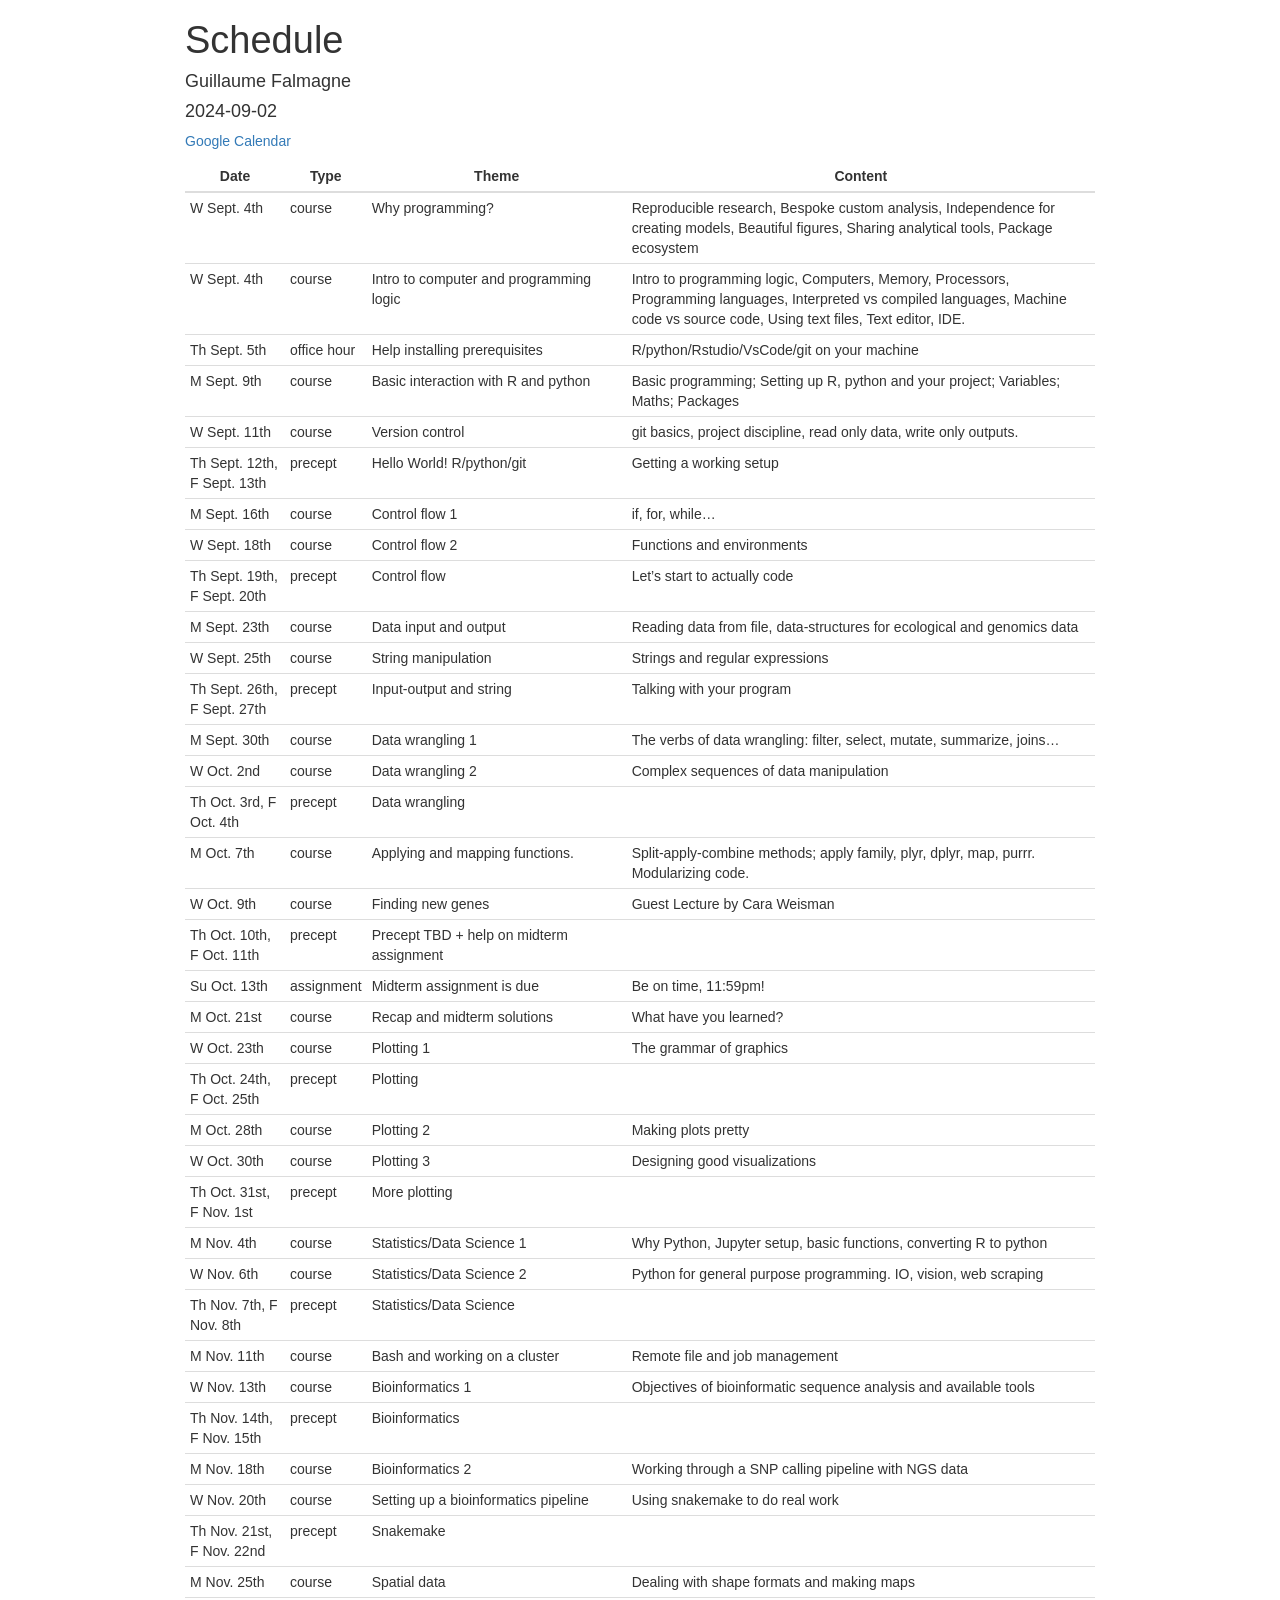
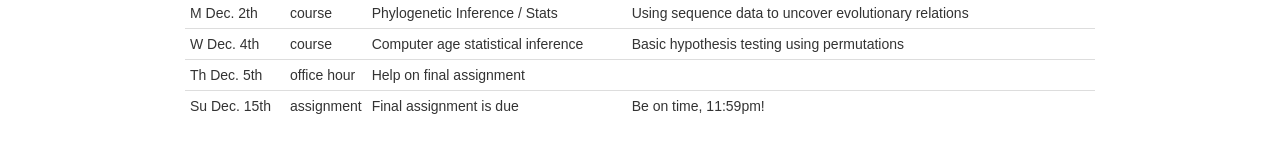
==== schedule.html @ e8bcfefc "added lecture 10 link" ====
<!DOCTYPE html>

<html>

<head>

<meta charset="utf-8" />
<meta name="generator" content="pandoc" />
<meta http-equiv="X-UA-Compatible" content="IE=EDGE" />


<meta name="author" content="Guillaume Falmagne" />

<meta name="date" content="2024-09-02" />

<title>Schedule</title>

<script>// Pandoc 2.9 adds attributes on both header and div. We remove the former (to
// be compatible with the behavior of Pandoc < 2.8).
document.addEventListener('DOMContentLoaded', function(e) {
  var hs = document.querySelectorAll("div.section[class*='level'] > :first-child");
  var i, h, a;
  for (i = 0; i < hs.length; i++) {
    h = hs[i];
    if (!/^h[1-6]$/i.test(h.tagName)) continue;  // it should be a header h1-h6
    a = h.attributes;
    while (a.length > 0) h.removeAttribute(a[0].name);
  }
});
</script>
<script>/*! jQuery v3.6.0 | (c) OpenJS Foundation and other contributors | jquery.org/license */
!function(e,t){"use strict";"object"==typeof module&&"object"==typeof module.exports?module.exports=e.document?t(e,!0):function(e){if(!e.document)throw new Error("jQuery requires a window with a document");return t(e)}:t(e)}("undefined"!=typeof window?window:this,function(C,e){"use strict";var t=[],r=Object.getPrototypeOf,s=t.slice,g=t.flat?function(e){return t.flat.call(e)}:function(e){return t.concat.apply([],e)},u=t.push,i=t.indexOf,n={},o=n.toString,v=n.hasOwnProperty,a=v.toString,l=a.call(Object),y={},m=function(e){return"function"==typeof e&&"number"!=typeof e.nodeType&&"function"!=typeof e.item},x=function(e){return null!=e&&e===e.window},E=C.document,c={type:!0,src:!0,nonce:!0,noModule:!0};function b(e,t,n){var r,i,o=(n=n||E).createElement("script");if(o.text=e,t)for(r in c)(i=t[r]||t.getAttribute&&t.getAttribute(r))&&o.setAttribute(r,i);n.head.appendChild(o).parentNode.removeChild(o)}function w(e){return null==e?e+"":"object"==typeof e||"function"==typeof e?n[o.call(e)]||"object":typeof e}var f="3.6.0",S=function(e,t){return new S.fn.init(e,t)};function p(e){var t=!!e&&"length"in e&&e.length,n=w(e);return!m(e)&&!x(e)&&("array"===n||0===t||"number"==typeof t&&0<t&&t-1 in e)}S.fn=S.prototype={jquery:f,constructor:S,length:0,toArray:function(){return s.call(this)},get:function(e){return null==e?s.call(this):e<0?this[e+this.length]:this[e]},pushStack:function(e){var t=S.merge(this.constructor(),e);return t.prevObject=this,t},each:function(e){return S.each(this,e)},map:function(n){return this.pushStack(S.map(this,function(e,t){return n.call(e,t,e)}))},slice:function(){return this.pushStack(s.apply(this,arguments))},first:function(){return this.eq(0)},last:function(){return this.eq(-1)},even:function(){return this.pushStack(S.grep(this,function(e,t){return(t+1)%2}))},odd:function(){return this.pushStack(S.grep(this,function(e,t){return t%2}))},eq:function(e){var t=this.length,n=+e+(e<0?t:0);return this.pushStack(0<=n&&n<t?[this[n]]:[])},end:function(){return this.prevObject||this.constructor()},push:u,sort:t.sort,splice:t.splice},S.extend=S.fn.extend=function(){var e,t,n,r,i,o,a=arguments[0]||{},s=1,u=arguments.length,l=!1;for("boolean"==typeof a&&(l=a,a=arguments[s]||{},s++),"object"==typeof a||m(a)||(a={}),s===u&&(a=this,s--);s<u;s++)if(null!=(e=arguments[s]))for(t in e)r=e[t],"__proto__"!==t&&a!==r&&(l&&r&&(S.isPlainObject(r)||(i=Array.isArray(r)))?(n=a[t],o=i&&!Array.isArray(n)?[]:i||S.isPlainObject(n)?n:{},i=!1,a[t]=S.extend(l,o,r)):void 0!==r&&(a[t]=r));return a},S.extend({expando:"jQuery"+(f+Math.random()).replace(/\D/g,""),isReady:!0,error:function(e){throw new Error(e)},noop:function(){},isPlainObject:function(e){var t,n;return!(!e||"[object Object]"!==o.call(e))&&(!(t=r(e))||"function"==typeof(n=v.call(t,"constructor")&&t.constructor)&&a.call(n)===l)},isEmptyObject:function(e){var t;for(t in e)return!1;return!0},globalEval:function(e,t,n){b(e,{nonce:t&&t.nonce},n)},each:function(e,t){var n,r=0;if(p(e)){for(n=e.length;r<n;r++)if(!1===t.call(e[r],r,e[r]))break}else for(r in e)if(!1===t.call(e[r],r,e[r]))break;return e},makeArray:function(e,t){var n=t||[];return null!=e&&(p(Object(e))?S.merge(n,"string"==typeof e?[e]:e):u.call(n,e)),n},inArray:function(e,t,n){return null==t?-1:i.call(t,e,n)},merge:function(e,t){for(var n=+t.length,r=0,i=e.length;r<n;r++)e[i++]=t[r];return e.length=i,e},grep:function(e,t,n){for(var r=[],i=0,o=e.length,a=!n;i<o;i++)!t(e[i],i)!==a&&r.push(e[i]);return r},map:function(e,t,n){var r,i,o=0,a=[];if(p(e))for(r=e.length;o<r;o++)null!=(i=t(e[o],o,n))&&a.push(i);else for(o in e)null!=(i=t(e[o],o,n))&&a.push(i);return g(a)},guid:1,support:y}),"function"==typeof Symbol&&(S.fn[Symbol.iterator]=t[Symbol.iterator]),S.each("Boolean Number String Function Array Date RegExp Object Error Symbol".split(" "),function(e,t){n["[object "+t+"]"]=t.toLowerCase()});var d=function(n){var e,d,b,o,i,h,f,g,w,u,l,T,C,a,E,v,s,c,y,S="sizzle"+1*new Date,p=n.document,k=0,r=0,m=ue(),x=ue(),A=ue(),N=ue(),j=function(e,t){return e===t&&(l=!0),0},D={}.hasOwnProperty,t=[],q=t.pop,L=t.push,H=t.push,O=t.slice,P=function(e,t){for(var n=0,r=e.length;n<r;n++)if(e[n]===t)return n;return-1},R="checked|selected|async|autofocus|autoplay|controls|defer|disabled|hidden|ismap|loop|multiple|open|readonly|required|scoped",M="[\\x20\\t\\r\\n\\f]",I="(?:\\\\[\\da-fA-F]{1,6}"+M+"?|\\\\[^\\r\\n\\f]|[\\w-]|[^\0-\\x7f])+",W="\\["+M+"*("+I+")(?:"+M+"*([*^$|!~]?=)"+M+"*(?:'((?:\\\\.|[^\\\\'])*)'|\"((?:\\\\.|[^\\\\\"])*)\"|("+I+"))|)"+M+"*\\]",F=":("+I+")(?:\\((('((?:\\\\.|[^\\\\'])*)'|\"((?:\\\\.|[^\\\\\"])*)\")|((?:\\\\.|[^\\\\()[\\]]|"+W+")*)|.*)\\)|)",B=new RegExp(M+"+","g"),$=new RegExp("^"+M+"+|((?:^|[^\\\\])(?:\\\\.)*)"+M+"+$","g"),_=new RegExp("^"+M+"*,"+M+"*"),z=new RegExp("^"+M+"*([>+~]|"+M+")"+M+"*"),U=new RegExp(M+"|>"),X=new RegExp(F),V=new RegExp("^"+I+"$"),G={ID:new RegExp("^#("+I+")"),CLASS:new RegExp("^\\.("+I+")"),TAG:new RegExp("^("+I+"|[*])"),ATTR:new RegExp("^"+W),PSEUDO:new RegExp("^"+F),CHILD:new RegExp("^:(only|first|last|nth|nth-last)-(child|of-type)(?:\\("+M+"*(even|odd|(([+-]|)(\\d*)n|)"+M+"*(?:([+-]|)"+M+"*(\\d+)|))"+M+"*\\)|)","i"),bool:new RegExp("^(?:"+R+")$","i"),needsContext:new RegExp("^"+M+"*[>+~]|:(even|odd|eq|gt|lt|nth|first|last)(?:\\("+M+"*((?:-\\d)?\\d*)"+M+"*\\)|)(?=[^-]|$)","i")},Y=/HTML$/i,Q=/^(?:input|select|textarea|button)$/i,J=/^h\d$/i,K=/^[^{]+\{\s*\[native \w/,Z=/^(?:#([\w-]+)|(\w+)|\.([\w-]+))$/,ee=/[+~]/,te=new RegExp("\\\\[\\da-fA-F]{1,6}"+M+"?|\\\\([^\\r\\n\\f])","g"),ne=function(e,t){var n="0x"+e.slice(1)-65536;return t||(n<0?String.fromCharCode(n+65536):String.fromCharCode(n>>10|55296,1023&n|56320))},re=/([\0-\x1f\x7f]|^-?\d)|^-$|[^\0-\x1f\x7f-\uFFFF\w-]/g,ie=function(e,t){return t?"\0"===e?"\ufffd":e.slice(0,-1)+"\\"+e.charCodeAt(e.length-1).toString(16)+" ":"\\"+e},oe=function(){T()},ae=be(function(e){return!0===e.disabled&&"fieldset"===e.nodeName.toLowerCase()},{dir:"parentNode",next:"legend"});try{H.apply(t=O.call(p.childNodes),p.childNodes),t[p.childNodes.length].nodeType}catch(e){H={apply:t.length?function(e,t){L.apply(e,O.call(t))}:function(e,t){var n=e.length,r=0;while(e[n++]=t[r++]);e.length=n-1}}}function se(t,e,n,r){var i,o,a,s,u,l,c,f=e&&e.ownerDocument,p=e?e.nodeType:9;if(n=n||[],"string"!=typeof t||!t||1!==p&&9!==p&&11!==p)return n;if(!r&&(T(e),e=e||C,E)){if(11!==p&&(u=Z.exec(t)))if(i=u[1]){if(9===p){if(!(a=e.getElementById(i)))return n;if(a.id===i)return n.push(a),n}else if(f&&(a=f.getElementById(i))&&y(e,a)&&a.id===i)return n.push(a),n}else{if(u[2])return H.apply(n,e.getElementsByTagName(t)),n;if((i=u[3])&&d.getElementsByClassName&&e.getElementsByClassName)return H.apply(n,e.getElementsByClassName(i)),n}if(d.qsa&&!N[t+" "]&&(!v||!v.test(t))&&(1!==p||"object"!==e.nodeName.toLowerCase())){if(c=t,f=e,1===p&&(U.test(t)||z.test(t))){(f=ee.test(t)&&ye(e.parentNode)||e)===e&&d.scope||((s=e.getAttribute("id"))?s=s.replace(re,ie):e.setAttribute("id",s=S)),o=(l=h(t)).length;while(o--)l[o]=(s?"#"+s:":scope")+" "+xe(l[o]);c=l.join(",")}try{return H.apply(n,f.querySelectorAll(c)),n}catch(e){N(t,!0)}finally{s===S&&e.removeAttribute("id")}}}return g(t.replace($,"$1"),e,n,r)}function ue(){var r=[];return function e(t,n){return r.push(t+" ")>b.cacheLength&&delete e[r.shift()],e[t+" "]=n}}function le(e){return e[S]=!0,e}function ce(e){var t=C.createElement("fieldset");try{return!!e(t)}catch(e){return!1}finally{t.parentNode&&t.parentNode.removeChild(t),t=null}}function fe(e,t){var n=e.split("|"),r=n.length;while(r--)b.attrHandle[n[r]]=t}function pe(e,t){var n=t&&e,r=n&&1===e.nodeType&&1===t.nodeType&&e.sourceIndex-t.sourceIndex;if(r)return r;if(n)while(n=n.nextSibling)if(n===t)return-1;return e?1:-1}function de(t){return function(e){return"input"===e.nodeName.toLowerCase()&&e.type===t}}function he(n){return function(e){var t=e.nodeName.toLowerCase();return("input"===t||"button"===t)&&e.type===n}}function ge(t){return function(e){return"form"in e?e.parentNode&&!1===e.disabled?"label"in e?"label"in e.parentNode?e.parentNode.disabled===t:e.disabled===t:e.isDisabled===t||e.isDisabled!==!t&&ae(e)===t:e.disabled===t:"label"in e&&e.disabled===t}}function ve(a){return le(function(o){return o=+o,le(function(e,t){var n,r=a([],e.length,o),i=r.length;while(i--)e[n=r[i]]&&(e[n]=!(t[n]=e[n]))})})}function ye(e){return e&&"undefined"!=typeof e.getElementsByTagName&&e}for(e in d=se.support={},i=se.isXML=function(e){var t=e&&e.namespaceURI,n=e&&(e.ownerDocument||e).documentElement;return!Y.test(t||n&&n.nodeName||"HTML")},T=se.setDocument=function(e){var t,n,r=e?e.ownerDocument||e:p;return r!=C&&9===r.nodeType&&r.documentElement&&(a=(C=r).documentElement,E=!i(C),p!=C&&(n=C.defaultView)&&n.top!==n&&(n.addEventListener?n.addEventListener("unload",oe,!1):n.attachEvent&&n.attachEvent("onunload",oe)),d.scope=ce(function(e){return a.appendChild(e).appendChild(C.createElement("div")),"undefined"!=typeof e.querySelectorAll&&!e.querySelectorAll(":scope fieldset div").length}),d.attributes=ce(function(e){return e.className="i",!e.getAttribute("className")}),d.getElementsByTagName=ce(function(e){return e.appendChild(C.createComment("")),!e.getElementsByTagName("*").length}),d.getElementsByClassName=K.test(C.getElementsByClassName),d.getById=ce(function(e){return a.appendChild(e).id=S,!C.getElementsByName||!C.getElementsByName(S).length}),d.getById?(b.filter.ID=function(e){var t=e.replace(te,ne);return function(e){return e.getAttribute("id")===t}},b.find.ID=function(e,t){if("undefined"!=typeof t.getElementById&&E){var n=t.getElementById(e);return n?[n]:[]}}):(b.filter.ID=function(e){var n=e.replace(te,ne);return function(e){var t="undefined"!=typeof e.getAttributeNode&&e.getAttributeNode("id");return t&&t.value===n}},b.find.ID=function(e,t){if("undefined"!=typeof t.getElementById&&E){var n,r,i,o=t.getElementById(e);if(o){if((n=o.getAttributeNode("id"))&&n.value===e)return[o];i=t.getElementsByName(e),r=0;while(o=i[r++])if((n=o.getAttributeNode("id"))&&n.value===e)return[o]}return[]}}),b.find.TAG=d.getElementsByTagName?function(e,t){return"undefined"!=typeof t.getElementsByTagName?t.getElementsByTagName(e):d.qsa?t.querySelectorAll(e):void 0}:function(e,t){var n,r=[],i=0,o=t.getElementsByTagName(e);if("*"===e){while(n=o[i++])1===n.nodeType&&r.push(n);return r}return o},b.find.CLASS=d.getElementsByClassName&&function(e,t){if("undefined"!=typeof t.getElementsByClassName&&E)return t.getElementsByClassName(e)},s=[],v=[],(d.qsa=K.test(C.querySelectorAll))&&(ce(function(e){var t;a.appendChild(e).innerHTML="<a id='"+S+"'></a><select id='"+S+"-\r\\' msallowcapture=''><option selected=''></option></select>",e.querySelectorAll("[msallowcapture^='']").length&&v.push("[*^$]="+M+"*(?:''|\"\")"),e.querySelectorAll("[selected]").length||v.push("\\["+M+"*(?:value|"+R+")"),e.querySelectorAll("[id~="+S+"-]").length||v.push("~="),(t=C.createElement("input")).setAttribute("name",""),e.appendChild(t),e.querySelectorAll("[name='']").length||v.push("\\["+M+"*name"+M+"*="+M+"*(?:''|\"\")"),e.querySelectorAll(":checked").length||v.push(":checked"),e.querySelectorAll("a#"+S+"+*").length||v.push(".#.+[+~]"),e.querySelectorAll("\\\f"),v.push("[\\r\\n\\f]")}),ce(function(e){e.innerHTML="<a href='' disabled='disabled'></a><select disabled='disabled'><option/></select>";var t=C.createElement("input");t.setAttribute("type","hidden"),e.appendChild(t).setAttribute("name","D"),e.querySelectorAll("[name=d]").length&&v.push("name"+M+"*[*^$|!~]?="),2!==e.querySelectorAll(":enabled").length&&v.push(":enabled",":disabled"),a.appendChild(e).disabled=!0,2!==e.querySelectorAll(":disabled").length&&v.push(":enabled",":disabled"),e.querySelectorAll("*,:x"),v.push(",.*:")})),(d.matchesSelector=K.test(c=a.matches||a.webkitMatchesSelector||a.mozMatchesSelector||a.oMatchesSelector||a.msMatchesSelector))&&ce(function(e){d.disconnectedMatch=c.call(e,"*"),c.call(e,"[s!='']:x"),s.push("!=",F)}),v=v.length&&new RegExp(v.join("|")),s=s.length&&new RegExp(s.join("|")),t=K.test(a.compareDocumentPosition),y=t||K.test(a.contains)?function(e,t){var n=9===e.nodeType?e.documentElement:e,r=t&&t.parentNode;return e===r||!(!r||1!==r.nodeType||!(n.contains?n.contains(r):e.compareDocumentPosition&&16&e.compareDocumentPosition(r)))}:function(e,t){if(t)while(t=t.parentNode)if(t===e)return!0;return!1},j=t?function(e,t){if(e===t)return l=!0,0;var n=!e.compareDocumentPosition-!t.compareDocumentPosition;return n||(1&(n=(e.ownerDocument||e)==(t.ownerDocument||t)?e.compareDocumentPosition(t):1)||!d.sortDetached&&t.compareDocumentPosition(e)===n?e==C||e.ownerDocument==p&&y(p,e)?-1:t==C||t.ownerDocument==p&&y(p,t)?1:u?P(u,e)-P(u,t):0:4&n?-1:1)}:function(e,t){if(e===t)return l=!0,0;var n,r=0,i=e.parentNode,o=t.parentNode,a=[e],s=[t];if(!i||!o)return e==C?-1:t==C?1:i?-1:o?1:u?P(u,e)-P(u,t):0;if(i===o)return pe(e,t);n=e;while(n=n.parentNode)a.unshift(n);n=t;while(n=n.parentNode)s.unshift(n);while(a[r]===s[r])r++;return r?pe(a[r],s[r]):a[r]==p?-1:s[r]==p?1:0}),C},se.matches=function(e,t){return se(e,null,null,t)},se.matchesSelector=function(e,t){if(T(e),d.matchesSelector&&E&&!N[t+" "]&&(!s||!s.test(t))&&(!v||!v.test(t)))try{var n=c.call(e,t);if(n||d.disconnectedMatch||e.document&&11!==e.document.nodeType)return n}catch(e){N(t,!0)}return 0<se(t,C,null,[e]).length},se.contains=function(e,t){return(e.ownerDocument||e)!=C&&T(e),y(e,t)},se.attr=function(e,t){(e.ownerDocument||e)!=C&&T(e);var n=b.attrHandle[t.toLowerCase()],r=n&&D.call(b.attrHandle,t.toLowerCase())?n(e,t,!E):void 0;return void 0!==r?r:d.attributes||!E?e.getAttribute(t):(r=e.getAttributeNode(t))&&r.specified?r.value:null},se.escape=function(e){return(e+"").replace(re,ie)},se.error=function(e){throw new Error("Syntax error, unrecognized expression: "+e)},se.uniqueSort=function(e){var t,n=[],r=0,i=0;if(l=!d.detectDuplicates,u=!d.sortStable&&e.slice(0),e.sort(j),l){while(t=e[i++])t===e[i]&&(r=n.push(i));while(r--)e.splice(n[r],1)}return u=null,e},o=se.getText=function(e){var t,n="",r=0,i=e.nodeType;if(i){if(1===i||9===i||11===i){if("string"==typeof e.textContent)return e.textContent;for(e=e.firstChild;e;e=e.nextSibling)n+=o(e)}else if(3===i||4===i)return e.nodeValue}else while(t=e[r++])n+=o(t);return n},(b=se.selectors={cacheLength:50,createPseudo:le,match:G,attrHandle:{},find:{},relative:{">":{dir:"parentNode",first:!0}," ":{dir:"parentNode"},"+":{dir:"previousSibling",first:!0},"~":{dir:"previousSibling"}},preFilter:{ATTR:function(e){return e[1]=e[1].replace(te,ne),e[3]=(e[3]||e[4]||e[5]||"").replace(te,ne),"~="===e[2]&&(e[3]=" "+e[3]+" "),e.slice(0,4)},CHILD:function(e){return e[1]=e[1].toLowerCase(),"nth"===e[1].slice(0,3)?(e[3]||se.error(e[0]),e[4]=+(e[4]?e[5]+(e[6]||1):2*("even"===e[3]||"odd"===e[3])),e[5]=+(e[7]+e[8]||"odd"===e[3])):e[3]&&se.error(e[0]),e},PSEUDO:function(e){var t,n=!e[6]&&e[2];return G.CHILD.test(e[0])?null:(e[3]?e[2]=e[4]||e[5]||"":n&&X.test(n)&&(t=h(n,!0))&&(t=n.indexOf(")",n.length-t)-n.length)&&(e[0]=e[0].slice(0,t),e[2]=n.slice(0,t)),e.slice(0,3))}},filter:{TAG:function(e){var t=e.replace(te,ne).toLowerCase();return"*"===e?function(){return!0}:function(e){return e.nodeName&&e.nodeName.toLowerCase()===t}},CLASS:function(e){var t=m[e+" "];return t||(t=new RegExp("(^|"+M+")"+e+"("+M+"|$)"))&&m(e,function(e){return t.test("string"==typeof e.className&&e.className||"undefined"!=typeof e.getAttribute&&e.getAttribute("class")||"")})},ATTR:function(n,r,i){return function(e){var t=se.attr(e,n);return null==t?"!="===r:!r||(t+="","="===r?t===i:"!="===r?t!==i:"^="===r?i&&0===t.indexOf(i):"*="===r?i&&-1<t.indexOf(i):"$="===r?i&&t.slice(-i.length)===i:"~="===r?-1<(" "+t.replace(B," ")+" ").indexOf(i):"|="===r&&(t===i||t.slice(0,i.length+1)===i+"-"))}},CHILD:function(h,e,t,g,v){var y="nth"!==h.slice(0,3),m="last"!==h.slice(-4),x="of-type"===e;return 1===g&&0===v?function(e){return!!e.parentNode}:function(e,t,n){var r,i,o,a,s,u,l=y!==m?"nextSibling":"previousSibling",c=e.parentNode,f=x&&e.nodeName.toLowerCase(),p=!n&&!x,d=!1;if(c){if(y){while(l){a=e;while(a=a[l])if(x?a.nodeName.toLowerCase()===f:1===a.nodeType)return!1;u=l="only"===h&&!u&&"nextSibling"}return!0}if(u=[m?c.firstChild:c.lastChild],m&&p){d=(s=(r=(i=(o=(a=c)[S]||(a[S]={}))[a.uniqueID]||(o[a.uniqueID]={}))[h]||[])[0]===k&&r[1])&&r[2],a=s&&c.childNodes[s];while(a=++s&&a&&a[l]||(d=s=0)||u.pop())if(1===a.nodeType&&++d&&a===e){i[h]=[k,s,d];break}}else if(p&&(d=s=(r=(i=(o=(a=e)[S]||(a[S]={}))[a.uniqueID]||(o[a.uniqueID]={}))[h]||[])[0]===k&&r[1]),!1===d)while(a=++s&&a&&a[l]||(d=s=0)||u.pop())if((x?a.nodeName.toLowerCase()===f:1===a.nodeType)&&++d&&(p&&((i=(o=a[S]||(a[S]={}))[a.uniqueID]||(o[a.uniqueID]={}))[h]=[k,d]),a===e))break;return(d-=v)===g||d%g==0&&0<=d/g}}},PSEUDO:function(e,o){var t,a=b.pseudos[e]||b.setFilters[e.toLowerCase()]||se.error("unsupported pseudo: "+e);return a[S]?a(o):1<a.length?(t=[e,e,"",o],b.setFilters.hasOwnProperty(e.toLowerCase())?le(function(e,t){var n,r=a(e,o),i=r.length;while(i--)e[n=P(e,r[i])]=!(t[n]=r[i])}):function(e){return a(e,0,t)}):a}},pseudos:{not:le(function(e){var r=[],i=[],s=f(e.replace($,"$1"));return s[S]?le(function(e,t,n,r){var i,o=s(e,null,r,[]),a=e.length;while(a--)(i=o[a])&&(e[a]=!(t[a]=i))}):function(e,t,n){return r[0]=e,s(r,null,n,i),r[0]=null,!i.pop()}}),has:le(function(t){return function(e){return 0<se(t,e).length}}),contains:le(function(t){return t=t.replace(te,ne),function(e){return-1<(e.textContent||o(e)).indexOf(t)}}),lang:le(function(n){return V.test(n||"")||se.error("unsupported lang: "+n),n=n.replace(te,ne).toLowerCase(),function(e){var t;do{if(t=E?e.lang:e.getAttribute("xml:lang")||e.getAttribute("lang"))return(t=t.toLowerCase())===n||0===t.indexOf(n+"-")}while((e=e.parentNode)&&1===e.nodeType);return!1}}),target:function(e){var t=n.location&&n.location.hash;return t&&t.slice(1)===e.id},root:function(e){return e===a},focus:function(e){return e===C.activeElement&&(!C.hasFocus||C.hasFocus())&&!!(e.type||e.href||~e.tabIndex)},enabled:ge(!1),disabled:ge(!0),checked:function(e){var t=e.nodeName.toLowerCase();return"input"===t&&!!e.checked||"option"===t&&!!e.selected},selected:function(e){return e.parentNode&&e.parentNode.selectedIndex,!0===e.selected},empty:function(e){for(e=e.firstChild;e;e=e.nextSibling)if(e.nodeType<6)return!1;return!0},parent:function(e){return!b.pseudos.empty(e)},header:function(e){return J.test(e.nodeName)},input:function(e){return Q.test(e.nodeName)},button:function(e){var t=e.nodeName.toLowerCase();return"input"===t&&"button"===e.type||"button"===t},text:function(e){var t;return"input"===e.nodeName.toLowerCase()&&"text"===e.type&&(null==(t=e.getAttribute("type"))||"text"===t.toLowerCase())},first:ve(function(){return[0]}),last:ve(function(e,t){return[t-1]}),eq:ve(function(e,t,n){return[n<0?n+t:n]}),even:ve(function(e,t){for(var n=0;n<t;n+=2)e.push(n);return e}),odd:ve(function(e,t){for(var n=1;n<t;n+=2)e.push(n);return e}),lt:ve(function(e,t,n){for(var r=n<0?n+t:t<n?t:n;0<=--r;)e.push(r);return e}),gt:ve(function(e,t,n){for(var r=n<0?n+t:n;++r<t;)e.push(r);return e})}}).pseudos.nth=b.pseudos.eq,{radio:!0,checkbox:!0,file:!0,password:!0,image:!0})b.pseudos[e]=de(e);for(e in{submit:!0,reset:!0})b.pseudos[e]=he(e);function me(){}function xe(e){for(var t=0,n=e.length,r="";t<n;t++)r+=e[t].value;return r}function be(s,e,t){var u=e.dir,l=e.next,c=l||u,f=t&&"parentNode"===c,p=r++;return e.first?function(e,t,n){while(e=e[u])if(1===e.nodeType||f)return s(e,t,n);return!1}:function(e,t,n){var r,i,o,a=[k,p];if(n){while(e=e[u])if((1===e.nodeType||f)&&s(e,t,n))return!0}else while(e=e[u])if(1===e.nodeType||f)if(i=(o=e[S]||(e[S]={}))[e.uniqueID]||(o[e.uniqueID]={}),l&&l===e.nodeName.toLowerCase())e=e[u]||e;else{if((r=i[c])&&r[0]===k&&r[1]===p)return a[2]=r[2];if((i[c]=a)[2]=s(e,t,n))return!0}return!1}}function we(i){return 1<i.length?function(e,t,n){var r=i.length;while(r--)if(!i[r](e,t,n))return!1;return!0}:i[0]}function Te(e,t,n,r,i){for(var o,a=[],s=0,u=e.length,l=null!=t;s<u;s++)(o=e[s])&&(n&&!n(o,r,i)||(a.push(o),l&&t.push(s)));return a}function Ce(d,h,g,v,y,e){return v&&!v[S]&&(v=Ce(v)),y&&!y[S]&&(y=Ce(y,e)),le(function(e,t,n,r){var i,o,a,s=[],u=[],l=t.length,c=e||function(e,t,n){for(var r=0,i=t.length;r<i;r++)se(e,t[r],n);return n}(h||"*",n.nodeType?[n]:n,[]),f=!d||!e&&h?c:Te(c,s,d,n,r),p=g?y||(e?d:l||v)?[]:t:f;if(g&&g(f,p,n,r),v){i=Te(p,u),v(i,[],n,r),o=i.length;while(o--)(a=i[o])&&(p[u[o]]=!(f[u[o]]=a))}if(e){if(y||d){if(y){i=[],o=p.length;while(o--)(a=p[o])&&i.push(f[o]=a);y(null,p=[],i,r)}o=p.length;while(o--)(a=p[o])&&-1<(i=y?P(e,a):s[o])&&(e[i]=!(t[i]=a))}}else p=Te(p===t?p.splice(l,p.length):p),y?y(null,t,p,r):H.apply(t,p)})}function Ee(e){for(var i,t,n,r=e.length,o=b.relative[e[0].type],a=o||b.relative[" "],s=o?1:0,u=be(function(e){return e===i},a,!0),l=be(function(e){return-1<P(i,e)},a,!0),c=[function(e,t,n){var r=!o&&(n||t!==w)||((i=t).nodeType?u(e,t,n):l(e,t,n));return i=null,r}];s<r;s++)if(t=b.relative[e[s].type])c=[be(we(c),t)];else{if((t=b.filter[e[s].type].apply(null,e[s].matches))[S]){for(n=++s;n<r;n++)if(b.relative[e[n].type])break;return Ce(1<s&&we(c),1<s&&xe(e.slice(0,s-1).concat({value:" "===e[s-2].type?"*":""})).replace($,"$1"),t,s<n&&Ee(e.slice(s,n)),n<r&&Ee(e=e.slice(n)),n<r&&xe(e))}c.push(t)}return we(c)}return me.prototype=b.filters=b.pseudos,b.setFilters=new me,h=se.tokenize=function(e,t){var n,r,i,o,a,s,u,l=x[e+" "];if(l)return t?0:l.slice(0);a=e,s=[],u=b.preFilter;while(a){for(o in n&&!(r=_.exec(a))||(r&&(a=a.slice(r[0].length)||a),s.push(i=[])),n=!1,(r=z.exec(a))&&(n=r.shift(),i.push({value:n,type:r[0].replace($," ")}),a=a.slice(n.length)),b.filter)!(r=G[o].exec(a))||u[o]&&!(r=u[o](r))||(n=r.shift(),i.push({value:n,type:o,matches:r}),a=a.slice(n.length));if(!n)break}return t?a.length:a?se.error(e):x(e,s).slice(0)},f=se.compile=function(e,t){var n,v,y,m,x,r,i=[],o=[],a=A[e+" "];if(!a){t||(t=h(e)),n=t.length;while(n--)(a=Ee(t[n]))[S]?i.push(a):o.push(a);(a=A(e,(v=o,m=0<(y=i).length,x=0<v.length,r=function(e,t,n,r,i){var o,a,s,u=0,l="0",c=e&&[],f=[],p=w,d=e||x&&b.find.TAG("*",i),h=k+=null==p?1:Math.random()||.1,g=d.length;for(i&&(w=t==C||t||i);l!==g&&null!=(o=d[l]);l++){if(x&&o){a=0,t||o.ownerDocument==C||(T(o),n=!E);while(s=v[a++])if(s(o,t||C,n)){r.push(o);break}i&&(k=h)}m&&((o=!s&&o)&&u--,e&&c.push(o))}if(u+=l,m&&l!==u){a=0;while(s=y[a++])s(c,f,t,n);if(e){if(0<u)while(l--)c[l]||f[l]||(f[l]=q.call(r));f=Te(f)}H.apply(r,f),i&&!e&&0<f.length&&1<u+y.length&&se.uniqueSort(r)}return i&&(k=h,w=p),c},m?le(r):r))).selector=e}return a},g=se.select=function(e,t,n,r){var i,o,a,s,u,l="function"==typeof e&&e,c=!r&&h(e=l.selector||e);if(n=n||[],1===c.length){if(2<(o=c[0]=c[0].slice(0)).length&&"ID"===(a=o[0]).type&&9===t.nodeType&&E&&b.relative[o[1].type]){if(!(t=(b.find.ID(a.matches[0].replace(te,ne),t)||[])[0]))return n;l&&(t=t.parentNode),e=e.slice(o.shift().value.length)}i=G.needsContext.test(e)?0:o.length;while(i--){if(a=o[i],b.relative[s=a.type])break;if((u=b.find[s])&&(r=u(a.matches[0].replace(te,ne),ee.test(o[0].type)&&ye(t.parentNode)||t))){if(o.splice(i,1),!(e=r.length&&xe(o)))return H.apply(n,r),n;break}}}return(l||f(e,c))(r,t,!E,n,!t||ee.test(e)&&ye(t.parentNode)||t),n},d.sortStable=S.split("").sort(j).join("")===S,d.detectDuplicates=!!l,T(),d.sortDetached=ce(function(e){return 1&e.compareDocumentPosition(C.createElement("fieldset"))}),ce(function(e){return e.innerHTML="<a href='#'></a>","#"===e.firstChild.getAttribute("href")})||fe("type|href|height|width",function(e,t,n){if(!n)return e.getAttribute(t,"type"===t.toLowerCase()?1:2)}),d.attributes&&ce(function(e){return e.innerHTML="<input/>",e.firstChild.setAttribute("value",""),""===e.firstChild.getAttribute("value")})||fe("value",function(e,t,n){if(!n&&"input"===e.nodeName.toLowerCase())return e.defaultValue}),ce(function(e){return null==e.getAttribute("disabled")})||fe(R,function(e,t,n){var r;if(!n)return!0===e[t]?t.toLowerCase():(r=e.getAttributeNode(t))&&r.specified?r.value:null}),se}(C);S.find=d,S.expr=d.selectors,S.expr[":"]=S.expr.pseudos,S.uniqueSort=S.unique=d.uniqueSort,S.text=d.getText,S.isXMLDoc=d.isXML,S.contains=d.contains,S.escapeSelector=d.escape;var h=function(e,t,n){var r=[],i=void 0!==n;while((e=e[t])&&9!==e.nodeType)if(1===e.nodeType){if(i&&S(e).is(n))break;r.push(e)}return r},T=function(e,t){for(var n=[];e;e=e.nextSibling)1===e.nodeType&&e!==t&&n.push(e);return n},k=S.expr.match.needsContext;function A(e,t){return e.nodeName&&e.nodeName.toLowerCase()===t.toLowerCase()}var N=/^<([a-z][^\/\0>:\x20\t\r\n\f]*)[\x20\t\r\n\f]*\/?>(?:<\/\1>|)$/i;function j(e,n,r){return m(n)?S.grep(e,function(e,t){return!!n.call(e,t,e)!==r}):n.nodeType?S.grep(e,function(e){return e===n!==r}):"string"!=typeof n?S.grep(e,function(e){return-1<i.call(n,e)!==r}):S.filter(n,e,r)}S.filter=function(e,t,n){var r=t[0];return n&&(e=":not("+e+")"),1===t.length&&1===r.nodeType?S.find.matchesSelector(r,e)?[r]:[]:S.find.matches(e,S.grep(t,function(e){return 1===e.nodeType}))},S.fn.extend({find:function(e){var t,n,r=this.length,i=this;if("string"!=typeof e)return this.pushStack(S(e).filter(function(){for(t=0;t<r;t++)if(S.contains(i[t],this))return!0}));for(n=this.pushStack([]),t=0;t<r;t++)S.find(e,i[t],n);return 1<r?S.uniqueSort(n):n},filter:function(e){return this.pushStack(j(this,e||[],!1))},not:function(e){return this.pushStack(j(this,e||[],!0))},is:function(e){return!!j(this,"string"==typeof e&&k.test(e)?S(e):e||[],!1).length}});var D,q=/^(?:\s*(<[\w\W]+>)[^>]*|#([\w-]+))$/;(S.fn.init=function(e,t,n){var r,i;if(!e)return this;if(n=n||D,"string"==typeof e){if(!(r="<"===e[0]&&">"===e[e.length-1]&&3<=e.length?[null,e,null]:q.exec(e))||!r[1]&&t)return!t||t.jquery?(t||n).find(e):this.constructor(t).find(e);if(r[1]){if(t=t instanceof S?t[0]:t,S.merge(this,S.parseHTML(r[1],t&&t.nodeType?t.ownerDocument||t:E,!0)),N.test(r[1])&&S.isPlainObject(t))for(r in t)m(this[r])?this[r](t[r]):this.attr(r,t[r]);return this}return(i=E.getElementById(r[2]))&&(this[0]=i,this.length=1),this}return e.nodeType?(this[0]=e,this.length=1,this):m(e)?void 0!==n.ready?n.ready(e):e(S):S.makeArray(e,this)}).prototype=S.fn,D=S(E);var L=/^(?:parents|prev(?:Until|All))/,H={children:!0,contents:!0,next:!0,prev:!0};function O(e,t){while((e=e[t])&&1!==e.nodeType);return e}S.fn.extend({has:function(e){var t=S(e,this),n=t.length;return this.filter(function(){for(var e=0;e<n;e++)if(S.contains(this,t[e]))return!0})},closest:function(e,t){var n,r=0,i=this.length,o=[],a="string"!=typeof e&&S(e);if(!k.test(e))for(;r<i;r++)for(n=this[r];n&&n!==t;n=n.parentNode)if(n.nodeType<11&&(a?-1<a.index(n):1===n.nodeType&&S.find.matchesSelector(n,e))){o.push(n);break}return this.pushStack(1<o.length?S.uniqueSort(o):o)},index:function(e){return e?"string"==typeof e?i.call(S(e),this[0]):i.call(this,e.jquery?e[0]:e):this[0]&&this[0].parentNode?this.first().prevAll().length:-1},add:function(e,t){return this.pushStack(S.uniqueSort(S.merge(this.get(),S(e,t))))},addBack:function(e){return this.add(null==e?this.prevObject:this.prevObject.filter(e))}}),S.each({parent:function(e){var t=e.parentNode;return t&&11!==t.nodeType?t:null},parents:function(e){return h(e,"parentNode")},parentsUntil:function(e,t,n){return h(e,"parentNode",n)},next:function(e){return O(e,"nextSibling")},prev:function(e){return O(e,"previousSibling")},nextAll:function(e){return h(e,"nextSibling")},prevAll:function(e){return h(e,"previousSibling")},nextUntil:function(e,t,n){return h(e,"nextSibling",n)},prevUntil:function(e,t,n){return h(e,"previousSibling",n)},siblings:function(e){return T((e.parentNode||{}).firstChild,e)},children:function(e){return T(e.firstChild)},contents:function(e){return null!=e.contentDocument&&r(e.contentDocument)?e.contentDocument:(A(e,"template")&&(e=e.content||e),S.merge([],e.childNodes))}},function(r,i){S.fn[r]=function(e,t){var n=S.map(this,i,e);return"Until"!==r.slice(-5)&&(t=e),t&&"string"==typeof t&&(n=S.filter(t,n)),1<this.length&&(H[r]||S.uniqueSort(n),L.test(r)&&n.reverse()),this.pushStack(n)}});var P=/[^\x20\t\r\n\f]+/g;function R(e){return e}function M(e){throw e}function I(e,t,n,r){var i;try{e&&m(i=e.promise)?i.call(e).done(t).fail(n):e&&m(i=e.then)?i.call(e,t,n):t.apply(void 0,[e].slice(r))}catch(e){n.apply(void 0,[e])}}S.Callbacks=function(r){var e,n;r="string"==typeof r?(e=r,n={},S.each(e.match(P)||[],function(e,t){n[t]=!0}),n):S.extend({},r);var i,t,o,a,s=[],u=[],l=-1,c=function(){for(a=a||r.once,o=i=!0;u.length;l=-1){t=u.shift();while(++l<s.length)!1===s[l].apply(t[0],t[1])&&r.stopOnFalse&&(l=s.length,t=!1)}r.memory||(t=!1),i=!1,a&&(s=t?[]:"")},f={add:function(){return s&&(t&&!i&&(l=s.length-1,u.push(t)),function n(e){S.each(e,function(e,t){m(t)?r.unique&&f.has(t)||s.push(t):t&&t.length&&"string"!==w(t)&&n(t)})}(arguments),t&&!i&&c()),this},remove:function(){return S.each(arguments,function(e,t){var n;while(-1<(n=S.inArray(t,s,n)))s.splice(n,1),n<=l&&l--}),this},has:function(e){return e?-1<S.inArray(e,s):0<s.length},empty:function(){return s&&(s=[]),this},disable:function(){return a=u=[],s=t="",this},disabled:function(){return!s},lock:function(){return a=u=[],t||i||(s=t=""),this},locked:function(){return!!a},fireWith:function(e,t){return a||(t=[e,(t=t||[]).slice?t.slice():t],u.push(t),i||c()),this},fire:function(){return f.fireWith(this,arguments),this},fired:function(){return!!o}};return f},S.extend({Deferred:function(e){var o=[["notify","progress",S.Callbacks("memory"),S.Callbacks("memory"),2],["resolve","done",S.Callbacks("once memory"),S.Callbacks("once memory"),0,"resolved"],["reject","fail",S.Callbacks("once memory"),S.Callbacks("once memory"),1,"rejected"]],i="pending",a={state:function(){return i},always:function(){return s.done(arguments).fail(arguments),this},"catch":function(e){return a.then(null,e)},pipe:function(){var i=arguments;return S.Deferred(function(r){S.each(o,function(e,t){var n=m(i[t[4]])&&i[t[4]];s[t[1]](function(){var e=n&&n.apply(this,arguments);e&&m(e.promise)?e.promise().progress(r.notify).done(r.resolve).fail(r.reject):r[t[0]+"With"](this,n?[e]:arguments)})}),i=null}).promise()},then:function(t,n,r){var u=0;function l(i,o,a,s){return function(){var n=this,r=arguments,e=function(){var e,t;if(!(i<u)){if((e=a.apply(n,r))===o.promise())throw new TypeError("Thenable self-resolution");t=e&&("object"==typeof e||"function"==typeof e)&&e.then,m(t)?s?t.call(e,l(u,o,R,s),l(u,o,M,s)):(u++,t.call(e,l(u,o,R,s),l(u,o,M,s),l(u,o,R,o.notifyWith))):(a!==R&&(n=void 0,r=[e]),(s||o.resolveWith)(n,r))}},t=s?e:function(){try{e()}catch(e){S.Deferred.exceptionHook&&S.Deferred.exceptionHook(e,t.stackTrace),u<=i+1&&(a!==M&&(n=void 0,r=[e]),o.rejectWith(n,r))}};i?t():(S.Deferred.getStackHook&&(t.stackTrace=S.Deferred.getStackHook()),C.setTimeout(t))}}return S.Deferred(function(e){o[0][3].add(l(0,e,m(r)?r:R,e.notifyWith)),o[1][3].add(l(0,e,m(t)?t:R)),o[2][3].add(l(0,e,m(n)?n:M))}).promise()},promise:function(e){return null!=e?S.extend(e,a):a}},s={};return S.each(o,function(e,t){var n=t[2],r=t[5];a[t[1]]=n.add,r&&n.add(function(){i=r},o[3-e][2].disable,o[3-e][3].disable,o[0][2].lock,o[0][3].lock),n.add(t[3].fire),s[t[0]]=function(){return s[t[0]+"With"](this===s?void 0:this,arguments),this},s[t[0]+"With"]=n.fireWith}),a.promise(s),e&&e.call(s,s),s},when:function(e){var n=arguments.length,t=n,r=Array(t),i=s.call(arguments),o=S.Deferred(),a=function(t){return function(e){r[t]=this,i[t]=1<arguments.length?s.call(arguments):e,--n||o.resolveWith(r,i)}};if(n<=1&&(I(e,o.done(a(t)).resolve,o.reject,!n),"pending"===o.state()||m(i[t]&&i[t].then)))return o.then();while(t--)I(i[t],a(t),o.reject);return o.promise()}});var W=/^(Eval|Internal|Range|Reference|Syntax|Type|URI)Error$/;S.Deferred.exceptionHook=function(e,t){C.console&&C.console.warn&&e&&W.test(e.name)&&C.console.warn("jQuery.Deferred exception: "+e.message,e.stack,t)},S.readyException=function(e){C.setTimeout(function(){throw e})};var F=S.Deferred();function B(){E.removeEventListener("DOMContentLoaded",B),C.removeEventListener("load",B),S.ready()}S.fn.ready=function(e){return F.then(e)["catch"](function(e){S.readyException(e)}),this},S.extend({isReady:!1,readyWait:1,ready:function(e){(!0===e?--S.readyWait:S.isReady)||(S.isReady=!0)!==e&&0<--S.readyWait||F.resolveWith(E,[S])}}),S.ready.then=F.then,"complete"===E.readyState||"loading"!==E.readyState&&!E.documentElement.doScroll?C.setTimeout(S.ready):(E.addEventListener("DOMContentLoaded",B),C.addEventListener("load",B));var $=function(e,t,n,r,i,o,a){var s=0,u=e.length,l=null==n;if("object"===w(n))for(s in i=!0,n)$(e,t,s,n[s],!0,o,a);else if(void 0!==r&&(i=!0,m(r)||(a=!0),l&&(a?(t.call(e,r),t=null):(l=t,t=function(e,t,n){return l.call(S(e),n)})),t))for(;s<u;s++)t(e[s],n,a?r:r.call(e[s],s,t(e[s],n)));return i?e:l?t.call(e):u?t(e[0],n):o},_=/^-ms-/,z=/-([a-z])/g;function U(e,t){return t.toUpperCase()}function X(e){return e.replace(_,"ms-").replace(z,U)}var V=function(e){return 1===e.nodeType||9===e.nodeType||!+e.nodeType};function G(){this.expando=S.expando+G.uid++}G.uid=1,G.prototype={cache:function(e){var t=e[this.expando];return t||(t={},V(e)&&(e.nodeType?e[this.expando]=t:Object.defineProperty(e,this.expando,{value:t,configurable:!0}))),t},set:function(e,t,n){var r,i=this.cache(e);if("string"==typeof t)i[X(t)]=n;else for(r in t)i[X(r)]=t[r];return i},get:function(e,t){return void 0===t?this.cache(e):e[this.expando]&&e[this.expando][X(t)]},access:function(e,t,n){return void 0===t||t&&"string"==typeof t&&void 0===n?this.get(e,t):(this.set(e,t,n),void 0!==n?n:t)},remove:function(e,t){var n,r=e[this.expando];if(void 0!==r){if(void 0!==t){n=(t=Array.isArray(t)?t.map(X):(t=X(t))in r?[t]:t.match(P)||[]).length;while(n--)delete r[t[n]]}(void 0===t||S.isEmptyObject(r))&&(e.nodeType?e[this.expando]=void 0:delete e[this.expando])}},hasData:function(e){var t=e[this.expando];return void 0!==t&&!S.isEmptyObject(t)}};var Y=new G,Q=new G,J=/^(?:\{[\w\W]*\}|\[[\w\W]*\])$/,K=/[A-Z]/g;function Z(e,t,n){var r,i;if(void 0===n&&1===e.nodeType)if(r="data-"+t.replace(K,"-$&").toLowerCase(),"string"==typeof(n=e.getAttribute(r))){try{n="true"===(i=n)||"false"!==i&&("null"===i?null:i===+i+""?+i:J.test(i)?JSON.parse(i):i)}catch(e){}Q.set(e,t,n)}else n=void 0;return n}S.extend({hasData:function(e){return Q.hasData(e)||Y.hasData(e)},data:function(e,t,n){return Q.access(e,t,n)},removeData:function(e,t){Q.remove(e,t)},_data:function(e,t,n){return Y.access(e,t,n)},_removeData:function(e,t){Y.remove(e,t)}}),S.fn.extend({data:function(n,e){var t,r,i,o=this[0],a=o&&o.attributes;if(void 0===n){if(this.length&&(i=Q.get(o),1===o.nodeType&&!Y.get(o,"hasDataAttrs"))){t=a.length;while(t--)a[t]&&0===(r=a[t].name).indexOf("data-")&&(r=X(r.slice(5)),Z(o,r,i[r]));Y.set(o,"hasDataAttrs",!0)}return i}return"object"==typeof n?this.each(function(){Q.set(this,n)}):$(this,function(e){var t;if(o&&void 0===e)return void 0!==(t=Q.get(o,n))?t:void 0!==(t=Z(o,n))?t:void 0;this.each(function(){Q.set(this,n,e)})},null,e,1<arguments.length,null,!0)},removeData:function(e){return this.each(function(){Q.remove(this,e)})}}),S.extend({queue:function(e,t,n){var r;if(e)return t=(t||"fx")+"queue",r=Y.get(e,t),n&&(!r||Array.isArray(n)?r=Y.access(e,t,S.makeArray(n)):r.push(n)),r||[]},dequeue:function(e,t){t=t||"fx";var n=S.queue(e,t),r=n.length,i=n.shift(),o=S._queueHooks(e,t);"inprogress"===i&&(i=n.shift(),r--),i&&("fx"===t&&n.unshift("inprogress"),delete o.stop,i.call(e,function(){S.dequeue(e,t)},o)),!r&&o&&o.empty.fire()},_queueHooks:function(e,t){var n=t+"queueHooks";return Y.get(e,n)||Y.access(e,n,{empty:S.Callbacks("once memory").add(function(){Y.remove(e,[t+"queue",n])})})}}),S.fn.extend({queue:function(t,n){var e=2;return"string"!=typeof t&&(n=t,t="fx",e--),arguments.length<e?S.queue(this[0],t):void 0===n?this:this.each(function(){var e=S.queue(this,t,n);S._queueHooks(this,t),"fx"===t&&"inprogress"!==e[0]&&S.dequeue(this,t)})},dequeue:function(e){return this.each(function(){S.dequeue(this,e)})},clearQueue:function(e){return this.queue(e||"fx",[])},promise:function(e,t){var n,r=1,i=S.Deferred(),o=this,a=this.length,s=function(){--r||i.resolveWith(o,[o])};"string"!=typeof e&&(t=e,e=void 0),e=e||"fx";while(a--)(n=Y.get(o[a],e+"queueHooks"))&&n.empty&&(r++,n.empty.add(s));return s(),i.promise(t)}});var ee=/[+-]?(?:\d*\.|)\d+(?:[eE][+-]?\d+|)/.source,te=new RegExp("^(?:([+-])=|)("+ee+")([a-z%]*)$","i"),ne=["Top","Right","Bottom","Left"],re=E.documentElement,ie=function(e){return S.contains(e.ownerDocument,e)},oe={composed:!0};re.getRootNode&&(ie=function(e){return S.contains(e.ownerDocument,e)||e.getRootNode(oe)===e.ownerDocument});var ae=function(e,t){return"none"===(e=t||e).style.display||""===e.style.display&&ie(e)&&"none"===S.css(e,"display")};function se(e,t,n,r){var i,o,a=20,s=r?function(){return r.cur()}:function(){return S.css(e,t,"")},u=s(),l=n&&n[3]||(S.cssNumber[t]?"":"px"),c=e.nodeType&&(S.cssNumber[t]||"px"!==l&&+u)&&te.exec(S.css(e,t));if(c&&c[3]!==l){u/=2,l=l||c[3],c=+u||1;while(a--)S.style(e,t,c+l),(1-o)*(1-(o=s()/u||.5))<=0&&(a=0),c/=o;c*=2,S.style(e,t,c+l),n=n||[]}return n&&(c=+c||+u||0,i=n[1]?c+(n[1]+1)*n[2]:+n[2],r&&(r.unit=l,r.start=c,r.end=i)),i}var ue={};function le(e,t){for(var n,r,i,o,a,s,u,l=[],c=0,f=e.length;c<f;c++)(r=e[c]).style&&(n=r.style.display,t?("none"===n&&(l[c]=Y.get(r,"display")||null,l[c]||(r.style.display="")),""===r.style.display&&ae(r)&&(l[c]=(u=a=o=void 0,a=(i=r).ownerDocument,s=i.nodeName,(u=ue[s])||(o=a.body.appendChild(a.createElement(s)),u=S.css(o,"display"),o.parentNode.removeChild(o),"none"===u&&(u="block"),ue[s]=u)))):"none"!==n&&(l[c]="none",Y.set(r,"display",n)));for(c=0;c<f;c++)null!=l[c]&&(e[c].style.display=l[c]);return e}S.fn.extend({show:function(){return le(this,!0)},hide:function(){return le(this)},toggle:function(e){return"boolean"==typeof e?e?this.show():this.hide():this.each(function(){ae(this)?S(this).show():S(this).hide()})}});var ce,fe,pe=/^(?:checkbox|radio)$/i,de=/<([a-z][^\/\0>\x20\t\r\n\f]*)/i,he=/^$|^module$|\/(?:java|ecma)script/i;ce=E.createDocumentFragment().appendChild(E.createElement("div")),(fe=E.createElement("input")).setAttribute("type","radio"),fe.setAttribute("checked","checked"),fe.setAttribute("name","t"),ce.appendChild(fe),y.checkClone=ce.cloneNode(!0).cloneNode(!0).lastChild.checked,ce.innerHTML="<textarea>x</textarea>",y.noCloneChecked=!!ce.cloneNode(!0).lastChild.defaultValue,ce.innerHTML="<option></option>",y.option=!!ce.lastChild;var ge={thead:[1,"<table>","</table>"],col:[2,"<table><colgroup>","</colgroup></table>"],tr:[2,"<table><tbody>","</tbody></table>"],td:[3,"<table><tbody><tr>","</tr></tbody></table>"],_default:[0,"",""]};function ve(e,t){var n;return n="undefined"!=typeof e.getElementsByTagName?e.getElementsByTagName(t||"*"):"undefined"!=typeof e.querySelectorAll?e.querySelectorAll(t||"*"):[],void 0===t||t&&A(e,t)?S.merge([e],n):n}function ye(e,t){for(var n=0,r=e.length;n<r;n++)Y.set(e[n],"globalEval",!t||Y.get(t[n],"globalEval"))}ge.tbody=ge.tfoot=ge.colgroup=ge.caption=ge.thead,ge.th=ge.td,y.option||(ge.optgroup=ge.option=[1,"<select multiple='multiple'>","</select>"]);var me=/<|&#?\w+;/;function xe(e,t,n,r,i){for(var o,a,s,u,l,c,f=t.createDocumentFragment(),p=[],d=0,h=e.length;d<h;d++)if((o=e[d])||0===o)if("object"===w(o))S.merge(p,o.nodeType?[o]:o);else if(me.test(o)){a=a||f.appendChild(t.createElement("div")),s=(de.exec(o)||["",""])[1].toLowerCase(),u=ge[s]||ge._default,a.innerHTML=u[1]+S.htmlPrefilter(o)+u[2],c=u[0];while(c--)a=a.lastChild;S.merge(p,a.childNodes),(a=f.firstChild).textContent=""}else p.push(t.createTextNode(o));f.textContent="",d=0;while(o=p[d++])if(r&&-1<S.inArray(o,r))i&&i.push(o);else if(l=ie(o),a=ve(f.appendChild(o),"script"),l&&ye(a),n){c=0;while(o=a[c++])he.test(o.type||"")&&n.push(o)}return f}var be=/^([^.]*)(?:\.(.+)|)/;function we(){return!0}function Te(){return!1}function Ce(e,t){return e===function(){try{return E.activeElement}catch(e){}}()==("focus"===t)}function Ee(e,t,n,r,i,o){var a,s;if("object"==typeof t){for(s in"string"!=typeof n&&(r=r||n,n=void 0),t)Ee(e,s,n,r,t[s],o);return e}if(null==r&&null==i?(i=n,r=n=void 0):null==i&&("string"==typeof n?(i=r,r=void 0):(i=r,r=n,n=void 0)),!1===i)i=Te;else if(!i)return e;return 1===o&&(a=i,(i=function(e){return S().off(e),a.apply(this,arguments)}).guid=a.guid||(a.guid=S.guid++)),e.each(function(){S.event.add(this,t,i,r,n)})}function Se(e,i,o){o?(Y.set(e,i,!1),S.event.add(e,i,{namespace:!1,handler:function(e){var t,n,r=Y.get(this,i);if(1&e.isTrigger&&this[i]){if(r.length)(S.event.special[i]||{}).delegateType&&e.stopPropagation();else if(r=s.call(arguments),Y.set(this,i,r),t=o(this,i),this[i](),r!==(n=Y.get(this,i))||t?Y.set(this,i,!1):n={},r!==n)return e.stopImmediatePropagation(),e.preventDefault(),n&&n.value}else r.length&&(Y.set(this,i,{value:S.event.trigger(S.extend(r[0],S.Event.prototype),r.slice(1),this)}),e.stopImmediatePropagation())}})):void 0===Y.get(e,i)&&S.event.add(e,i,we)}S.event={global:{},add:function(t,e,n,r,i){var o,a,s,u,l,c,f,p,d,h,g,v=Y.get(t);if(V(t)){n.handler&&(n=(o=n).handler,i=o.selector),i&&S.find.matchesSelector(re,i),n.guid||(n.guid=S.guid++),(u=v.events)||(u=v.events=Object.create(null)),(a=v.handle)||(a=v.handle=function(e){return"undefined"!=typeof S&&S.event.triggered!==e.type?S.event.dispatch.apply(t,arguments):void 0}),l=(e=(e||"").match(P)||[""]).length;while(l--)d=g=(s=be.exec(e[l])||[])[1],h=(s[2]||"").split(".").sort(),d&&(f=S.event.special[d]||{},d=(i?f.delegateType:f.bindType)||d,f=S.event.special[d]||{},c=S.extend({type:d,origType:g,data:r,handler:n,guid:n.guid,selector:i,needsContext:i&&S.expr.match.needsContext.test(i),namespace:h.join(".")},o),(p=u[d])||((p=u[d]=[]).delegateCount=0,f.setup&&!1!==f.setup.call(t,r,h,a)||t.addEventListener&&t.addEventListener(d,a)),f.add&&(f.add.call(t,c),c.handler.guid||(c.handler.guid=n.guid)),i?p.splice(p.delegateCount++,0,c):p.push(c),S.event.global[d]=!0)}},remove:function(e,t,n,r,i){var o,a,s,u,l,c,f,p,d,h,g,v=Y.hasData(e)&&Y.get(e);if(v&&(u=v.events)){l=(t=(t||"").match(P)||[""]).length;while(l--)if(d=g=(s=be.exec(t[l])||[])[1],h=(s[2]||"").split(".").sort(),d){f=S.event.special[d]||{},p=u[d=(r?f.delegateType:f.bindType)||d]||[],s=s[2]&&new RegExp("(^|\\.)"+h.join("\\.(?:.*\\.|)")+"(\\.|$)"),a=o=p.length;while(o--)c=p[o],!i&&g!==c.origType||n&&n.guid!==c.guid||s&&!s.test(c.namespace)||r&&r!==c.selector&&("**"!==r||!c.selector)||(p.splice(o,1),c.selector&&p.delegateCount--,f.remove&&f.remove.call(e,c));a&&!p.length&&(f.teardown&&!1!==f.teardown.call(e,h,v.handle)||S.removeEvent(e,d,v.handle),delete u[d])}else for(d in u)S.event.remove(e,d+t[l],n,r,!0);S.isEmptyObject(u)&&Y.remove(e,"handle events")}},dispatch:function(e){var t,n,r,i,o,a,s=new Array(arguments.length),u=S.event.fix(e),l=(Y.get(this,"events")||Object.create(null))[u.type]||[],c=S.event.special[u.type]||{};for(s[0]=u,t=1;t<arguments.length;t++)s[t]=arguments[t];if(u.delegateTarget=this,!c.preDispatch||!1!==c.preDispatch.call(this,u)){a=S.event.handlers.call(this,u,l),t=0;while((i=a[t++])&&!u.isPropagationStopped()){u.currentTarget=i.elem,n=0;while((o=i.handlers[n++])&&!u.isImmediatePropagationStopped())u.rnamespace&&!1!==o.namespace&&!u.rnamespace.test(o.namespace)||(u.handleObj=o,u.data=o.data,void 0!==(r=((S.event.special[o.origType]||{}).handle||o.handler).apply(i.elem,s))&&!1===(u.result=r)&&(u.preventDefault(),u.stopPropagation()))}return c.postDispatch&&c.postDispatch.call(this,u),u.result}},handlers:function(e,t){var n,r,i,o,a,s=[],u=t.delegateCount,l=e.target;if(u&&l.nodeType&&!("click"===e.type&&1<=e.button))for(;l!==this;l=l.parentNode||this)if(1===l.nodeType&&("click"!==e.type||!0!==l.disabled)){for(o=[],a={},n=0;n<u;n++)void 0===a[i=(r=t[n]).selector+" "]&&(a[i]=r.needsContext?-1<S(i,this).index(l):S.find(i,this,null,[l]).length),a[i]&&o.push(r);o.length&&s.push({elem:l,handlers:o})}return l=this,u<t.length&&s.push({elem:l,handlers:t.slice(u)}),s},addProp:function(t,e){Object.defineProperty(S.Event.prototype,t,{enumerable:!0,configurable:!0,get:m(e)?function(){if(this.originalEvent)return e(this.originalEvent)}:function(){if(this.originalEvent)return this.originalEvent[t]},set:function(e){Object.defineProperty(this,t,{enumerable:!0,configurable:!0,writable:!0,value:e})}})},fix:function(e){return e[S.expando]?e:new S.Event(e)},special:{load:{noBubble:!0},click:{setup:function(e){var t=this||e;return pe.test(t.type)&&t.click&&A(t,"input")&&Se(t,"click",we),!1},trigger:function(e){var t=this||e;return pe.test(t.type)&&t.click&&A(t,"input")&&Se(t,"click"),!0},_default:function(e){var t=e.target;return pe.test(t.type)&&t.click&&A(t,"input")&&Y.get(t,"click")||A(t,"a")}},beforeunload:{postDispatch:function(e){void 0!==e.result&&e.originalEvent&&(e.originalEvent.returnValue=e.result)}}}},S.removeEvent=function(e,t,n){e.removeEventListener&&e.removeEventListener(t,n)},S.Event=function(e,t){if(!(this instanceof S.Event))return new S.Event(e,t);e&&e.type?(this.originalEvent=e,this.type=e.type,this.isDefaultPrevented=e.defaultPrevented||void 0===e.defaultPrevented&&!1===e.returnValue?we:Te,this.target=e.target&&3===e.target.nodeType?e.target.parentNode:e.target,this.currentTarget=e.currentTarget,this.relatedTarget=e.relatedTarget):this.type=e,t&&S.extend(this,t),this.timeStamp=e&&e.timeStamp||Date.now(),this[S.expando]=!0},S.Event.prototype={constructor:S.Event,isDefaultPrevented:Te,isPropagationStopped:Te,isImmediatePropagationStopped:Te,isSimulated:!1,preventDefault:function(){var e=this.originalEvent;this.isDefaultPrevented=we,e&&!this.isSimulated&&e.preventDefault()},stopPropagation:function(){var e=this.originalEvent;this.isPropagationStopped=we,e&&!this.isSimulated&&e.stopPropagation()},stopImmediatePropagation:function(){var e=this.originalEvent;this.isImmediatePropagationStopped=we,e&&!this.isSimulated&&e.stopImmediatePropagation(),this.stopPropagation()}},S.each({altKey:!0,bubbles:!0,cancelable:!0,changedTouches:!0,ctrlKey:!0,detail:!0,eventPhase:!0,metaKey:!0,pageX:!0,pageY:!0,shiftKey:!0,view:!0,"char":!0,code:!0,charCode:!0,key:!0,keyCode:!0,button:!0,buttons:!0,clientX:!0,clientY:!0,offsetX:!0,offsetY:!0,pointerId:!0,pointerType:!0,screenX:!0,screenY:!0,targetTouches:!0,toElement:!0,touches:!0,which:!0},S.event.addProp),S.each({focus:"focusin",blur:"focusout"},function(e,t){S.event.special[e]={setup:function(){return Se(this,e,Ce),!1},trigger:function(){return Se(this,e),!0},_default:function(){return!0},delegateType:t}}),S.each({mouseenter:"mouseover",mouseleave:"mouseout",pointerenter:"pointerover",pointerleave:"pointerout"},function(e,i){S.event.special[e]={delegateType:i,bindType:i,handle:function(e){var t,n=e.relatedTarget,r=e.handleObj;return n&&(n===this||S.contains(this,n))||(e.type=r.origType,t=r.handler.apply(this,arguments),e.type=i),t}}}),S.fn.extend({on:function(e,t,n,r){return Ee(this,e,t,n,r)},one:function(e,t,n,r){return Ee(this,e,t,n,r,1)},off:function(e,t,n){var r,i;if(e&&e.preventDefault&&e.handleObj)return r=e.handleObj,S(e.delegateTarget).off(r.namespace?r.origType+"."+r.namespace:r.origType,r.selector,r.handler),this;if("object"==typeof e){for(i in e)this.off(i,t,e[i]);return this}return!1!==t&&"function"!=typeof t||(n=t,t=void 0),!1===n&&(n=Te),this.each(function(){S.event.remove(this,e,n,t)})}});var ke=/<script|<style|<link/i,Ae=/checked\s*(?:[^=]|=\s*.checked.)/i,Ne=/^\s*<!(?:\[CDATA\[|--)|(?:\]\]|--)>\s*$/g;function je(e,t){return A(e,"table")&&A(11!==t.nodeType?t:t.firstChild,"tr")&&S(e).children("tbody")[0]||e}function De(e){return e.type=(null!==e.getAttribute("type"))+"/"+e.type,e}function qe(e){return"true/"===(e.type||"").slice(0,5)?e.type=e.type.slice(5):e.removeAttribute("type"),e}function Le(e,t){var n,r,i,o,a,s;if(1===t.nodeType){if(Y.hasData(e)&&(s=Y.get(e).events))for(i in Y.remove(t,"handle events"),s)for(n=0,r=s[i].length;n<r;n++)S.event.add(t,i,s[i][n]);Q.hasData(e)&&(o=Q.access(e),a=S.extend({},o),Q.set(t,a))}}function He(n,r,i,o){r=g(r);var e,t,a,s,u,l,c=0,f=n.length,p=f-1,d=r[0],h=m(d);if(h||1<f&&"string"==typeof d&&!y.checkClone&&Ae.test(d))return n.each(function(e){var t=n.eq(e);h&&(r[0]=d.call(this,e,t.html())),He(t,r,i,o)});if(f&&(t=(e=xe(r,n[0].ownerDocument,!1,n,o)).firstChild,1===e.childNodes.length&&(e=t),t||o)){for(s=(a=S.map(ve(e,"script"),De)).length;c<f;c++)u=e,c!==p&&(u=S.clone(u,!0,!0),s&&S.merge(a,ve(u,"script"))),i.call(n[c],u,c);if(s)for(l=a[a.length-1].ownerDocument,S.map(a,qe),c=0;c<s;c++)u=a[c],he.test(u.type||"")&&!Y.access(u,"globalEval")&&S.contains(l,u)&&(u.src&&"module"!==(u.type||"").toLowerCase()?S._evalUrl&&!u.noModule&&S._evalUrl(u.src,{nonce:u.nonce||u.getAttribute("nonce")},l):b(u.textContent.replace(Ne,""),u,l))}return n}function Oe(e,t,n){for(var r,i=t?S.filter(t,e):e,o=0;null!=(r=i[o]);o++)n||1!==r.nodeType||S.cleanData(ve(r)),r.parentNode&&(n&&ie(r)&&ye(ve(r,"script")),r.parentNode.removeChild(r));return e}S.extend({htmlPrefilter:function(e){return e},clone:function(e,t,n){var r,i,o,a,s,u,l,c=e.cloneNode(!0),f=ie(e);if(!(y.noCloneChecked||1!==e.nodeType&&11!==e.nodeType||S.isXMLDoc(e)))for(a=ve(c),r=0,i=(o=ve(e)).length;r<i;r++)s=o[r],u=a[r],void 0,"input"===(l=u.nodeName.toLowerCase())&&pe.test(s.type)?u.checked=s.checked:"input"!==l&&"textarea"!==l||(u.defaultValue=s.defaultValue);if(t)if(n)for(o=o||ve(e),a=a||ve(c),r=0,i=o.length;r<i;r++)Le(o[r],a[r]);else Le(e,c);return 0<(a=ve(c,"script")).length&&ye(a,!f&&ve(e,"script")),c},cleanData:function(e){for(var t,n,r,i=S.event.special,o=0;void 0!==(n=e[o]);o++)if(V(n)){if(t=n[Y.expando]){if(t.events)for(r in t.events)i[r]?S.event.remove(n,r):S.removeEvent(n,r,t.handle);n[Y.expando]=void 0}n[Q.expando]&&(n[Q.expando]=void 0)}}}),S.fn.extend({detach:function(e){return Oe(this,e,!0)},remove:function(e){return Oe(this,e)},text:function(e){return $(this,function(e){return void 0===e?S.text(this):this.empty().each(function(){1!==this.nodeType&&11!==this.nodeType&&9!==this.nodeType||(this.textContent=e)})},null,e,arguments.length)},append:function(){return He(this,arguments,function(e){1!==this.nodeType&&11!==this.nodeType&&9!==this.nodeType||je(this,e).appendChild(e)})},prepend:function(){return He(this,arguments,function(e){if(1===this.nodeType||11===this.nodeType||9===this.nodeType){var t=je(this,e);t.insertBefore(e,t.firstChild)}})},before:function(){return He(this,arguments,function(e){this.parentNode&&this.parentNode.insertBefore(e,this)})},after:function(){return He(this,arguments,function(e){this.parentNode&&this.parentNode.insertBefore(e,this.nextSibling)})},empty:function(){for(var e,t=0;null!=(e=this[t]);t++)1===e.nodeType&&(S.cleanData(ve(e,!1)),e.textContent="");return this},clone:function(e,t){return e=null!=e&&e,t=null==t?e:t,this.map(function(){return S.clone(this,e,t)})},html:function(e){return $(this,function(e){var t=this[0]||{},n=0,r=this.length;if(void 0===e&&1===t.nodeType)return t.innerHTML;if("string"==typeof e&&!ke.test(e)&&!ge[(de.exec(e)||["",""])[1].toLowerCase()]){e=S.htmlPrefilter(e);try{for(;n<r;n++)1===(t=this[n]||{}).nodeType&&(S.cleanData(ve(t,!1)),t.innerHTML=e);t=0}catch(e){}}t&&this.empty().append(e)},null,e,arguments.length)},replaceWith:function(){var n=[];return He(this,arguments,function(e){var t=this.parentNode;S.inArray(this,n)<0&&(S.cleanData(ve(this)),t&&t.replaceChild(e,this))},n)}}),S.each({appendTo:"append",prependTo:"prepend",insertBefore:"before",insertAfter:"after",replaceAll:"replaceWith"},function(e,a){S.fn[e]=function(e){for(var t,n=[],r=S(e),i=r.length-1,o=0;o<=i;o++)t=o===i?this:this.clone(!0),S(r[o])[a](t),u.apply(n,t.get());return this.pushStack(n)}});var Pe=new RegExp("^("+ee+")(?!px)[a-z%]+$","i"),Re=function(e){var t=e.ownerDocument.defaultView;return t&&t.opener||(t=C),t.getComputedStyle(e)},Me=function(e,t,n){var r,i,o={};for(i in t)o[i]=e.style[i],e.style[i]=t[i];for(i in r=n.call(e),t)e.style[i]=o[i];return r},Ie=new RegExp(ne.join("|"),"i");function We(e,t,n){var r,i,o,a,s=e.style;return(n=n||Re(e))&&(""!==(a=n.getPropertyValue(t)||n[t])||ie(e)||(a=S.style(e,t)),!y.pixelBoxStyles()&&Pe.test(a)&&Ie.test(t)&&(r=s.width,i=s.minWidth,o=s.maxWidth,s.minWidth=s.maxWidth=s.width=a,a=n.width,s.width=r,s.minWidth=i,s.maxWidth=o)),void 0!==a?a+"":a}function Fe(e,t){return{get:function(){if(!e())return(this.get=t).apply(this,arguments);delete this.get}}}!function(){function e(){if(l){u.style.cssText="position:absolute;left:-11111px;width:60px;margin-top:1px;padding:0;border:0",l.style.cssText="position:relative;display:block;box-sizing:border-box;overflow:scroll;margin:auto;border:1px;padding:1px;width:60%;top:1%",re.appendChild(u).appendChild(l);var e=C.getComputedStyle(l);n="1%"!==e.top,s=12===t(e.marginLeft),l.style.right="60%",o=36===t(e.right),r=36===t(e.width),l.style.position="absolute",i=12===t(l.offsetWidth/3),re.removeChild(u),l=null}}function t(e){return Math.round(parseFloat(e))}var n,r,i,o,a,s,u=E.createElement("div"),l=E.createElement("div");l.style&&(l.style.backgroundClip="content-box",l.cloneNode(!0).style.backgroundClip="",y.clearCloneStyle="content-box"===l.style.backgroundClip,S.extend(y,{boxSizingReliable:function(){return e(),r},pixelBoxStyles:function(){return e(),o},pixelPosition:function(){return e(),n},reliableMarginLeft:function(){return e(),s},scrollboxSize:function(){return e(),i},reliableTrDimensions:function(){var e,t,n,r;return null==a&&(e=E.createElement("table"),t=E.createElement("tr"),n=E.createElement("div"),e.style.cssText="position:absolute;left:-11111px;border-collapse:separate",t.style.cssText="border:1px solid",t.style.height="1px",n.style.height="9px",n.style.display="block",re.appendChild(e).appendChild(t).appendChild(n),r=C.getComputedStyle(t),a=parseInt(r.height,10)+parseInt(r.borderTopWidth,10)+parseInt(r.borderBottomWidth,10)===t.offsetHeight,re.removeChild(e)),a}}))}();var Be=["Webkit","Moz","ms"],$e=E.createElement("div").style,_e={};function ze(e){var t=S.cssProps[e]||_e[e];return t||(e in $e?e:_e[e]=function(e){var t=e[0].toUpperCase()+e.slice(1),n=Be.length;while(n--)if((e=Be[n]+t)in $e)return e}(e)||e)}var Ue=/^(none|table(?!-c[ea]).+)/,Xe=/^--/,Ve={position:"absolute",visibility:"hidden",display:"block"},Ge={letterSpacing:"0",fontWeight:"400"};function Ye(e,t,n){var r=te.exec(t);return r?Math.max(0,r[2]-(n||0))+(r[3]||"px"):t}function Qe(e,t,n,r,i,o){var a="width"===t?1:0,s=0,u=0;if(n===(r?"border":"content"))return 0;for(;a<4;a+=2)"margin"===n&&(u+=S.css(e,n+ne[a],!0,i)),r?("content"===n&&(u-=S.css(e,"padding"+ne[a],!0,i)),"margin"!==n&&(u-=S.css(e,"border"+ne[a]+"Width",!0,i))):(u+=S.css(e,"padding"+ne[a],!0,i),"padding"!==n?u+=S.css(e,"border"+ne[a]+"Width",!0,i):s+=S.css(e,"border"+ne[a]+"Width",!0,i));return!r&&0<=o&&(u+=Math.max(0,Math.ceil(e["offset"+t[0].toUpperCase()+t.slice(1)]-o-u-s-.5))||0),u}function Je(e,t,n){var r=Re(e),i=(!y.boxSizingReliable()||n)&&"border-box"===S.css(e,"boxSizing",!1,r),o=i,a=We(e,t,r),s="offset"+t[0].toUpperCase()+t.slice(1);if(Pe.test(a)){if(!n)return a;a="auto"}return(!y.boxSizingReliable()&&i||!y.reliableTrDimensions()&&A(e,"tr")||"auto"===a||!parseFloat(a)&&"inline"===S.css(e,"display",!1,r))&&e.getClientRects().length&&(i="border-box"===S.css(e,"boxSizing",!1,r),(o=s in e)&&(a=e[s])),(a=parseFloat(a)||0)+Qe(e,t,n||(i?"border":"content"),o,r,a)+"px"}function Ke(e,t,n,r,i){return new Ke.prototype.init(e,t,n,r,i)}S.extend({cssHooks:{opacity:{get:function(e,t){if(t){var n=We(e,"opacity");return""===n?"1":n}}}},cssNumber:{animationIterationCount:!0,columnCount:!0,fillOpacity:!0,flexGrow:!0,flexShrink:!0,fontWeight:!0,gridArea:!0,gridColumn:!0,gridColumnEnd:!0,gridColumnStart:!0,gridRow:!0,gridRowEnd:!0,gridRowStart:!0,lineHeight:!0,opacity:!0,order:!0,orphans:!0,widows:!0,zIndex:!0,zoom:!0},cssProps:{},style:function(e,t,n,r){if(e&&3!==e.nodeType&&8!==e.nodeType&&e.style){var i,o,a,s=X(t),u=Xe.test(t),l=e.style;if(u||(t=ze(s)),a=S.cssHooks[t]||S.cssHooks[s],void 0===n)return a&&"get"in a&&void 0!==(i=a.get(e,!1,r))?i:l[t];"string"===(o=typeof n)&&(i=te.exec(n))&&i[1]&&(n=se(e,t,i),o="number"),null!=n&&n==n&&("number"!==o||u||(n+=i&&i[3]||(S.cssNumber[s]?"":"px")),y.clearCloneStyle||""!==n||0!==t.indexOf("background")||(l[t]="inherit"),a&&"set"in a&&void 0===(n=a.set(e,n,r))||(u?l.setProperty(t,n):l[t]=n))}},css:function(e,t,n,r){var i,o,a,s=X(t);return Xe.test(t)||(t=ze(s)),(a=S.cssHooks[t]||S.cssHooks[s])&&"get"in a&&(i=a.get(e,!0,n)),void 0===i&&(i=We(e,t,r)),"normal"===i&&t in Ge&&(i=Ge[t]),""===n||n?(o=parseFloat(i),!0===n||isFinite(o)?o||0:i):i}}),S.each(["height","width"],function(e,u){S.cssHooks[u]={get:function(e,t,n){if(t)return!Ue.test(S.css(e,"display"))||e.getClientRects().length&&e.getBoundingClientRect().width?Je(e,u,n):Me(e,Ve,function(){return Je(e,u,n)})},set:function(e,t,n){var r,i=Re(e),o=!y.scrollboxSize()&&"absolute"===i.position,a=(o||n)&&"border-box"===S.css(e,"boxSizing",!1,i),s=n?Qe(e,u,n,a,i):0;return a&&o&&(s-=Math.ceil(e["offset"+u[0].toUpperCase()+u.slice(1)]-parseFloat(i[u])-Qe(e,u,"border",!1,i)-.5)),s&&(r=te.exec(t))&&"px"!==(r[3]||"px")&&(e.style[u]=t,t=S.css(e,u)),Ye(0,t,s)}}}),S.cssHooks.marginLeft=Fe(y.reliableMarginLeft,function(e,t){if(t)return(parseFloat(We(e,"marginLeft"))||e.getBoundingClientRect().left-Me(e,{marginLeft:0},function(){return e.getBoundingClientRect().left}))+"px"}),S.each({margin:"",padding:"",border:"Width"},function(i,o){S.cssHooks[i+o]={expand:function(e){for(var t=0,n={},r="string"==typeof e?e.split(" "):[e];t<4;t++)n[i+ne[t]+o]=r[t]||r[t-2]||r[0];return n}},"margin"!==i&&(S.cssHooks[i+o].set=Ye)}),S.fn.extend({css:function(e,t){return $(this,function(e,t,n){var r,i,o={},a=0;if(Array.isArray(t)){for(r=Re(e),i=t.length;a<i;a++)o[t[a]]=S.css(e,t[a],!1,r);return o}return void 0!==n?S.style(e,t,n):S.css(e,t)},e,t,1<arguments.length)}}),((S.Tween=Ke).prototype={constructor:Ke,init:function(e,t,n,r,i,o){this.elem=e,this.prop=n,this.easing=i||S.easing._default,this.options=t,this.start=this.now=this.cur(),this.end=r,this.unit=o||(S.cssNumber[n]?"":"px")},cur:function(){var e=Ke.propHooks[this.prop];return e&&e.get?e.get(this):Ke.propHooks._default.get(this)},run:function(e){var t,n=Ke.propHooks[this.prop];return this.options.duration?this.pos=t=S.easing[this.easing](e,this.options.duration*e,0,1,this.options.duration):this.pos=t=e,this.now=(this.end-this.start)*t+this.start,this.options.step&&this.options.step.call(this.elem,this.now,this),n&&n.set?n.set(this):Ke.propHooks._default.set(this),this}}).init.prototype=Ke.prototype,(Ke.propHooks={_default:{get:function(e){var t;return 1!==e.elem.nodeType||null!=e.elem[e.prop]&&null==e.elem.style[e.prop]?e.elem[e.prop]:(t=S.css(e.elem,e.prop,""))&&"auto"!==t?t:0},set:function(e){S.fx.step[e.prop]?S.fx.step[e.prop](e):1!==e.elem.nodeType||!S.cssHooks[e.prop]&&null==e.elem.style[ze(e.prop)]?e.elem[e.prop]=e.now:S.style(e.elem,e.prop,e.now+e.unit)}}}).scrollTop=Ke.propHooks.scrollLeft={set:function(e){e.elem.nodeType&&e.elem.parentNode&&(e.elem[e.prop]=e.now)}},S.easing={linear:function(e){return e},swing:function(e){return.5-Math.cos(e*Math.PI)/2},_default:"swing"},S.fx=Ke.prototype.init,S.fx.step={};var Ze,et,tt,nt,rt=/^(?:toggle|show|hide)$/,it=/queueHooks$/;function ot(){et&&(!1===E.hidden&&C.requestAnimationFrame?C.requestAnimationFrame(ot):C.setTimeout(ot,S.fx.interval),S.fx.tick())}function at(){return C.setTimeout(function(){Ze=void 0}),Ze=Date.now()}function st(e,t){var n,r=0,i={height:e};for(t=t?1:0;r<4;r+=2-t)i["margin"+(n=ne[r])]=i["padding"+n]=e;return t&&(i.opacity=i.width=e),i}function ut(e,t,n){for(var r,i=(lt.tweeners[t]||[]).concat(lt.tweeners["*"]),o=0,a=i.length;o<a;o++)if(r=i[o].call(n,t,e))return r}function lt(o,e,t){var n,a,r=0,i=lt.prefilters.length,s=S.Deferred().always(function(){delete u.elem}),u=function(){if(a)return!1;for(var e=Ze||at(),t=Math.max(0,l.startTime+l.duration-e),n=1-(t/l.duration||0),r=0,i=l.tweens.length;r<i;r++)l.tweens[r].run(n);return s.notifyWith(o,[l,n,t]),n<1&&i?t:(i||s.notifyWith(o,[l,1,0]),s.resolveWith(o,[l]),!1)},l=s.promise({elem:o,props:S.extend({},e),opts:S.extend(!0,{specialEasing:{},easing:S.easing._default},t),originalProperties:e,originalOptions:t,startTime:Ze||at(),duration:t.duration,tweens:[],createTween:function(e,t){var n=S.Tween(o,l.opts,e,t,l.opts.specialEasing[e]||l.opts.easing);return l.tweens.push(n),n},stop:function(e){var t=0,n=e?l.tweens.length:0;if(a)return this;for(a=!0;t<n;t++)l.tweens[t].run(1);return e?(s.notifyWith(o,[l,1,0]),s.resolveWith(o,[l,e])):s.rejectWith(o,[l,e]),this}}),c=l.props;for(!function(e,t){var n,r,i,o,a;for(n in e)if(i=t[r=X(n)],o=e[n],Array.isArray(o)&&(i=o[1],o=e[n]=o[0]),n!==r&&(e[r]=o,delete e[n]),(a=S.cssHooks[r])&&"expand"in a)for(n in o=a.expand(o),delete e[r],o)n in e||(e[n]=o[n],t[n]=i);else t[r]=i}(c,l.opts.specialEasing);r<i;r++)if(n=lt.prefilters[r].call(l,o,c,l.opts))return m(n.stop)&&(S._queueHooks(l.elem,l.opts.queue).stop=n.stop.bind(n)),n;return S.map(c,ut,l),m(l.opts.start)&&l.opts.start.call(o,l),l.progress(l.opts.progress).done(l.opts.done,l.opts.complete).fail(l.opts.fail).always(l.opts.always),S.fx.timer(S.extend(u,{elem:o,anim:l,queue:l.opts.queue})),l}S.Animation=S.extend(lt,{tweeners:{"*":[function(e,t){var n=this.createTween(e,t);return se(n.elem,e,te.exec(t),n),n}]},tweener:function(e,t){m(e)?(t=e,e=["*"]):e=e.match(P);for(var n,r=0,i=e.length;r<i;r++)n=e[r],lt.tweeners[n]=lt.tweeners[n]||[],lt.tweeners[n].unshift(t)},prefilters:[function(e,t,n){var r,i,o,a,s,u,l,c,f="width"in t||"height"in t,p=this,d={},h=e.style,g=e.nodeType&&ae(e),v=Y.get(e,"fxshow");for(r in n.queue||(null==(a=S._queueHooks(e,"fx")).unqueued&&(a.unqueued=0,s=a.empty.fire,a.empty.fire=function(){a.unqueued||s()}),a.unqueued++,p.always(function(){p.always(function(){a.unqueued--,S.queue(e,"fx").length||a.empty.fire()})})),t)if(i=t[r],rt.test(i)){if(delete t[r],o=o||"toggle"===i,i===(g?"hide":"show")){if("show"!==i||!v||void 0===v[r])continue;g=!0}d[r]=v&&v[r]||S.style(e,r)}if((u=!S.isEmptyObject(t))||!S.isEmptyObject(d))for(r in f&&1===e.nodeType&&(n.overflow=[h.overflow,h.overflowX,h.overflowY],null==(l=v&&v.display)&&(l=Y.get(e,"display")),"none"===(c=S.css(e,"display"))&&(l?c=l:(le([e],!0),l=e.style.display||l,c=S.css(e,"display"),le([e]))),("inline"===c||"inline-block"===c&&null!=l)&&"none"===S.css(e,"float")&&(u||(p.done(function(){h.display=l}),null==l&&(c=h.display,l="none"===c?"":c)),h.display="inline-block")),n.overflow&&(h.overflow="hidden",p.always(function(){h.overflow=n.overflow[0],h.overflowX=n.overflow[1],h.overflowY=n.overflow[2]})),u=!1,d)u||(v?"hidden"in v&&(g=v.hidden):v=Y.access(e,"fxshow",{display:l}),o&&(v.hidden=!g),g&&le([e],!0),p.done(function(){for(r in g||le([e]),Y.remove(e,"fxshow"),d)S.style(e,r,d[r])})),u=ut(g?v[r]:0,r,p),r in v||(v[r]=u.start,g&&(u.end=u.start,u.start=0))}],prefilter:function(e,t){t?lt.prefilters.unshift(e):lt.prefilters.push(e)}}),S.speed=function(e,t,n){var r=e&&"object"==typeof e?S.extend({},e):{complete:n||!n&&t||m(e)&&e,duration:e,easing:n&&t||t&&!m(t)&&t};return S.fx.off?r.duration=0:"number"!=typeof r.duration&&(r.duration in S.fx.speeds?r.duration=S.fx.speeds[r.duration]:r.duration=S.fx.speeds._default),null!=r.queue&&!0!==r.queue||(r.queue="fx"),r.old=r.complete,r.complete=function(){m(r.old)&&r.old.call(this),r.queue&&S.dequeue(this,r.queue)},r},S.fn.extend({fadeTo:function(e,t,n,r){return this.filter(ae).css("opacity",0).show().end().animate({opacity:t},e,n,r)},animate:function(t,e,n,r){var i=S.isEmptyObject(t),o=S.speed(e,n,r),a=function(){var e=lt(this,S.extend({},t),o);(i||Y.get(this,"finish"))&&e.stop(!0)};return a.finish=a,i||!1===o.queue?this.each(a):this.queue(o.queue,a)},stop:function(i,e,o){var a=function(e){var t=e.stop;delete e.stop,t(o)};return"string"!=typeof i&&(o=e,e=i,i=void 0),e&&this.queue(i||"fx",[]),this.each(function(){var e=!0,t=null!=i&&i+"queueHooks",n=S.timers,r=Y.get(this);if(t)r[t]&&r[t].stop&&a(r[t]);else for(t in r)r[t]&&r[t].stop&&it.test(t)&&a(r[t]);for(t=n.length;t--;)n[t].elem!==this||null!=i&&n[t].queue!==i||(n[t].anim.stop(o),e=!1,n.splice(t,1));!e&&o||S.dequeue(this,i)})},finish:function(a){return!1!==a&&(a=a||"fx"),this.each(function(){var e,t=Y.get(this),n=t[a+"queue"],r=t[a+"queueHooks"],i=S.timers,o=n?n.length:0;for(t.finish=!0,S.queue(this,a,[]),r&&r.stop&&r.stop.call(this,!0),e=i.length;e--;)i[e].elem===this&&i[e].queue===a&&(i[e].anim.stop(!0),i.splice(e,1));for(e=0;e<o;e++)n[e]&&n[e].finish&&n[e].finish.call(this);delete t.finish})}}),S.each(["toggle","show","hide"],function(e,r){var i=S.fn[r];S.fn[r]=function(e,t,n){return null==e||"boolean"==typeof e?i.apply(this,arguments):this.animate(st(r,!0),e,t,n)}}),S.each({slideDown:st("show"),slideUp:st("hide"),slideToggle:st("toggle"),fadeIn:{opacity:"show"},fadeOut:{opacity:"hide"},fadeToggle:{opacity:"toggle"}},function(e,r){S.fn[e]=function(e,t,n){return this.animate(r,e,t,n)}}),S.timers=[],S.fx.tick=function(){var e,t=0,n=S.timers;for(Ze=Date.now();t<n.length;t++)(e=n[t])()||n[t]!==e||n.splice(t--,1);n.length||S.fx.stop(),Ze=void 0},S.fx.timer=function(e){S.timers.push(e),S.fx.start()},S.fx.interval=13,S.fx.start=function(){et||(et=!0,ot())},S.fx.stop=function(){et=null},S.fx.speeds={slow:600,fast:200,_default:400},S.fn.delay=function(r,e){return r=S.fx&&S.fx.speeds[r]||r,e=e||"fx",this.queue(e,function(e,t){var n=C.setTimeout(e,r);t.stop=function(){C.clearTimeout(n)}})},tt=E.createElement("input"),nt=E.createElement("select").appendChild(E.createElement("option")),tt.type="checkbox",y.checkOn=""!==tt.value,y.optSelected=nt.selected,(tt=E.createElement("input")).value="t",tt.type="radio",y.radioValue="t"===tt.value;var ct,ft=S.expr.attrHandle;S.fn.extend({attr:function(e,t){return $(this,S.attr,e,t,1<arguments.length)},removeAttr:function(e){return this.each(function(){S.removeAttr(this,e)})}}),S.extend({attr:function(e,t,n){var r,i,o=e.nodeType;if(3!==o&&8!==o&&2!==o)return"undefined"==typeof e.getAttribute?S.prop(e,t,n):(1===o&&S.isXMLDoc(e)||(i=S.attrHooks[t.toLowerCase()]||(S.expr.match.bool.test(t)?ct:void 0)),void 0!==n?null===n?void S.removeAttr(e,t):i&&"set"in i&&void 0!==(r=i.set(e,n,t))?r:(e.setAttribute(t,n+""),n):i&&"get"in i&&null!==(r=i.get(e,t))?r:null==(r=S.find.attr(e,t))?void 0:r)},attrHooks:{type:{set:function(e,t){if(!y.radioValue&&"radio"===t&&A(e,"input")){var n=e.value;return e.setAttribute("type",t),n&&(e.value=n),t}}}},removeAttr:function(e,t){var n,r=0,i=t&&t.match(P);if(i&&1===e.nodeType)while(n=i[r++])e.removeAttribute(n)}}),ct={set:function(e,t,n){return!1===t?S.removeAttr(e,n):e.setAttribute(n,n),n}},S.each(S.expr.match.bool.source.match(/\w+/g),function(e,t){var a=ft[t]||S.find.attr;ft[t]=function(e,t,n){var r,i,o=t.toLowerCase();return n||(i=ft[o],ft[o]=r,r=null!=a(e,t,n)?o:null,ft[o]=i),r}});var pt=/^(?:input|select|textarea|button)$/i,dt=/^(?:a|area)$/i;function ht(e){return(e.match(P)||[]).join(" ")}function gt(e){return e.getAttribute&&e.getAttribute("class")||""}function vt(e){return Array.isArray(e)?e:"string"==typeof e&&e.match(P)||[]}S.fn.extend({prop:function(e,t){return $(this,S.prop,e,t,1<arguments.length)},removeProp:function(e){return this.each(function(){delete this[S.propFix[e]||e]})}}),S.extend({prop:function(e,t,n){var r,i,o=e.nodeType;if(3!==o&&8!==o&&2!==o)return 1===o&&S.isXMLDoc(e)||(t=S.propFix[t]||t,i=S.propHooks[t]),void 0!==n?i&&"set"in i&&void 0!==(r=i.set(e,n,t))?r:e[t]=n:i&&"get"in i&&null!==(r=i.get(e,t))?r:e[t]},propHooks:{tabIndex:{get:function(e){var t=S.find.attr(e,"tabindex");return t?parseInt(t,10):pt.test(e.nodeName)||dt.test(e.nodeName)&&e.href?0:-1}}},propFix:{"for":"htmlFor","class":"className"}}),y.optSelected||(S.propHooks.selected={get:function(e){var t=e.parentNode;return t&&t.parentNode&&t.parentNode.selectedIndex,null},set:function(e){var t=e.parentNode;t&&(t.selectedIndex,t.parentNode&&t.parentNode.selectedIndex)}}),S.each(["tabIndex","readOnly","maxLength","cellSpacing","cellPadding","rowSpan","colSpan","useMap","frameBorder","contentEditable"],function(){S.propFix[this.toLowerCase()]=this}),S.fn.extend({addClass:function(t){var e,n,r,i,o,a,s,u=0;if(m(t))return this.each(function(e){S(this).addClass(t.call(this,e,gt(this)))});if((e=vt(t)).length)while(n=this[u++])if(i=gt(n),r=1===n.nodeType&&" "+ht(i)+" "){a=0;while(o=e[a++])r.indexOf(" "+o+" ")<0&&(r+=o+" ");i!==(s=ht(r))&&n.setAttribute("class",s)}return this},removeClass:function(t){var e,n,r,i,o,a,s,u=0;if(m(t))return this.each(function(e){S(this).removeClass(t.call(this,e,gt(this)))});if(!arguments.length)return this.attr("class","");if((e=vt(t)).length)while(n=this[u++])if(i=gt(n),r=1===n.nodeType&&" "+ht(i)+" "){a=0;while(o=e[a++])while(-1<r.indexOf(" "+o+" "))r=r.replace(" "+o+" "," ");i!==(s=ht(r))&&n.setAttribute("class",s)}return this},toggleClass:function(i,t){var o=typeof i,a="string"===o||Array.isArray(i);return"boolean"==typeof t&&a?t?this.addClass(i):this.removeClass(i):m(i)?this.each(function(e){S(this).toggleClass(i.call(this,e,gt(this),t),t)}):this.each(function(){var e,t,n,r;if(a){t=0,n=S(this),r=vt(i);while(e=r[t++])n.hasClass(e)?n.removeClass(e):n.addClass(e)}else void 0!==i&&"boolean"!==o||((e=gt(this))&&Y.set(this,"__className__",e),this.setAttribute&&this.setAttribute("class",e||!1===i?"":Y.get(this,"__className__")||""))})},hasClass:function(e){var t,n,r=0;t=" "+e+" ";while(n=this[r++])if(1===n.nodeType&&-1<(" "+ht(gt(n))+" ").indexOf(t))return!0;return!1}});var yt=/\r/g;S.fn.extend({val:function(n){var r,e,i,t=this[0];return arguments.length?(i=m(n),this.each(function(e){var t;1===this.nodeType&&(null==(t=i?n.call(this,e,S(this).val()):n)?t="":"number"==typeof t?t+="":Array.isArray(t)&&(t=S.map(t,function(e){return null==e?"":e+""})),(r=S.valHooks[this.type]||S.valHooks[this.nodeName.toLowerCase()])&&"set"in r&&void 0!==r.set(this,t,"value")||(this.value=t))})):t?(r=S.valHooks[t.type]||S.valHooks[t.nodeName.toLowerCase()])&&"get"in r&&void 0!==(e=r.get(t,"value"))?e:"string"==typeof(e=t.value)?e.replace(yt,""):null==e?"":e:void 0}}),S.extend({valHooks:{option:{get:function(e){var t=S.find.attr(e,"value");return null!=t?t:ht(S.text(e))}},select:{get:function(e){var t,n,r,i=e.options,o=e.selectedIndex,a="select-one"===e.type,s=a?null:[],u=a?o+1:i.length;for(r=o<0?u:a?o:0;r<u;r++)if(((n=i[r]).selected||r===o)&&!n.disabled&&(!n.parentNode.disabled||!A(n.parentNode,"optgroup"))){if(t=S(n).val(),a)return t;s.push(t)}return s},set:function(e,t){var n,r,i=e.options,o=S.makeArray(t),a=i.length;while(a--)((r=i[a]).selected=-1<S.inArray(S.valHooks.option.get(r),o))&&(n=!0);return n||(e.selectedIndex=-1),o}}}}),S.each(["radio","checkbox"],function(){S.valHooks[this]={set:function(e,t){if(Array.isArray(t))return e.checked=-1<S.inArray(S(e).val(),t)}},y.checkOn||(S.valHooks[this].get=function(e){return null===e.getAttribute("value")?"on":e.value})}),y.focusin="onfocusin"in C;var mt=/^(?:focusinfocus|focusoutblur)$/,xt=function(e){e.stopPropagation()};S.extend(S.event,{trigger:function(e,t,n,r){var i,o,a,s,u,l,c,f,p=[n||E],d=v.call(e,"type")?e.type:e,h=v.call(e,"namespace")?e.namespace.split("."):[];if(o=f=a=n=n||E,3!==n.nodeType&&8!==n.nodeType&&!mt.test(d+S.event.triggered)&&(-1<d.indexOf(".")&&(d=(h=d.split(".")).shift(),h.sort()),u=d.indexOf(":")<0&&"on"+d,(e=e[S.expando]?e:new S.Event(d,"object"==typeof e&&e)).isTrigger=r?2:3,e.namespace=h.join("."),e.rnamespace=e.namespace?new RegExp("(^|\\.)"+h.join("\\.(?:.*\\.|)")+"(\\.|$)"):null,e.result=void 0,e.target||(e.target=n),t=null==t?[e]:S.makeArray(t,[e]),c=S.event.special[d]||{},r||!c.trigger||!1!==c.trigger.apply(n,t))){if(!r&&!c.noBubble&&!x(n)){for(s=c.delegateType||d,mt.test(s+d)||(o=o.parentNode);o;o=o.parentNode)p.push(o),a=o;a===(n.ownerDocument||E)&&p.push(a.defaultView||a.parentWindow||C)}i=0;while((o=p[i++])&&!e.isPropagationStopped())f=o,e.type=1<i?s:c.bindType||d,(l=(Y.get(o,"events")||Object.create(null))[e.type]&&Y.get(o,"handle"))&&l.apply(o,t),(l=u&&o[u])&&l.apply&&V(o)&&(e.result=l.apply(o,t),!1===e.result&&e.preventDefault());return e.type=d,r||e.isDefaultPrevented()||c._default&&!1!==c._default.apply(p.pop(),t)||!V(n)||u&&m(n[d])&&!x(n)&&((a=n[u])&&(n[u]=null),S.event.triggered=d,e.isPropagationStopped()&&f.addEventListener(d,xt),n[d](),e.isPropagationStopped()&&f.removeEventListener(d,xt),S.event.triggered=void 0,a&&(n[u]=a)),e.result}},simulate:function(e,t,n){var r=S.extend(new S.Event,n,{type:e,isSimulated:!0});S.event.trigger(r,null,t)}}),S.fn.extend({trigger:function(e,t){return this.each(function(){S.event.trigger(e,t,this)})},triggerHandler:function(e,t){var n=this[0];if(n)return S.event.trigger(e,t,n,!0)}}),y.focusin||S.each({focus:"focusin",blur:"focusout"},function(n,r){var i=function(e){S.event.simulate(r,e.target,S.event.fix(e))};S.event.special[r]={setup:function(){var e=this.ownerDocument||this.document||this,t=Y.access(e,r);t||e.addEventListener(n,i,!0),Y.access(e,r,(t||0)+1)},teardown:function(){var e=this.ownerDocument||this.document||this,t=Y.access(e,r)-1;t?Y.access(e,r,t):(e.removeEventListener(n,i,!0),Y.remove(e,r))}}});var bt=C.location,wt={guid:Date.now()},Tt=/\?/;S.parseXML=function(e){var t,n;if(!e||"string"!=typeof e)return null;try{t=(new C.DOMParser).parseFromString(e,"text/xml")}catch(e){}return n=t&&t.getElementsByTagName("parsererror")[0],t&&!n||S.error("Invalid XML: "+(n?S.map(n.childNodes,function(e){return e.textContent}).join("\n"):e)),t};var Ct=/\[\]$/,Et=/\r?\n/g,St=/^(?:submit|button|image|reset|file)$/i,kt=/^(?:input|select|textarea|keygen)/i;function At(n,e,r,i){var t;if(Array.isArray(e))S.each(e,function(e,t){r||Ct.test(n)?i(n,t):At(n+"["+("object"==typeof t&&null!=t?e:"")+"]",t,r,i)});else if(r||"object"!==w(e))i(n,e);else for(t in e)At(n+"["+t+"]",e[t],r,i)}S.param=function(e,t){var n,r=[],i=function(e,t){var n=m(t)?t():t;r[r.length]=encodeURIComponent(e)+"="+encodeURIComponent(null==n?"":n)};if(null==e)return"";if(Array.isArray(e)||e.jquery&&!S.isPlainObject(e))S.each(e,function(){i(this.name,this.value)});else for(n in e)At(n,e[n],t,i);return r.join("&")},S.fn.extend({serialize:function(){return S.param(this.serializeArray())},serializeArray:function(){return this.map(function(){var e=S.prop(this,"elements");return e?S.makeArray(e):this}).filter(function(){var e=this.type;return this.name&&!S(this).is(":disabled")&&kt.test(this.nodeName)&&!St.test(e)&&(this.checked||!pe.test(e))}).map(function(e,t){var n=S(this).val();return null==n?null:Array.isArray(n)?S.map(n,function(e){return{name:t.name,value:e.replace(Et,"\r\n")}}):{name:t.name,value:n.replace(Et,"\r\n")}}).get()}});var Nt=/%20/g,jt=/#.*$/,Dt=/([?&])_=[^&]*/,qt=/^(.*?):[ \t]*([^\r\n]*)$/gm,Lt=/^(?:GET|HEAD)$/,Ht=/^\/\//,Ot={},Pt={},Rt="*/".concat("*"),Mt=E.createElement("a");function It(o){return function(e,t){"string"!=typeof e&&(t=e,e="*");var n,r=0,i=e.toLowerCase().match(P)||[];if(m(t))while(n=i[r++])"+"===n[0]?(n=n.slice(1)||"*",(o[n]=o[n]||[]).unshift(t)):(o[n]=o[n]||[]).push(t)}}function Wt(t,i,o,a){var s={},u=t===Pt;function l(e){var r;return s[e]=!0,S.each(t[e]||[],function(e,t){var n=t(i,o,a);return"string"!=typeof n||u||s[n]?u?!(r=n):void 0:(i.dataTypes.unshift(n),l(n),!1)}),r}return l(i.dataTypes[0])||!s["*"]&&l("*")}function Ft(e,t){var n,r,i=S.ajaxSettings.flatOptions||{};for(n in t)void 0!==t[n]&&((i[n]?e:r||(r={}))[n]=t[n]);return r&&S.extend(!0,e,r),e}Mt.href=bt.href,S.extend({active:0,lastModified:{},etag:{},ajaxSettings:{url:bt.href,type:"GET",isLocal:/^(?:about|app|app-storage|.+-extension|file|res|widget):$/.test(bt.protocol),global:!0,processData:!0,async:!0,contentType:"application/x-www-form-urlencoded; charset=UTF-8",accepts:{"*":Rt,text:"text/plain",html:"text/html",xml:"application/xml, text/xml",json:"application/json, text/javascript"},contents:{xml:/\bxml\b/,html:/\bhtml/,json:/\bjson\b/},responseFields:{xml:"responseXML",text:"responseText",json:"responseJSON"},converters:{"* text":String,"text html":!0,"text json":JSON.parse,"text xml":S.parseXML},flatOptions:{url:!0,context:!0}},ajaxSetup:function(e,t){return t?Ft(Ft(e,S.ajaxSettings),t):Ft(S.ajaxSettings,e)},ajaxPrefilter:It(Ot),ajaxTransport:It(Pt),ajax:function(e,t){"object"==typeof e&&(t=e,e=void 0),t=t||{};var c,f,p,n,d,r,h,g,i,o,v=S.ajaxSetup({},t),y=v.context||v,m=v.context&&(y.nodeType||y.jquery)?S(y):S.event,x=S.Deferred(),b=S.Callbacks("once memory"),w=v.statusCode||{},a={},s={},u="canceled",T={readyState:0,getResponseHeader:function(e){var t;if(h){if(!n){n={};while(t=qt.exec(p))n[t[1].toLowerCase()+" "]=(n[t[1].toLowerCase()+" "]||[]).concat(t[2])}t=n[e.toLowerCase()+" "]}return null==t?null:t.join(", ")},getAllResponseHeaders:function(){return h?p:null},setRequestHeader:function(e,t){return null==h&&(e=s[e.toLowerCase()]=s[e.toLowerCase()]||e,a[e]=t),this},overrideMimeType:function(e){return null==h&&(v.mimeType=e),this},statusCode:function(e){var t;if(e)if(h)T.always(e[T.status]);else for(t in e)w[t]=[w[t],e[t]];return this},abort:function(e){var t=e||u;return c&&c.abort(t),l(0,t),this}};if(x.promise(T),v.url=((e||v.url||bt.href)+"").replace(Ht,bt.protocol+"//"),v.type=t.method||t.type||v.method||v.type,v.dataTypes=(v.dataType||"*").toLowerCase().match(P)||[""],null==v.crossDomain){r=E.createElement("a");try{r.href=v.url,r.href=r.href,v.crossDomain=Mt.protocol+"//"+Mt.host!=r.protocol+"//"+r.host}catch(e){v.crossDomain=!0}}if(v.data&&v.processData&&"string"!=typeof v.data&&(v.data=S.param(v.data,v.traditional)),Wt(Ot,v,t,T),h)return T;for(i in(g=S.event&&v.global)&&0==S.active++&&S.event.trigger("ajaxStart"),v.type=v.type.toUpperCase(),v.hasContent=!Lt.test(v.type),f=v.url.replace(jt,""),v.hasContent?v.data&&v.processData&&0===(v.contentType||"").indexOf("application/x-www-form-urlencoded")&&(v.data=v.data.replace(Nt,"+")):(o=v.url.slice(f.length),v.data&&(v.processData||"string"==typeof v.data)&&(f+=(Tt.test(f)?"&":"?")+v.data,delete v.data),!1===v.cache&&(f=f.replace(Dt,"$1"),o=(Tt.test(f)?"&":"?")+"_="+wt.guid+++o),v.url=f+o),v.ifModified&&(S.lastModified[f]&&T.setRequestHeader("If-Modified-Since",S.lastModified[f]),S.etag[f]&&T.setRequestHeader("If-None-Match",S.etag[f])),(v.data&&v.hasContent&&!1!==v.contentType||t.contentType)&&T.setRequestHeader("Content-Type",v.contentType),T.setRequestHeader("Accept",v.dataTypes[0]&&v.accepts[v.dataTypes[0]]?v.accepts[v.dataTypes[0]]+("*"!==v.dataTypes[0]?", "+Rt+"; q=0.01":""):v.accepts["*"]),v.headers)T.setRequestHeader(i,v.headers[i]);if(v.beforeSend&&(!1===v.beforeSend.call(y,T,v)||h))return T.abort();if(u="abort",b.add(v.complete),T.done(v.success),T.fail(v.error),c=Wt(Pt,v,t,T)){if(T.readyState=1,g&&m.trigger("ajaxSend",[T,v]),h)return T;v.async&&0<v.timeout&&(d=C.setTimeout(function(){T.abort("timeout")},v.timeout));try{h=!1,c.send(a,l)}catch(e){if(h)throw e;l(-1,e)}}else l(-1,"No Transport");function l(e,t,n,r){var i,o,a,s,u,l=t;h||(h=!0,d&&C.clearTimeout(d),c=void 0,p=r||"",T.readyState=0<e?4:0,i=200<=e&&e<300||304===e,n&&(s=function(e,t,n){var r,i,o,a,s=e.contents,u=e.dataTypes;while("*"===u[0])u.shift(),void 0===r&&(r=e.mimeType||t.getResponseHeader("Content-Type"));if(r)for(i in s)if(s[i]&&s[i].test(r)){u.unshift(i);break}if(u[0]in n)o=u[0];else{for(i in n){if(!u[0]||e.converters[i+" "+u[0]]){o=i;break}a||(a=i)}o=o||a}if(o)return o!==u[0]&&u.unshift(o),n[o]}(v,T,n)),!i&&-1<S.inArray("script",v.dataTypes)&&S.inArray("json",v.dataTypes)<0&&(v.converters["text script"]=function(){}),s=function(e,t,n,r){var i,o,a,s,u,l={},c=e.dataTypes.slice();if(c[1])for(a in e.converters)l[a.toLowerCase()]=e.converters[a];o=c.shift();while(o)if(e.responseFields[o]&&(n[e.responseFields[o]]=t),!u&&r&&e.dataFilter&&(t=e.dataFilter(t,e.dataType)),u=o,o=c.shift())if("*"===o)o=u;else if("*"!==u&&u!==o){if(!(a=l[u+" "+o]||l["* "+o]))for(i in l)if((s=i.split(" "))[1]===o&&(a=l[u+" "+s[0]]||l["* "+s[0]])){!0===a?a=l[i]:!0!==l[i]&&(o=s[0],c.unshift(s[1]));break}if(!0!==a)if(a&&e["throws"])t=a(t);else try{t=a(t)}catch(e){return{state:"parsererror",error:a?e:"No conversion from "+u+" to "+o}}}return{state:"success",data:t}}(v,s,T,i),i?(v.ifModified&&((u=T.getResponseHeader("Last-Modified"))&&(S.lastModified[f]=u),(u=T.getResponseHeader("etag"))&&(S.etag[f]=u)),204===e||"HEAD"===v.type?l="nocontent":304===e?l="notmodified":(l=s.state,o=s.data,i=!(a=s.error))):(a=l,!e&&l||(l="error",e<0&&(e=0))),T.status=e,T.statusText=(t||l)+"",i?x.resolveWith(y,[o,l,T]):x.rejectWith(y,[T,l,a]),T.statusCode(w),w=void 0,g&&m.trigger(i?"ajaxSuccess":"ajaxError",[T,v,i?o:a]),b.fireWith(y,[T,l]),g&&(m.trigger("ajaxComplete",[T,v]),--S.active||S.event.trigger("ajaxStop")))}return T},getJSON:function(e,t,n){return S.get(e,t,n,"json")},getScript:function(e,t){return S.get(e,void 0,t,"script")}}),S.each(["get","post"],function(e,i){S[i]=function(e,t,n,r){return m(t)&&(r=r||n,n=t,t=void 0),S.ajax(S.extend({url:e,type:i,dataType:r,data:t,success:n},S.isPlainObject(e)&&e))}}),S.ajaxPrefilter(function(e){var t;for(t in e.headers)"content-type"===t.toLowerCase()&&(e.contentType=e.headers[t]||"")}),S._evalUrl=function(e,t,n){return S.ajax({url:e,type:"GET",dataType:"script",cache:!0,async:!1,global:!1,converters:{"text script":function(){}},dataFilter:function(e){S.globalEval(e,t,n)}})},S.fn.extend({wrapAll:function(e){var t;return this[0]&&(m(e)&&(e=e.call(this[0])),t=S(e,this[0].ownerDocument).eq(0).clone(!0),this[0].parentNode&&t.insertBefore(this[0]),t.map(function(){var e=this;while(e.firstElementChild)e=e.firstElementChild;return e}).append(this)),this},wrapInner:function(n){return m(n)?this.each(function(e){S(this).wrapInner(n.call(this,e))}):this.each(function(){var e=S(this),t=e.contents();t.length?t.wrapAll(n):e.append(n)})},wrap:function(t){var n=m(t);return this.each(function(e){S(this).wrapAll(n?t.call(this,e):t)})},unwrap:function(e){return this.parent(e).not("body").each(function(){S(this).replaceWith(this.childNodes)}),this}}),S.expr.pseudos.hidden=function(e){return!S.expr.pseudos.visible(e)},S.expr.pseudos.visible=function(e){return!!(e.offsetWidth||e.offsetHeight||e.getClientRects().length)},S.ajaxSettings.xhr=function(){try{return new C.XMLHttpRequest}catch(e){}};var Bt={0:200,1223:204},$t=S.ajaxSettings.xhr();y.cors=!!$t&&"withCredentials"in $t,y.ajax=$t=!!$t,S.ajaxTransport(function(i){var o,a;if(y.cors||$t&&!i.crossDomain)return{send:function(e,t){var n,r=i.xhr();if(r.open(i.type,i.url,i.async,i.username,i.password),i.xhrFields)for(n in i.xhrFields)r[n]=i.xhrFields[n];for(n in i.mimeType&&r.overrideMimeType&&r.overrideMimeType(i.mimeType),i.crossDomain||e["X-Requested-With"]||(e["X-Requested-With"]="XMLHttpRequest"),e)r.setRequestHeader(n,e[n]);o=function(e){return function(){o&&(o=a=r.onload=r.onerror=r.onabort=r.ontimeout=r.onreadystatechange=null,"abort"===e?r.abort():"error"===e?"number"!=typeof r.status?t(0,"error"):t(r.status,r.statusText):t(Bt[r.status]||r.status,r.statusText,"text"!==(r.responseType||"text")||"string"!=typeof r.responseText?{binary:r.response}:{text:r.responseText},r.getAllResponseHeaders()))}},r.onload=o(),a=r.onerror=r.ontimeout=o("error"),void 0!==r.onabort?r.onabort=a:r.onreadystatechange=function(){4===r.readyState&&C.setTimeout(function(){o&&a()})},o=o("abort");try{r.send(i.hasContent&&i.data||null)}catch(e){if(o)throw e}},abort:function(){o&&o()}}}),S.ajaxPrefilter(function(e){e.crossDomain&&(e.contents.script=!1)}),S.ajaxSetup({accepts:{script:"text/javascript, application/javascript, application/ecmascript, application/x-ecmascript"},contents:{script:/\b(?:java|ecma)script\b/},converters:{"text script":function(e){return S.globalEval(e),e}}}),S.ajaxPrefilter("script",function(e){void 0===e.cache&&(e.cache=!1),e.crossDomain&&(e.type="GET")}),S.ajaxTransport("script",function(n){var r,i;if(n.crossDomain||n.scriptAttrs)return{send:function(e,t){r=S("<script>").attr(n.scriptAttrs||{}).prop({charset:n.scriptCharset,src:n.url}).on("load error",i=function(e){r.remove(),i=null,e&&t("error"===e.type?404:200,e.type)}),E.head.appendChild(r[0])},abort:function(){i&&i()}}});var _t,zt=[],Ut=/(=)\?(?=&|$)|\?\?/;S.ajaxSetup({jsonp:"callback",jsonpCallback:function(){var e=zt.pop()||S.expando+"_"+wt.guid++;return this[e]=!0,e}}),S.ajaxPrefilter("json jsonp",function(e,t,n){var r,i,o,a=!1!==e.jsonp&&(Ut.test(e.url)?"url":"string"==typeof e.data&&0===(e.contentType||"").indexOf("application/x-www-form-urlencoded")&&Ut.test(e.data)&&"data");if(a||"jsonp"===e.dataTypes[0])return r=e.jsonpCallback=m(e.jsonpCallback)?e.jsonpCallback():e.jsonpCallback,a?e[a]=e[a].replace(Ut,"$1"+r):!1!==e.jsonp&&(e.url+=(Tt.test(e.url)?"&":"?")+e.jsonp+"="+r),e.converters["script json"]=function(){return o||S.error(r+" was not called"),o[0]},e.dataTypes[0]="json",i=C[r],C[r]=function(){o=arguments},n.always(function(){void 0===i?S(C).removeProp(r):C[r]=i,e[r]&&(e.jsonpCallback=t.jsonpCallback,zt.push(r)),o&&m(i)&&i(o[0]),o=i=void 0}),"script"}),y.createHTMLDocument=((_t=E.implementation.createHTMLDocument("").body).innerHTML="<form></form><form></form>",2===_t.childNodes.length),S.parseHTML=function(e,t,n){return"string"!=typeof e?[]:("boolean"==typeof t&&(n=t,t=!1),t||(y.createHTMLDocument?((r=(t=E.implementation.createHTMLDocument("")).createElement("base")).href=E.location.href,t.head.appendChild(r)):t=E),o=!n&&[],(i=N.exec(e))?[t.createElement(i[1])]:(i=xe([e],t,o),o&&o.length&&S(o).remove(),S.merge([],i.childNodes)));var r,i,o},S.fn.load=function(e,t,n){var r,i,o,a=this,s=e.indexOf(" ");return-1<s&&(r=ht(e.slice(s)),e=e.slice(0,s)),m(t)?(n=t,t=void 0):t&&"object"==typeof t&&(i="POST"),0<a.length&&S.ajax({url:e,type:i||"GET",dataType:"html",data:t}).done(function(e){o=arguments,a.html(r?S("<div>").append(S.parseHTML(e)).find(r):e)}).always(n&&function(e,t){a.each(function(){n.apply(this,o||[e.responseText,t,e])})}),this},S.expr.pseudos.animated=function(t){return S.grep(S.timers,function(e){return t===e.elem}).length},S.offset={setOffset:function(e,t,n){var r,i,o,a,s,u,l=S.css(e,"position"),c=S(e),f={};"static"===l&&(e.style.position="relative"),s=c.offset(),o=S.css(e,"top"),u=S.css(e,"left"),("absolute"===l||"fixed"===l)&&-1<(o+u).indexOf("auto")?(a=(r=c.position()).top,i=r.left):(a=parseFloat(o)||0,i=parseFloat(u)||0),m(t)&&(t=t.call(e,n,S.extend({},s))),null!=t.top&&(f.top=t.top-s.top+a),null!=t.left&&(f.left=t.left-s.left+i),"using"in t?t.using.call(e,f):c.css(f)}},S.fn.extend({offset:function(t){if(arguments.length)return void 0===t?this:this.each(function(e){S.offset.setOffset(this,t,e)});var e,n,r=this[0];return r?r.getClientRects().length?(e=r.getBoundingClientRect(),n=r.ownerDocument.defaultView,{top:e.top+n.pageYOffset,left:e.left+n.pageXOffset}):{top:0,left:0}:void 0},position:function(){if(this[0]){var e,t,n,r=this[0],i={top:0,left:0};if("fixed"===S.css(r,"position"))t=r.getBoundingClientRect();else{t=this.offset(),n=r.ownerDocument,e=r.offsetParent||n.documentElement;while(e&&(e===n.body||e===n.documentElement)&&"static"===S.css(e,"position"))e=e.parentNode;e&&e!==r&&1===e.nodeType&&((i=S(e).offset()).top+=S.css(e,"borderTopWidth",!0),i.left+=S.css(e,"borderLeftWidth",!0))}return{top:t.top-i.top-S.css(r,"marginTop",!0),left:t.left-i.left-S.css(r,"marginLeft",!0)}}},offsetParent:function(){return this.map(function(){var e=this.offsetParent;while(e&&"static"===S.css(e,"position"))e=e.offsetParent;return e||re})}}),S.each({scrollLeft:"pageXOffset",scrollTop:"pageYOffset"},function(t,i){var o="pageYOffset"===i;S.fn[t]=function(e){return $(this,function(e,t,n){var r;if(x(e)?r=e:9===e.nodeType&&(r=e.defaultView),void 0===n)return r?r[i]:e[t];r?r.scrollTo(o?r.pageXOffset:n,o?n:r.pageYOffset):e[t]=n},t,e,arguments.length)}}),S.each(["top","left"],function(e,n){S.cssHooks[n]=Fe(y.pixelPosition,function(e,t){if(t)return t=We(e,n),Pe.test(t)?S(e).position()[n]+"px":t})}),S.each({Height:"height",Width:"width"},function(a,s){S.each({padding:"inner"+a,content:s,"":"outer"+a},function(r,o){S.fn[o]=function(e,t){var n=arguments.length&&(r||"boolean"!=typeof e),i=r||(!0===e||!0===t?"margin":"border");return $(this,function(e,t,n){var r;return x(e)?0===o.indexOf("outer")?e["inner"+a]:e.document.documentElement["client"+a]:9===e.nodeType?(r=e.documentElement,Math.max(e.body["scroll"+a],r["scroll"+a],e.body["offset"+a],r["offset"+a],r["client"+a])):void 0===n?S.css(e,t,i):S.style(e,t,n,i)},s,n?e:void 0,n)}})}),S.each(["ajaxStart","ajaxStop","ajaxComplete","ajaxError","ajaxSuccess","ajaxSend"],function(e,t){S.fn[t]=function(e){return this.on(t,e)}}),S.fn.extend({bind:function(e,t,n){return this.on(e,null,t,n)},unbind:function(e,t){return this.off(e,null,t)},delegate:function(e,t,n,r){return this.on(t,e,n,r)},undelegate:function(e,t,n){return 1===arguments.length?this.off(e,"**"):this.off(t,e||"**",n)},hover:function(e,t){return this.mouseenter(e).mouseleave(t||e)}}),S.each("blur focus focusin focusout resize scroll click dblclick mousedown mouseup mousemove mouseover mouseout mouseenter mouseleave change select submit keydown keypress keyup contextmenu".split(" "),function(e,n){S.fn[n]=function(e,t){return 0<arguments.length?this.on(n,null,e,t):this.trigger(n)}});var Xt=/^[\s\uFEFF\xA0]+|[\s\uFEFF\xA0]+$/g;S.proxy=function(e,t){var n,r,i;if("string"==typeof t&&(n=e[t],t=e,e=n),m(e))return r=s.call(arguments,2),(i=function(){return e.apply(t||this,r.concat(s.call(arguments)))}).guid=e.guid=e.guid||S.guid++,i},S.holdReady=function(e){e?S.readyWait++:S.ready(!0)},S.isArray=Array.isArray,S.parseJSON=JSON.parse,S.nodeName=A,S.isFunction=m,S.isWindow=x,S.camelCase=X,S.type=w,S.now=Date.now,S.isNumeric=function(e){var t=S.type(e);return("number"===t||"string"===t)&&!isNaN(e-parseFloat(e))},S.trim=function(e){return null==e?"":(e+"").replace(Xt,"")},"function"==typeof define&&define.amd&&define("jquery",[],function(){return S});var Vt=C.jQuery,Gt=C.$;return S.noConflict=function(e){return C.$===S&&(C.$=Gt),e&&C.jQuery===S&&(C.jQuery=Vt),S},"undefined"==typeof e&&(C.jQuery=C.$=S),S});
</script>
<meta name="viewport" content="width=device-width, initial-scale=1" />
<style type="text/css">html{font-family:sans-serif;-webkit-text-size-adjust:100%;-ms-text-size-adjust:100%}body{margin:0}article,aside,details,figcaption,figure,footer,header,hgroup,main,menu,nav,section,summary{display:block}audio,canvas,progress,video{display:inline-block;vertical-align:baseline}audio:not([controls]){display:none;height:0}[hidden],template{display:none}a{background-color:transparent}a:active,a:hover{outline:0}abbr[title]{border-bottom:1px dotted}b,strong{font-weight:700}dfn{font-style:italic}h1{margin:.67em 0;font-size:2em}mark{color:#000;background:#ff0}small{font-size:80%}sub,sup{position:relative;font-size:75%;line-height:0;vertical-align:baseline}sup{top:-.5em}sub{bottom:-.25em}img{border:0}svg:not(:root){overflow:hidden}figure{margin:1em 40px}hr{height:0;-webkit-box-sizing:content-box;-moz-box-sizing:content-box;box-sizing:content-box}pre{overflow:auto}code,kbd,pre,samp{font-family:monospace,monospace;font-size:1em}button,input,optgroup,select,textarea{margin:0;font:inherit;color:inherit}button{overflow:visible}button,select{text-transform:none}button,html input[type=button],input[type=reset],input[type=submit]{-webkit-appearance:button;cursor:pointer}button[disabled],html input[disabled]{cursor:default}button::-moz-focus-inner,input::-moz-focus-inner{padding:0;border:0}input{line-height:normal}input[type=checkbox],input[type=radio]{-webkit-box-sizing:border-box;-moz-box-sizing:border-box;box-sizing:border-box;padding:0}input[type=number]::-webkit-inner-spin-button,input[type=number]::-webkit-outer-spin-button{height:auto}input[type=search]{-webkit-box-sizing:content-box;-moz-box-sizing:content-box;box-sizing:content-box;-webkit-appearance:textfield}input[type=search]::-webkit-search-cancel-button,input[type=search]::-webkit-search-decoration{-webkit-appearance:none}fieldset{padding:.35em .625em .75em;margin:0 2px;border:1px solid silver}legend{padding:0;border:0}textarea{overflow:auto}optgroup{font-weight:700}table{border-spacing:0;border-collapse:collapse}td,th{padding:0}@media print{*,:after,:before{color:#000!important;text-shadow:none!important;background:0 0!important;-webkit-box-shadow:none!important;box-shadow:none!important}a,a:visited{text-decoration:underline}a[href]:after{content:" (" attr(href) ")"}abbr[title]:after{content:" (" attr(title) ")"}a[href^="javascript:"]:after,a[href^="#"]:after{content:""}blockquote,pre{border:1px solid #999;page-break-inside:avoid}thead{display:table-header-group}img,tr{page-break-inside:avoid}img{max-width:100%!important}h2,h3,p{orphans:3;widows:3}h2,h3{page-break-after:avoid}.navbar{display:none}.btn>.caret,.dropup>.btn>.caret{border-top-color:#000!important}.label{border:1px solid #000}.table{border-collapse:collapse!important}.table td,.table th{background-color:#fff!important}.table-bordered td,.table-bordered th{border:1px solid #ddd!important}}@font-face{font-family:'Glyphicons Halflings';src:url([data-uri]);src:url([data-uri]) format('embedded-opentype'),url([data-uri]) format('woff'),url([data-uri]) format('truetype'),url([data-uri]) format('svg')}.glyphicon{position:relative;top:1px;display:inline-block;font-family:'Glyphicons Halflings';font-style:normal;font-weight:400;line-height:1;-webkit-font-smoothing:antialiased;-moz-osx-font-smoothing:grayscale}.glyphicon-asterisk:before{content:"\2a"}.glyphicon-plus:before{content:"\2b"}.glyphicon-eur:before,.glyphicon-euro:before{content:"\20ac"}.glyphicon-minus:before{content:"\2212"}.glyphicon-cloud:before{content:"\2601"}.glyphicon-envelope:before{content:"\2709"}.glyphicon-pencil:before{content:"\270f"}.glyphicon-glass:before{content:"\e001"}.glyphicon-music:before{content:"\e002"}.glyphicon-search:before{content:"\e003"}.glyphicon-heart:before{content:"\e005"}.glyphicon-star:before{content:"\e006"}.glyphicon-star-empty:before{content:"\e007"}.glyphicon-user:before{content:"\e008"}.glyphicon-film:before{content:"\e009"}.glyphicon-th-large:before{content:"\e010"}.glyphicon-th:before{content:"\e011"}.glyphicon-th-list:before{content:"\e012"}.glyphicon-ok:before{content:"\e013"}.glyphicon-remove:before{content:"\e014"}.glyphicon-zoom-in:before{content:"\e015"}.glyphicon-zoom-out:before{content:"\e016"}.glyphicon-off:before{content:"\e017"}.glyphicon-signal:before{content:"\e018"}.glyphicon-cog:before{content:"\e019"}.glyphicon-trash:before{content:"\e020"}.glyphicon-home:before{content:"\e021"}.glyphicon-file:before{content:"\e022"}.glyphicon-time:before{content:"\e023"}.glyphicon-road:before{content:"\e024"}.glyphicon-download-alt:before{content:"\e025"}.glyphicon-download:before{content:"\e026"}.glyphicon-upload:before{content:"\e027"}.glyphicon-inbox:before{content:"\e028"}.glyphicon-play-circle:before{content:"\e029"}.glyphicon-repeat:before{content:"\e030"}.glyphicon-refresh:before{content:"\e031"}.glyphicon-list-alt:before{content:"\e032"}.glyphicon-lock:before{content:"\e033"}.glyphicon-flag:before{content:"\e034"}.glyphicon-headphones:before{content:"\e035"}.glyphicon-volume-off:before{content:"\e036"}.glyphicon-volume-down:before{content:"\e037"}.glyphicon-volume-up:before{content:"\e038"}.glyphicon-qrcode:before{content:"\e039"}.glyphicon-barcode:before{content:"\e040"}.glyphicon-tag:before{content:"\e041"}.glyphicon-tags:before{content:"\e042"}.glyphicon-book:before{content:"\e043"}.glyphicon-bookmark:before{content:"\e044"}.glyphicon-print:before{content:"\e045"}.glyphicon-camera:before{content:"\e046"}.glyphicon-font:before{content:"\e047"}.glyphicon-bold:before{content:"\e048"}.glyphicon-italic:before{content:"\e049"}.glyphicon-text-height:before{content:"\e050"}.glyphicon-text-width:before{content:"\e051"}.glyphicon-align-left:before{content:"\e052"}.glyphicon-align-center:before{content:"\e053"}.glyphicon-align-right:before{content:"\e054"}.glyphicon-align-justify:before{content:"\e055"}.glyphicon-list:before{content:"\e056"}.glyphicon-indent-left:before{content:"\e057"}.glyphicon-indent-right:before{content:"\e058"}.glyphicon-facetime-video:before{content:"\e059"}.glyphicon-picture:before{content:"\e060"}.glyphicon-map-marker:before{content:"\e062"}.glyphicon-adjust:before{content:"\e063"}.glyphicon-tint:before{content:"\e064"}.glyphicon-edit:before{content:"\e065"}.glyphicon-share:before{content:"\e066"}.glyphicon-check:before{content:"\e067"}.glyphicon-move:before{content:"\e068"}.glyphicon-step-backward:before{content:"\e069"}.glyphicon-fast-backward:before{content:"\e070"}.glyphicon-backward:before{content:"\e071"}.glyphicon-play:before{content:"\e072"}.glyphicon-pause:before{content:"\e073"}.glyphicon-stop:before{content:"\e074"}.glyphicon-forward:before{content:"\e075"}.glyphicon-fast-forward:before{content:"\e076"}.glyphicon-step-forward:before{content:"\e077"}.glyphicon-eject:before{content:"\e078"}.glyphicon-chevron-left:before{content:"\e079"}.glyphicon-chevron-right:before{content:"\e080"}.glyphicon-plus-sign:before{content:"\e081"}.glyphicon-minus-sign:before{content:"\e082"}.glyphicon-remove-sign:before{content:"\e083"}.glyphicon-ok-sign:before{content:"\e084"}.glyphicon-question-sign:before{content:"\e085"}.glyphicon-info-sign:before{content:"\e086"}.glyphicon-screenshot:before{content:"\e087"}.glyphicon-remove-circle:before{content:"\e088"}.glyphicon-ok-circle:before{content:"\e089"}.glyphicon-ban-circle:before{content:"\e090"}.glyphicon-arrow-left:before{content:"\e091"}.glyphicon-arrow-right:before{content:"\e092"}.glyphicon-arrow-up:before{content:"\e093"}.glyphicon-arrow-down:before{content:"\e094"}.glyphicon-share-alt:before{content:"\e095"}.glyphicon-resize-full:before{content:"\e096"}.glyphicon-resize-small:before{content:"\e097"}.glyphicon-exclamation-sign:before{content:"\e101"}.glyphicon-gift:before{content:"\e102"}.glyphicon-leaf:before{content:"\e103"}.glyphicon-fire:before{content:"\e104"}.glyphicon-eye-open:before{content:"\e105"}.glyphicon-eye-close:before{content:"\e106"}.glyphicon-warning-sign:before{content:"\e107"}.glyphicon-plane:before{content:"\e108"}.glyphicon-calendar:before{content:"\e109"}.glyphicon-random:before{content:"\e110"}.glyphicon-comment:before{content:"\e111"}.glyphicon-magnet:before{content:"\e112"}.glyphicon-chevron-up:before{content:"\e113"}.glyphicon-chevron-down:before{content:"\e114"}.glyphicon-retweet:before{content:"\e115"}.glyphicon-shopping-cart:before{content:"\e116"}.glyphicon-folder-close:before{content:"\e117"}.glyphicon-folder-open:before{content:"\e118"}.glyphicon-resize-vertical:before{content:"\e119"}.glyphicon-resize-horizontal:before{content:"\e120"}.glyphicon-hdd:before{content:"\e121"}.glyphicon-bullhorn:before{content:"\e122"}.glyphicon-bell:before{content:"\e123"}.glyphicon-certificate:before{content:"\e124"}.glyphicon-thumbs-up:before{content:"\e125"}.glyphicon-thumbs-down:before{content:"\e126"}.glyphicon-hand-right:before{content:"\e127"}.glyphicon-hand-left:before{content:"\e128"}.glyphicon-hand-up:before{content:"\e129"}.glyphicon-hand-down:before{content:"\e130"}.glyphicon-circle-arrow-right:before{content:"\e131"}.glyphicon-circle-arrow-left:before{content:"\e132"}.glyphicon-circle-arrow-up:before{content:"\e133"}.glyphicon-circle-arrow-down:before{content:"\e134"}.glyphicon-globe:before{content:"\e135"}.glyphicon-wrench:before{content:"\e136"}.glyphicon-tasks:before{content:"\e137"}.glyphicon-filter:before{content:"\e138"}.glyphicon-briefcase:before{content:"\e139"}.glyphicon-fullscreen:before{content:"\e140"}.glyphicon-dashboard:before{content:"\e141"}.glyphicon-paperclip:before{content:"\e142"}.glyphicon-heart-empty:before{content:"\e143"}.glyphicon-link:before{content:"\e144"}.glyphicon-phone:before{content:"\e145"}.glyphicon-pushpin:before{content:"\e146"}.glyphicon-usd:before{content:"\e148"}.glyphicon-gbp:before{content:"\e149"}.glyphicon-sort:before{content:"\e150"}.glyphicon-sort-by-alphabet:before{content:"\e151"}.glyphicon-sort-by-alphabet-alt:before{content:"\e152"}.glyphicon-sort-by-order:before{content:"\e153"}.glyphicon-sort-by-order-alt:before{content:"\e154"}.glyphicon-sort-by-attributes:before{content:"\e155"}.glyphicon-sort-by-attributes-alt:before{content:"\e156"}.glyphicon-unchecked:before{content:"\e157"}.glyphicon-expand:before{content:"\e158"}.glyphicon-collapse-down:before{content:"\e159"}.glyphicon-collapse-up:before{content:"\e160"}.glyphicon-log-in:before{content:"\e161"}.glyphicon-flash:before{content:"\e162"}.glyphicon-log-out:before{content:"\e163"}.glyphicon-new-window:before{content:"\e164"}.glyphicon-record:before{content:"\e165"}.glyphicon-save:before{content:"\e166"}.glyphicon-open:before{content:"\e167"}.glyphicon-saved:before{content:"\e168"}.glyphicon-import:before{content:"\e169"}.glyphicon-export:before{content:"\e170"}.glyphicon-send:before{content:"\e171"}.glyphicon-floppy-disk:before{content:"\e172"}.glyphicon-floppy-saved:before{content:"\e173"}.glyphicon-floppy-remove:before{content:"\e174"}.glyphicon-floppy-save:before{content:"\e175"}.glyphicon-floppy-open:before{content:"\e176"}.glyphicon-credit-card:before{content:"\e177"}.glyphicon-transfer:before{content:"\e178"}.glyphicon-cutlery:before{content:"\e179"}.glyphicon-header:before{content:"\e180"}.glyphicon-compressed:before{content:"\e181"}.glyphicon-earphone:before{content:"\e182"}.glyphicon-phone-alt:before{content:"\e183"}.glyphicon-tower:before{content:"\e184"}.glyphicon-stats:before{content:"\e185"}.glyphicon-sd-video:before{content:"\e186"}.glyphicon-hd-video:before{content:"\e187"}.glyphicon-subtitles:before{content:"\e188"}.glyphicon-sound-stereo:before{content:"\e189"}.glyphicon-sound-dolby:before{content:"\e190"}.glyphicon-sound-5-1:before{content:"\e191"}.glyphicon-sound-6-1:before{content:"\e192"}.glyphicon-sound-7-1:before{content:"\e193"}.glyphicon-copyright-mark:before{content:"\e194"}.glyphicon-registration-mark:before{content:"\e195"}.glyphicon-cloud-download:before{content:"\e197"}.glyphicon-cloud-upload:before{content:"\e198"}.glyphicon-tree-conifer:before{content:"\e199"}.glyphicon-tree-deciduous:before{content:"\e200"}.glyphicon-cd:before{content:"\e201"}.glyphicon-save-file:before{content:"\e202"}.glyphicon-open-file:before{content:"\e203"}.glyphicon-level-up:before{content:"\e204"}.glyphicon-copy:before{content:"\e205"}.glyphicon-paste:before{content:"\e206"}.glyphicon-alert:before{content:"\e209"}.glyphicon-equalizer:before{content:"\e210"}.glyphicon-king:before{content:"\e211"}.glyphicon-queen:before{content:"\e212"}.glyphicon-pawn:before{content:"\e213"}.glyphicon-bishop:before{content:"\e214"}.glyphicon-knight:before{content:"\e215"}.glyphicon-baby-formula:before{content:"\e216"}.glyphicon-tent:before{content:"\26fa"}.glyphicon-blackboard:before{content:"\e218"}.glyphicon-bed:before{content:"\e219"}.glyphicon-apple:before{content:"\f8ff"}.glyphicon-erase:before{content:"\e221"}.glyphicon-hourglass:before{content:"\231b"}.glyphicon-lamp:before{content:"\e223"}.glyphicon-duplicate:before{content:"\e224"}.glyphicon-piggy-bank:before{content:"\e225"}.glyphicon-scissors:before{content:"\e226"}.glyphicon-bitcoin:before{content:"\e227"}.glyphicon-btc:before{content:"\e227"}.glyphicon-xbt:before{content:"\e227"}.glyphicon-yen:before{content:"\00a5"}.glyphicon-jpy:before{content:"\00a5"}.glyphicon-ruble:before{content:"\20bd"}.glyphicon-rub:before{content:"\20bd"}.glyphicon-scale:before{content:"\e230"}.glyphicon-ice-lolly:before{content:"\e231"}.glyphicon-ice-lolly-tasted:before{content:"\e232"}.glyphicon-education:before{content:"\e233"}.glyphicon-option-horizontal:before{content:"\e234"}.glyphicon-option-vertical:before{content:"\e235"}.glyphicon-menu-hamburger:before{content:"\e236"}.glyphicon-modal-window:before{content:"\e237"}.glyphicon-oil:before{content:"\e238"}.glyphicon-grain:before{content:"\e239"}.glyphicon-sunglasses:before{content:"\e240"}.glyphicon-text-size:before{content:"\e241"}.glyphicon-text-color:before{content:"\e242"}.glyphicon-text-background:before{content:"\e243"}.glyphicon-object-align-top:before{content:"\e244"}.glyphicon-object-align-bottom:before{content:"\e245"}.glyphicon-object-align-horizontal:before{content:"\e246"}.glyphicon-object-align-left:before{content:"\e247"}.glyphicon-object-align-vertical:before{content:"\e248"}.glyphicon-object-align-right:before{content:"\e249"}.glyphicon-triangle-right:before{content:"\e250"}.glyphicon-triangle-left:before{content:"\e251"}.glyphicon-triangle-bottom:before{content:"\e252"}.glyphicon-triangle-top:before{content:"\e253"}.glyphicon-console:before{content:"\e254"}.glyphicon-superscript:before{content:"\e255"}.glyphicon-subscript:before{content:"\e256"}.glyphicon-menu-left:before{content:"\e257"}.glyphicon-menu-right:before{content:"\e258"}.glyphicon-menu-down:before{content:"\e259"}.glyphicon-menu-up:before{content:"\e260"}*{-webkit-box-sizing:border-box;-moz-box-sizing:border-box;box-sizing:border-box}:after,:before{-webkit-box-sizing:border-box;-moz-box-sizing:border-box;box-sizing:border-box}html{font-size:10px;-webkit-tap-highlight-color:rgba(0,0,0,0)}body{font-family:"Helvetica Neue",Helvetica,Arial,sans-serif;font-size:14px;line-height:1.42857143;color:#333;background-color:#fff}button,input,select,textarea{font-family:inherit;font-size:inherit;line-height:inherit}a{color:#337ab7;text-decoration:none}a:focus,a:hover{color:#23527c;text-decoration:underline}a:focus{outline:thin dotted;outline:5px auto -webkit-focus-ring-color;outline-offset:-2px}figure{margin:0}img{vertical-align:middle}.carousel-inner>.item>a>img,.carousel-inner>.item>img,.img-responsive,.thumbnail a>img,.thumbnail>img{display:block;max-width:100%;height:auto}.img-rounded{border-radius:6px}.img-thumbnail{display:inline-block;max-width:100%;height:auto;padding:4px;line-height:1.42857143;background-color:#fff;border:1px solid #ddd;border-radius:4px;-webkit-transition:all .2s ease-in-out;-o-transition:all .2s ease-in-out;transition:all .2s ease-in-out}.img-circle{border-radius:50%}hr{margin-top:20px;margin-bottom:20px;border:0;border-top:1px solid #eee}.sr-only{position:absolute;width:1px;height:1px;padding:0;margin:-1px;overflow:hidden;clip:rect(0,0,0,0);border:0}.sr-only-focusable:active,.sr-only-focusable:focus{position:static;width:auto;height:auto;margin:0;overflow:visible;clip:auto}[role=button]{cursor:pointer}.h1,.h2,.h3,.h4,.h5,.h6,h1,h2,h3,h4,h5,h6{font-family:inherit;font-weight:500;line-height:1.1;color:inherit}.h1 .small,.h1 small,.h2 .small,.h2 small,.h3 .small,.h3 small,.h4 .small,.h4 small,.h5 .small,.h5 small,.h6 .small,.h6 small,h1 .small,h1 small,h2 .small,h2 small,h3 .small,h3 small,h4 .small,h4 small,h5 .small,h5 small,h6 .small,h6 small{font-weight:400;line-height:1;color:#777}.h1,.h2,.h3,h1,h2,h3{margin-top:20px;margin-bottom:10px}.h1 .small,.h1 small,.h2 .small,.h2 small,.h3 .small,.h3 small,h1 .small,h1 small,h2 .small,h2 small,h3 .small,h3 small{font-size:65%}.h4,.h5,.h6,h4,h5,h6{margin-top:10px;margin-bottom:10px}.h4 .small,.h4 small,.h5 .small,.h5 small,.h6 .small,.h6 small,h4 .small,h4 small,h5 .small,h5 small,h6 .small,h6 small{font-size:75%}.h1,h1{font-size:36px}.h2,h2{font-size:30px}.h3,h3{font-size:24px}.h4,h4{font-size:18px}.h5,h5{font-size:14px}.h6,h6{font-size:12px}p{margin:0 0 10px}.lead{margin-bottom:20px;font-size:16px;font-weight:300;line-height:1.4}@media (min-width:768px){.lead{font-size:21px}}.small,small{font-size:85%}.mark,mark{padding:.2em;background-color:#fcf8e3}.text-left{text-align:left}.text-right{text-align:right}.text-center{text-align:center}.text-justify{text-align:justify}.text-nowrap{white-space:nowrap}.text-lowercase{text-transform:lowercase}.text-uppercase{text-transform:uppercase}.text-capitalize{text-transform:capitalize}.text-muted{color:#777}.text-primary{color:#337ab7}a.text-primary:focus,a.text-primary:hover{color:#286090}.text-success{color:#3c763d}a.text-success:focus,a.text-success:hover{color:#2b542c}.text-info{color:#31708f}a.text-info:focus,a.text-info:hover{color:#245269}.text-warning{color:#8a6d3b}a.text-warning:focus,a.text-warning:hover{color:#66512c}.text-danger{color:#a94442}a.text-danger:focus,a.text-danger:hover{color:#843534}.bg-primary{color:#fff;background-color:#337ab7}a.bg-primary:focus,a.bg-primary:hover{background-color:#286090}.bg-success{background-color:#dff0d8}a.bg-success:focus,a.bg-success:hover{background-color:#c1e2b3}.bg-info{background-color:#d9edf7}a.bg-info:focus,a.bg-info:hover{background-color:#afd9ee}.bg-warning{background-color:#fcf8e3}a.bg-warning:focus,a.bg-warning:hover{background-color:#f7ecb5}.bg-danger{background-color:#f2dede}a.bg-danger:focus,a.bg-danger:hover{background-color:#e4b9b9}.page-header{padding-bottom:9px;margin:40px 0 20px;border-bottom:1px solid #eee}ol,ul{margin-top:0;margin-bottom:10px}ol ol,ol ul,ul ol,ul ul{margin-bottom:0}.list-unstyled{padding-left:0;list-style:none}.list-inline{padding-left:0;margin-left:-5px;list-style:none}.list-inline>li{display:inline-block;padding-right:5px;padding-left:5px}dl{margin-top:0;margin-bottom:20px}dd,dt{line-height:1.42857143}dt{font-weight:700}dd{margin-left:0}@media (min-width:768px){.dl-horizontal dt{float:left;width:160px;overflow:hidden;clear:left;text-align:right;text-overflow:ellipsis;white-space:nowrap}.dl-horizontal dd{margin-left:180px}}abbr[data-original-title],abbr[title]{cursor:help;border-bottom:1px dotted #777}.initialism{font-size:90%;text-transform:uppercase}blockquote{padding:10px 20px;margin:0 0 20px;font-size:17.5px;border-left:5px solid #eee}blockquote ol:last-child,blockquote p:last-child,blockquote ul:last-child{margin-bottom:0}blockquote .small,blockquote footer,blockquote small{display:block;font-size:80%;line-height:1.42857143;color:#777}blockquote .small:before,blockquote footer:before,blockquote small:before{content:'\2014 \00A0'}.blockquote-reverse,blockquote.pull-right{padding-right:15px;padding-left:0;text-align:right;border-right:5px solid #eee;border-left:0}.blockquote-reverse .small:before,.blockquote-reverse footer:before,.blockquote-reverse small:before,blockquote.pull-right .small:before,blockquote.pull-right footer:before,blockquote.pull-right small:before{content:''}.blockquote-reverse .small:after,.blockquote-reverse footer:after,.blockquote-reverse small:after,blockquote.pull-right .small:after,blockquote.pull-right footer:after,blockquote.pull-right small:after{content:'\00A0 \2014'}address{margin-bottom:20px;font-style:normal;line-height:1.42857143}code,kbd,pre,samp{font-family:monospace}code{padding:2px 4px;font-size:90%;color:#c7254e;background-color:#f9f2f4;border-radius:4px}kbd{padding:2px 4px;font-size:90%;color:#fff;background-color:#333;border-radius:3px;-webkit-box-shadow:inset 0 -1px 0 rgba(0,0,0,.25);box-shadow:inset 0 -1px 0 rgba(0,0,0,.25)}kbd kbd{padding:0;font-size:100%;font-weight:700;-webkit-box-shadow:none;box-shadow:none}pre{display:block;padding:9.5px;margin:0 0 10px;font-size:13px;line-height:1.42857143;color:#333;word-break:break-all;word-wrap:break-word;background-color:#f5f5f5;border:1px solid #ccc;border-radius:4px}pre code{padding:0;font-size:inherit;color:inherit;white-space:pre-wrap;background-color:transparent;border-radius:0}.pre-scrollable{max-height:340px;overflow-y:scroll}.container{padding-right:15px;padding-left:15px;margin-right:auto;margin-left:auto}@media (min-width:768px){.container{width:750px}}@media (min-width:992px){.container{width:970px}}@media (min-width:1200px){.container{width:1170px}}.container-fluid{padding-right:15px;padding-left:15px;margin-right:auto;margin-left:auto}.row{margin-right:-15px;margin-left:-15px}.col-lg-1,.col-lg-10,.col-lg-11,.col-lg-12,.col-lg-2,.col-lg-3,.col-lg-4,.col-lg-5,.col-lg-6,.col-lg-7,.col-lg-8,.col-lg-9,.col-md-1,.col-md-10,.col-md-11,.col-md-12,.col-md-2,.col-md-3,.col-md-4,.col-md-5,.col-md-6,.col-md-7,.col-md-8,.col-md-9,.col-sm-1,.col-sm-10,.col-sm-11,.col-sm-12,.col-sm-2,.col-sm-3,.col-sm-4,.col-sm-5,.col-sm-6,.col-sm-7,.col-sm-8,.col-sm-9,.col-xs-1,.col-xs-10,.col-xs-11,.col-xs-12,.col-xs-2,.col-xs-3,.col-xs-4,.col-xs-5,.col-xs-6,.col-xs-7,.col-xs-8,.col-xs-9{position:relative;min-height:1px;padding-right:15px;padding-left:15px}.col-xs-1,.col-xs-10,.col-xs-11,.col-xs-12,.col-xs-2,.col-xs-3,.col-xs-4,.col-xs-5,.col-xs-6,.col-xs-7,.col-xs-8,.col-xs-9{float:left}.col-xs-12{width:100%}.col-xs-11{width:91.66666667%}.col-xs-10{width:83.33333333%}.col-xs-9{width:75%}.col-xs-8{width:66.66666667%}.col-xs-7{width:58.33333333%}.col-xs-6{width:50%}.col-xs-5{width:41.66666667%}.col-xs-4{width:33.33333333%}.col-xs-3{width:25%}.col-xs-2{width:16.66666667%}.col-xs-1{width:8.33333333%}.col-xs-pull-12{right:100%}.col-xs-pull-11{right:91.66666667%}.col-xs-pull-10{right:83.33333333%}.col-xs-pull-9{right:75%}.col-xs-pull-8{right:66.66666667%}.col-xs-pull-7{right:58.33333333%}.col-xs-pull-6{right:50%}.col-xs-pull-5{right:41.66666667%}.col-xs-pull-4{right:33.33333333%}.col-xs-pull-3{right:25%}.col-xs-pull-2{right:16.66666667%}.col-xs-pull-1{right:8.33333333%}.col-xs-pull-0{right:auto}.col-xs-push-12{left:100%}.col-xs-push-11{left:91.66666667%}.col-xs-push-10{left:83.33333333%}.col-xs-push-9{left:75%}.col-xs-push-8{left:66.66666667%}.col-xs-push-7{left:58.33333333%}.col-xs-push-6{left:50%}.col-xs-push-5{left:41.66666667%}.col-xs-push-4{left:33.33333333%}.col-xs-push-3{left:25%}.col-xs-push-2{left:16.66666667%}.col-xs-push-1{left:8.33333333%}.col-xs-push-0{left:auto}.col-xs-offset-12{margin-left:100%}.col-xs-offset-11{margin-left:91.66666667%}.col-xs-offset-10{margin-left:83.33333333%}.col-xs-offset-9{margin-left:75%}.col-xs-offset-8{margin-left:66.66666667%}.col-xs-offset-7{margin-left:58.33333333%}.col-xs-offset-6{margin-left:50%}.col-xs-offset-5{margin-left:41.66666667%}.col-xs-offset-4{margin-left:33.33333333%}.col-xs-offset-3{margin-left:25%}.col-xs-offset-2{margin-left:16.66666667%}.col-xs-offset-1{margin-left:8.33333333%}.col-xs-offset-0{margin-left:0}@media (min-width:768px){.col-sm-1,.col-sm-10,.col-sm-11,.col-sm-12,.col-sm-2,.col-sm-3,.col-sm-4,.col-sm-5,.col-sm-6,.col-sm-7,.col-sm-8,.col-sm-9{float:left}.col-sm-12{width:100%}.col-sm-11{width:91.66666667%}.col-sm-10{width:83.33333333%}.col-sm-9{width:75%}.col-sm-8{width:66.66666667%}.col-sm-7{width:58.33333333%}.col-sm-6{width:50%}.col-sm-5{width:41.66666667%}.col-sm-4{width:33.33333333%}.col-sm-3{width:25%}.col-sm-2{width:16.66666667%}.col-sm-1{width:8.33333333%}.col-sm-pull-12{right:100%}.col-sm-pull-11{right:91.66666667%}.col-sm-pull-10{right:83.33333333%}.col-sm-pull-9{right:75%}.col-sm-pull-8{right:66.66666667%}.col-sm-pull-7{right:58.33333333%}.col-sm-pull-6{right:50%}.col-sm-pull-5{right:41.66666667%}.col-sm-pull-4{right:33.33333333%}.col-sm-pull-3{right:25%}.col-sm-pull-2{right:16.66666667%}.col-sm-pull-1{right:8.33333333%}.col-sm-pull-0{right:auto}.col-sm-push-12{left:100%}.col-sm-push-11{left:91.66666667%}.col-sm-push-10{left:83.33333333%}.col-sm-push-9{left:75%}.col-sm-push-8{left:66.66666667%}.col-sm-push-7{left:58.33333333%}.col-sm-push-6{left:50%}.col-sm-push-5{left:41.66666667%}.col-sm-push-4{left:33.33333333%}.col-sm-push-3{left:25%}.col-sm-push-2{left:16.66666667%}.col-sm-push-1{left:8.33333333%}.col-sm-push-0{left:auto}.col-sm-offset-12{margin-left:100%}.col-sm-offset-11{margin-left:91.66666667%}.col-sm-offset-10{margin-left:83.33333333%}.col-sm-offset-9{margin-left:75%}.col-sm-offset-8{margin-left:66.66666667%}.col-sm-offset-7{margin-left:58.33333333%}.col-sm-offset-6{margin-left:50%}.col-sm-offset-5{margin-left:41.66666667%}.col-sm-offset-4{margin-left:33.33333333%}.col-sm-offset-3{margin-left:25%}.col-sm-offset-2{margin-left:16.66666667%}.col-sm-offset-1{margin-left:8.33333333%}.col-sm-offset-0{margin-left:0}}@media (min-width:992px){.col-md-1,.col-md-10,.col-md-11,.col-md-12,.col-md-2,.col-md-3,.col-md-4,.col-md-5,.col-md-6,.col-md-7,.col-md-8,.col-md-9{float:left}.col-md-12{width:100%}.col-md-11{width:91.66666667%}.col-md-10{width:83.33333333%}.col-md-9{width:75%}.col-md-8{width:66.66666667%}.col-md-7{width:58.33333333%}.col-md-6{width:50%}.col-md-5{width:41.66666667%}.col-md-4{width:33.33333333%}.col-md-3{width:25%}.col-md-2{width:16.66666667%}.col-md-1{width:8.33333333%}.col-md-pull-12{right:100%}.col-md-pull-11{right:91.66666667%}.col-md-pull-10{right:83.33333333%}.col-md-pull-9{right:75%}.col-md-pull-8{right:66.66666667%}.col-md-pull-7{right:58.33333333%}.col-md-pull-6{right:50%}.col-md-pull-5{right:41.66666667%}.col-md-pull-4{right:33.33333333%}.col-md-pull-3{right:25%}.col-md-pull-2{right:16.66666667%}.col-md-pull-1{right:8.33333333%}.col-md-pull-0{right:auto}.col-md-push-12{left:100%}.col-md-push-11{left:91.66666667%}.col-md-push-10{left:83.33333333%}.col-md-push-9{left:75%}.col-md-push-8{left:66.66666667%}.col-md-push-7{left:58.33333333%}.col-md-push-6{left:50%}.col-md-push-5{left:41.66666667%}.col-md-push-4{left:33.33333333%}.col-md-push-3{left:25%}.col-md-push-2{left:16.66666667%}.col-md-push-1{left:8.33333333%}.col-md-push-0{left:auto}.col-md-offset-12{margin-left:100%}.col-md-offset-11{margin-left:91.66666667%}.col-md-offset-10{margin-left:83.33333333%}.col-md-offset-9{margin-left:75%}.col-md-offset-8{margin-left:66.66666667%}.col-md-offset-7{margin-left:58.33333333%}.col-md-offset-6{margin-left:50%}.col-md-offset-5{margin-left:41.66666667%}.col-md-offset-4{margin-left:33.33333333%}.col-md-offset-3{margin-left:25%}.col-md-offset-2{margin-left:16.66666667%}.col-md-offset-1{margin-left:8.33333333%}.col-md-offset-0{margin-left:0}}@media (min-width:1200px){.col-lg-1,.col-lg-10,.col-lg-11,.col-lg-12,.col-lg-2,.col-lg-3,.col-lg-4,.col-lg-5,.col-lg-6,.col-lg-7,.col-lg-8,.col-lg-9{float:left}.col-lg-12{width:100%}.col-lg-11{width:91.66666667%}.col-lg-10{width:83.33333333%}.col-lg-9{width:75%}.col-lg-8{width:66.66666667%}.col-lg-7{width:58.33333333%}.col-lg-6{width:50%}.col-lg-5{width:41.66666667%}.col-lg-4{width:33.33333333%}.col-lg-3{width:25%}.col-lg-2{width:16.66666667%}.col-lg-1{width:8.33333333%}.col-lg-pull-12{right:100%}.col-lg-pull-11{right:91.66666667%}.col-lg-pull-10{right:83.33333333%}.col-lg-pull-9{right:75%}.col-lg-pull-8{right:66.66666667%}.col-lg-pull-7{right:58.33333333%}.col-lg-pull-6{right:50%}.col-lg-pull-5{right:41.66666667%}.col-lg-pull-4{right:33.33333333%}.col-lg-pull-3{right:25%}.col-lg-pull-2{right:16.66666667%}.col-lg-pull-1{right:8.33333333%}.col-lg-pull-0{right:auto}.col-lg-push-12{left:100%}.col-lg-push-11{left:91.66666667%}.col-lg-push-10{left:83.33333333%}.col-lg-push-9{left:75%}.col-lg-push-8{left:66.66666667%}.col-lg-push-7{left:58.33333333%}.col-lg-push-6{left:50%}.col-lg-push-5{left:41.66666667%}.col-lg-push-4{left:33.33333333%}.col-lg-push-3{left:25%}.col-lg-push-2{left:16.66666667%}.col-lg-push-1{left:8.33333333%}.col-lg-push-0{left:auto}.col-lg-offset-12{margin-left:100%}.col-lg-offset-11{margin-left:91.66666667%}.col-lg-offset-10{margin-left:83.33333333%}.col-lg-offset-9{margin-left:75%}.col-lg-offset-8{margin-left:66.66666667%}.col-lg-offset-7{margin-left:58.33333333%}.col-lg-offset-6{margin-left:50%}.col-lg-offset-5{margin-left:41.66666667%}.col-lg-offset-4{margin-left:33.33333333%}.col-lg-offset-3{margin-left:25%}.col-lg-offset-2{margin-left:16.66666667%}.col-lg-offset-1{margin-left:8.33333333%}.col-lg-offset-0{margin-left:0}}table{background-color:transparent}caption{padding-top:8px;padding-bottom:8px;color:#777;text-align:left}th{}.table{width:100%;max-width:100%;margin-bottom:20px}.table>tbody>tr>td,.table>tbody>tr>th,.table>tfoot>tr>td,.table>tfoot>tr>th,.table>thead>tr>td,.table>thead>tr>th{padding:8px;line-height:1.42857143;vertical-align:top;border-top:1px solid #ddd}.table>thead>tr>th{vertical-align:bottom;border-bottom:2px solid #ddd}.table>caption+thead>tr:first-child>td,.table>caption+thead>tr:first-child>th,.table>colgroup+thead>tr:first-child>td,.table>colgroup+thead>tr:first-child>th,.table>thead:first-child>tr:first-child>td,.table>thead:first-child>tr:first-child>th{border-top:0}.table>tbody+tbody{border-top:2px solid #ddd}.table .table{background-color:#fff}.table-condensed>tbody>tr>td,.table-condensed>tbody>tr>th,.table-condensed>tfoot>tr>td,.table-condensed>tfoot>tr>th,.table-condensed>thead>tr>td,.table-condensed>thead>tr>th{padding:5px}.table-bordered{border:1px solid #ddd}.table-bordered>tbody>tr>td,.table-bordered>tbody>tr>th,.table-bordered>tfoot>tr>td,.table-bordered>tfoot>tr>th,.table-bordered>thead>tr>td,.table-bordered>thead>tr>th{border:1px solid #ddd}.table-bordered>thead>tr>td,.table-bordered>thead>tr>th{border-bottom-width:2px}.table-striped>tbody>tr:nth-of-type(odd){background-color:#f9f9f9}.table-hover>tbody>tr:hover{background-color:#f5f5f5}table col[class*=col-]{position:static;display:table-column;float:none}table td[class*=col-],table th[class*=col-]{position:static;display:table-cell;float:none}.table>tbody>tr.active>td,.table>tbody>tr.active>th,.table>tbody>tr>td.active,.table>tbody>tr>th.active,.table>tfoot>tr.active>td,.table>tfoot>tr.active>th,.table>tfoot>tr>td.active,.table>tfoot>tr>th.active,.table>thead>tr.active>td,.table>thead>tr.active>th,.table>thead>tr>td.active,.table>thead>tr>th.active{background-color:#f5f5f5}.table-hover>tbody>tr.active:hover>td,.table-hover>tbody>tr.active:hover>th,.table-hover>tbody>tr:hover>.active,.table-hover>tbody>tr>td.active:hover,.table-hover>tbody>tr>th.active:hover{background-color:#e8e8e8}.table>tbody>tr.success>td,.table>tbody>tr.success>th,.table>tbody>tr>td.success,.table>tbody>tr>th.success,.table>tfoot>tr.success>td,.table>tfoot>tr.success>th,.table>tfoot>tr>td.success,.table>tfoot>tr>th.success,.table>thead>tr.success>td,.table>thead>tr.success>th,.table>thead>tr>td.success,.table>thead>tr>th.success{background-color:#dff0d8}.table-hover>tbody>tr.success:hover>td,.table-hover>tbody>tr.success:hover>th,.table-hover>tbody>tr:hover>.success,.table-hover>tbody>tr>td.success:hover,.table-hover>tbody>tr>th.success:hover{background-color:#d0e9c6}.table>tbody>tr.info>td,.table>tbody>tr.info>th,.table>tbody>tr>td.info,.table>tbody>tr>th.info,.table>tfoot>tr.info>td,.table>tfoot>tr.info>th,.table>tfoot>tr>td.info,.table>tfoot>tr>th.info,.table>thead>tr.info>td,.table>thead>tr.info>th,.table>thead>tr>td.info,.table>thead>tr>th.info{background-color:#d9edf7}.table-hover>tbody>tr.info:hover>td,.table-hover>tbody>tr.info:hover>th,.table-hover>tbody>tr:hover>.info,.table-hover>tbody>tr>td.info:hover,.table-hover>tbody>tr>th.info:hover{background-color:#c4e3f3}.table>tbody>tr.warning>td,.table>tbody>tr.warning>th,.table>tbody>tr>td.warning,.table>tbody>tr>th.warning,.table>tfoot>tr.warning>td,.table>tfoot>tr.warning>th,.table>tfoot>tr>td.warning,.table>tfoot>tr>th.warning,.table>thead>tr.warning>td,.table>thead>tr.warning>th,.table>thead>tr>td.warning,.table>thead>tr>th.warning{background-color:#fcf8e3}.table-hover>tbody>tr.warning:hover>td,.table-hover>tbody>tr.warning:hover>th,.table-hover>tbody>tr:hover>.warning,.table-hover>tbody>tr>td.warning:hover,.table-hover>tbody>tr>th.warning:hover{background-color:#faf2cc}.table>tbody>tr.danger>td,.table>tbody>tr.danger>th,.table>tbody>tr>td.danger,.table>tbody>tr>th.danger,.table>tfoot>tr.danger>td,.table>tfoot>tr.danger>th,.table>tfoot>tr>td.danger,.table>tfoot>tr>th.danger,.table>thead>tr.danger>td,.table>thead>tr.danger>th,.table>thead>tr>td.danger,.table>thead>tr>th.danger{background-color:#f2dede}.table-hover>tbody>tr.danger:hover>td,.table-hover>tbody>tr.danger:hover>th,.table-hover>tbody>tr:hover>.danger,.table-hover>tbody>tr>td.danger:hover,.table-hover>tbody>tr>th.danger:hover{background-color:#ebcccc}.table-responsive{min-height:.01%;overflow-x:auto}@media screen and (max-width:767px){.table-responsive{width:100%;margin-bottom:15px;overflow-y:hidden;-ms-overflow-style:-ms-autohiding-scrollbar;border:1px solid #ddd}.table-responsive>.table{margin-bottom:0}.table-responsive>.table>tbody>tr>td,.table-responsive>.table>tbody>tr>th,.table-responsive>.table>tfoot>tr>td,.table-responsive>.table>tfoot>tr>th,.table-responsive>.table>thead>tr>td,.table-responsive>.table>thead>tr>th{white-space:nowrap}.table-responsive>.table-bordered{border:0}.table-responsive>.table-bordered>tbody>tr>td:first-child,.table-responsive>.table-bordered>tbody>tr>th:first-child,.table-responsive>.table-bordered>tfoot>tr>td:first-child,.table-responsive>.table-bordered>tfoot>tr>th:first-child,.table-responsive>.table-bordered>thead>tr>td:first-child,.table-responsive>.table-bordered>thead>tr>th:first-child{border-left:0}.table-responsive>.table-bordered>tbody>tr>td:last-child,.table-responsive>.table-bordered>tbody>tr>th:last-child,.table-responsive>.table-bordered>tfoot>tr>td:last-child,.table-responsive>.table-bordered>tfoot>tr>th:last-child,.table-responsive>.table-bordered>thead>tr>td:last-child,.table-responsive>.table-bordered>thead>tr>th:last-child{border-right:0}.table-responsive>.table-bordered>tbody>tr:last-child>td,.table-responsive>.table-bordered>tbody>tr:last-child>th,.table-responsive>.table-bordered>tfoot>tr:last-child>td,.table-responsive>.table-bordered>tfoot>tr:last-child>th{border-bottom:0}}fieldset{min-width:0;padding:0;margin:0;border:0}legend{display:block;width:100%;padding:0;margin-bottom:20px;font-size:21px;line-height:inherit;color:#333;border:0;border-bottom:1px solid #e5e5e5}label{display:inline-block;max-width:100%;margin-bottom:5px;font-weight:700}input[type=search]{-webkit-box-sizing:border-box;-moz-box-sizing:border-box;box-sizing:border-box}input[type=checkbox],input[type=radio]{margin:4px 0 0;margin-top:1px\9;line-height:normal}input[type=file]{display:block}input[type=range]{display:block;width:100%}select[multiple],select[size]{height:auto}input[type=file]:focus,input[type=checkbox]:focus,input[type=radio]:focus{outline:thin dotted;outline:5px auto -webkit-focus-ring-color;outline-offset:-2px}output{display:block;padding-top:7px;font-size:14px;line-height:1.42857143;color:#555}.form-control{display:block;width:100%;height:34px;padding:6px 12px;font-size:14px;line-height:1.42857143;color:#555;background-color:#fff;background-image:none;border:1px solid #ccc;border-radius:4px;-webkit-box-shadow:inset 0 1px 1px rgba(0,0,0,.075);box-shadow:inset 0 1px 1px rgba(0,0,0,.075);-webkit-transition:border-color ease-in-out .15s,-webkit-box-shadow ease-in-out .15s;-o-transition:border-color ease-in-out .15s,box-shadow ease-in-out .15s;transition:border-color ease-in-out .15s,box-shadow ease-in-out .15s}.form-control:focus{border-color:#66afe9;outline:0;-webkit-box-shadow:inset 0 1px 1px rgba(0,0,0,.075),0 0 8px rgba(102,175,233,.6);box-shadow:inset 0 1px 1px rgba(0,0,0,.075),0 0 8px rgba(102,175,233,.6)}.form-control::-moz-placeholder{color:#999;opacity:1}.form-control:-ms-input-placeholder{color:#999}.form-control::-webkit-input-placeholder{color:#999}.form-control[disabled],.form-control[readonly],fieldset[disabled] .form-control{background-color:#eee;opacity:1}.form-control[disabled],fieldset[disabled] .form-control{cursor:not-allowed}textarea.form-control{height:auto}input[type=search]{-webkit-appearance:none}@media screen and (-webkit-min-device-pixel-ratio:0){input[type=date].form-control,input[type=time].form-control,input[type=datetime-local].form-control,input[type=month].form-control{line-height:34px}.input-group-sm input[type=date],.input-group-sm input[type=time],.input-group-sm input[type=datetime-local],.input-group-sm input[type=month],input[type=date].input-sm,input[type=time].input-sm,input[type=datetime-local].input-sm,input[type=month].input-sm{line-height:30px}.input-group-lg input[type=date],.input-group-lg input[type=time],.input-group-lg input[type=datetime-local],.input-group-lg input[type=month],input[type=date].input-lg,input[type=time].input-lg,input[type=datetime-local].input-lg,input[type=month].input-lg{line-height:46px}}.form-group{margin-bottom:15px}.checkbox,.radio{position:relative;display:block;margin-top:10px;margin-bottom:10px}.checkbox label,.radio label{min-height:20px;padding-left:20px;margin-bottom:0;font-weight:400;cursor:pointer}.checkbox input[type=checkbox],.checkbox-inline input[type=checkbox],.radio input[type=radio],.radio-inline input[type=radio]{position:absolute;margin-top:4px\9;margin-left:-20px}.checkbox+.checkbox,.radio+.radio{margin-top:-5px}.checkbox-inline,.radio-inline{position:relative;display:inline-block;padding-left:20px;margin-bottom:0;font-weight:400;vertical-align:middle;cursor:pointer}.checkbox-inline+.checkbox-inline,.radio-inline+.radio-inline{margin-top:0;margin-left:10px}fieldset[disabled] input[type=checkbox],fieldset[disabled] input[type=radio],input[type=checkbox].disabled,input[type=checkbox][disabled],input[type=radio].disabled,input[type=radio][disabled]{cursor:not-allowed}.checkbox-inline.disabled,.radio-inline.disabled,fieldset[disabled] .checkbox-inline,fieldset[disabled] .radio-inline{cursor:not-allowed}.checkbox.disabled label,.radio.disabled label,fieldset[disabled] .checkbox label,fieldset[disabled] .radio label{cursor:not-allowed}.form-control-static{min-height:34px;padding-top:7px;padding-bottom:7px;margin-bottom:0}.form-control-static.input-lg,.form-control-static.input-sm{padding-right:0;padding-left:0}.input-sm{height:30px;padding:5px 10px;font-size:12px;line-height:1.5;border-radius:3px}select.input-sm{height:30px;line-height:30px}select[multiple].input-sm,textarea.input-sm{height:auto}.form-group-sm .form-control{height:30px;padding:5px 10px;font-size:12px;line-height:1.5;border-radius:3px}.form-group-sm select.form-control{height:30px;line-height:30px}.form-group-sm select[multiple].form-control,.form-group-sm textarea.form-control{height:auto}.form-group-sm .form-control-static{height:30px;min-height:32px;padding:6px 10px;font-size:12px;line-height:1.5}.input-lg{height:46px;padding:10px 16px;font-size:18px;line-height:1.3333333;border-radius:6px}select.input-lg{height:46px;line-height:46px}select[multiple].input-lg,textarea.input-lg{height:auto}.form-group-lg .form-control{height:46px;padding:10px 16px;font-size:18px;line-height:1.3333333;border-radius:6px}.form-group-lg select.form-control{height:46px;line-height:46px}.form-group-lg select[multiple].form-control,.form-group-lg textarea.form-control{height:auto}.form-group-lg .form-control-static{height:46px;min-height:38px;padding:11px 16px;font-size:18px;line-height:1.3333333}.has-feedback{position:relative}.has-feedback .form-control{padding-right:42.5px}.form-control-feedback{position:absolute;top:0;right:0;z-index:2;display:block;width:34px;height:34px;line-height:34px;text-align:center;pointer-events:none}.form-group-lg .form-control+.form-control-feedback,.input-group-lg+.form-control-feedback,.input-lg+.form-control-feedback{width:46px;height:46px;line-height:46px}.form-group-sm .form-control+.form-control-feedback,.input-group-sm+.form-control-feedback,.input-sm+.form-control-feedback{width:30px;height:30px;line-height:30px}.has-success .checkbox,.has-success .checkbox-inline,.has-success .control-label,.has-success .help-block,.has-success .radio,.has-success .radio-inline,.has-success.checkbox label,.has-success.checkbox-inline label,.has-success.radio label,.has-success.radio-inline label{color:#3c763d}.has-success .form-control{border-color:#3c763d;-webkit-box-shadow:inset 0 1px 1px rgba(0,0,0,.075);box-shadow:inset 0 1px 1px rgba(0,0,0,.075)}.has-success .form-control:focus{border-color:#2b542c;-webkit-box-shadow:inset 0 1px 1px rgba(0,0,0,.075),0 0 6px #67b168;box-shadow:inset 0 1px 1px rgba(0,0,0,.075),0 0 6px #67b168}.has-success .input-group-addon{color:#3c763d;background-color:#dff0d8;border-color:#3c763d}.has-success .form-control-feedback{color:#3c763d}.has-warning .checkbox,.has-warning .checkbox-inline,.has-warning .control-label,.has-warning .help-block,.has-warning .radio,.has-warning .radio-inline,.has-warning.checkbox label,.has-warning.checkbox-inline label,.has-warning.radio label,.has-warning.radio-inline label{color:#8a6d3b}.has-warning .form-control{border-color:#8a6d3b;-webkit-box-shadow:inset 0 1px 1px rgba(0,0,0,.075);box-shadow:inset 0 1px 1px rgba(0,0,0,.075)}.has-warning .form-control:focus{border-color:#66512c;-webkit-box-shadow:inset 0 1px 1px rgba(0,0,0,.075),0 0 6px #c0a16b;box-shadow:inset 0 1px 1px rgba(0,0,0,.075),0 0 6px #c0a16b}.has-warning .input-group-addon{color:#8a6d3b;background-color:#fcf8e3;border-color:#8a6d3b}.has-warning .form-control-feedback{color:#8a6d3b}.has-error .checkbox,.has-error .checkbox-inline,.has-error .control-label,.has-error .help-block,.has-error .radio,.has-error .radio-inline,.has-error.checkbox label,.has-error.checkbox-inline label,.has-error.radio label,.has-error.radio-inline label{color:#a94442}.has-error .form-control{border-color:#a94442;-webkit-box-shadow:inset 0 1px 1px rgba(0,0,0,.075);box-shadow:inset 0 1px 1px rgba(0,0,0,.075)}.has-error .form-control:focus{border-color:#843534;-webkit-box-shadow:inset 0 1px 1px rgba(0,0,0,.075),0 0 6px #ce8483;box-shadow:inset 0 1px 1px rgba(0,0,0,.075),0 0 6px #ce8483}.has-error .input-group-addon{color:#a94442;background-color:#f2dede;border-color:#a94442}.has-error .form-control-feedback{color:#a94442}.has-feedback label~.form-control-feedback{top:25px}.has-feedback label.sr-only~.form-control-feedback{top:0}.help-block{display:block;margin-top:5px;margin-bottom:10px;color:#737373}@media (min-width:768px){.form-inline .form-group{display:inline-block;margin-bottom:0;vertical-align:middle}.form-inline .form-control{display:inline-block;width:auto;vertical-align:middle}.form-inline .form-control-static{display:inline-block}.form-inline .input-group{display:inline-table;vertical-align:middle}.form-inline .input-group .form-control,.form-inline .input-group .input-group-addon,.form-inline .input-group .input-group-btn{width:auto}.form-inline .input-group>.form-control{width:100%}.form-inline .control-label{margin-bottom:0;vertical-align:middle}.form-inline .checkbox,.form-inline .radio{display:inline-block;margin-top:0;margin-bottom:0;vertical-align:middle}.form-inline .checkbox label,.form-inline .radio label{padding-left:0}.form-inline .checkbox input[type=checkbox],.form-inline .radio input[type=radio]{position:relative;margin-left:0}.form-inline .has-feedback .form-control-feedback{top:0}}.form-horizontal .checkbox,.form-horizontal .checkbox-inline,.form-horizontal .radio,.form-horizontal .radio-inline{padding-top:7px;margin-top:0;margin-bottom:0}.form-horizontal .checkbox,.form-horizontal .radio{min-height:27px}.form-horizontal .form-group{margin-right:-15px;margin-left:-15px}@media (min-width:768px){.form-horizontal .control-label{padding-top:7px;margin-bottom:0;text-align:right}}.form-horizontal .has-feedback .form-control-feedback{right:15px}@media (min-width:768px){.form-horizontal .form-group-lg .control-label{padding-top:14.33px;font-size:18px}}@media (min-width:768px){.form-horizontal .form-group-sm .control-label{padding-top:6px;font-size:12px}}.btn{display:inline-block;padding:6px 12px;margin-bottom:0;font-size:14px;font-weight:400;line-height:1.42857143;text-align:center;white-space:nowrap;vertical-align:middle;-ms-touch-action:manipulation;touch-action:manipulation;cursor:pointer;-webkit-user-select:none;-moz-user-select:none;-ms-user-select:none;user-select:none;background-image:none;border:1px solid transparent;border-radius:4px}.btn.active.focus,.btn.active:focus,.btn.focus,.btn:active.focus,.btn:active:focus,.btn:focus{outline:thin dotted;outline:5px auto -webkit-focus-ring-color;outline-offset:-2px}.btn.focus,.btn:focus,.btn:hover{color:#333;text-decoration:none}.btn.active,.btn:active{background-image:none;outline:0;-webkit-box-shadow:inset 0 3px 5px rgba(0,0,0,.125);box-shadow:inset 0 3px 5px rgba(0,0,0,.125)}.btn.disabled,.btn[disabled],fieldset[disabled] .btn{cursor:not-allowed;filter:alpha(opacity=65);-webkit-box-shadow:none;box-shadow:none;opacity:.65}a.btn.disabled,fieldset[disabled] a.btn{pointer-events:none}.btn-default{color:#333;background-color:#fff;border-color:#ccc}.btn-default.focus,.btn-default:focus{color:#333;background-color:#e6e6e6;border-color:#8c8c8c}.btn-default:hover{color:#333;background-color:#e6e6e6;border-color:#adadad}.btn-default.active,.btn-default:active,.open>.dropdown-toggle.btn-default{color:#333;background-color:#e6e6e6;border-color:#adadad}.btn-default.active.focus,.btn-default.active:focus,.btn-default.active:hover,.btn-default:active.focus,.btn-default:active:focus,.btn-default:active:hover,.open>.dropdown-toggle.btn-default.focus,.open>.dropdown-toggle.btn-default:focus,.open>.dropdown-toggle.btn-default:hover{color:#333;background-color:#d4d4d4;border-color:#8c8c8c}.btn-default.active,.btn-default:active,.open>.dropdown-toggle.btn-default{background-image:none}.btn-default.disabled,.btn-default.disabled.active,.btn-default.disabled.focus,.btn-default.disabled:active,.btn-default.disabled:focus,.btn-default.disabled:hover,.btn-default[disabled],.btn-default[disabled].active,.btn-default[disabled].focus,.btn-default[disabled]:active,.btn-default[disabled]:focus,.btn-default[disabled]:hover,fieldset[disabled] .btn-default,fieldset[disabled] .btn-default.active,fieldset[disabled] .btn-default.focus,fieldset[disabled] .btn-default:active,fieldset[disabled] .btn-default:focus,fieldset[disabled] .btn-default:hover{background-color:#fff;border-color:#ccc}.btn-default .badge{color:#fff;background-color:#333}.btn-primary{color:#fff;background-color:#337ab7;border-color:#2e6da4}.btn-primary.focus,.btn-primary:focus{color:#fff;background-color:#286090;border-color:#122b40}.btn-primary:hover{color:#fff;background-color:#286090;border-color:#204d74}.btn-primary.active,.btn-primary:active,.open>.dropdown-toggle.btn-primary{color:#fff;background-color:#286090;border-color:#204d74}.btn-primary.active.focus,.btn-primary.active:focus,.btn-primary.active:hover,.btn-primary:active.focus,.btn-primary:active:focus,.btn-primary:active:hover,.open>.dropdown-toggle.btn-primary.focus,.open>.dropdown-toggle.btn-primary:focus,.open>.dropdown-toggle.btn-primary:hover{color:#fff;background-color:#204d74;border-color:#122b40}.btn-primary.active,.btn-primary:active,.open>.dropdown-toggle.btn-primary{background-image:none}.btn-primary.disabled,.btn-primary.disabled.active,.btn-primary.disabled.focus,.btn-primary.disabled:active,.btn-primary.disabled:focus,.btn-primary.disabled:hover,.btn-primary[disabled],.btn-primary[disabled].active,.btn-primary[disabled].focus,.btn-primary[disabled]:active,.btn-primary[disabled]:focus,.btn-primary[disabled]:hover,fieldset[disabled] .btn-primary,fieldset[disabled] .btn-primary.active,fieldset[disabled] .btn-primary.focus,fieldset[disabled] .btn-primary:active,fieldset[disabled] .btn-primary:focus,fieldset[disabled] .btn-primary:hover{background-color:#337ab7;border-color:#2e6da4}.btn-primary .badge{color:#337ab7;background-color:#fff}.btn-success{color:#fff;background-color:#5cb85c;border-color:#4cae4c}.btn-success.focus,.btn-success:focus{color:#fff;background-color:#449d44;border-color:#255625}.btn-success:hover{color:#fff;background-color:#449d44;border-color:#398439}.btn-success.active,.btn-success:active,.open>.dropdown-toggle.btn-success{color:#fff;background-color:#449d44;border-color:#398439}.btn-success.active.focus,.btn-success.active:focus,.btn-success.active:hover,.btn-success:active.focus,.btn-success:active:focus,.btn-success:active:hover,.open>.dropdown-toggle.btn-success.focus,.open>.dropdown-toggle.btn-success:focus,.open>.dropdown-toggle.btn-success:hover{color:#fff;background-color:#398439;border-color:#255625}.btn-success.active,.btn-success:active,.open>.dropdown-toggle.btn-success{background-image:none}.btn-success.disabled,.btn-success.disabled.active,.btn-success.disabled.focus,.btn-success.disabled:active,.btn-success.disabled:focus,.btn-success.disabled:hover,.btn-success[disabled],.btn-success[disabled].active,.btn-success[disabled].focus,.btn-success[disabled]:active,.btn-success[disabled]:focus,.btn-success[disabled]:hover,fieldset[disabled] .btn-success,fieldset[disabled] .btn-success.active,fieldset[disabled] .btn-success.focus,fieldset[disabled] .btn-success:active,fieldset[disabled] .btn-success:focus,fieldset[disabled] .btn-success:hover{background-color:#5cb85c;border-color:#4cae4c}.btn-success .badge{color:#5cb85c;background-color:#fff}.btn-info{color:#fff;background-color:#5bc0de;border-color:#46b8da}.btn-info.focus,.btn-info:focus{color:#fff;background-color:#31b0d5;border-color:#1b6d85}.btn-info:hover{color:#fff;background-color:#31b0d5;border-color:#269abc}.btn-info.active,.btn-info:active,.open>.dropdown-toggle.btn-info{color:#fff;background-color:#31b0d5;border-color:#269abc}.btn-info.active.focus,.btn-info.active:focus,.btn-info.active:hover,.btn-info:active.focus,.btn-info:active:focus,.btn-info:active:hover,.open>.dropdown-toggle.btn-info.focus,.open>.dropdown-toggle.btn-info:focus,.open>.dropdown-toggle.btn-info:hover{color:#fff;background-color:#269abc;border-color:#1b6d85}.btn-info.active,.btn-info:active,.open>.dropdown-toggle.btn-info{background-image:none}.btn-info.disabled,.btn-info.disabled.active,.btn-info.disabled.focus,.btn-info.disabled:active,.btn-info.disabled:focus,.btn-info.disabled:hover,.btn-info[disabled],.btn-info[disabled].active,.btn-info[disabled].focus,.btn-info[disabled]:active,.btn-info[disabled]:focus,.btn-info[disabled]:hover,fieldset[disabled] .btn-info,fieldset[disabled] .btn-info.active,fieldset[disabled] .btn-info.focus,fieldset[disabled] .btn-info:active,fieldset[disabled] .btn-info:focus,fieldset[disabled] .btn-info:hover{background-color:#5bc0de;border-color:#46b8da}.btn-info .badge{color:#5bc0de;background-color:#fff}.btn-warning{color:#fff;background-color:#f0ad4e;border-color:#eea236}.btn-warning.focus,.btn-warning:focus{color:#fff;background-color:#ec971f;border-color:#985f0d}.btn-warning:hover{color:#fff;background-color:#ec971f;border-color:#d58512}.btn-warning.active,.btn-warning:active,.open>.dropdown-toggle.btn-warning{color:#fff;background-color:#ec971f;border-color:#d58512}.btn-warning.active.focus,.btn-warning.active:focus,.btn-warning.active:hover,.btn-warning:active.focus,.btn-warning:active:focus,.btn-warning:active:hover,.open>.dropdown-toggle.btn-warning.focus,.open>.dropdown-toggle.btn-warning:focus,.open>.dropdown-toggle.btn-warning:hover{color:#fff;background-color:#d58512;border-color:#985f0d}.btn-warning.active,.btn-warning:active,.open>.dropdown-toggle.btn-warning{background-image:none}.btn-warning.disabled,.btn-warning.disabled.active,.btn-warning.disabled.focus,.btn-warning.disabled:active,.btn-warning.disabled:focus,.btn-warning.disabled:hover,.btn-warning[disabled],.btn-warning[disabled].active,.btn-warning[disabled].focus,.btn-warning[disabled]:active,.btn-warning[disabled]:focus,.btn-warning[disabled]:hover,fieldset[disabled] .btn-warning,fieldset[disabled] .btn-warning.active,fieldset[disabled] .btn-warning.focus,fieldset[disabled] .btn-warning:active,fieldset[disabled] .btn-warning:focus,fieldset[disabled] .btn-warning:hover{background-color:#f0ad4e;border-color:#eea236}.btn-warning .badge{color:#f0ad4e;background-color:#fff}.btn-danger{color:#fff;background-color:#d9534f;border-color:#d43f3a}.btn-danger.focus,.btn-danger:focus{color:#fff;background-color:#c9302c;border-color:#761c19}.btn-danger:hover{color:#fff;background-color:#c9302c;border-color:#ac2925}.btn-danger.active,.btn-danger:active,.open>.dropdown-toggle.btn-danger{color:#fff;background-color:#c9302c;border-color:#ac2925}.btn-danger.active.focus,.btn-danger.active:focus,.btn-danger.active:hover,.btn-danger:active.focus,.btn-danger:active:focus,.btn-danger:active:hover,.open>.dropdown-toggle.btn-danger.focus,.open>.dropdown-toggle.btn-danger:focus,.open>.dropdown-toggle.btn-danger:hover{color:#fff;background-color:#ac2925;border-color:#761c19}.btn-danger.active,.btn-danger:active,.open>.dropdown-toggle.btn-danger{background-image:none}.btn-danger.disabled,.btn-danger.disabled.active,.btn-danger.disabled.focus,.btn-danger.disabled:active,.btn-danger.disabled:focus,.btn-danger.disabled:hover,.btn-danger[disabled],.btn-danger[disabled].active,.btn-danger[disabled].focus,.btn-danger[disabled]:active,.btn-danger[disabled]:focus,.btn-danger[disabled]:hover,fieldset[disabled] .btn-danger,fieldset[disabled] .btn-danger.active,fieldset[disabled] .btn-danger.focus,fieldset[disabled] .btn-danger:active,fieldset[disabled] .btn-danger:focus,fieldset[disabled] .btn-danger:hover{background-color:#d9534f;border-color:#d43f3a}.btn-danger .badge{color:#d9534f;background-color:#fff}.btn-link{font-weight:400;color:#337ab7;border-radius:0}.btn-link,.btn-link.active,.btn-link:active,.btn-link[disabled],fieldset[disabled] .btn-link{background-color:transparent;-webkit-box-shadow:none;box-shadow:none}.btn-link,.btn-link:active,.btn-link:focus,.btn-link:hover{border-color:transparent}.btn-link:focus,.btn-link:hover{color:#23527c;text-decoration:underline;background-color:transparent}.btn-link[disabled]:focus,.btn-link[disabled]:hover,fieldset[disabled] .btn-link:focus,fieldset[disabled] .btn-link:hover{color:#777;text-decoration:none}.btn-group-lg>.btn,.btn-lg{padding:10px 16px;font-size:18px;line-height:1.3333333;border-radius:6px}.btn-group-sm>.btn,.btn-sm{padding:5px 10px;font-size:12px;line-height:1.5;border-radius:3px}.btn-group-xs>.btn,.btn-xs{padding:1px 5px;font-size:12px;line-height:1.5;border-radius:3px}.btn-block{display:block;width:100%}.btn-block+.btn-block{margin-top:5px}input[type=button].btn-block,input[type=reset].btn-block,input[type=submit].btn-block{width:100%}.fade{opacity:0;-webkit-transition:opacity .15s linear;-o-transition:opacity .15s linear;transition:opacity .15s linear}.fade.in{opacity:1}.collapse{display:none}.collapse.in{display:block}tr.collapse.in{display:table-row}tbody.collapse.in{display:table-row-group}.collapsing{position:relative;height:0;overflow:hidden;-webkit-transition-timing-function:ease;-o-transition-timing-function:ease;transition-timing-function:ease;-webkit-transition-duration:.35s;-o-transition-duration:.35s;transition-duration:.35s;-webkit-transition-property:height,visibility;-o-transition-property:height,visibility;transition-property:height,visibility}.caret{display:inline-block;width:0;height:0;margin-left:2px;vertical-align:middle;border-top:4px dashed;border-top:4px solid\9;border-right:4px solid transparent;border-left:4px solid transparent}.dropdown,.dropup{position:relative}.dropdown-toggle:focus{outline:0}.dropdown-menu{position:absolute;top:100%;left:0;z-index:1000;display:none;float:left;min-width:160px;padding:5px 0;margin:2px 0 0;font-size:14px;text-align:left;list-style:none;background-color:#fff;-webkit-background-clip:padding-box;background-clip:padding-box;border:1px solid #ccc;border:1px solid rgba(0,0,0,.15);border-radius:4px;-webkit-box-shadow:0 6px 12px rgba(0,0,0,.175);box-shadow:0 6px 12px rgba(0,0,0,.175)}.dropdown-menu.pull-right{right:0;left:auto}.dropdown-menu .divider{height:1px;margin:9px 0;overflow:hidden;background-color:#e5e5e5}.dropdown-menu>li>a{display:block;padding:3px 20px;clear:both;font-weight:400;line-height:1.42857143;color:#333;white-space:nowrap}.dropdown-menu>li>a:focus,.dropdown-menu>li>a:hover{color:#262626;text-decoration:none;background-color:#f5f5f5}.dropdown-menu>.active>a,.dropdown-menu>.active>a:focus,.dropdown-menu>.active>a:hover{color:#fff;text-decoration:none;background-color:#337ab7;outline:0}.dropdown-menu>.disabled>a,.dropdown-menu>.disabled>a:focus,.dropdown-menu>.disabled>a:hover{color:#777}.dropdown-menu>.disabled>a:focus,.dropdown-menu>.disabled>a:hover{text-decoration:none;cursor:not-allowed;background-color:transparent;background-image:none;filter:progid:DXImageTransform.Microsoft.gradient(enabled=false)}.open>.dropdown-menu{display:block}.open>a{outline:0}.dropdown-menu-right{right:0;left:auto}.dropdown-menu-left{right:auto;left:0}.dropdown-header{display:block;padding:3px 20px;font-size:12px;line-height:1.42857143;color:#777;white-space:nowrap}.dropdown-backdrop{position:fixed;top:0;right:0;bottom:0;left:0;z-index:990}.pull-right>.dropdown-menu{right:0;left:auto}.dropup .caret,.navbar-fixed-bottom .dropdown .caret{content:"";border-top:0;border-bottom:4px dashed;border-bottom:4px solid\9}.dropup .dropdown-menu,.navbar-fixed-bottom .dropdown .dropdown-menu{top:auto;bottom:100%;margin-bottom:2px}@media (min-width:768px){.navbar-right .dropdown-menu{right:0;left:auto}.navbar-right .dropdown-menu-left{right:auto;left:0}}.btn-group,.btn-group-vertical{position:relative;display:inline-block;vertical-align:middle}.btn-group-vertical>.btn,.btn-group>.btn{position:relative;float:left}.btn-group-vertical>.btn.active,.btn-group-vertical>.btn:active,.btn-group-vertical>.btn:focus,.btn-group-vertical>.btn:hover,.btn-group>.btn.active,.btn-group>.btn:active,.btn-group>.btn:focus,.btn-group>.btn:hover{z-index:2}.btn-group .btn+.btn,.btn-group .btn+.btn-group,.btn-group .btn-group+.btn,.btn-group .btn-group+.btn-group{margin-left:-1px}.btn-toolbar{margin-left:-5px}.btn-toolbar .btn,.btn-toolbar .btn-group,.btn-toolbar .input-group{float:left}.btn-toolbar>.btn,.btn-toolbar>.btn-group,.btn-toolbar>.input-group{margin-left:5px}.btn-group>.btn:not(:first-child):not(:last-child):not(.dropdown-toggle){border-radius:0}.btn-group>.btn:first-child{margin-left:0}.btn-group>.btn:first-child:not(:last-child):not(.dropdown-toggle){border-top-right-radius:0;border-bottom-right-radius:0}.btn-group>.btn:last-child:not(:first-child),.btn-group>.dropdown-toggle:not(:first-child){border-top-left-radius:0;border-bottom-left-radius:0}.btn-group>.btn-group{float:left}.btn-group>.btn-group:not(:first-child):not(:last-child)>.btn{border-radius:0}.btn-group>.btn-group:first-child:not(:last-child)>.btn:last-child,.btn-group>.btn-group:first-child:not(:last-child)>.dropdown-toggle{border-top-right-radius:0;border-bottom-right-radius:0}.btn-group>.btn-group:last-child:not(:first-child)>.btn:first-child{border-top-left-radius:0;border-bottom-left-radius:0}.btn-group .dropdown-toggle:active,.btn-group.open .dropdown-toggle{outline:0}.btn-group>.btn+.dropdown-toggle{padding-right:8px;padding-left:8px}.btn-group>.btn-lg+.dropdown-toggle{padding-right:12px;padding-left:12px}.btn-group.open .dropdown-toggle{-webkit-box-shadow:inset 0 3px 5px rgba(0,0,0,.125);box-shadow:inset 0 3px 5px rgba(0,0,0,.125)}.btn-group.open .dropdown-toggle.btn-link{-webkit-box-shadow:none;box-shadow:none}.btn .caret{margin-left:0}.btn-lg .caret{border-width:5px 5px 0;border-bottom-width:0}.dropup .btn-lg .caret{border-width:0 5px 5px}.btn-group-vertical>.btn,.btn-group-vertical>.btn-group,.btn-group-vertical>.btn-group>.btn{display:block;float:none;width:100%;max-width:100%}.btn-group-vertical>.btn-group>.btn{float:none}.btn-group-vertical>.btn+.btn,.btn-group-vertical>.btn+.btn-group,.btn-group-vertical>.btn-group+.btn,.btn-group-vertical>.btn-group+.btn-group{margin-top:-1px;margin-left:0}.btn-group-vertical>.btn:not(:first-child):not(:last-child){border-radius:0}.btn-group-vertical>.btn:first-child:not(:last-child){border-top-right-radius:4px;border-bottom-right-radius:0;border-bottom-left-radius:0}.btn-group-vertical>.btn:last-child:not(:first-child){border-top-left-radius:0;border-top-right-radius:0;border-bottom-left-radius:4px}.btn-group-vertical>.btn-group:not(:first-child):not(:last-child)>.btn{border-radius:0}.btn-group-vertical>.btn-group:first-child:not(:last-child)>.btn:last-child,.btn-group-vertical>.btn-group:first-child:not(:last-child)>.dropdown-toggle{border-bottom-right-radius:0;border-bottom-left-radius:0}.btn-group-vertical>.btn-group:last-child:not(:first-child)>.btn:first-child{border-top-left-radius:0;border-top-right-radius:0}.btn-group-justified{display:table;width:100%;table-layout:fixed;border-collapse:separate}.btn-group-justified>.btn,.btn-group-justified>.btn-group{display:table-cell;float:none;width:1%}.btn-group-justified>.btn-group .btn{width:100%}.btn-group-justified>.btn-group .dropdown-menu{left:auto}[data-toggle=buttons]>.btn input[type=checkbox],[data-toggle=buttons]>.btn input[type=radio],[data-toggle=buttons]>.btn-group>.btn input[type=checkbox],[data-toggle=buttons]>.btn-group>.btn input[type=radio]{position:absolute;clip:rect(0,0,0,0);pointer-events:none}.input-group{position:relative;display:table;border-collapse:separate}.input-group[class*=col-]{float:none;padding-right:0;padding-left:0}.input-group .form-control{position:relative;z-index:2;float:left;width:100%;margin-bottom:0}.input-group-lg>.form-control,.input-group-lg>.input-group-addon,.input-group-lg>.input-group-btn>.btn{height:46px;padding:10px 16px;font-size:18px;line-height:1.3333333;border-radius:6px}select.input-group-lg>.form-control,select.input-group-lg>.input-group-addon,select.input-group-lg>.input-group-btn>.btn{height:46px;line-height:46px}select[multiple].input-group-lg>.form-control,select[multiple].input-group-lg>.input-group-addon,select[multiple].input-group-lg>.input-group-btn>.btn,textarea.input-group-lg>.form-control,textarea.input-group-lg>.input-group-addon,textarea.input-group-lg>.input-group-btn>.btn{height:auto}.input-group-sm>.form-control,.input-group-sm>.input-group-addon,.input-group-sm>.input-group-btn>.btn{height:30px;padding:5px 10px;font-size:12px;line-height:1.5;border-radius:3px}select.input-group-sm>.form-control,select.input-group-sm>.input-group-addon,select.input-group-sm>.input-group-btn>.btn{height:30px;line-height:30px}select[multiple].input-group-sm>.form-control,select[multiple].input-group-sm>.input-group-addon,select[multiple].input-group-sm>.input-group-btn>.btn,textarea.input-group-sm>.form-control,textarea.input-group-sm>.input-group-addon,textarea.input-group-sm>.input-group-btn>.btn{height:auto}.input-group .form-control,.input-group-addon,.input-group-btn{display:table-cell}.input-group .form-control:not(:first-child):not(:last-child),.input-group-addon:not(:first-child):not(:last-child),.input-group-btn:not(:first-child):not(:last-child){border-radius:0}.input-group-addon,.input-group-btn{width:1%;white-space:nowrap;vertical-align:middle}.input-group-addon{padding:6px 12px;font-size:14px;font-weight:400;line-height:1;color:#555;text-align:center;background-color:#eee;border:1px solid #ccc;border-radius:4px}.input-group-addon.input-sm{padding:5px 10px;font-size:12px;border-radius:3px}.input-group-addon.input-lg{padding:10px 16px;font-size:18px;border-radius:6px}.input-group-addon input[type=checkbox],.input-group-addon input[type=radio]{margin-top:0}.input-group .form-control:first-child,.input-group-addon:first-child,.input-group-btn:first-child>.btn,.input-group-btn:first-child>.btn-group>.btn,.input-group-btn:first-child>.dropdown-toggle,.input-group-btn:last-child>.btn-group:not(:last-child)>.btn,.input-group-btn:last-child>.btn:not(:last-child):not(.dropdown-toggle){border-top-right-radius:0;border-bottom-right-radius:0}.input-group-addon:first-child{border-right:0}.input-group .form-control:last-child,.input-group-addon:last-child,.input-group-btn:first-child>.btn-group:not(:first-child)>.btn,.input-group-btn:first-child>.btn:not(:first-child),.input-group-btn:last-child>.btn,.input-group-btn:last-child>.btn-group>.btn,.input-group-btn:last-child>.dropdown-toggle{border-top-left-radius:0;border-bottom-left-radius:0}.input-group-addon:last-child{border-left:0}.input-group-btn{position:relative;font-size:0;white-space:nowrap}.input-group-btn>.btn{position:relative}.input-group-btn>.btn+.btn{margin-left:-1px}.input-group-btn>.btn:active,.input-group-btn>.btn:focus,.input-group-btn>.btn:hover{z-index:2}.input-group-btn:first-child>.btn,.input-group-btn:first-child>.btn-group{margin-right:-1px}.input-group-btn:last-child>.btn,.input-group-btn:last-child>.btn-group{z-index:2;margin-left:-1px}.nav{padding-left:0;margin-bottom:0;list-style:none}.nav>li{position:relative;display:block}.nav>li>a{position:relative;display:block;padding:10px 15px}.nav>li>a:focus,.nav>li>a:hover{text-decoration:none;background-color:#eee}.nav>li.disabled>a{color:#777}.nav>li.disabled>a:focus,.nav>li.disabled>a:hover{color:#777;text-decoration:none;cursor:not-allowed;background-color:transparent}.nav .open>a,.nav .open>a:focus,.nav .open>a:hover{background-color:#eee;border-color:#337ab7}.nav .nav-divider{height:1px;margin:9px 0;overflow:hidden;background-color:#e5e5e5}.nav>li>a>img{max-width:none}.nav-tabs{border-bottom:1px solid #ddd}.nav-tabs>li{float:left;margin-bottom:-1px}.nav-tabs>li>a{margin-right:2px;line-height:1.42857143;border:1px solid transparent;border-radius:4px 4px 0 0}.nav-tabs>li>a:hover{border-color:#eee #eee #ddd}.nav-tabs>li.active>a,.nav-tabs>li.active>a:focus,.nav-tabs>li.active>a:hover{color:#555;cursor:default;background-color:#fff;border:1px solid #ddd;border-bottom-color:transparent}.nav-tabs.nav-justified{width:100%;border-bottom:0}.nav-tabs.nav-justified>li{float:none}.nav-tabs.nav-justified>li>a{margin-bottom:5px;text-align:center}.nav-tabs.nav-justified>.dropdown .dropdown-menu{top:auto;left:auto}@media (min-width:768px){.nav-tabs.nav-justified>li{display:table-cell;width:1%}.nav-tabs.nav-justified>li>a{margin-bottom:0}}.nav-tabs.nav-justified>li>a{margin-right:0;border-radius:4px}.nav-tabs.nav-justified>.active>a,.nav-tabs.nav-justified>.active>a:focus,.nav-tabs.nav-justified>.active>a:hover{border:1px solid #ddd}@media (min-width:768px){.nav-tabs.nav-justified>li>a{border-bottom:1px solid #ddd;border-radius:4px 4px 0 0}.nav-tabs.nav-justified>.active>a,.nav-tabs.nav-justified>.active>a:focus,.nav-tabs.nav-justified>.active>a:hover{border-bottom-color:#fff}}.nav-pills>li{float:left}.nav-pills>li>a{border-radius:4px}.nav-pills>li+li{margin-left:2px}.nav-pills>li.active>a,.nav-pills>li.active>a:focus,.nav-pills>li.active>a:hover{color:#fff;background-color:#337ab7}.nav-stacked>li{float:none}.nav-stacked>li+li{margin-top:2px;margin-left:0}.nav-justified{width:100%}.nav-justified>li{float:none}.nav-justified>li>a{margin-bottom:5px;text-align:center}.nav-justified>.dropdown .dropdown-menu{top:auto;left:auto}@media (min-width:768px){.nav-justified>li{display:table-cell;width:1%}.nav-justified>li>a{margin-bottom:0}}.nav-tabs-justified{border-bottom:0}.nav-tabs-justified>li>a{margin-right:0;border-radius:4px}.nav-tabs-justified>.active>a,.nav-tabs-justified>.active>a:focus,.nav-tabs-justified>.active>a:hover{border:1px solid #ddd}@media (min-width:768px){.nav-tabs-justified>li>a{border-bottom:1px solid #ddd;border-radius:4px 4px 0 0}.nav-tabs-justified>.active>a,.nav-tabs-justified>.active>a:focus,.nav-tabs-justified>.active>a:hover{border-bottom-color:#fff}}.tab-content>.tab-pane{display:none}.tab-content>.active{display:block}.nav-tabs .dropdown-menu{margin-top:-1px;border-top-left-radius:0;border-top-right-radius:0}.navbar{position:relative;min-height:50px;margin-bottom:20px;border:1px solid transparent}@media (min-width:768px){.navbar{border-radius:4px}}@media (min-width:768px){.navbar-header{float:left}}.navbar-collapse{padding-right:15px;padding-left:15px;overflow-x:visible;-webkit-overflow-scrolling:touch;border-top:1px solid transparent;-webkit-box-shadow:inset 0 1px 0 rgba(255,255,255,.1);box-shadow:inset 0 1px 0 rgba(255,255,255,.1)}.navbar-collapse.in{overflow-y:auto}@media (min-width:768px){.navbar-collapse{width:auto;border-top:0;-webkit-box-shadow:none;box-shadow:none}.navbar-collapse.collapse{display:block!important;height:auto!important;padding-bottom:0;overflow:visible!important}.navbar-collapse.in{overflow-y:visible}.navbar-fixed-bottom .navbar-collapse,.navbar-fixed-top .navbar-collapse,.navbar-static-top .navbar-collapse{padding-right:0;padding-left:0}}.navbar-fixed-bottom .navbar-collapse,.navbar-fixed-top .navbar-collapse{max-height:340px}@media (max-device-width:480px) and (orientation:landscape){.navbar-fixed-bottom .navbar-collapse,.navbar-fixed-top .navbar-collapse{max-height:200px}}.container-fluid>.navbar-collapse,.container-fluid>.navbar-header,.container>.navbar-collapse,.container>.navbar-header{margin-right:-15px;margin-left:-15px}@media (min-width:768px){.container-fluid>.navbar-collapse,.container-fluid>.navbar-header,.container>.navbar-collapse,.container>.navbar-header{margin-right:0;margin-left:0}}.navbar-static-top{z-index:1000;border-width:0 0 1px}@media (min-width:768px){.navbar-static-top{border-radius:0}}.navbar-fixed-bottom,.navbar-fixed-top{position:fixed;right:0;left:0;z-index:1030}@media (min-width:768px){.navbar-fixed-bottom,.navbar-fixed-top{border-radius:0}}.navbar-fixed-top{top:0;border-width:0 0 1px}.navbar-fixed-bottom{bottom:0;margin-bottom:0;border-width:1px 0 0}.navbar-brand{float:left;height:50px;padding:15px 15px;font-size:18px;line-height:20px}.navbar-brand:focus,.navbar-brand:hover{text-decoration:none}.navbar-brand>img{display:block}@media (min-width:768px){.navbar>.container .navbar-brand,.navbar>.container-fluid .navbar-brand{margin-left:-15px}}.navbar-toggle{position:relative;float:right;padding:9px 10px;margin-top:8px;margin-right:15px;margin-bottom:8px;background-color:transparent;background-image:none;border:1px solid transparent;border-radius:4px}.navbar-toggle:focus{outline:0}.navbar-toggle .icon-bar{display:block;width:22px;height:2px;border-radius:1px}.navbar-toggle .icon-bar+.icon-bar{margin-top:4px}@media (min-width:768px){.navbar-toggle{display:none}}.navbar-nav{margin:7.5px -15px}.navbar-nav>li>a{padding-top:10px;padding-bottom:10px;line-height:20px}@media (max-width:767px){.navbar-nav .open .dropdown-menu{position:static;float:none;width:auto;margin-top:0;background-color:transparent;border:0;-webkit-box-shadow:none;box-shadow:none}.navbar-nav .open .dropdown-menu .dropdown-header,.navbar-nav .open .dropdown-menu>li>a{padding:5px 15px 5px 25px}.navbar-nav .open .dropdown-menu>li>a{line-height:20px}.navbar-nav .open .dropdown-menu>li>a:focus,.navbar-nav .open .dropdown-menu>li>a:hover{background-image:none}}@media (min-width:768px){.navbar-nav{float:left;margin:0}.navbar-nav>li{float:left}.navbar-nav>li>a{padding-top:15px;padding-bottom:15px}}.navbar-form{padding:10px 15px;margin-top:8px;margin-right:-15px;margin-bottom:8px;margin-left:-15px;border-top:1px solid transparent;border-bottom:1px solid transparent;-webkit-box-shadow:inset 0 1px 0 rgba(255,255,255,.1),0 1px 0 rgba(255,255,255,.1);box-shadow:inset 0 1px 0 rgba(255,255,255,.1),0 1px 0 rgba(255,255,255,.1)}@media (min-width:768px){.navbar-form .form-group{display:inline-block;margin-bottom:0;vertical-align:middle}.navbar-form .form-control{display:inline-block;width:auto;vertical-align:middle}.navbar-form .form-control-static{display:inline-block}.navbar-form .input-group{display:inline-table;vertical-align:middle}.navbar-form .input-group .form-control,.navbar-form .input-group .input-group-addon,.navbar-form .input-group .input-group-btn{width:auto}.navbar-form .input-group>.form-control{width:100%}.navbar-form .control-label{margin-bottom:0;vertical-align:middle}.navbar-form .checkbox,.navbar-form .radio{display:inline-block;margin-top:0;margin-bottom:0;vertical-align:middle}.navbar-form .checkbox label,.navbar-form .radio label{padding-left:0}.navbar-form .checkbox input[type=checkbox],.navbar-form .radio input[type=radio]{position:relative;margin-left:0}.navbar-form .has-feedback .form-control-feedback{top:0}}@media (max-width:767px){.navbar-form .form-group{margin-bottom:5px}.navbar-form .form-group:last-child{margin-bottom:0}}@media (min-width:768px){.navbar-form{width:auto;padding-top:0;padding-bottom:0;margin-right:0;margin-left:0;border:0;-webkit-box-shadow:none;box-shadow:none}}.navbar-nav>li>.dropdown-menu{margin-top:0;border-top-left-radius:0;border-top-right-radius:0}.navbar-fixed-bottom .navbar-nav>li>.dropdown-menu{margin-bottom:0;border-top-left-radius:4px;border-top-right-radius:4px;border-bottom-right-radius:0;border-bottom-left-radius:0}.navbar-btn{margin-top:8px;margin-bottom:8px}.navbar-btn.btn-sm{margin-top:10px;margin-bottom:10px}.navbar-btn.btn-xs{margin-top:14px;margin-bottom:14px}.navbar-text{margin-top:15px;margin-bottom:15px}@media (min-width:768px){.navbar-text{float:left;margin-right:15px;margin-left:15px}}@media (min-width:768px){.navbar-left{float:left!important}.navbar-right{float:right!important;margin-right:-15px}.navbar-right~.navbar-right{margin-right:0}}.navbar-default{background-color:#f8f8f8;border-color:#e7e7e7}.navbar-default .navbar-brand{color:#777}.navbar-default .navbar-brand:focus,.navbar-default .navbar-brand:hover{color:#5e5e5e;background-color:transparent}.navbar-default .navbar-text{color:#777}.navbar-default .navbar-nav>li>a{color:#777}.navbar-default .navbar-nav>li>a:focus,.navbar-default .navbar-nav>li>a:hover{color:#333;background-color:transparent}.navbar-default .navbar-nav>.active>a,.navbar-default .navbar-nav>.active>a:focus,.navbar-default .navbar-nav>.active>a:hover{color:#555;background-color:#e7e7e7}.navbar-default .navbar-nav>.disabled>a,.navbar-default .navbar-nav>.disabled>a:focus,.navbar-default .navbar-nav>.disabled>a:hover{color:#ccc;background-color:transparent}.navbar-default .navbar-toggle{border-color:#ddd}.navbar-default .navbar-toggle:focus,.navbar-default .navbar-toggle:hover{background-color:#ddd}.navbar-default .navbar-toggle .icon-bar{background-color:#888}.navbar-default .navbar-collapse,.navbar-default .navbar-form{border-color:#e7e7e7}.navbar-default .navbar-nav>.open>a,.navbar-default .navbar-nav>.open>a:focus,.navbar-default .navbar-nav>.open>a:hover{color:#555;background-color:#e7e7e7}@media (max-width:767px){.navbar-default .navbar-nav .open .dropdown-menu>li>a{color:#777}.navbar-default .navbar-nav .open .dropdown-menu>li>a:focus,.navbar-default .navbar-nav .open .dropdown-menu>li>a:hover{color:#333;background-color:transparent}.navbar-default .navbar-nav .open .dropdown-menu>.active>a,.navbar-default .navbar-nav .open .dropdown-menu>.active>a:focus,.navbar-default .navbar-nav .open .dropdown-menu>.active>a:hover{color:#555;background-color:#e7e7e7}.navbar-default .navbar-nav .open .dropdown-menu>.disabled>a,.navbar-default .navbar-nav .open .dropdown-menu>.disabled>a:focus,.navbar-default .navbar-nav .open .dropdown-menu>.disabled>a:hover{color:#ccc;background-color:transparent}}.navbar-default .navbar-link{color:#777}.navbar-default .navbar-link:hover{color:#333}.navbar-default .btn-link{color:#777}.navbar-default .btn-link:focus,.navbar-default .btn-link:hover{color:#333}.navbar-default .btn-link[disabled]:focus,.navbar-default .btn-link[disabled]:hover,fieldset[disabled] .navbar-default .btn-link:focus,fieldset[disabled] .navbar-default .btn-link:hover{color:#ccc}.navbar-inverse{background-color:#222;border-color:#080808}.navbar-inverse .navbar-brand{color:#9d9d9d}.navbar-inverse .navbar-brand:focus,.navbar-inverse .navbar-brand:hover{color:#fff;background-color:transparent}.navbar-inverse .navbar-text{color:#9d9d9d}.navbar-inverse .navbar-nav>li>a{color:#9d9d9d}.navbar-inverse .navbar-nav>li>a:focus,.navbar-inverse .navbar-nav>li>a:hover{color:#fff;background-color:transparent}.navbar-inverse .navbar-nav>.active>a,.navbar-inverse .navbar-nav>.active>a:focus,.navbar-inverse .navbar-nav>.active>a:hover{color:#fff;background-color:#080808}.navbar-inverse .navbar-nav>.disabled>a,.navbar-inverse .navbar-nav>.disabled>a:focus,.navbar-inverse .navbar-nav>.disabled>a:hover{color:#444;background-color:transparent}.navbar-inverse .navbar-toggle{border-color:#333}.navbar-inverse .navbar-toggle:focus,.navbar-inverse .navbar-toggle:hover{background-color:#333}.navbar-inverse .navbar-toggle .icon-bar{background-color:#fff}.navbar-inverse .navbar-collapse,.navbar-inverse .navbar-form{border-color:#101010}.navbar-inverse .navbar-nav>.open>a,.navbar-inverse .navbar-nav>.open>a:focus,.navbar-inverse .navbar-nav>.open>a:hover{color:#fff;background-color:#080808}@media (max-width:767px){.navbar-inverse .navbar-nav .open .dropdown-menu>.dropdown-header{border-color:#080808}.navbar-inverse .navbar-nav .open .dropdown-menu .divider{background-color:#080808}.navbar-inverse .navbar-nav .open .dropdown-menu>li>a{color:#9d9d9d}.navbar-inverse .navbar-nav .open .dropdown-menu>li>a:focus,.navbar-inverse .navbar-nav .open .dropdown-menu>li>a:hover{color:#fff;background-color:transparent}.navbar-inverse .navbar-nav .open .dropdown-menu>.active>a,.navbar-inverse .navbar-nav .open .dropdown-menu>.active>a:focus,.navbar-inverse .navbar-nav .open .dropdown-menu>.active>a:hover{color:#fff;background-color:#080808}.navbar-inverse .navbar-nav .open .dropdown-menu>.disabled>a,.navbar-inverse .navbar-nav .open .dropdown-menu>.disabled>a:focus,.navbar-inverse .navbar-nav .open .dropdown-menu>.disabled>a:hover{color:#444;background-color:transparent}}.navbar-inverse .navbar-link{color:#9d9d9d}.navbar-inverse .navbar-link:hover{color:#fff}.navbar-inverse .btn-link{color:#9d9d9d}.navbar-inverse .btn-link:focus,.navbar-inverse .btn-link:hover{color:#fff}.navbar-inverse .btn-link[disabled]:focus,.navbar-inverse .btn-link[disabled]:hover,fieldset[disabled] .navbar-inverse .btn-link:focus,fieldset[disabled] .navbar-inverse .btn-link:hover{color:#444}.breadcrumb{padding:8px 15px;margin-bottom:20px;list-style:none;background-color:#f5f5f5;border-radius:4px}.breadcrumb>li{display:inline-block}.breadcrumb>li+li:before{padding:0 5px;color:#ccc;content:"/\00a0"}.breadcrumb>.active{color:#777}.pagination{display:inline-block;padding-left:0;margin:20px 0;border-radius:4px}.pagination>li{display:inline}.pagination>li>a,.pagination>li>span{position:relative;float:left;padding:6px 12px;margin-left:-1px;line-height:1.42857143;color:#337ab7;text-decoration:none;background-color:#fff;border:1px solid #ddd}.pagination>li:first-child>a,.pagination>li:first-child>span{margin-left:0;border-top-left-radius:4px;border-bottom-left-radius:4px}.pagination>li:last-child>a,.pagination>li:last-child>span{border-top-right-radius:4px;border-bottom-right-radius:4px}.pagination>li>a:focus,.pagination>li>a:hover,.pagination>li>span:focus,.pagination>li>span:hover{z-index:3;color:#23527c;background-color:#eee;border-color:#ddd}.pagination>.active>a,.pagination>.active>a:focus,.pagination>.active>a:hover,.pagination>.active>span,.pagination>.active>span:focus,.pagination>.active>span:hover{z-index:2;color:#fff;cursor:default;background-color:#337ab7;border-color:#337ab7}.pagination>.disabled>a,.pagination>.disabled>a:focus,.pagination>.disabled>a:hover,.pagination>.disabled>span,.pagination>.disabled>span:focus,.pagination>.disabled>span:hover{color:#777;cursor:not-allowed;background-color:#fff;border-color:#ddd}.pagination-lg>li>a,.pagination-lg>li>span{padding:10px 16px;font-size:18px;line-height:1.3333333}.pagination-lg>li:first-child>a,.pagination-lg>li:first-child>span{border-top-left-radius:6px;border-bottom-left-radius:6px}.pagination-lg>li:last-child>a,.pagination-lg>li:last-child>span{border-top-right-radius:6px;border-bottom-right-radius:6px}.pagination-sm>li>a,.pagination-sm>li>span{padding:5px 10px;font-size:12px;line-height:1.5}.pagination-sm>li:first-child>a,.pagination-sm>li:first-child>span{border-top-left-radius:3px;border-bottom-left-radius:3px}.pagination-sm>li:last-child>a,.pagination-sm>li:last-child>span{border-top-right-radius:3px;border-bottom-right-radius:3px}.pager{padding-left:0;margin:20px 0;text-align:center;list-style:none}.pager li{display:inline}.pager li>a,.pager li>span{display:inline-block;padding:5px 14px;background-color:#fff;border:1px solid #ddd;border-radius:15px}.pager li>a:focus,.pager li>a:hover{text-decoration:none;background-color:#eee}.pager .next>a,.pager .next>span{float:right}.pager .previous>a,.pager .previous>span{float:left}.pager .disabled>a,.pager .disabled>a:focus,.pager .disabled>a:hover,.pager .disabled>span{color:#777;cursor:not-allowed;background-color:#fff}.label{display:inline;padding:.2em .6em .3em;font-size:75%;font-weight:700;line-height:1;color:#fff;text-align:center;white-space:nowrap;vertical-align:baseline;border-radius:.25em}a.label:focus,a.label:hover{color:#fff;text-decoration:none;cursor:pointer}.label:empty{display:none}.btn .label{position:relative;top:-1px}.label-default{background-color:#777}.label-default[href]:focus,.label-default[href]:hover{background-color:#5e5e5e}.label-primary{background-color:#337ab7}.label-primary[href]:focus,.label-primary[href]:hover{background-color:#286090}.label-success{background-color:#5cb85c}.label-success[href]:focus,.label-success[href]:hover{background-color:#449d44}.label-info{background-color:#5bc0de}.label-info[href]:focus,.label-info[href]:hover{background-color:#31b0d5}.label-warning{background-color:#f0ad4e}.label-warning[href]:focus,.label-warning[href]:hover{background-color:#ec971f}.label-danger{background-color:#d9534f}.label-danger[href]:focus,.label-danger[href]:hover{background-color:#c9302c}.badge{display:inline-block;min-width:10px;padding:3px 7px;font-size:12px;font-weight:700;line-height:1;color:#fff;text-align:center;white-space:nowrap;vertical-align:middle;background-color:#777;border-radius:10px}.badge:empty{display:none}.btn .badge{position:relative;top:-1px}.btn-group-xs>.btn .badge,.btn-xs .badge{top:0;padding:1px 5px}a.badge:focus,a.badge:hover{color:#fff;text-decoration:none;cursor:pointer}.list-group-item.active>.badge,.nav-pills>.active>a>.badge{color:#337ab7;background-color:#fff}.list-group-item>.badge{float:right}.list-group-item>.badge+.badge{margin-right:5px}.nav-pills>li>a>.badge{margin-left:3px}.jumbotron{padding-top:30px;padding-bottom:30px;margin-bottom:30px;color:inherit;background-color:#eee}.jumbotron .h1,.jumbotron h1{color:inherit}.jumbotron p{margin-bottom:15px;font-size:21px;font-weight:200}.jumbotron>hr{border-top-color:#d5d5d5}.container .jumbotron,.container-fluid .jumbotron{border-radius:6px}.jumbotron .container{max-width:100%}@media screen and (min-width:768px){.jumbotron{padding-top:48px;padding-bottom:48px}.container .jumbotron,.container-fluid .jumbotron{padding-right:60px;padding-left:60px}.jumbotron .h1,.jumbotron h1{font-size:63px}}.thumbnail{display:block;padding:4px;margin-bottom:20px;line-height:1.42857143;background-color:#fff;border:1px solid #ddd;border-radius:4px;-webkit-transition:border .2s ease-in-out;-o-transition:border .2s ease-in-out;transition:border .2s ease-in-out}.thumbnail a>img,.thumbnail>img{margin-right:auto;margin-left:auto}a.thumbnail.active,a.thumbnail:focus,a.thumbnail:hover{border-color:#337ab7}.thumbnail .caption{padding:9px;color:#333}.alert{padding:15px;margin-bottom:20px;border:1px solid transparent;border-radius:4px}.alert h4{margin-top:0;color:inherit}.alert .alert-link{font-weight:700}.alert>p,.alert>ul{margin-bottom:0}.alert>p+p{margin-top:5px}.alert-dismissable,.alert-dismissible{padding-right:35px}.alert-dismissable .close,.alert-dismissible .close{position:relative;top:-2px;right:-21px;color:inherit}.alert-success{color:#3c763d;background-color:#dff0d8;border-color:#d6e9c6}.alert-success hr{border-top-color:#c9e2b3}.alert-success .alert-link{color:#2b542c}.alert-info{color:#31708f;background-color:#d9edf7;border-color:#bce8f1}.alert-info hr{border-top-color:#a6e1ec}.alert-info .alert-link{color:#245269}.alert-warning{color:#8a6d3b;background-color:#fcf8e3;border-color:#faebcc}.alert-warning hr{border-top-color:#f7e1b5}.alert-warning .alert-link{color:#66512c}.alert-danger{color:#a94442;background-color:#f2dede;border-color:#ebccd1}.alert-danger hr{border-top-color:#e4b9c0}.alert-danger .alert-link{color:#843534}@-webkit-keyframes progress-bar-stripes{from{background-position:40px 0}to{background-position:0 0}}@-o-keyframes progress-bar-stripes{from{background-position:40px 0}to{background-position:0 0}}@keyframes progress-bar-stripes{from{background-position:40px 0}to{background-position:0 0}}.progress{height:20px;margin-bottom:20px;overflow:hidden;background-color:#f5f5f5;border-radius:4px;-webkit-box-shadow:inset 0 1px 2px rgba(0,0,0,.1);box-shadow:inset 0 1px 2px rgba(0,0,0,.1)}.progress-bar{float:left;width:0;height:100%;font-size:12px;line-height:20px;color:#fff;text-align:center;background-color:#337ab7;-webkit-box-shadow:inset 0 -1px 0 rgba(0,0,0,.15);box-shadow:inset 0 -1px 0 rgba(0,0,0,.15);-webkit-transition:width .6s ease;-o-transition:width .6s ease;transition:width .6s ease}.progress-bar-striped,.progress-striped .progress-bar{background-image:-webkit-linear-gradient(45deg,rgba(255,255,255,.15) 25%,transparent 25%,transparent 50%,rgba(255,255,255,.15) 50%,rgba(255,255,255,.15) 75%,transparent 75%,transparent);background-image:-o-linear-gradient(45deg,rgba(255,255,255,.15) 25%,transparent 25%,transparent 50%,rgba(255,255,255,.15) 50%,rgba(255,255,255,.15) 75%,transparent 75%,transparent);background-image:linear-gradient(45deg,rgba(255,255,255,.15) 25%,transparent 25%,transparent 50%,rgba(255,255,255,.15) 50%,rgba(255,255,255,.15) 75%,transparent 75%,transparent);-webkit-background-size:40px 40px;background-size:40px 40px}.progress-bar.active,.progress.active .progress-bar{-webkit-animation:progress-bar-stripes 2s linear infinite;-o-animation:progress-bar-stripes 2s linear infinite;animation:progress-bar-stripes 2s linear infinite}.progress-bar-success{background-color:#5cb85c}.progress-striped .progress-bar-success{background-image:-webkit-linear-gradient(45deg,rgba(255,255,255,.15) 25%,transparent 25%,transparent 50%,rgba(255,255,255,.15) 50%,rgba(255,255,255,.15) 75%,transparent 75%,transparent);background-image:-o-linear-gradient(45deg,rgba(255,255,255,.15) 25%,transparent 25%,transparent 50%,rgba(255,255,255,.15) 50%,rgba(255,255,255,.15) 75%,transparent 75%,transparent);background-image:linear-gradient(45deg,rgba(255,255,255,.15) 25%,transparent 25%,transparent 50%,rgba(255,255,255,.15) 50%,rgba(255,255,255,.15) 75%,transparent 75%,transparent)}.progress-bar-info{background-color:#5bc0de}.progress-striped .progress-bar-info{background-image:-webkit-linear-gradient(45deg,rgba(255,255,255,.15) 25%,transparent 25%,transparent 50%,rgba(255,255,255,.15) 50%,rgba(255,255,255,.15) 75%,transparent 75%,transparent);background-image:-o-linear-gradient(45deg,rgba(255,255,255,.15) 25%,transparent 25%,transparent 50%,rgba(255,255,255,.15) 50%,rgba(255,255,255,.15) 75%,transparent 75%,transparent);background-image:linear-gradient(45deg,rgba(255,255,255,.15) 25%,transparent 25%,transparent 50%,rgba(255,255,255,.15) 50%,rgba(255,255,255,.15) 75%,transparent 75%,transparent)}.progress-bar-warning{background-color:#f0ad4e}.progress-striped .progress-bar-warning{background-image:-webkit-linear-gradient(45deg,rgba(255,255,255,.15) 25%,transparent 25%,transparent 50%,rgba(255,255,255,.15) 50%,rgba(255,255,255,.15) 75%,transparent 75%,transparent);background-image:-o-linear-gradient(45deg,rgba(255,255,255,.15) 25%,transparent 25%,transparent 50%,rgba(255,255,255,.15) 50%,rgba(255,255,255,.15) 75%,transparent 75%,transparent);background-image:linear-gradient(45deg,rgba(255,255,255,.15) 25%,transparent 25%,transparent 50%,rgba(255,255,255,.15) 50%,rgba(255,255,255,.15) 75%,transparent 75%,transparent)}.progress-bar-danger{background-color:#d9534f}.progress-striped .progress-bar-danger{background-image:-webkit-linear-gradient(45deg,rgba(255,255,255,.15) 25%,transparent 25%,transparent 50%,rgba(255,255,255,.15) 50%,rgba(255,255,255,.15) 75%,transparent 75%,transparent);background-image:-o-linear-gradient(45deg,rgba(255,255,255,.15) 25%,transparent 25%,transparent 50%,rgba(255,255,255,.15) 50%,rgba(255,255,255,.15) 75%,transparent 75%,transparent);background-image:linear-gradient(45deg,rgba(255,255,255,.15) 25%,transparent 25%,transparent 50%,rgba(255,255,255,.15) 50%,rgba(255,255,255,.15) 75%,transparent 75%,transparent)}.media{margin-top:15px}.media:first-child{margin-top:0}.media,.media-body{overflow:hidden;zoom:1}.media-body{width:10000px}.media-object{display:block}.media-object.img-thumbnail{max-width:none}.media-right,.media>.pull-right{padding-left:10px}.media-left,.media>.pull-left{padding-right:10px}.media-body,.media-left,.media-right{display:table-cell;vertical-align:top}.media-middle{vertical-align:middle}.media-bottom{vertical-align:bottom}.media-heading{margin-top:0;margin-bottom:5px}.media-list{padding-left:0;list-style:none}.list-group{padding-left:0;margin-bottom:20px}.list-group-item{position:relative;display:block;padding:10px 15px;margin-bottom:-1px;background-color:#fff;border:1px solid #ddd}.list-group-item:first-child{border-top-left-radius:4px;border-top-right-radius:4px}.list-group-item:last-child{margin-bottom:0;border-bottom-right-radius:4px;border-bottom-left-radius:4px}a.list-group-item,button.list-group-item{color:#555}a.list-group-item .list-group-item-heading,button.list-group-item .list-group-item-heading{color:#333}a.list-group-item:focus,a.list-group-item:hover,button.list-group-item:focus,button.list-group-item:hover{color:#555;text-decoration:none;background-color:#f5f5f5}button.list-group-item{width:100%;text-align:left}.list-group-item.disabled,.list-group-item.disabled:focus,.list-group-item.disabled:hover{color:#777;cursor:not-allowed;background-color:#eee}.list-group-item.disabled .list-group-item-heading,.list-group-item.disabled:focus .list-group-item-heading,.list-group-item.disabled:hover .list-group-item-heading{color:inherit}.list-group-item.disabled .list-group-item-text,.list-group-item.disabled:focus .list-group-item-text,.list-group-item.disabled:hover .list-group-item-text{color:#777}.list-group-item.active,.list-group-item.active:focus,.list-group-item.active:hover{z-index:2;color:#fff;background-color:#337ab7;border-color:#337ab7}.list-group-item.active .list-group-item-heading,.list-group-item.active .list-group-item-heading>.small,.list-group-item.active .list-group-item-heading>small,.list-group-item.active:focus .list-group-item-heading,.list-group-item.active:focus .list-group-item-heading>.small,.list-group-item.active:focus .list-group-item-heading>small,.list-group-item.active:hover .list-group-item-heading,.list-group-item.active:hover .list-group-item-heading>.small,.list-group-item.active:hover .list-group-item-heading>small{color:inherit}.list-group-item.active .list-group-item-text,.list-group-item.active:focus .list-group-item-text,.list-group-item.active:hover .list-group-item-text{color:#c7ddef}.list-group-item-success{color:#3c763d;background-color:#dff0d8}a.list-group-item-success,button.list-group-item-success{color:#3c763d}a.list-group-item-success .list-group-item-heading,button.list-group-item-success .list-group-item-heading{color:inherit}a.list-group-item-success:focus,a.list-group-item-success:hover,button.list-group-item-success:focus,button.list-group-item-success:hover{color:#3c763d;background-color:#d0e9c6}a.list-group-item-success.active,a.list-group-item-success.active:focus,a.list-group-item-success.active:hover,button.list-group-item-success.active,button.list-group-item-success.active:focus,button.list-group-item-success.active:hover{color:#fff;background-color:#3c763d;border-color:#3c763d}.list-group-item-info{color:#31708f;background-color:#d9edf7}a.list-group-item-info,button.list-group-item-info{color:#31708f}a.list-group-item-info .list-group-item-heading,button.list-group-item-info .list-group-item-heading{color:inherit}a.list-group-item-info:focus,a.list-group-item-info:hover,button.list-group-item-info:focus,button.list-group-item-info:hover{color:#31708f;background-color:#c4e3f3}a.list-group-item-info.active,a.list-group-item-info.active:focus,a.list-group-item-info.active:hover,button.list-group-item-info.active,button.list-group-item-info.active:focus,button.list-group-item-info.active:hover{color:#fff;background-color:#31708f;border-color:#31708f}.list-group-item-warning{color:#8a6d3b;background-color:#fcf8e3}a.list-group-item-warning,button.list-group-item-warning{color:#8a6d3b}a.list-group-item-warning .list-group-item-heading,button.list-group-item-warning .list-group-item-heading{color:inherit}a.list-group-item-warning:focus,a.list-group-item-warning:hover,button.list-group-item-warning:focus,button.list-group-item-warning:hover{color:#8a6d3b;background-color:#faf2cc}a.list-group-item-warning.active,a.list-group-item-warning.active:focus,a.list-group-item-warning.active:hover,button.list-group-item-warning.active,button.list-group-item-warning.active:focus,button.list-group-item-warning.active:hover{color:#fff;background-color:#8a6d3b;border-color:#8a6d3b}.list-group-item-danger{color:#a94442;background-color:#f2dede}a.list-group-item-danger,button.list-group-item-danger{color:#a94442}a.list-group-item-danger .list-group-item-heading,button.list-group-item-danger .list-group-item-heading{color:inherit}a.list-group-item-danger:focus,a.list-group-item-danger:hover,button.list-group-item-danger:focus,button.list-group-item-danger:hover{color:#a94442;background-color:#ebcccc}a.list-group-item-danger.active,a.list-group-item-danger.active:focus,a.list-group-item-danger.active:hover,button.list-group-item-danger.active,button.list-group-item-danger.active:focus,button.list-group-item-danger.active:hover{color:#fff;background-color:#a94442;border-color:#a94442}.list-group-item-heading{margin-top:0;margin-bottom:5px}.list-group-item-text{margin-bottom:0;line-height:1.3}.panel{margin-bottom:20px;background-color:#fff;border:1px solid transparent;border-radius:4px;-webkit-box-shadow:0 1px 1px rgba(0,0,0,.05);box-shadow:0 1px 1px rgba(0,0,0,.05)}.panel-body{padding:15px}.panel-heading{padding:10px 15px;border-bottom:1px solid transparent;border-top-left-radius:3px;border-top-right-radius:3px}.panel-heading>.dropdown .dropdown-toggle{color:inherit}.panel-title{margin-top:0;margin-bottom:0;font-size:16px;color:inherit}.panel-title>.small,.panel-title>.small>a,.panel-title>a,.panel-title>small,.panel-title>small>a{color:inherit}.panel-footer{padding:10px 15px;background-color:#f5f5f5;border-top:1px solid #ddd;border-bottom-right-radius:3px;border-bottom-left-radius:3px}.panel>.list-group,.panel>.panel-collapse>.list-group{margin-bottom:0}.panel>.list-group .list-group-item,.panel>.panel-collapse>.list-group .list-group-item{border-width:1px 0;border-radius:0}.panel>.list-group:first-child .list-group-item:first-child,.panel>.panel-collapse>.list-group:first-child .list-group-item:first-child{border-top:0;border-top-left-radius:3px;border-top-right-radius:3px}.panel>.list-group:last-child .list-group-item:last-child,.panel>.panel-collapse>.list-group:last-child .list-group-item:last-child{border-bottom:0;border-bottom-right-radius:3px;border-bottom-left-radius:3px}.panel>.panel-heading+.panel-collapse>.list-group .list-group-item:first-child{border-top-left-radius:0;border-top-right-radius:0}.panel-heading+.list-group .list-group-item:first-child{border-top-width:0}.list-group+.panel-footer{border-top-width:0}.panel>.panel-collapse>.table,.panel>.table,.panel>.table-responsive>.table{margin-bottom:0}.panel>.panel-collapse>.table caption,.panel>.table caption,.panel>.table-responsive>.table caption{padding-right:15px;padding-left:15px}.panel>.table-responsive:first-child>.table:first-child,.panel>.table:first-child{border-top-left-radius:3px;border-top-right-radius:3px}.panel>.table-responsive:first-child>.table:first-child>tbody:first-child>tr:first-child,.panel>.table-responsive:first-child>.table:first-child>thead:first-child>tr:first-child,.panel>.table:first-child>tbody:first-child>tr:first-child,.panel>.table:first-child>thead:first-child>tr:first-child{border-top-left-radius:3px;border-top-right-radius:3px}.panel>.table-responsive:first-child>.table:first-child>tbody:first-child>tr:first-child td:first-child,.panel>.table-responsive:first-child>.table:first-child>tbody:first-child>tr:first-child th:first-child,.panel>.table-responsive:first-child>.table:first-child>thead:first-child>tr:first-child td:first-child,.panel>.table-responsive:first-child>.table:first-child>thead:first-child>tr:first-child th:first-child,.panel>.table:first-child>tbody:first-child>tr:first-child td:first-child,.panel>.table:first-child>tbody:first-child>tr:first-child th:first-child,.panel>.table:first-child>thead:first-child>tr:first-child td:first-child,.panel>.table:first-child>thead:first-child>tr:first-child th:first-child{border-top-left-radius:3px}.panel>.table-responsive:first-child>.table:first-child>tbody:first-child>tr:first-child td:last-child,.panel>.table-responsive:first-child>.table:first-child>tbody:first-child>tr:first-child th:last-child,.panel>.table-responsive:first-child>.table:first-child>thead:first-child>tr:first-child td:last-child,.panel>.table-responsive:first-child>.table:first-child>thead:first-child>tr:first-child th:last-child,.panel>.table:first-child>tbody:first-child>tr:first-child td:last-child,.panel>.table:first-child>tbody:first-child>tr:first-child th:last-child,.panel>.table:first-child>thead:first-child>tr:first-child td:last-child,.panel>.table:first-child>thead:first-child>tr:first-child th:last-child{border-top-right-radius:3px}.panel>.table-responsive:last-child>.table:last-child,.panel>.table:last-child{border-bottom-right-radius:3px;border-bottom-left-radius:3px}.panel>.table-responsive:last-child>.table:last-child>tbody:last-child>tr:last-child,.panel>.table-responsive:last-child>.table:last-child>tfoot:last-child>tr:last-child,.panel>.table:last-child>tbody:last-child>tr:last-child,.panel>.table:last-child>tfoot:last-child>tr:last-child{border-bottom-right-radius:3px;border-bottom-left-radius:3px}.panel>.table-responsive:last-child>.table:last-child>tbody:last-child>tr:last-child td:first-child,.panel>.table-responsive:last-child>.table:last-child>tbody:last-child>tr:last-child th:first-child,.panel>.table-responsive:last-child>.table:last-child>tfoot:last-child>tr:last-child td:first-child,.panel>.table-responsive:last-child>.table:last-child>tfoot:last-child>tr:last-child th:first-child,.panel>.table:last-child>tbody:last-child>tr:last-child td:first-child,.panel>.table:last-child>tbody:last-child>tr:last-child th:first-child,.panel>.table:last-child>tfoot:last-child>tr:last-child td:first-child,.panel>.table:last-child>tfoot:last-child>tr:last-child th:first-child{border-bottom-left-radius:3px}.panel>.table-responsive:last-child>.table:last-child>tbody:last-child>tr:last-child td:last-child,.panel>.table-responsive:last-child>.table:last-child>tbody:last-child>tr:last-child th:last-child,.panel>.table-responsive:last-child>.table:last-child>tfoot:last-child>tr:last-child td:last-child,.panel>.table-responsive:last-child>.table:last-child>tfoot:last-child>tr:last-child th:last-child,.panel>.table:last-child>tbody:last-child>tr:last-child td:last-child,.panel>.table:last-child>tbody:last-child>tr:last-child th:last-child,.panel>.table:last-child>tfoot:last-child>tr:last-child td:last-child,.panel>.table:last-child>tfoot:last-child>tr:last-child th:last-child{border-bottom-right-radius:3px}.panel>.panel-body+.table,.panel>.panel-body+.table-responsive,.panel>.table+.panel-body,.panel>.table-responsive+.panel-body{border-top:1px solid #ddd}.panel>.table>tbody:first-child>tr:first-child td,.panel>.table>tbody:first-child>tr:first-child th{border-top:0}.panel>.table-bordered,.panel>.table-responsive>.table-bordered{border:0}.panel>.table-bordered>tbody>tr>td:first-child,.panel>.table-bordered>tbody>tr>th:first-child,.panel>.table-bordered>tfoot>tr>td:first-child,.panel>.table-bordered>tfoot>tr>th:first-child,.panel>.table-bordered>thead>tr>td:first-child,.panel>.table-bordered>thead>tr>th:first-child,.panel>.table-responsive>.table-bordered>tbody>tr>td:first-child,.panel>.table-responsive>.table-bordered>tbody>tr>th:first-child,.panel>.table-responsive>.table-bordered>tfoot>tr>td:first-child,.panel>.table-responsive>.table-bordered>tfoot>tr>th:first-child,.panel>.table-responsive>.table-bordered>thead>tr>td:first-child,.panel>.table-responsive>.table-bordered>thead>tr>th:first-child{border-left:0}.panel>.table-bordered>tbody>tr>td:last-child,.panel>.table-bordered>tbody>tr>th:last-child,.panel>.table-bordered>tfoot>tr>td:last-child,.panel>.table-bordered>tfoot>tr>th:last-child,.panel>.table-bordered>thead>tr>td:last-child,.panel>.table-bordered>thead>tr>th:last-child,.panel>.table-responsive>.table-bordered>tbody>tr>td:last-child,.panel>.table-responsive>.table-bordered>tbody>tr>th:last-child,.panel>.table-responsive>.table-bordered>tfoot>tr>td:last-child,.panel>.table-responsive>.table-bordered>tfoot>tr>th:last-child,.panel>.table-responsive>.table-bordered>thead>tr>td:last-child,.panel>.table-responsive>.table-bordered>thead>tr>th:last-child{border-right:0}.panel>.table-bordered>tbody>tr:first-child>td,.panel>.table-bordered>tbody>tr:first-child>th,.panel>.table-bordered>thead>tr:first-child>td,.panel>.table-bordered>thead>tr:first-child>th,.panel>.table-responsive>.table-bordered>tbody>tr:first-child>td,.panel>.table-responsive>.table-bordered>tbody>tr:first-child>th,.panel>.table-responsive>.table-bordered>thead>tr:first-child>td,.panel>.table-responsive>.table-bordered>thead>tr:first-child>th{border-bottom:0}.panel>.table-bordered>tbody>tr:last-child>td,.panel>.table-bordered>tbody>tr:last-child>th,.panel>.table-bordered>tfoot>tr:last-child>td,.panel>.table-bordered>tfoot>tr:last-child>th,.panel>.table-responsive>.table-bordered>tbody>tr:last-child>td,.panel>.table-responsive>.table-bordered>tbody>tr:last-child>th,.panel>.table-responsive>.table-bordered>tfoot>tr:last-child>td,.panel>.table-responsive>.table-bordered>tfoot>tr:last-child>th{border-bottom:0}.panel>.table-responsive{margin-bottom:0;border:0}.panel-group{margin-bottom:20px}.panel-group .panel{margin-bottom:0;border-radius:4px}.panel-group .panel+.panel{margin-top:5px}.panel-group .panel-heading{border-bottom:0}.panel-group .panel-heading+.panel-collapse>.list-group,.panel-group .panel-heading+.panel-collapse>.panel-body{border-top:1px solid #ddd}.panel-group .panel-footer{border-top:0}.panel-group .panel-footer+.panel-collapse .panel-body{border-bottom:1px solid #ddd}.panel-default{border-color:#ddd}.panel-default>.panel-heading{color:#333;background-color:#f5f5f5;border-color:#ddd}.panel-default>.panel-heading+.panel-collapse>.panel-body{border-top-color:#ddd}.panel-default>.panel-heading .badge{color:#f5f5f5;background-color:#333}.panel-default>.panel-footer+.panel-collapse>.panel-body{border-bottom-color:#ddd}.panel-primary{border-color:#337ab7}.panel-primary>.panel-heading{color:#fff;background-color:#337ab7;border-color:#337ab7}.panel-primary>.panel-heading+.panel-collapse>.panel-body{border-top-color:#337ab7}.panel-primary>.panel-heading .badge{color:#337ab7;background-color:#fff}.panel-primary>.panel-footer+.panel-collapse>.panel-body{border-bottom-color:#337ab7}.panel-success{border-color:#d6e9c6}.panel-success>.panel-heading{color:#3c763d;background-color:#dff0d8;border-color:#d6e9c6}.panel-success>.panel-heading+.panel-collapse>.panel-body{border-top-color:#d6e9c6}.panel-success>.panel-heading .badge{color:#dff0d8;background-color:#3c763d}.panel-success>.panel-footer+.panel-collapse>.panel-body{border-bottom-color:#d6e9c6}.panel-info{border-color:#bce8f1}.panel-info>.panel-heading{color:#31708f;background-color:#d9edf7;border-color:#bce8f1}.panel-info>.panel-heading+.panel-collapse>.panel-body{border-top-color:#bce8f1}.panel-info>.panel-heading .badge{color:#d9edf7;background-color:#31708f}.panel-info>.panel-footer+.panel-collapse>.panel-body{border-bottom-color:#bce8f1}.panel-warning{border-color:#faebcc}.panel-warning>.panel-heading{color:#8a6d3b;background-color:#fcf8e3;border-color:#faebcc}.panel-warning>.panel-heading+.panel-collapse>.panel-body{border-top-color:#faebcc}.panel-warning>.panel-heading .badge{color:#fcf8e3;background-color:#8a6d3b}.panel-warning>.panel-footer+.panel-collapse>.panel-body{border-bottom-color:#faebcc}.panel-danger{border-color:#ebccd1}.panel-danger>.panel-heading{color:#a94442;background-color:#f2dede;border-color:#ebccd1}.panel-danger>.panel-heading+.panel-collapse>.panel-body{border-top-color:#ebccd1}.panel-danger>.panel-heading .badge{color:#f2dede;background-color:#a94442}.panel-danger>.panel-footer+.panel-collapse>.panel-body{border-bottom-color:#ebccd1}.embed-responsive{position:relative;display:block;height:0;padding:0;overflow:hidden}.embed-responsive .embed-responsive-item,.embed-responsive embed,.embed-responsive iframe,.embed-responsive object,.embed-responsive video{position:absolute;top:0;bottom:0;left:0;width:100%;height:100%;border:0}.embed-responsive-16by9{padding-bottom:56.25%}.embed-responsive-4by3{padding-bottom:75%}.well{min-height:20px;padding:19px;margin-bottom:20px;background-color:#f5f5f5;border:1px solid #e3e3e3;border-radius:4px;-webkit-box-shadow:inset 0 1px 1px rgba(0,0,0,.05);box-shadow:inset 0 1px 1px rgba(0,0,0,.05)}.well blockquote{border-color:#ddd;border-color:rgba(0,0,0,.15)}.well-lg{padding:24px;border-radius:6px}.well-sm{padding:9px;border-radius:3px}.close{float:right;font-size:21px;font-weight:700;line-height:1;color:#000;text-shadow:0 1px 0 #fff;filter:alpha(opacity=20);opacity:.2}.close:focus,.close:hover{color:#000;text-decoration:none;cursor:pointer;filter:alpha(opacity=50);opacity:.5}button.close{-webkit-appearance:none;padding:0;cursor:pointer;background:0 0;border:0}.modal-open{overflow:hidden}.modal{position:fixed;top:0;right:0;bottom:0;left:0;z-index:1050;display:none;overflow:hidden;-webkit-overflow-scrolling:touch;outline:0}.modal.fade .modal-dialog{-webkit-transition:-webkit-transform .3s ease-out;-o-transition:-o-transform .3s ease-out;transition:transform .3s ease-out;-webkit-transform:translate(0,-25%);-ms-transform:translate(0,-25%);-o-transform:translate(0,-25%);transform:translate(0,-25%)}.modal.in .modal-dialog{-webkit-transform:translate(0,0);-ms-transform:translate(0,0);-o-transform:translate(0,0);transform:translate(0,0)}.modal-open .modal{overflow-x:hidden;overflow-y:auto}.modal-dialog{position:relative;width:auto;margin:10px}.modal-content{position:relative;background-color:#fff;-webkit-background-clip:padding-box;background-clip:padding-box;border:1px solid #999;border:1px solid rgba(0,0,0,.2);border-radius:6px;outline:0;-webkit-box-shadow:0 3px 9px rgba(0,0,0,.5);box-shadow:0 3px 9px rgba(0,0,0,.5)}.modal-backdrop{position:fixed;top:0;right:0;bottom:0;left:0;z-index:1040;background-color:#000}.modal-backdrop.fade{filter:alpha(opacity=0);opacity:0}.modal-backdrop.in{filter:alpha(opacity=50);opacity:.5}.modal-header{min-height:16.43px;padding:15px;border-bottom:1px solid #e5e5e5}.modal-header .close{margin-top:-2px}.modal-title{margin:0;line-height:1.42857143}.modal-body{position:relative;padding:15px}.modal-footer{padding:15px;text-align:right;border-top:1px solid #e5e5e5}.modal-footer .btn+.btn{margin-bottom:0;margin-left:5px}.modal-footer .btn-group .btn+.btn{margin-left:-1px}.modal-footer .btn-block+.btn-block{margin-left:0}.modal-scrollbar-measure{position:absolute;top:-9999px;width:50px;height:50px;overflow:scroll}@media (min-width:768px){.modal-dialog{width:600px;margin:30px auto}.modal-content{-webkit-box-shadow:0 5px 15px rgba(0,0,0,.5);box-shadow:0 5px 15px rgba(0,0,0,.5)}.modal-sm{width:300px}}@media (min-width:992px){.modal-lg{width:900px}}.tooltip{position:absolute;z-index:1070;display:block;font-family:"Helvetica Neue",Helvetica,Arial,sans-serif;font-size:12px;font-style:normal;font-weight:400;line-height:1.42857143;text-align:left;text-align:start;text-decoration:none;text-shadow:none;text-transform:none;letter-spacing:normal;word-break:normal;word-spacing:normal;word-wrap:normal;white-space:normal;filter:alpha(opacity=0);opacity:0;line-break:auto}.tooltip.in{filter:alpha(opacity=90);opacity:.9}.tooltip.top{padding:5px 0;margin-top:-3px}.tooltip.right{padding:0 5px;margin-left:3px}.tooltip.bottom{padding:5px 0;margin-top:3px}.tooltip.left{padding:0 5px;margin-left:-3px}.tooltip-inner{max-width:200px;padding:3px 8px;color:#fff;text-align:center;background-color:#000;border-radius:4px}.tooltip-arrow{position:absolute;width:0;height:0;border-color:transparent;border-style:solid}.tooltip.top .tooltip-arrow{bottom:0;left:50%;margin-left:-5px;border-width:5px 5px 0;border-top-color:#000}.tooltip.top-left .tooltip-arrow{right:5px;bottom:0;margin-bottom:-5px;border-width:5px 5px 0;border-top-color:#000}.tooltip.top-right .tooltip-arrow{bottom:0;left:5px;margin-bottom:-5px;border-width:5px 5px 0;border-top-color:#000}.tooltip.right .tooltip-arrow{top:50%;left:0;margin-top:-5px;border-width:5px 5px 5px 0;border-right-color:#000}.tooltip.left .tooltip-arrow{top:50%;right:0;margin-top:-5px;border-width:5px 0 5px 5px;border-left-color:#000}.tooltip.bottom .tooltip-arrow{top:0;left:50%;margin-left:-5px;border-width:0 5px 5px;border-bottom-color:#000}.tooltip.bottom-left .tooltip-arrow{top:0;right:5px;margin-top:-5px;border-width:0 5px 5px;border-bottom-color:#000}.tooltip.bottom-right .tooltip-arrow{top:0;left:5px;margin-top:-5px;border-width:0 5px 5px;border-bottom-color:#000}.popover{position:absolute;top:0;left:0;z-index:1060;display:none;max-width:276px;padding:1px;font-family:"Helvetica Neue",Helvetica,Arial,sans-serif;font-size:14px;font-style:normal;font-weight:400;line-height:1.42857143;text-align:left;text-align:start;text-decoration:none;text-shadow:none;text-transform:none;letter-spacing:normal;word-break:normal;word-spacing:normal;word-wrap:normal;white-space:normal;background-color:#fff;-webkit-background-clip:padding-box;background-clip:padding-box;border:1px solid #ccc;border:1px solid rgba(0,0,0,.2);border-radius:6px;-webkit-box-shadow:0 5px 10px rgba(0,0,0,.2);box-shadow:0 5px 10px rgba(0,0,0,.2);line-break:auto}.popover.top{margin-top:-10px}.popover.right{margin-left:10px}.popover.bottom{margin-top:10px}.popover.left{margin-left:-10px}.popover-title{padding:8px 14px;margin:0;font-size:14px;background-color:#f7f7f7;border-bottom:1px solid #ebebeb;border-radius:5px 5px 0 0}.popover-content{padding:9px 14px}.popover>.arrow,.popover>.arrow:after{position:absolute;display:block;width:0;height:0;border-color:transparent;border-style:solid}.popover>.arrow{border-width:11px}.popover>.arrow:after{content:"";border-width:10px}.popover.top>.arrow{bottom:-11px;left:50%;margin-left:-11px;border-top-color:#999;border-top-color:rgba(0,0,0,.25);border-bottom-width:0}.popover.top>.arrow:after{bottom:1px;margin-left:-10px;content:" ";border-top-color:#fff;border-bottom-width:0}.popover.right>.arrow{top:50%;left:-11px;margin-top:-11px;border-right-color:#999;border-right-color:rgba(0,0,0,.25);border-left-width:0}.popover.right>.arrow:after{bottom:-10px;left:1px;content:" ";border-right-color:#fff;border-left-width:0}.popover.bottom>.arrow{top:-11px;left:50%;margin-left:-11px;border-top-width:0;border-bottom-color:#999;border-bottom-color:rgba(0,0,0,.25)}.popover.bottom>.arrow:after{top:1px;margin-left:-10px;content:" ";border-top-width:0;border-bottom-color:#fff}.popover.left>.arrow{top:50%;right:-11px;margin-top:-11px;border-right-width:0;border-left-color:#999;border-left-color:rgba(0,0,0,.25)}.popover.left>.arrow:after{right:1px;bottom:-10px;content:" ";border-right-width:0;border-left-color:#fff}.carousel{position:relative}.carousel-inner{position:relative;width:100%;overflow:hidden}.carousel-inner>.item{position:relative;display:none;-webkit-transition:.6s ease-in-out left;-o-transition:.6s ease-in-out left;transition:.6s ease-in-out left}.carousel-inner>.item>a>img,.carousel-inner>.item>img{line-height:1}@media all and (transform-3d),(-webkit-transform-3d){.carousel-inner>.item{-webkit-transition:-webkit-transform .6s ease-in-out;-o-transition:-o-transform .6s ease-in-out;transition:transform .6s ease-in-out;-webkit-backface-visibility:hidden;backface-visibility:hidden;-webkit-perspective:1000px;perspective:1000px}.carousel-inner>.item.active.right,.carousel-inner>.item.next{left:0;-webkit-transform:translate3d(100%,0,0);transform:translate3d(100%,0,0)}.carousel-inner>.item.active.left,.carousel-inner>.item.prev{left:0;-webkit-transform:translate3d(-100%,0,0);transform:translate3d(-100%,0,0)}.carousel-inner>.item.active,.carousel-inner>.item.next.left,.carousel-inner>.item.prev.right{left:0;-webkit-transform:translate3d(0,0,0);transform:translate3d(0,0,0)}}.carousel-inner>.active,.carousel-inner>.next,.carousel-inner>.prev{display:block}.carousel-inner>.active{left:0}.carousel-inner>.next,.carousel-inner>.prev{position:absolute;top:0;width:100%}.carousel-inner>.next{left:100%}.carousel-inner>.prev{left:-100%}.carousel-inner>.next.left,.carousel-inner>.prev.right{left:0}.carousel-inner>.active.left{left:-100%}.carousel-inner>.active.right{left:100%}.carousel-control{position:absolute;top:0;bottom:0;left:0;width:15%;font-size:20px;color:#fff;text-align:center;text-shadow:0 1px 2px rgba(0,0,0,.6);filter:alpha(opacity=50);opacity:.5}.carousel-control.left{background-image:-webkit-linear-gradient(left,rgba(0,0,0,.5) 0,rgba(0,0,0,.0001) 100%);background-image:-o-linear-gradient(left,rgba(0,0,0,.5) 0,rgba(0,0,0,.0001) 100%);background-image:-webkit-gradient(linear,left top,right top,from(rgba(0,0,0,.5)),to(rgba(0,0,0,.0001)));background-image:linear-gradient(to right,rgba(0,0,0,.5) 0,rgba(0,0,0,.0001) 100%);filter:progid:DXImageTransform.Microsoft.gradient(startColorstr='#80000000', endColorstr='#00000000', GradientType=1);background-repeat:repeat-x}.carousel-control.right{right:0;left:auto;background-image:-webkit-linear-gradient(left,rgba(0,0,0,.0001) 0,rgba(0,0,0,.5) 100%);background-image:-o-linear-gradient(left,rgba(0,0,0,.0001) 0,rgba(0,0,0,.5) 100%);background-image:-webkit-gradient(linear,left top,right top,from(rgba(0,0,0,.0001)),to(rgba(0,0,0,.5)));background-image:linear-gradient(to right,rgba(0,0,0,.0001) 0,rgba(0,0,0,.5) 100%);filter:progid:DXImageTransform.Microsoft.gradient(startColorstr='#00000000', endColorstr='#80000000', GradientType=1);background-repeat:repeat-x}.carousel-control:focus,.carousel-control:hover{color:#fff;text-decoration:none;filter:alpha(opacity=90);outline:0;opacity:.9}.carousel-control .glyphicon-chevron-left,.carousel-control .glyphicon-chevron-right,.carousel-control .icon-next,.carousel-control .icon-prev{position:absolute;top:50%;z-index:5;display:inline-block;margin-top:-10px}.carousel-control .glyphicon-chevron-left,.carousel-control .icon-prev{left:50%;margin-left:-10px}.carousel-control .glyphicon-chevron-right,.carousel-control .icon-next{right:50%;margin-right:-10px}.carousel-control .icon-next,.carousel-control .icon-prev{width:20px;height:20px;font-family:serif;line-height:1}.carousel-control .icon-prev:before{content:'\2039'}.carousel-control .icon-next:before{content:'\203a'}.carousel-indicators{position:absolute;bottom:10px;left:50%;z-index:15;width:60%;padding-left:0;margin-left:-30%;text-align:center;list-style:none}.carousel-indicators li{display:inline-block;width:10px;height:10px;margin:1px;text-indent:-999px;cursor:pointer;background-color:#000\9;background-color:rgba(0,0,0,0);border:1px solid #fff;border-radius:10px}.carousel-indicators .active{width:12px;height:12px;margin:0;background-color:#fff}.carousel-caption{position:absolute;right:15%;bottom:20px;left:15%;z-index:10;padding-top:20px;padding-bottom:20px;color:#fff;text-align:center;text-shadow:0 1px 2px rgba(0,0,0,.6)}.carousel-caption .btn{text-shadow:none}@media screen and (min-width:768px){.carousel-control .glyphicon-chevron-left,.carousel-control .glyphicon-chevron-right,.carousel-control .icon-next,.carousel-control .icon-prev{width:30px;height:30px;margin-top:-15px;font-size:30px}.carousel-control .glyphicon-chevron-left,.carousel-control .icon-prev{margin-left:-15px}.carousel-control .glyphicon-chevron-right,.carousel-control .icon-next{margin-right:-15px}.carousel-caption{right:20%;left:20%;padding-bottom:30px}.carousel-indicators{bottom:20px}}.btn-group-vertical>.btn-group:after,.btn-group-vertical>.btn-group:before,.btn-toolbar:after,.btn-toolbar:before,.clearfix:after,.clearfix:before,.container-fluid:after,.container-fluid:before,.container:after,.container:before,.dl-horizontal dd:after,.dl-horizontal dd:before,.form-horizontal .form-group:after,.form-horizontal .form-group:before,.modal-footer:after,.modal-footer:before,.nav:after,.nav:before,.navbar-collapse:after,.navbar-collapse:before,.navbar-header:after,.navbar-header:before,.navbar:after,.navbar:before,.pager:after,.pager:before,.panel-body:after,.panel-body:before,.row:after,.row:before{display:table;content:" "}.btn-group-vertical>.btn-group:after,.btn-toolbar:after,.clearfix:after,.container-fluid:after,.container:after,.dl-horizontal dd:after,.form-horizontal .form-group:after,.modal-footer:after,.nav:after,.navbar-collapse:after,.navbar-header:after,.navbar:after,.pager:after,.panel-body:after,.row:after{clear:both}.center-block{display:block;margin-right:auto;margin-left:auto}.pull-right{float:right!important}.pull-left{float:left!important}.hide{display:none!important}.show{display:block!important}.invisible{visibility:hidden}.text-hide{font:0/0 a;color:transparent;text-shadow:none;background-color:transparent;border:0}.hidden{display:none!important}.affix{position:fixed}@-ms-viewport{width:device-width}.visible-lg,.visible-md,.visible-sm,.visible-xs{display:none!important}.visible-lg-block,.visible-lg-inline,.visible-lg-inline-block,.visible-md-block,.visible-md-inline,.visible-md-inline-block,.visible-sm-block,.visible-sm-inline,.visible-sm-inline-block,.visible-xs-block,.visible-xs-inline,.visible-xs-inline-block{display:none!important}@media (max-width:767px){.visible-xs{display:block!important}table.visible-xs{display:table!important}tr.visible-xs{display:table-row!important}td.visible-xs,th.visible-xs{display:table-cell!important}}@media (max-width:767px){.visible-xs-block{display:block!important}}@media (max-width:767px){.visible-xs-inline{display:inline!important}}@media (max-width:767px){.visible-xs-inline-block{display:inline-block!important}}@media (min-width:768px) and (max-width:991px){.visible-sm{display:block!important}table.visible-sm{display:table!important}tr.visible-sm{display:table-row!important}td.visible-sm,th.visible-sm{display:table-cell!important}}@media (min-width:768px) and (max-width:991px){.visible-sm-block{display:block!important}}@media (min-width:768px) and (max-width:991px){.visible-sm-inline{display:inline!important}}@media (min-width:768px) and (max-width:991px){.visible-sm-inline-block{display:inline-block!important}}@media (min-width:992px) and (max-width:1199px){.visible-md{display:block!important}table.visible-md{display:table!important}tr.visible-md{display:table-row!important}td.visible-md,th.visible-md{display:table-cell!important}}@media (min-width:992px) and (max-width:1199px){.visible-md-block{display:block!important}}@media (min-width:992px) and (max-width:1199px){.visible-md-inline{display:inline!important}}@media (min-width:992px) and (max-width:1199px){.visible-md-inline-block{display:inline-block!important}}@media (min-width:1200px){.visible-lg{display:block!important}table.visible-lg{display:table!important}tr.visible-lg{display:table-row!important}td.visible-lg,th.visible-lg{display:table-cell!important}}@media (min-width:1200px){.visible-lg-block{display:block!important}}@media (min-width:1200px){.visible-lg-inline{display:inline!important}}@media (min-width:1200px){.visible-lg-inline-block{display:inline-block!important}}@media (max-width:767px){.hidden-xs{display:none!important}}@media (min-width:768px) and (max-width:991px){.hidden-sm{display:none!important}}@media (min-width:992px) and (max-width:1199px){.hidden-md{display:none!important}}@media (min-width:1200px){.hidden-lg{display:none!important}}.visible-print{display:none!important}@media print{.visible-print{display:block!important}table.visible-print{display:table!important}tr.visible-print{display:table-row!important}td.visible-print,th.visible-print{display:table-cell!important}}.visible-print-block{display:none!important}@media print{.visible-print-block{display:block!important}}.visible-print-inline{display:none!important}@media print{.visible-print-inline{display:inline!important}}.visible-print-inline-block{display:none!important}@media print{.visible-print-inline-block{display:inline-block!important}}@media print{.hidden-print{display:none!important}}
</style>
<script>/*!
 * Bootstrap v3.3.5 (http://getbootstrap.com)
 * Copyright 2011-2015 Twitter, Inc.
 * Licensed under the MIT license
 */
if("undefined"==typeof jQuery)throw new Error("Bootstrap's JavaScript requires jQuery");+function(a){"use strict";var b=a.fn.jquery.split(" ")[0].split(".");if(b[0]<2&&b[1]<9||1==b[0]&&9==b[1]&&b[2]<1)throw new Error("Bootstrap's JavaScript requires jQuery version 1.9.1 or higher")}(jQuery),+function(a){"use strict";function b(){var a=document.createElement("bootstrap"),b={WebkitTransition:"webkitTransitionEnd",MozTransition:"transitionend",OTransition:"oTransitionEnd otransitionend",transition:"transitionend"};for(var c in b)if(void 0!==a.style[c])return{end:b[c]};return!1}a.fn.emulateTransitionEnd=function(b){var c=!1,d=this;a(this).one("bsTransitionEnd",function(){c=!0});var e=function(){c||a(d).trigger(a.support.transition.end)};return setTimeout(e,b),this},a(function(){a.support.transition=b(),a.support.transition&&(a.event.special.bsTransitionEnd={bindType:a.support.transition.end,delegateType:a.support.transition.end,handle:function(b){return a(b.target).is(this)?b.handleObj.handler.apply(this,arguments):void 0}})})}(jQuery),+function(a){"use strict";function b(b){return this.each(function(){var c=a(this),e=c.data("bs.alert");e||c.data("bs.alert",e=new d(this)),"string"==typeof b&&e[b].call(c)})}var c='[data-dismiss="alert"]',d=function(b){a(b).on("click",c,this.close)};d.VERSION="3.3.5",d.TRANSITION_DURATION=150,d.prototype.close=function(b){function c(){g.detach().trigger("closed.bs.alert").remove()}var e=a(this),f=e.attr("data-target");f||(f=e.attr("href"),f=f&&f.replace(/.*(?=#[^\s]*$)/,""));var g=a(f);b&&b.preventDefault(),g.length||(g=e.closest(".alert")),g.trigger(b=a.Event("close.bs.alert")),b.isDefaultPrevented()||(g.removeClass("in"),a.support.transition&&g.hasClass("fade")?g.one("bsTransitionEnd",c).emulateTransitionEnd(d.TRANSITION_DURATION):c())};var e=a.fn.alert;a.fn.alert=b,a.fn.alert.Constructor=d,a.fn.alert.noConflict=function(){return a.fn.alert=e,this},a(document).on("click.bs.alert.data-api",c,d.prototype.close)}(jQuery),+function(a){"use strict";function b(b){return this.each(function(){var d=a(this),e=d.data("bs.button"),f="object"==typeof b&&b;e||d.data("bs.button",e=new c(this,f)),"toggle"==b?e.toggle():b&&e.setState(b)})}var c=function(b,d){this.$element=a(b),this.options=a.extend({},c.DEFAULTS,d),this.isLoading=!1};c.VERSION="3.3.5",c.DEFAULTS={loadingText:"loading..."},c.prototype.setState=function(b){var c="disabled",d=this.$element,e=d.is("input")?"val":"html",f=d.data();b+="Text",null==f.resetText&&d.data("resetText",d[e]()),setTimeout(a.proxy(function(){d[e](null==f[b]?this.options[b]:f[b]),"loadingText"==b?(this.isLoading=!0,d.addClass(c).attr(c,c)):this.isLoading&&(this.isLoading=!1,d.removeClass(c).removeAttr(c))},this),0)},c.prototype.toggle=function(){var a=!0,b=this.$element.closest('[data-toggle="buttons"]');if(b.length){var c=this.$element.find("input");"radio"==c.prop("type")?(c.prop("checked")&&(a=!1),b.find(".active").removeClass("active"),this.$element.addClass("active")):"checkbox"==c.prop("type")&&(c.prop("checked")!==this.$element.hasClass("active")&&(a=!1),this.$element.toggleClass("active")),c.prop("checked",this.$element.hasClass("active")),a&&c.trigger("change")}else this.$element.attr("aria-pressed",!this.$element.hasClass("active")),this.$element.toggleClass("active")};var d=a.fn.button;a.fn.button=b,a.fn.button.Constructor=c,a.fn.button.noConflict=function(){return a.fn.button=d,this},a(document).on("click.bs.button.data-api",'[data-toggle^="button"]',function(c){var d=a(c.target);d.hasClass("btn")||(d=d.closest(".btn")),b.call(d,"toggle"),a(c.target).is('input[type="radio"]')||a(c.target).is('input[type="checkbox"]')||c.preventDefault()}).on("focus.bs.button.data-api blur.bs.button.data-api",'[data-toggle^="button"]',function(b){a(b.target).closest(".btn").toggleClass("focus",/^focus(in)?$/.test(b.type))})}(jQuery),+function(a){"use strict";function b(b){return this.each(function(){var d=a(this),e=d.data("bs.carousel"),f=a.extend({},c.DEFAULTS,d.data(),"object"==typeof b&&b),g="string"==typeof b?b:f.slide;e||d.data("bs.carousel",e=new c(this,f)),"number"==typeof b?e.to(b):g?e[g]():f.interval&&e.pause().cycle()})}var c=function(b,c){this.$element=a(b),this.$indicators=this.$element.find(".carousel-indicators"),this.options=c,this.paused=null,this.sliding=null,this.interval=null,this.$active=null,this.$items=null,this.options.keyboard&&this.$element.on("keydown.bs.carousel",a.proxy(this.keydown,this)),"hover"==this.options.pause&&!("ontouchstart"in document.documentElement)&&this.$element.on("mouseenter.bs.carousel",a.proxy(this.pause,this)).on("mouseleave.bs.carousel",a.proxy(this.cycle,this))};c.VERSION="3.3.5",c.TRANSITION_DURATION=600,c.DEFAULTS={interval:5e3,pause:"hover",wrap:!0,keyboard:!0},c.prototype.keydown=function(a){if(!/input|textarea/i.test(a.target.tagName)){switch(a.which){case 37:this.prev();break;case 39:this.next();break;default:return}a.preventDefault()}},c.prototype.cycle=function(b){return b||(this.paused=!1),this.interval&&clearInterval(this.interval),this.options.interval&&!this.paused&&(this.interval=setInterval(a.proxy(this.next,this),this.options.interval)),this},c.prototype.getItemIndex=function(a){return this.$items=a.parent().children(".item"),this.$items.index(a||this.$active)},c.prototype.getItemForDirection=function(a,b){var c=this.getItemIndex(b),d="prev"==a&&0===c||"next"==a&&c==this.$items.length-1;if(d&&!this.options.wrap)return b;var e="prev"==a?-1:1,f=(c+e)%this.$items.length;return this.$items.eq(f)},c.prototype.to=function(a){var b=this,c=this.getItemIndex(this.$active=this.$element.find(".item.active"));return a>this.$items.length-1||0>a?void 0:this.sliding?this.$element.one("slid.bs.carousel",function(){b.to(a)}):c==a?this.pause().cycle():this.slide(a>c?"next":"prev",this.$items.eq(a))},c.prototype.pause=function(b){return b||(this.paused=!0),this.$element.find(".next, .prev").length&&a.support.transition&&(this.$element.trigger(a.support.transition.end),this.cycle(!0)),this.interval=clearInterval(this.interval),this},c.prototype.next=function(){return this.sliding?void 0:this.slide("next")},c.prototype.prev=function(){return this.sliding?void 0:this.slide("prev")},c.prototype.slide=function(b,d){var e=this.$element.find(".item.active"),f=d||this.getItemForDirection(b,e),g=this.interval,h="next"==b?"left":"right",i=this;if(f.hasClass("active"))return this.sliding=!1;var j=f[0],k=a.Event("slide.bs.carousel",{relatedTarget:j,direction:h});if(this.$element.trigger(k),!k.isDefaultPrevented()){if(this.sliding=!0,g&&this.pause(),this.$indicators.length){this.$indicators.find(".active").removeClass("active");var l=a(this.$indicators.children()[this.getItemIndex(f)]);l&&l.addClass("active")}var m=a.Event("slid.bs.carousel",{relatedTarget:j,direction:h});return a.support.transition&&this.$element.hasClass("slide")?(f.addClass(b),f[0].offsetWidth,e.addClass(h),f.addClass(h),e.one("bsTransitionEnd",function(){f.removeClass([b,h].join(" ")).addClass("active"),e.removeClass(["active",h].join(" ")),i.sliding=!1,setTimeout(function(){i.$element.trigger(m)},0)}).emulateTransitionEnd(c.TRANSITION_DURATION)):(e.removeClass("active"),f.addClass("active"),this.sliding=!1,this.$element.trigger(m)),g&&this.cycle(),this}};var d=a.fn.carousel;a.fn.carousel=b,a.fn.carousel.Constructor=c,a.fn.carousel.noConflict=function(){return a.fn.carousel=d,this};var e=function(c){var d,e=a(this),f=a(e.attr("data-target")||(d=e.attr("href"))&&d.replace(/.*(?=#[^\s]+$)/,""));if(f.hasClass("carousel")){var g=a.extend({},f.data(),e.data()),h=e.attr("data-slide-to");h&&(g.interval=!1),b.call(f,g),h&&f.data("bs.carousel").to(h),c.preventDefault()}};a(document).on("click.bs.carousel.data-api","[data-slide]",e).on("click.bs.carousel.data-api","[data-slide-to]",e),a(window).on("load",function(){a('[data-ride="carousel"]').each(function(){var c=a(this);b.call(c,c.data())})})}(jQuery),+function(a){"use strict";function b(b){var c,d=b.attr("data-target")||(c=b.attr("href"))&&c.replace(/.*(?=#[^\s]+$)/,"");return a(d)}function c(b){return this.each(function(){var c=a(this),e=c.data("bs.collapse"),f=a.extend({},d.DEFAULTS,c.data(),"object"==typeof b&&b);!e&&f.toggle&&/show|hide/.test(b)&&(f.toggle=!1),e||c.data("bs.collapse",e=new d(this,f)),"string"==typeof b&&e[b]()})}var d=function(b,c){this.$element=a(b),this.options=a.extend({},d.DEFAULTS,c),this.$trigger=a('[data-toggle="collapse"][href="#'+b.id+'"],[data-toggle="collapse"][data-target="#'+b.id+'"]'),this.transitioning=null,this.options.parent?this.$parent=this.getParent():this.addAriaAndCollapsedClass(this.$element,this.$trigger),this.options.toggle&&this.toggle()};d.VERSION="3.3.5",d.TRANSITION_DURATION=350,d.DEFAULTS={toggle:!0},d.prototype.dimension=function(){var a=this.$element.hasClass("width");return a?"width":"height"},d.prototype.show=function(){if(!this.transitioning&&!this.$element.hasClass("in")){var b,e=this.$parent&&this.$parent.children(".panel").children(".in, .collapsing");if(!(e&&e.length&&(b=e.data("bs.collapse"),b&&b.transitioning))){var f=a.Event("show.bs.collapse");if(this.$element.trigger(f),!f.isDefaultPrevented()){e&&e.length&&(c.call(e,"hide"),b||e.data("bs.collapse",null));var g=this.dimension();this.$element.removeClass("collapse").addClass("collapsing")[g](0).attr("aria-expanded",!0),this.$trigger.removeClass("collapsed").attr("aria-expanded",!0),this.transitioning=1;var h=function(){this.$element.removeClass("collapsing").addClass("collapse in")[g](""),this.transitioning=0,this.$element.trigger("shown.bs.collapse")};if(!a.support.transition)return h.call(this);var i=a.camelCase(["scroll",g].join("-"));this.$element.one("bsTransitionEnd",a.proxy(h,this)).emulateTransitionEnd(d.TRANSITION_DURATION)[g](this.$element[0][i])}}}},d.prototype.hide=function(){if(!this.transitioning&&this.$element.hasClass("in")){var b=a.Event("hide.bs.collapse");if(this.$element.trigger(b),!b.isDefaultPrevented()){var c=this.dimension();this.$element[c](this.$element[c]())[0].offsetHeight,this.$element.addClass("collapsing").removeClass("collapse in").attr("aria-expanded",!1),this.$trigger.addClass("collapsed").attr("aria-expanded",!1),this.transitioning=1;var e=function(){this.transitioning=0,this.$element.removeClass("collapsing").addClass("collapse").trigger("hidden.bs.collapse")};return a.support.transition?void this.$element[c](0).one("bsTransitionEnd",a.proxy(e,this)).emulateTransitionEnd(d.TRANSITION_DURATION):e.call(this)}}},d.prototype.toggle=function(){this[this.$element.hasClass("in")?"hide":"show"]()},d.prototype.getParent=function(){return a(this.options.parent).find('[data-toggle="collapse"][data-parent="'+this.options.parent+'"]').each(a.proxy(function(c,d){var e=a(d);this.addAriaAndCollapsedClass(b(e),e)},this)).end()},d.prototype.addAriaAndCollapsedClass=function(a,b){var c=a.hasClass("in");a.attr("aria-expanded",c),b.toggleClass("collapsed",!c).attr("aria-expanded",c)};var e=a.fn.collapse;a.fn.collapse=c,a.fn.collapse.Constructor=d,a.fn.collapse.noConflict=function(){return a.fn.collapse=e,this},a(document).on("click.bs.collapse.data-api",'[data-toggle="collapse"]',function(d){var e=a(this);e.attr("data-target")||d.preventDefault();var f=b(e),g=f.data("bs.collapse"),h=g?"toggle":e.data();c.call(f,h)})}(jQuery),+function(a){"use strict";function b(b){var c=b.attr("data-target");c||(c=b.attr("href"),c=c&&/#[A-Za-z]/.test(c)&&c.replace(/.*(?=#[^\s]*$)/,""));var d=c&&a(c);return d&&d.length?d:b.parent()}function c(c){c&&3===c.which||(a(e).remove(),a(f).each(function(){var d=a(this),e=b(d),f={relatedTarget:this};e.hasClass("open")&&(c&&"click"==c.type&&/input|textarea/i.test(c.target.tagName)&&a.contains(e[0],c.target)||(e.trigger(c=a.Event("hide.bs.dropdown",f)),c.isDefaultPrevented()||(d.attr("aria-expanded","false"),e.removeClass("open").trigger("hidden.bs.dropdown",f))))}))}function d(b){return this.each(function(){var c=a(this),d=c.data("bs.dropdown");d||c.data("bs.dropdown",d=new g(this)),"string"==typeof b&&d[b].call(c)})}var e=".dropdown-backdrop",f='[data-toggle="dropdown"]',g=function(b){a(b).on("click.bs.dropdown",this.toggle)};g.VERSION="3.3.5",g.prototype.toggle=function(d){var e=a(this);if(!e.is(".disabled, :disabled")){var f=b(e),g=f.hasClass("open");if(c(),!g){"ontouchstart"in document.documentElement&&!f.closest(".navbar-nav").length&&a(document.createElement("div")).addClass("dropdown-backdrop").insertAfter(a(this)).on("click",c);var h={relatedTarget:this};if(f.trigger(d=a.Event("show.bs.dropdown",h)),d.isDefaultPrevented())return;e.trigger("focus").attr("aria-expanded","true"),f.toggleClass("open").trigger("shown.bs.dropdown",h)}return!1}},g.prototype.keydown=function(c){if(/(38|40|27|32)/.test(c.which)&&!/input|textarea/i.test(c.target.tagName)){var d=a(this);if(c.preventDefault(),c.stopPropagation(),!d.is(".disabled, :disabled")){var e=b(d),g=e.hasClass("open");if(!g&&27!=c.which||g&&27==c.which)return 27==c.which&&e.find(f).trigger("focus"),d.trigger("click");var h=" li:not(.disabled):visible a",i=e.find(".dropdown-menu"+h);if(i.length){var j=i.index(c.target);38==c.which&&j>0&&j--,40==c.which&&j<i.length-1&&j++,~j||(j=0),i.eq(j).trigger("focus")}}}};var h=a.fn.dropdown;a.fn.dropdown=d,a.fn.dropdown.Constructor=g,a.fn.dropdown.noConflict=function(){return a.fn.dropdown=h,this},a(document).on("click.bs.dropdown.data-api",c).on("click.bs.dropdown.data-api",".dropdown form",function(a){a.stopPropagation()}).on("click.bs.dropdown.data-api",f,g.prototype.toggle).on("keydown.bs.dropdown.data-api",f,g.prototype.keydown).on("keydown.bs.dropdown.data-api",".dropdown-menu",g.prototype.keydown)}(jQuery),+function(a){"use strict";function b(b,d){return this.each(function(){var e=a(this),f=e.data("bs.modal"),g=a.extend({},c.DEFAULTS,e.data(),"object"==typeof b&&b);f||e.data("bs.modal",f=new c(this,g)),"string"==typeof b?f[b](d):g.show&&f.show(d)})}var c=function(b,c){this.options=c,this.$body=a(document.body),this.$element=a(b),this.$dialog=this.$element.find(".modal-dialog"),this.$backdrop=null,this.isShown=null,this.originalBodyPad=null,this.scrollbarWidth=0,this.ignoreBackdropClick=!1,this.options.remote&&this.$element.find(".modal-content").load(this.options.remote,a.proxy(function(){this.$element.trigger("loaded.bs.modal")},this))};c.VERSION="3.3.5",c.TRANSITION_DURATION=300,c.BACKDROP_TRANSITION_DURATION=150,c.DEFAULTS={backdrop:!0,keyboard:!0,show:!0},c.prototype.toggle=function(a){return this.isShown?this.hide():this.show(a)},c.prototype.show=function(b){var d=this,e=a.Event("show.bs.modal",{relatedTarget:b});this.$element.trigger(e),this.isShown||e.isDefaultPrevented()||(this.isShown=!0,this.checkScrollbar(),this.setScrollbar(),this.$body.addClass("modal-open"),this.escape(),this.resize(),this.$element.on("click.dismiss.bs.modal",'[data-dismiss="modal"]',a.proxy(this.hide,this)),this.$dialog.on("mousedown.dismiss.bs.modal",function(){d.$element.one("mouseup.dismiss.bs.modal",function(b){a(b.target).is(d.$element)&&(d.ignoreBackdropClick=!0)})}),this.backdrop(function(){var e=a.support.transition&&d.$element.hasClass("fade");d.$element.parent().length||d.$element.appendTo(d.$body),d.$element.show().scrollTop(0),d.adjustDialog(),e&&d.$element[0].offsetWidth,d.$element.addClass("in"),d.enforceFocus();var f=a.Event("shown.bs.modal",{relatedTarget:b});e?d.$dialog.one("bsTransitionEnd",function(){d.$element.trigger("focus").trigger(f)}).emulateTransitionEnd(c.TRANSITION_DURATION):d.$element.trigger("focus").trigger(f)}))},c.prototype.hide=function(b){b&&b.preventDefault(),b=a.Event("hide.bs.modal"),this.$element.trigger(b),this.isShown&&!b.isDefaultPrevented()&&(this.isShown=!1,this.escape(),this.resize(),a(document).off("focusin.bs.modal"),this.$element.removeClass("in").off("click.dismiss.bs.modal").off("mouseup.dismiss.bs.modal"),this.$dialog.off("mousedown.dismiss.bs.modal"),a.support.transition&&this.$element.hasClass("fade")?this.$element.one("bsTransitionEnd",a.proxy(this.hideModal,this)).emulateTransitionEnd(c.TRANSITION_DURATION):this.hideModal())},c.prototype.enforceFocus=function(){a(document).off("focusin.bs.modal").on("focusin.bs.modal",a.proxy(function(a){this.$element[0]===a.target||this.$element.has(a.target).length||this.$element.trigger("focus")},this))},c.prototype.escape=function(){this.isShown&&this.options.keyboard?this.$element.on("keydown.dismiss.bs.modal",a.proxy(function(a){27==a.which&&this.hide()},this)):this.isShown||this.$element.off("keydown.dismiss.bs.modal")},c.prototype.resize=function(){this.isShown?a(window).on("resize.bs.modal",a.proxy(this.handleUpdate,this)):a(window).off("resize.bs.modal")},c.prototype.hideModal=function(){var a=this;this.$element.hide(),this.backdrop(function(){a.$body.removeClass("modal-open"),a.resetAdjustments(),a.resetScrollbar(),a.$element.trigger("hidden.bs.modal")})},c.prototype.removeBackdrop=function(){this.$backdrop&&this.$backdrop.remove(),this.$backdrop=null},c.prototype.backdrop=function(b){var d=this,e=this.$element.hasClass("fade")?"fade":"";if(this.isShown&&this.options.backdrop){var f=a.support.transition&&e;if(this.$backdrop=a(document.createElement("div")).addClass("modal-backdrop "+e).appendTo(this.$body),this.$element.on("click.dismiss.bs.modal",a.proxy(function(a){return this.ignoreBackdropClick?void(this.ignoreBackdropClick=!1):void(a.target===a.currentTarget&&("static"==this.options.backdrop?this.$element[0].focus():this.hide()))},this)),f&&this.$backdrop[0].offsetWidth,this.$backdrop.addClass("in"),!b)return;f?this.$backdrop.one("bsTransitionEnd",b).emulateTransitionEnd(c.BACKDROP_TRANSITION_DURATION):b()}else if(!this.isShown&&this.$backdrop){this.$backdrop.removeClass("in");var g=function(){d.removeBackdrop(),b&&b()};a.support.transition&&this.$element.hasClass("fade")?this.$backdrop.one("bsTransitionEnd",g).emulateTransitionEnd(c.BACKDROP_TRANSITION_DURATION):g()}else b&&b()},c.prototype.handleUpdate=function(){this.adjustDialog()},c.prototype.adjustDialog=function(){var a=this.$element[0].scrollHeight>document.documentElement.clientHeight;this.$element.css({paddingLeft:!this.bodyIsOverflowing&&a?this.scrollbarWidth:"",paddingRight:this.bodyIsOverflowing&&!a?this.scrollbarWidth:""})},c.prototype.resetAdjustments=function(){this.$element.css({paddingLeft:"",paddingRight:""})},c.prototype.checkScrollbar=function(){var a=window.innerWidth;if(!a){var b=document.documentElement.getBoundingClientRect();a=b.right-Math.abs(b.left)}this.bodyIsOverflowing=document.body.clientWidth<a,this.scrollbarWidth=this.measureScrollbar()},c.prototype.setScrollbar=function(){var a=parseInt(this.$body.css("padding-right")||0,10);this.originalBodyPad=document.body.style.paddingRight||"",this.bodyIsOverflowing&&this.$body.css("padding-right",a+this.scrollbarWidth)},c.prototype.resetScrollbar=function(){this.$body.css("padding-right",this.originalBodyPad)},c.prototype.measureScrollbar=function(){var a=document.createElement("div");a.className="modal-scrollbar-measure",this.$body.append(a);var b=a.offsetWidth-a.clientWidth;return this.$body[0].removeChild(a),b};var d=a.fn.modal;a.fn.modal=b,a.fn.modal.Constructor=c,a.fn.modal.noConflict=function(){return a.fn.modal=d,this},a(document).on("click.bs.modal.data-api",'[data-toggle="modal"]',function(c){var d=a(this),e=d.attr("href"),f=a(d.attr("data-target")||e&&e.replace(/.*(?=#[^\s]+$)/,"")),g=f.data("bs.modal")?"toggle":a.extend({remote:!/#/.test(e)&&e},f.data(),d.data());d.is("a")&&c.preventDefault(),f.one("show.bs.modal",function(a){a.isDefaultPrevented()||f.one("hidden.bs.modal",function(){d.is(":visible")&&d.trigger("focus")})}),b.call(f,g,this)})}(jQuery),+function(a){"use strict";function b(b){return this.each(function(){var d=a(this),e=d.data("bs.tooltip"),f="object"==typeof b&&b;(e||!/destroy|hide/.test(b))&&(e||d.data("bs.tooltip",e=new c(this,f)),"string"==typeof b&&e[b]())})}var c=function(a,b){this.type=null,this.options=null,this.enabled=null,this.timeout=null,this.hoverState=null,this.$element=null,this.inState=null,this.init("tooltip",a,b)};c.VERSION="3.3.5",c.TRANSITION_DURATION=150,c.DEFAULTS={animation:!0,placement:"top",selector:!1,template:'<div class="tooltip" role="tooltip"><div class="tooltip-arrow"></div><div class="tooltip-inner"></div></div>',trigger:"hover focus",title:"",delay:0,html:!1,container:!1,viewport:{selector:"body",padding:0}},c.prototype.init=function(b,c,d){if(this.enabled=!0,this.type=b,this.$element=a(c),this.options=this.getOptions(d),this.$viewport=this.options.viewport&&a(a.isFunction(this.options.viewport)?this.options.viewport.call(this,this.$element):this.options.viewport.selector||this.options.viewport),this.inState={click:!1,hover:!1,focus:!1},this.$element[0]instanceof document.constructor&&!this.options.selector)throw new Error("`selector` option must be specified when initializing "+this.type+" on the window.document object!");for(var e=this.options.trigger.split(" "),f=e.length;f--;){var g=e[f];if("click"==g)this.$element.on("click."+this.type,this.options.selector,a.proxy(this.toggle,this));else if("manual"!=g){var h="hover"==g?"mouseenter":"focusin",i="hover"==g?"mouseleave":"focusout";this.$element.on(h+"."+this.type,this.options.selector,a.proxy(this.enter,this)),this.$element.on(i+"."+this.type,this.options.selector,a.proxy(this.leave,this))}}this.options.selector?this._options=a.extend({},this.options,{trigger:"manual",selector:""}):this.fixTitle()},c.prototype.getDefaults=function(){return c.DEFAULTS},c.prototype.getOptions=function(b){return b=a.extend({},this.getDefaults(),this.$element.data(),b),b.delay&&"number"==typeof b.delay&&(b.delay={show:b.delay,hide:b.delay}),b},c.prototype.getDelegateOptions=function(){var b={},c=this.getDefaults();return this._options&&a.each(this._options,function(a,d){c[a]!=d&&(b[a]=d)}),b},c.prototype.enter=function(b){var c=b instanceof this.constructor?b:a(b.currentTarget).data("bs."+this.type);return c||(c=new this.constructor(b.currentTarget,this.getDelegateOptions()),a(b.currentTarget).data("bs."+this.type,c)),b instanceof a.Event&&(c.inState["focusin"==b.type?"focus":"hover"]=!0),c.tip().hasClass("in")||"in"==c.hoverState?void(c.hoverState="in"):(clearTimeout(c.timeout),c.hoverState="in",c.options.delay&&c.options.delay.show?void(c.timeout=setTimeout(function(){"in"==c.hoverState&&c.show()},c.options.delay.show)):c.show())},c.prototype.isInStateTrue=function(){for(var a in this.inState)if(this.inState[a])return!0;return!1},c.prototype.leave=function(b){var c=b instanceof this.constructor?b:a(b.currentTarget).data("bs."+this.type);return c||(c=new this.constructor(b.currentTarget,this.getDelegateOptions()),a(b.currentTarget).data("bs."+this.type,c)),b instanceof a.Event&&(c.inState["focusout"==b.type?"focus":"hover"]=!1),c.isInStateTrue()?void 0:(clearTimeout(c.timeout),c.hoverState="out",c.options.delay&&c.options.delay.hide?void(c.timeout=setTimeout(function(){"out"==c.hoverState&&c.hide()},c.options.delay.hide)):c.hide())},c.prototype.show=function(){var b=a.Event("show.bs."+this.type);if(this.hasContent()&&this.enabled){this.$element.trigger(b);var d=a.contains(this.$element[0].ownerDocument.documentElement,this.$element[0]);if(b.isDefaultPrevented()||!d)return;var e=this,f=this.tip(),g=this.getUID(this.type);this.setContent(),f.attr("id",g),this.$element.attr("aria-describedby",g),this.options.animation&&f.addClass("fade");var h="function"==typeof this.options.placement?this.options.placement.call(this,f[0],this.$element[0]):this.options.placement,i=/\s?auto?\s?/i,j=i.test(h);j&&(h=h.replace(i,"")||"top"),f.detach().css({top:0,left:0,display:"block"}).addClass(h).data("bs."+this.type,this),this.options.container?f.appendTo(this.options.container):f.insertAfter(this.$element),this.$element.trigger("inserted.bs."+this.type);var k=this.getPosition(),l=f[0].offsetWidth,m=f[0].offsetHeight;if(j){var n=h,o=this.getPosition(this.$viewport);h="bottom"==h&&k.bottom+m>o.bottom?"top":"top"==h&&k.top-m<o.top?"bottom":"right"==h&&k.right+l>o.width?"left":"left"==h&&k.left-l<o.left?"right":h,f.removeClass(n).addClass(h)}var p=this.getCalculatedOffset(h,k,l,m);this.applyPlacement(p,h);var q=function(){var a=e.hoverState;e.$element.trigger("shown.bs."+e.type),e.hoverState=null,"out"==a&&e.leave(e)};a.support.transition&&this.$tip.hasClass("fade")?f.one("bsTransitionEnd",q).emulateTransitionEnd(c.TRANSITION_DURATION):q()}},c.prototype.applyPlacement=function(b,c){var d=this.tip(),e=d[0].offsetWidth,f=d[0].offsetHeight,g=parseInt(d.css("margin-top"),10),h=parseInt(d.css("margin-left"),10);isNaN(g)&&(g=0),isNaN(h)&&(h=0),b.top+=g,b.left+=h,a.offset.setOffset(d[0],a.extend({using:function(a){d.css({top:Math.round(a.top),left:Math.round(a.left)})}},b),0),d.addClass("in");var i=d[0].offsetWidth,j=d[0].offsetHeight;"top"==c&&j!=f&&(b.top=b.top+f-j);var k=this.getViewportAdjustedDelta(c,b,i,j);k.left?b.left+=k.left:b.top+=k.top;var l=/top|bottom/.test(c),m=l?2*k.left-e+i:2*k.top-f+j,n=l?"offsetWidth":"offsetHeight";d.offset(b),this.replaceArrow(m,d[0][n],l)},c.prototype.replaceArrow=function(a,b,c){this.arrow().css(c?"left":"top",50*(1-a/b)+"%").css(c?"top":"left","")},c.prototype.setContent=function(){var a=this.tip(),b=this.getTitle();a.find(".tooltip-inner")[this.options.html?"html":"text"](b),a.removeClass("fade in top bottom left right")},c.prototype.hide=function(b){function d(){"in"!=e.hoverState&&f.detach(),e.$element.removeAttr("aria-describedby").trigger("hidden.bs."+e.type),b&&b()}var e=this,f=a(this.$tip),g=a.Event("hide.bs."+this.type);return this.$element.trigger(g),g.isDefaultPrevented()?void 0:(f.removeClass("in"),a.support.transition&&f.hasClass("fade")?f.one("bsTransitionEnd",d).emulateTransitionEnd(c.TRANSITION_DURATION):d(),this.hoverState=null,this)},c.prototype.fixTitle=function(){var a=this.$element;(a.attr("title")||"string"!=typeof a.attr("data-original-title"))&&a.attr("data-original-title",a.attr("title")||"").attr("title","")},c.prototype.hasContent=function(){return this.getTitle()},c.prototype.getPosition=function(b){b=b||this.$element;var c=b[0],d="BODY"==c.tagName,e=c.getBoundingClientRect();null==e.width&&(e=a.extend({},e,{width:e.right-e.left,height:e.bottom-e.top}));var f=d?{top:0,left:0}:b.offset(),g={scroll:d?document.documentElement.scrollTop||document.body.scrollTop:b.scrollTop()},h=d?{width:a(window).width(),height:a(window).height()}:null;return a.extend({},e,g,h,f)},c.prototype.getCalculatedOffset=function(a,b,c,d){return"bottom"==a?{top:b.top+b.height,left:b.left+b.width/2-c/2}:"top"==a?{top:b.top-d,left:b.left+b.width/2-c/2}:"left"==a?{top:b.top+b.height/2-d/2,left:b.left-c}:{top:b.top+b.height/2-d/2,left:b.left+b.width}},c.prototype.getViewportAdjustedDelta=function(a,b,c,d){var e={top:0,left:0};if(!this.$viewport)return e;var f=this.options.viewport&&this.options.viewport.padding||0,g=this.getPosition(this.$viewport);if(/right|left/.test(a)){var h=b.top-f-g.scroll,i=b.top+f-g.scroll+d;h<g.top?e.top=g.top-h:i>g.top+g.height&&(e.top=g.top+g.height-i)}else{var j=b.left-f,k=b.left+f+c;j<g.left?e.left=g.left-j:k>g.right&&(e.left=g.left+g.width-k)}return e},c.prototype.getTitle=function(){var a,b=this.$element,c=this.options;return a=b.attr("data-original-title")||("function"==typeof c.title?c.title.call(b[0]):c.title)},c.prototype.getUID=function(a){do a+=~~(1e6*Math.random());while(document.getElementById(a));return a},c.prototype.tip=function(){if(!this.$tip&&(this.$tip=a(this.options.template),1!=this.$tip.length))throw new Error(this.type+" `template` option must consist of exactly 1 top-level element!");return this.$tip},c.prototype.arrow=function(){return this.$arrow=this.$arrow||this.tip().find(".tooltip-arrow")},c.prototype.enable=function(){this.enabled=!0},c.prototype.disable=function(){this.enabled=!1},c.prototype.toggleEnabled=function(){this.enabled=!this.enabled},c.prototype.toggle=function(b){var c=this;b&&(c=a(b.currentTarget).data("bs."+this.type),c||(c=new this.constructor(b.currentTarget,this.getDelegateOptions()),a(b.currentTarget).data("bs."+this.type,c))),b?(c.inState.click=!c.inState.click,c.isInStateTrue()?c.enter(c):c.leave(c)):c.tip().hasClass("in")?c.leave(c):c.enter(c)},c.prototype.destroy=function(){var a=this;clearTimeout(this.timeout),this.hide(function(){a.$element.off("."+a.type).removeData("bs."+a.type),a.$tip&&a.$tip.detach(),a.$tip=null,a.$arrow=null,a.$viewport=null})};var d=a.fn.tooltip;a.fn.tooltip=b,a.fn.tooltip.Constructor=c,a.fn.tooltip.noConflict=function(){return a.fn.tooltip=d,this}}(jQuery),+function(a){"use strict";function b(b){return this.each(function(){var d=a(this),e=d.data("bs.popover"),f="object"==typeof b&&b;(e||!/destroy|hide/.test(b))&&(e||d.data("bs.popover",e=new c(this,f)),"string"==typeof b&&e[b]())})}var c=function(a,b){this.init("popover",a,b)};if(!a.fn.tooltip)throw new Error("Popover requires tooltip.js");c.VERSION="3.3.5",c.DEFAULTS=a.extend({},a.fn.tooltip.Constructor.DEFAULTS,{placement:"right",trigger:"click",content:"",template:'<div class="popover" role="tooltip"><div class="arrow"></div><h3 class="popover-title"></h3><div class="popover-content"></div></div>'}),c.prototype=a.extend({},a.fn.tooltip.Constructor.prototype),c.prototype.constructor=c,c.prototype.getDefaults=function(){return c.DEFAULTS},c.prototype.setContent=function(){var a=this.tip(),b=this.getTitle(),c=this.getContent();a.find(".popover-title")[this.options.html?"html":"text"](b),a.find(".popover-content").children().detach().end()[this.options.html?"string"==typeof c?"html":"append":"text"](c),a.removeClass("fade top bottom left right in"),a.find(".popover-title").html()||a.find(".popover-title").hide()},c.prototype.hasContent=function(){return this.getTitle()||this.getContent()},c.prototype.getContent=function(){var a=this.$element,b=this.options;return a.attr("data-content")||("function"==typeof b.content?b.content.call(a[0]):b.content)},c.prototype.arrow=function(){return this.$arrow=this.$arrow||this.tip().find(".arrow")};var d=a.fn.popover;a.fn.popover=b,a.fn.popover.Constructor=c,a.fn.popover.noConflict=function(){return a.fn.popover=d,this}}(jQuery),+function(a){"use strict";function b(c,d){this.$body=a(document.body),this.$scrollElement=a(a(c).is(document.body)?window:c),this.options=a.extend({},b.DEFAULTS,d),this.selector=(this.options.target||"")+" .nav li > a",this.offsets=[],this.targets=[],this.activeTarget=null,this.scrollHeight=0,this.$scrollElement.on("scroll.bs.scrollspy",a.proxy(this.process,this)),this.refresh(),this.process()}function c(c){return this.each(function(){var d=a(this),e=d.data("bs.scrollspy"),f="object"==typeof c&&c;e||d.data("bs.scrollspy",e=new b(this,f)),"string"==typeof c&&e[c]()})}b.VERSION="3.3.5",b.DEFAULTS={offset:10},b.prototype.getScrollHeight=function(){return this.$scrollElement[0].scrollHeight||Math.max(this.$body[0].scrollHeight,document.documentElement.scrollHeight)},b.prototype.refresh=function(){var b=this,c="offset",d=0;this.offsets=[],this.targets=[],this.scrollHeight=this.getScrollHeight(),a.isWindow(this.$scrollElement[0])||(c="position",d=this.$scrollElement.scrollTop()),this.$body.find(this.selector).map(function(){var b=a(this),e=b.data("target")||b.attr("href"),f=/^#./.test(e)&&a(e);return f&&f.length&&f.is(":visible")&&[[f[c]().top+d,e]]||null}).sort(function(a,b){return a[0]-b[0]}).each(function(){b.offsets.push(this[0]),b.targets.push(this[1])})},b.prototype.process=function(){var a,b=this.$scrollElement.scrollTop()+this.options.offset,c=this.getScrollHeight(),d=this.options.offset+c-this.$scrollElement.height(),e=this.offsets,f=this.targets,g=this.activeTarget;if(this.scrollHeight!=c&&this.refresh(),b>=d)return g!=(a=f[f.length-1])&&this.activate(a);if(g&&b<e[0])return this.activeTarget=null,this.clear();for(a=e.length;a--;)g!=f[a]&&b>=e[a]&&(void 0===e[a+1]||b<e[a+1])&&this.activate(f[a])},b.prototype.activate=function(b){this.activeTarget=b,this.clear();var c=this.selector+'[data-target="'+b+'"],'+this.selector+'[href="'+b+'"]',d=a(c).parents("li").addClass("active");d.parent(".dropdown-menu").length&&(d=d.closest("li.dropdown").addClass("active")),
d.trigger("activate.bs.scrollspy")},b.prototype.clear=function(){a(this.selector).parentsUntil(this.options.target,".active").removeClass("active")};var d=a.fn.scrollspy;a.fn.scrollspy=c,a.fn.scrollspy.Constructor=b,a.fn.scrollspy.noConflict=function(){return a.fn.scrollspy=d,this},a(window).on("load.bs.scrollspy.data-api",function(){a('[data-spy="scroll"]').each(function(){var b=a(this);c.call(b,b.data())})})}(jQuery),+function(a){"use strict";function b(b){return this.each(function(){var d=a(this),e=d.data("bs.tab");e||d.data("bs.tab",e=new c(this)),"string"==typeof b&&e[b]()})}var c=function(b){this.element=a(b)};c.VERSION="3.3.5",c.TRANSITION_DURATION=150,c.prototype.show=function(){var b=this.element,c=b.closest("ul:not(.dropdown-menu)"),d=b.data("target");if(d||(d=b.attr("href"),d=d&&d.replace(/.*(?=#[^\s]*$)/,"")),!b.parent("li").hasClass("active")){var e=c.find(".active:last a"),f=a.Event("hide.bs.tab",{relatedTarget:b[0]}),g=a.Event("show.bs.tab",{relatedTarget:e[0]});if(e.trigger(f),b.trigger(g),!g.isDefaultPrevented()&&!f.isDefaultPrevented()){var h=a(d);this.activate(b.closest("li"),c),this.activate(h,h.parent(),function(){e.trigger({type:"hidden.bs.tab",relatedTarget:b[0]}),b.trigger({type:"shown.bs.tab",relatedTarget:e[0]})})}}},c.prototype.activate=function(b,d,e){function f(){g.removeClass("active").find("> .dropdown-menu > .active").removeClass("active").end().find('[data-toggle="tab"]').attr("aria-expanded",!1),b.addClass("active").find('[data-toggle="tab"]').attr("aria-expanded",!0),h?(b[0].offsetWidth,b.addClass("in")):b.removeClass("fade"),b.parent(".dropdown-menu").length&&b.closest("li.dropdown").addClass("active").end().find('[data-toggle="tab"]').attr("aria-expanded",!0),e&&e()}var g=d.find("> .active"),h=e&&a.support.transition&&(g.length&&g.hasClass("fade")||!!d.find("> .fade").length);g.length&&h?g.one("bsTransitionEnd",f).emulateTransitionEnd(c.TRANSITION_DURATION):f(),g.removeClass("in")};var d=a.fn.tab;a.fn.tab=b,a.fn.tab.Constructor=c,a.fn.tab.noConflict=function(){return a.fn.tab=d,this};var e=function(c){c.preventDefault(),b.call(a(this),"show")};a(document).on("click.bs.tab.data-api",'[data-toggle="tab"]',e).on("click.bs.tab.data-api",'[data-toggle="pill"]',e)}(jQuery),+function(a){"use strict";function b(b){return this.each(function(){var d=a(this),e=d.data("bs.affix"),f="object"==typeof b&&b;e||d.data("bs.affix",e=new c(this,f)),"string"==typeof b&&e[b]()})}var c=function(b,d){this.options=a.extend({},c.DEFAULTS,d),this.$target=a(this.options.target).on("scroll.bs.affix.data-api",a.proxy(this.checkPosition,this)).on("click.bs.affix.data-api",a.proxy(this.checkPositionWithEventLoop,this)),this.$element=a(b),this.affixed=null,this.unpin=null,this.pinnedOffset=null,this.checkPosition()};c.VERSION="3.3.5",c.RESET="affix affix-top affix-bottom",c.DEFAULTS={offset:0,target:window},c.prototype.getState=function(a,b,c,d){var e=this.$target.scrollTop(),f=this.$element.offset(),g=this.$target.height();if(null!=c&&"top"==this.affixed)return c>e?"top":!1;if("bottom"==this.affixed)return null!=c?e+this.unpin<=f.top?!1:"bottom":a-d>=e+g?!1:"bottom";var h=null==this.affixed,i=h?e:f.top,j=h?g:b;return null!=c&&c>=e?"top":null!=d&&i+j>=a-d?"bottom":!1},c.prototype.getPinnedOffset=function(){if(this.pinnedOffset)return this.pinnedOffset;this.$element.removeClass(c.RESET).addClass("affix");var a=this.$target.scrollTop(),b=this.$element.offset();return this.pinnedOffset=b.top-a},c.prototype.checkPositionWithEventLoop=function(){setTimeout(a.proxy(this.checkPosition,this),1)},c.prototype.checkPosition=function(){if(this.$element.is(":visible")){var b=this.$element.height(),d=this.options.offset,e=d.top,f=d.bottom,g=Math.max(a(document).height(),a(document.body).height());"object"!=typeof d&&(f=e=d),"function"==typeof e&&(e=d.top(this.$element)),"function"==typeof f&&(f=d.bottom(this.$element));var h=this.getState(g,b,e,f);if(this.affixed!=h){null!=this.unpin&&this.$element.css("top","");var i="affix"+(h?"-"+h:""),j=a.Event(i+".bs.affix");if(this.$element.trigger(j),j.isDefaultPrevented())return;this.affixed=h,this.unpin="bottom"==h?this.getPinnedOffset():null,this.$element.removeClass(c.RESET).addClass(i).trigger(i.replace("affix","affixed")+".bs.affix")}"bottom"==h&&this.$element.offset({top:g-b-f})}};var d=a.fn.affix;a.fn.affix=b,a.fn.affix.Constructor=c,a.fn.affix.noConflict=function(){return a.fn.affix=d,this},a(window).on("load",function(){a('[data-spy="affix"]').each(function(){var c=a(this),d=c.data();d.offset=d.offset||{},null!=d.offsetBottom&&(d.offset.bottom=d.offsetBottom),null!=d.offsetTop&&(d.offset.top=d.offsetTop),b.call(c,d)})})}(jQuery);</script>
<script>/**
* @preserve HTML5 Shiv 3.7.2 | @afarkas @jdalton @jon_neal @rem | MIT/GPL2 Licensed
*/
// Only run this code in IE 8
if (!!window.navigator.userAgent.match("MSIE 8")) {
!function(a,b){function c(a,b){var c=a.createElement("p"),d=a.getElementsByTagName("head")[0]||a.documentElement;return c.innerHTML="x<style>"+b+"</style>",d.insertBefore(c.lastChild,d.firstChild)}function d(){var a=t.elements;return"string"==typeof a?a.split(" "):a}function e(a,b){var c=t.elements;"string"!=typeof c&&(c=c.join(" ")),"string"!=typeof a&&(a=a.join(" ")),t.elements=c+" "+a,j(b)}function f(a){var b=s[a[q]];return b||(b={},r++,a[q]=r,s[r]=b),b}function g(a,c,d){if(c||(c=b),l)return c.createElement(a);d||(d=f(c));var e;return e=d.cache[a]?d.cache[a].cloneNode():p.test(a)?(d.cache[a]=d.createElem(a)).cloneNode():d.createElem(a),!e.canHaveChildren||o.test(a)||e.tagUrn?e:d.frag.appendChild(e)}function h(a,c){if(a||(a=b),l)return a.createDocumentFragment();c=c||f(a);for(var e=c.frag.cloneNode(),g=0,h=d(),i=h.length;i>g;g++)e.createElement(h[g]);return e}function i(a,b){b.cache||(b.cache={},b.createElem=a.createElement,b.createFrag=a.createDocumentFragment,b.frag=b.createFrag()),a.createElement=function(c){return t.shivMethods?g(c,a,b):b.createElem(c)},a.createDocumentFragment=Function("h,f","return function(){var n=f.cloneNode(),c=n.createElement;h.shivMethods&&("+d().join().replace(/[\w\-:]+/g,function(a){return b.createElem(a),b.frag.createElement(a),'c("'+a+'")'})+");return n}")(t,b.frag)}function j(a){a||(a=b);var d=f(a);return!t.shivCSS||k||d.hasCSS||(d.hasCSS=!!c(a,"article,aside,dialog,figcaption,figure,footer,header,hgroup,main,nav,section{display:block}mark{background:#FF0;color:#000}template{display:none}")),l||i(a,d),a}var k,l,m="3.7.2",n=a.html5||{},o=/^<|^(?:button|map|select|textarea|object|iframe|option|optgroup)$/i,p=/^(?:a|b|code|div|fieldset|h1|h2|h3|h4|h5|h6|i|label|li|ol|p|q|span|strong|style|table|tbody|td|th|tr|ul)$/i,q="_html5shiv",r=0,s={};!function(){try{var a=b.createElement("a");a.innerHTML="<xyz></xyz>",k="hidden"in a,l=1==a.childNodes.length||function(){b.createElement("a");var a=b.createDocumentFragment();return"undefined"==typeof a.cloneNode||"undefined"==typeof a.createDocumentFragment||"undefined"==typeof a.createElement}()}catch(c){k=!0,l=!0}}();var t={elements:n.elements||"abbr article aside audio bdi canvas data datalist details dialog figcaption figure footer header hgroup main mark meter nav output picture progress section summary template time video",version:m,shivCSS:n.shivCSS!==!1,supportsUnknownElements:l,shivMethods:n.shivMethods!==!1,type:"default",shivDocument:j,createElement:g,createDocumentFragment:h,addElements:e};a.html5=t,j(b)}(this,document);
};
</script>
<script>/*! Respond.js v1.4.2: min/max-width media query polyfill * Copyright 2013 Scott Jehl
 * Licensed under https://github.com/scottjehl/Respond/blob/master/LICENSE-MIT
 *  */

// Only run this code in IE 8
if (!!window.navigator.userAgent.match("MSIE 8")) {
!function(a){"use strict";a.matchMedia=a.matchMedia||function(a){var b,c=a.documentElement,d=c.firstElementChild||c.firstChild,e=a.createElement("body"),f=a.createElement("div");return f.id="mq-test-1",f.style.cssText="position:absolute;top:-100em",e.style.background="none",e.appendChild(f),function(a){return f.innerHTML='&shy;<style media="'+a+'"> #mq-test-1 { width: 42px; }</style>',c.insertBefore(e,d),b=42===f.offsetWidth,c.removeChild(e),{matches:b,media:a}}}(a.document)}(this),function(a){"use strict";function b(){u(!0)}var c={};a.respond=c,c.update=function(){};var d=[],e=function(){var b=!1;try{b=new a.XMLHttpRequest}catch(c){b=new a.ActiveXObject("Microsoft.XMLHTTP")}return function(){return b}}(),f=function(a,b){var c=e();c&&(c.open("GET",a,!0),c.onreadystatechange=function(){4!==c.readyState||200!==c.status&&304!==c.status||b(c.responseText)},4!==c.readyState&&c.send(null))};if(c.ajax=f,c.queue=d,c.regex={media:/@media[^\{]+\{([^\{\}]*\{[^\}\{]*\})+/gi,keyframes:/@(?:\-(?:o|moz|webkit)\-)?keyframes[^\{]+\{(?:[^\{\}]*\{[^\}\{]*\})+[^\}]*\}/gi,urls:/(url\()['"]?([^\/\)'"][^:\)'"]+)['"]?(\))/g,findStyles:/@media *([^\{]+)\{([\S\s]+?)$/,only:/(only\s+)?([a-zA-Z]+)\s?/,minw:/\([\s]*min\-width\s*:[\s]*([\s]*[0-9\.]+)(px|em)[\s]*\)/,maxw:/\([\s]*max\-width\s*:[\s]*([\s]*[0-9\.]+)(px|em)[\s]*\)/},c.mediaQueriesSupported=a.matchMedia&&null!==a.matchMedia("only all")&&a.matchMedia("only all").matches,!c.mediaQueriesSupported){var g,h,i,j=a.document,k=j.documentElement,l=[],m=[],n=[],o={},p=30,q=j.getElementsByTagName("head")[0]||k,r=j.getElementsByTagName("base")[0],s=q.getElementsByTagName("link"),t=function(){var a,b=j.createElement("div"),c=j.body,d=k.style.fontSize,e=c&&c.style.fontSize,f=!1;return b.style.cssText="position:absolute;font-size:1em;width:1em",c||(c=f=j.createElement("body"),c.style.background="none"),k.style.fontSize="100%",c.style.fontSize="100%",c.appendChild(b),f&&k.insertBefore(c,k.firstChild),a=b.offsetWidth,f?k.removeChild(c):c.removeChild(b),k.style.fontSize=d,e&&(c.style.fontSize=e),a=i=parseFloat(a)},u=function(b){var c="clientWidth",d=k[c],e="CSS1Compat"===j.compatMode&&d||j.body[c]||d,f={},o=s[s.length-1],r=(new Date).getTime();if(b&&g&&p>r-g)return a.clearTimeout(h),h=a.setTimeout(u,p),void 0;g=r;for(var v in l)if(l.hasOwnProperty(v)){var w=l[v],x=w.minw,y=w.maxw,z=null===x,A=null===y,B="em";x&&(x=parseFloat(x)*(x.indexOf(B)>-1?i||t():1)),y&&(y=parseFloat(y)*(y.indexOf(B)>-1?i||t():1)),w.hasquery&&(z&&A||!(z||e>=x)||!(A||y>=e))||(f[w.media]||(f[w.media]=[]),f[w.media].push(m[w.rules]))}for(var C in n)n.hasOwnProperty(C)&&n[C]&&n[C].parentNode===q&&q.removeChild(n[C]);n.length=0;for(var D in f)if(f.hasOwnProperty(D)){var E=j.createElement("style"),F=f[D].join("\n");E.type="text/css",E.media=D,q.insertBefore(E,o.nextSibling),E.styleSheet?E.styleSheet.cssText=F:E.appendChild(j.createTextNode(F)),n.push(E)}},v=function(a,b,d){var e=a.replace(c.regex.keyframes,"").match(c.regex.media),f=e&&e.length||0;b=b.substring(0,b.lastIndexOf("/"));var g=function(a){return a.replace(c.regex.urls,"$1"+b+"$2$3")},h=!f&&d;b.length&&(b+="/"),h&&(f=1);for(var i=0;f>i;i++){var j,k,n,o;h?(j=d,m.push(g(a))):(j=e[i].match(c.regex.findStyles)&&RegExp.$1,m.push(RegExp.$2&&g(RegExp.$2))),n=j.split(","),o=n.length;for(var p=0;o>p;p++)k=n[p],l.push({media:k.split("(")[0].match(c.regex.only)&&RegExp.$2||"all",rules:m.length-1,hasquery:k.indexOf("(")>-1,minw:k.match(c.regex.minw)&&parseFloat(RegExp.$1)+(RegExp.$2||""),maxw:k.match(c.regex.maxw)&&parseFloat(RegExp.$1)+(RegExp.$2||"")})}u()},w=function(){if(d.length){var b=d.shift();f(b.href,function(c){v(c,b.href,b.media),o[b.href]=!0,a.setTimeout(function(){w()},0)})}},x=function(){for(var b=0;b<s.length;b++){var c=s[b],e=c.href,f=c.media,g=c.rel&&"stylesheet"===c.rel.toLowerCase();e&&g&&!o[e]&&(c.styleSheet&&c.styleSheet.rawCssText?(v(c.styleSheet.rawCssText,e,f),o[e]=!0):(!/^([a-zA-Z:]*\/\/)/.test(e)&&!r||e.replace(RegExp.$1,"").split("/")[0]===a.location.host)&&("//"===e.substring(0,2)&&(e=a.location.protocol+e),d.push({href:e,media:f})))}w()};x(),c.update=x,c.getEmValue=t,a.addEventListener?a.addEventListener("resize",b,!1):a.attachEvent&&a.attachEvent("onresize",b)}}(this);
};
</script>
<style>h1 {font-size: 34px;}
       h1.title {font-size: 38px;}
       h2 {font-size: 30px;}
       h3 {font-size: 24px;}
       h4 {font-size: 18px;}
       h5 {font-size: 16px;}
       h6 {font-size: 12px;}
       code {color: inherit; background-color: rgba(0, 0, 0, 0.04);}
       pre:not([class]) { background-color: white }</style>
<script>

/**
 * jQuery Plugin: Sticky Tabs
 *
 * @author Aidan Lister <aidan@php.net>
 * adapted by Ruben Arslan to activate parent tabs too
 * http://www.aidanlister.com/2014/03/persisting-the-tab-state-in-bootstrap/
 */
(function($) {
  "use strict";
  $.fn.rmarkdownStickyTabs = function() {
    var context = this;
    // Show the tab corresponding with the hash in the URL, or the first tab
    var showStuffFromHash = function() {
      var hash = window.location.hash;
      var selector = hash ? 'a[href="' + hash + '"]' : 'li.active > a';
      var $selector = $(selector, context);
      if($selector.data('toggle') === "tab") {
        $selector.tab('show');
        // walk up the ancestors of this element, show any hidden tabs
        $selector.parents('.section.tabset').each(function(i, elm) {
          var link = $('a[href="#' + $(elm).attr('id') + '"]');
          if(link.data('toggle') === "tab") {
            link.tab("show");
          }
        });
      }
    };


    // Set the correct tab when the page loads
    showStuffFromHash(context);

    // Set the correct tab when a user uses their back/forward button
    $(window).on('hashchange', function() {
      showStuffFromHash(context);
    });

    // Change the URL when tabs are clicked
    $('a', context).on('click', function(e) {
      history.pushState(null, null, this.href);
      showStuffFromHash(context);
    });

    return this;
  };
}(jQuery));

window.buildTabsets = function(tocID) {

  // build a tabset from a section div with the .tabset class
  function buildTabset(tabset) {

    // check for fade and pills options
    var fade = tabset.hasClass("tabset-fade");
    var pills = tabset.hasClass("tabset-pills");
    var navClass = pills ? "nav-pills" : "nav-tabs";

    // determine the heading level of the tabset and tabs
    var match = tabset.attr('class').match(/level(\d) /);
    if (match === null)
      return;
    var tabsetLevel = Number(match[1]);
    var tabLevel = tabsetLevel + 1;

    // find all subheadings immediately below
    var tabs = tabset.find("div.section.level" + tabLevel);
    if (!tabs.length)
      return;

    // create tablist and tab-content elements
    var tabList = $('<ul class="nav ' + navClass + '" role="tablist"></ul>');
    $(tabs[0]).before(tabList);
    var tabContent = $('<div class="tab-content"></div>');
    $(tabs[0]).before(tabContent);

    // build the tabset
    var activeTab = 0;
    tabs.each(function(i) {

      // get the tab div
      var tab = $(tabs[i]);

      // get the id then sanitize it for use with bootstrap tabs
      var id = tab.attr('id');

      // see if this is marked as the active tab
      if (tab.hasClass('active'))
        activeTab = i;

      // remove any table of contents entries associated with
      // this ID (since we'll be removing the heading element)
      $("div#" + tocID + " li a[href='#" + id + "']").parent().remove();

      // sanitize the id for use with bootstrap tabs
      id = id.replace(/[.\/?&!#<>]/g, '').replace(/\s/g, '_');
      tab.attr('id', id);

      // get the heading element within it, grab it's text, then remove it
      var heading = tab.find('h' + tabLevel + ':first');
      var headingText = heading.html();
      heading.remove();

      // build and append the tab list item
      var a = $('<a role="tab" data-toggle="tab">' + headingText + '</a>');
      a.attr('href', '#' + id);
      a.attr('aria-controls', id);
      var li = $('<li role="presentation"></li>');
      li.append(a);
      tabList.append(li);

      // set it's attributes
      tab.attr('role', 'tabpanel');
      tab.addClass('tab-pane');
      tab.addClass('tabbed-pane');
      if (fade)
        tab.addClass('fade');

      // move it into the tab content div
      tab.detach().appendTo(tabContent);
    });

    // set active tab
    $(tabList.children('li')[activeTab]).addClass('active');
    var active = $(tabContent.children('div.section')[activeTab]);
    active.addClass('active');
    if (fade)
      active.addClass('in');

    if (tabset.hasClass("tabset-sticky"))
      tabset.rmarkdownStickyTabs();
  }

  // convert section divs with the .tabset class to tabsets
  var tabsets = $("div.section.tabset");
  tabsets.each(function(i) {
    buildTabset($(tabsets[i]));
  });
};

</script>
<style type="text/css">.hljs-literal {
color: #990073;
}
.hljs-number {
color: #099;
}
.hljs-comment {
color: #998;
font-style: italic;
}
.hljs-keyword {
color: #900;
font-weight: bold;
}
.hljs-string {
color: #d14;
}
</style>
<script src="[data-uri]"></script>

<style type="text/css">
  code{white-space: pre-wrap;}
  span.smallcaps{font-variant: small-caps;}
  span.underline{text-decoration: underline;}
  div.column{display: inline-block; vertical-align: top; width: 50%;}
  div.hanging-indent{margin-left: 1.5em; text-indent: -1.5em;}
  ul.task-list{list-style: none;}
    </style>

<style type="text/css">code{white-space: pre;}</style>
<script type="text/javascript">
if (window.hljs) {
  hljs.configure({languages: []});
  hljs.initHighlightingOnLoad();
  if (document.readyState && document.readyState === "complete") {
    window.setTimeout(function() { hljs.initHighlighting(); }, 0);
  }
}
</script>









<style type="text/css">
.main-container {
  max-width: 940px;
  margin-left: auto;
  margin-right: auto;
}
img {
  max-width:100%;
}
.tabbed-pane {
  padding-top: 12px;
}
.html-widget {
  margin-bottom: 20px;
}
button.code-folding-btn:focus {
  outline: none;
}
summary {
  display: list-item;
}
details > summary > p:only-child {
  display: inline;
}
pre code {
  padding: 0;
}
</style>



<!-- tabsets -->

<style type="text/css">
.tabset-dropdown > .nav-tabs {
  display: inline-table;
  max-height: 500px;
  min-height: 44px;
  overflow-y: auto;
  border: 1px solid #ddd;
  border-radius: 4px;
}

.tabset-dropdown > .nav-tabs > li.active:before, .tabset-dropdown > .nav-tabs.nav-tabs-open:before {
  content: "\e259";
  font-family: 'Glyphicons Halflings';
  display: inline-block;
  padding: 10px;
  border-right: 1px solid #ddd;
}

.tabset-dropdown > .nav-tabs.nav-tabs-open > li.active:before {
  content: "\e258";
  font-family: 'Glyphicons Halflings';
  border: none;
}

.tabset-dropdown > .nav-tabs > li.active {
  display: block;
}

.tabset-dropdown > .nav-tabs > li > a,
.tabset-dropdown > .nav-tabs > li > a:focus,
.tabset-dropdown > .nav-tabs > li > a:hover {
  border: none;
  display: inline-block;
  border-radius: 4px;
  background-color: transparent;
}

.tabset-dropdown > .nav-tabs.nav-tabs-open > li {
  display: block;
  float: none;
}

.tabset-dropdown > .nav-tabs > li {
  display: none;
}
</style>

<!-- code folding -->




</head>

<body>


<div class="container-fluid main-container">




<div id="header">



<h1 class="title toc-ignore">Schedule</h1>
<h4 class="author">Guillaume Falmagne</h4>
<h4 class="date">2024-09-02</h4>

</div>


<p><a href="https://calendar.google.com/calendar/u/1?cid=Y182NjA5NWU5ZTJkNjY3Y2Y2ZjQzMTdhMzU4Nzg2MTkwMDA0MDkyN2JkNWVjYjJlYTliOTgzOWUxZTI4OTFlZTM5QGdyb3VwLmNhbGVuZGFyLmdvb2dsZS5jb20">Google Calendar</a></p>
<table>
<colgroup>
<col width="11%"></col>
<col width="4%"></col>
<col width="16%"></col>
<col width="68%"></col>
</colgroup>
<thead>
<tr class="header">
<th><span style="display: inline-block; width:90px">Date</span></th>
<th>Type</th>
<th><span style="display: inline-block; width:250px">Theme</span></th>
<th>Content</th>
</tr>
</thead>
<tbody>
<tr class="odd">
<td>W Sept. 4th</td>
<td>course</td>
<td>Why programming?</td>
<td>Reproducible research, Bespoke custom analysis, Independence for creating models, Beautiful figures, Sharing analytical tools, Package ecosystem</td>
</tr>
<tr class="even">
<td>W Sept. 4th</td>
<td>course</td>
<td>Intro to computer and programming logic</td>
<td>Intro to programming logic, Computers, Memory, Processors, Programming languages, Interpreted vs compiled languages, Machine code vs source code, Using text files, Text editor, IDE.</td>
</tr>
<tr class="odd">
<td>Th Sept. 5th</td>
<td>office hour</td>
<td>Help installing prerequisites</td>
<td>R/python/Rstudio/VsCode/git on your machine</td>
</tr>
<tr class="even">
<td>M Sept. 9th</td>
<td>course</td>
<td>Basic interaction with R and python</td>
<td>Basic programming; Setting up R, python and your project; Variables; Maths; Packages</td>
</tr>
<tr class="odd">
<td>W Sept. 11th</td>
<td>course</td>
<td>Version control</td>
<td>git basics, project discipline, read only data, write only outputs.</td>
</tr>
<tr class="even">
<td>Th Sept. 12th, F Sept. 13th</td>
<td>precept</td>
<td>Hello World! R/python/git</td>
<td>Getting a working setup</td>
</tr>
<tr class="odd">
<td>M Sept. 16th</td>
<td>course</td>
<td>Control flow 1</td>
<td>if, for, while…</td>
</tr>
<tr class="even">
<td>W Sept. 18th</td>
<td>course</td>
<td>Control flow 2</td>
<td>Functions and environments</td>
</tr>
<tr class="odd">
<td>Th Sept. 19th, F Sept. 20th</td>
<td>precept</td>
<td>Control flow</td>
<td>Let’s start to actually code</td>
</tr>
<tr class="even">
<td>M Sept. 23th</td>
<td>course</td>
<td>Data input and output</td>
<td>Reading data from file, data-structures for ecological and genomics data</td>
</tr>
<tr class="odd">
<td>W Sept. 25th</td>
<td>course</td>
<td>String manipulation</td>
<td>Strings and regular expressions</td>
</tr>
<tr class="even">
<td>Th Sept. 26th, F Sept. 27th</td>
<td>precept</td>
<td>Input-output and string</td>
<td>Talking with your program</td>
</tr>
<tr class="odd">
<td>M Sept. 30th</td>
<td>course</td>
<td>Data wrangling 1</td>
<td>The verbs of data wrangling: filter, select, mutate, summarize, joins…</td>
</tr>
<tr class="even">
<td>W Oct. 2nd</td>
<td>course</td>
<td>Data wrangling 2</td>
<td>Complex sequences of data manipulation</td>
</tr>
<tr class="odd">
<td>Th Oct. 3rd, F Oct. 4th</td>
<td>precept</td>
<td>Data wrangling</td>
<td></td>
</tr>
<tr class="even">
<td>M Oct. 7th</td>
<td>course</td>
<td>Applying and mapping functions.</td>
<td>Split-apply-combine methods; apply family, plyr, dplyr, map, purrr. Modularizing code.</td>
</tr>
<tr class="odd">
<td>W Oct. 9th</td>
<td>course</td>
<td>Finding new genes</td>
<td>Guest Lecture by Cara Weisman</td>
</tr>
<tr class="even">
<td>Th Oct. 10th, F Oct. 11th</td>
<td>precept</td>
<td>Precept TBD + help on midterm assignment</td>
<td></td>
</tr>
<tr class="odd">
<td>Su Oct. 13th</td>
<td>assignment</td>
<td>Midterm assignment is due</td>
<td>Be on time, 11:59pm!</td>
</tr>
<tr class="even">
<td>M Oct. 21st</td>
<td>course</td>
<td>Recap and midterm solutions</td>
<td>What have you learned?</td>
</tr>
<tr class="odd">
<td>W Oct. 23th</td>
<td>course</td>
<td>Plotting 1</td>
<td>The grammar of graphics</td>
</tr>
<tr class="even">
<td>Th Oct. 24th, F Oct. 25th</td>
<td>precept</td>
<td>Plotting</td>
<td></td>
</tr>
<tr class="odd">
<td>M Oct. 28th</td>
<td>course</td>
<td>Plotting 2</td>
<td>Making plots pretty</td>
</tr>
<tr class="even">
<td>W Oct. 30th</td>
<td>course</td>
<td>Plotting 3</td>
<td>Designing good visualizations</td>
</tr>
<tr class="odd">
<td>Th Oct. 31st, F Nov. 1st</td>
<td>precept</td>
<td>More plotting</td>
<td></td>
</tr>
<tr class="even">
<td>M Nov. 4th</td>
<td>course</td>
<td>Statistics/Data Science 1</td>
<td>Why Python, Jupyter setup, basic functions, converting R to python</td>
</tr>
<tr class="odd">
<td>W Nov. 6th</td>
<td>course</td>
<td>Statistics/Data Science 2</td>
<td>Python for general purpose programming. IO, vision, web scraping</td>
</tr>
<tr class="even">
<td>Th Nov. 7th, F Nov. 8th</td>
<td>precept</td>
<td>Statistics/Data Science</td>
<td></td>
</tr>
<tr class="odd">
<td>M Nov. 11th</td>
<td>course</td>
<td>Bash and working on a cluster</td>
<td>Remote file and job management</td>
</tr>
<tr class="even">
<td>W Nov. 13th</td>
<td>course</td>
<td>Bioinformatics 1</td>
<td>Objectives of bioinformatic sequence analysis and available tools</td>
</tr>
<tr class="odd">
<td>Th Nov. 14th, F Nov. 15th</td>
<td>precept</td>
<td>Bioinformatics</td>
<td></td>
</tr>
<tr class="even">
<td>M Nov. 18th</td>
<td>course</td>
<td>Bioinformatics 2</td>
<td>Working through a SNP calling pipeline with NGS data</td>
</tr>
<tr class="odd">
<td>W Nov. 20th</td>
<td>course</td>
<td>Setting up a bioinformatics pipeline</td>
<td>Using snakemake to do real work</td>
</tr>
<tr class="even">
<td>Th Nov. 21st, F Nov. 22nd</td>
<td>precept</td>
<td>Snakemake</td>
<td></td>
</tr>
<tr class="odd">
<td>M Nov. 25th</td>
<td>course</td>
<td>Spatial data</td>
<td>Dealing with shape formats and making maps</td>
</tr>
<tr class="even">
<td>M Dec. 2th</td>
<td>course</td>
<td>Phylogenetic Inference / Stats</td>
<td>Using sequence data to uncover evolutionary relations</td>
</tr>
<tr class="odd">
<td>W Dec. 4th</td>
<td>course</td>
<td>Computer age statistical inference</td>
<td>Basic hypothesis testing using permutations</td>
</tr>
<tr class="even">
<td>Th Dec. 5th</td>
<td>office hour</td>
<td>Help on final assignment</td>
<td></td>
</tr>
<tr class="odd">
<td>Su Dec. 15th</td>
<td>assignment</td>
<td>Final assignment is due</td>
<td>Be on time, 11:59pm!</td>
</tr>
</tbody>
</table>




</div>

<script>

// add bootstrap table styles to pandoc tables
function bootstrapStylePandocTables() {
  $('tr.odd').parent('tbody').parent('table').addClass('table table-condensed');
}
$(document).ready(function () {
  bootstrapStylePandocTables();
});


</script>

<!-- tabsets -->

<script>
$(document).ready(function () {
  window.buildTabsets("TOC");
});

$(document).ready(function () {
  $('.tabset-dropdown > .nav-tabs > li').click(function () {
    $(this).parent().toggleClass('nav-tabs-open');
  });
});
</script>

<!-- code folding -->


<!-- dynamically load mathjax for compatibility with self-contained -->
<script>
  (function () {
    var script = document.createElement("script");
    script.type = "text/javascript";
    script.src  = "https://mathjax.rstudio.com/latest/MathJax.js?config=TeX-AMS-MML_HTMLorMML";
    document.getElementsByTagName("head")[0].appendChild(script);
  })();
</script>

</body>
</html>
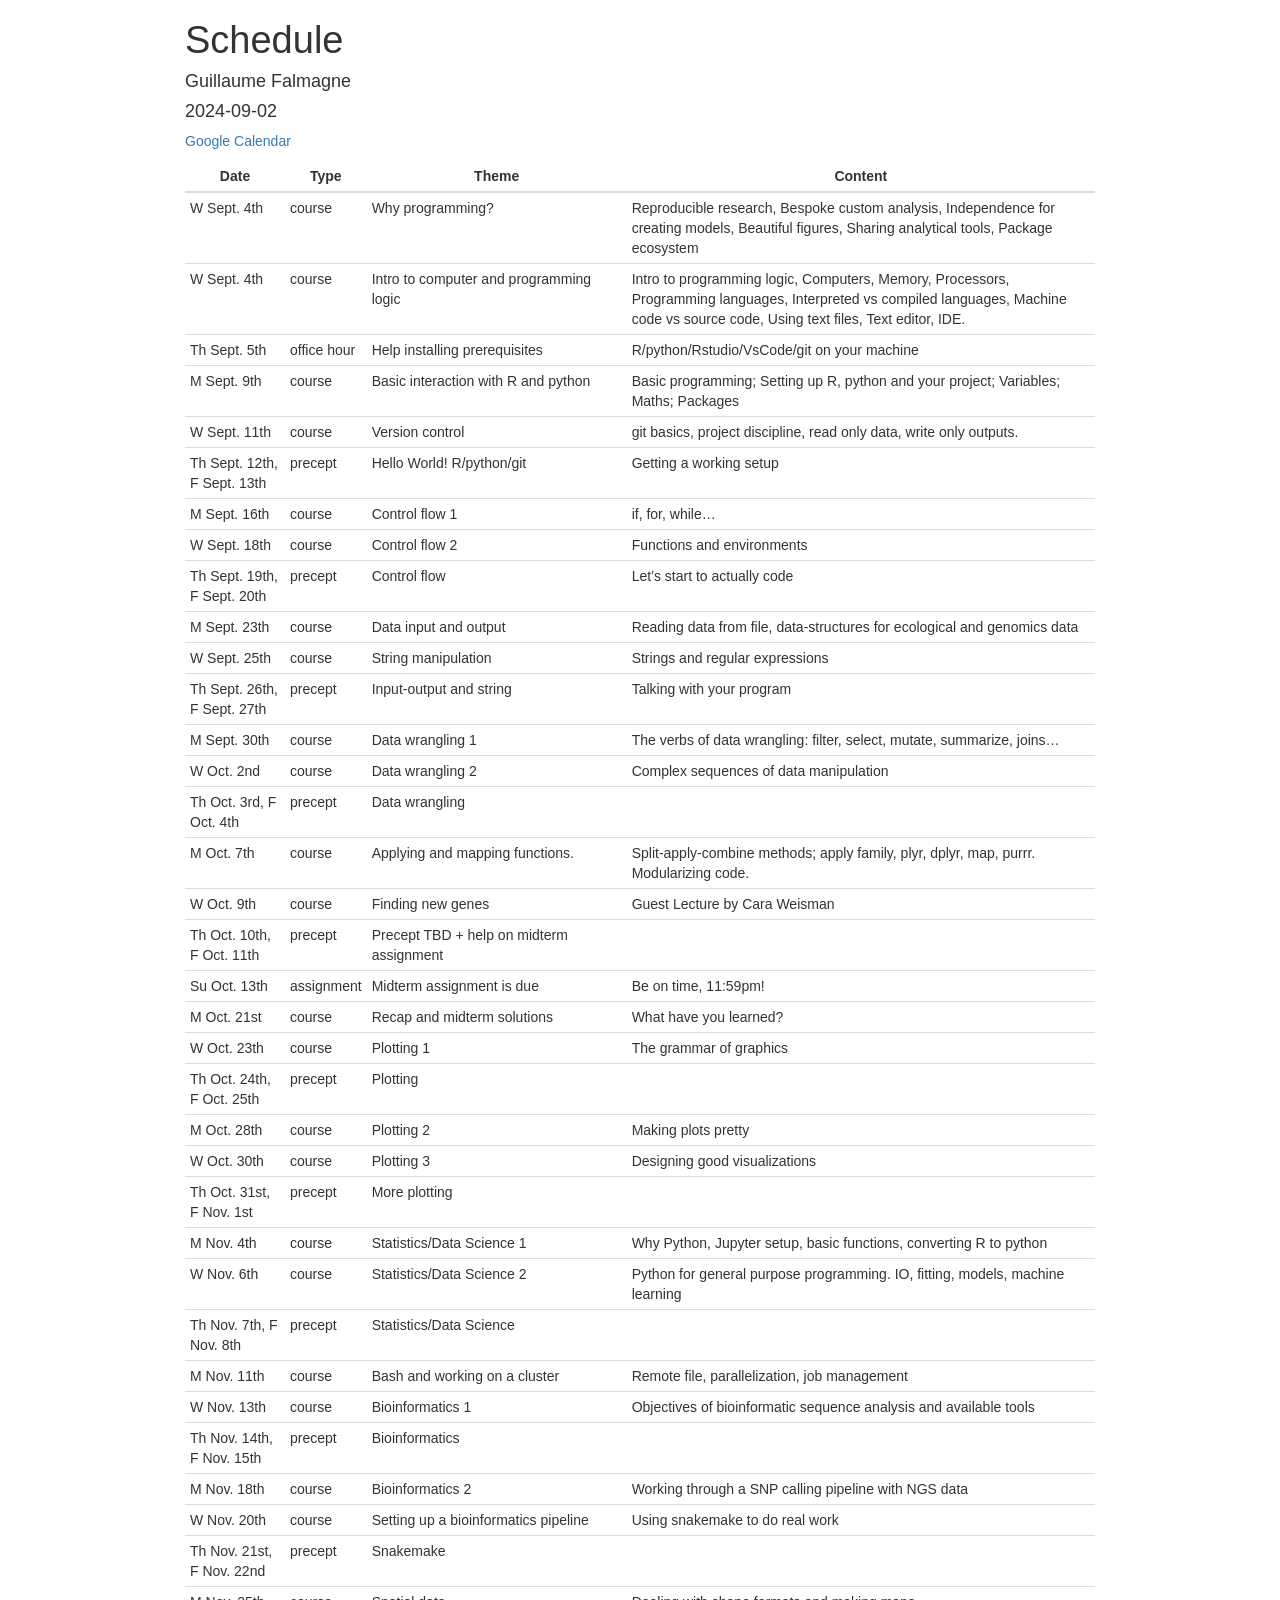
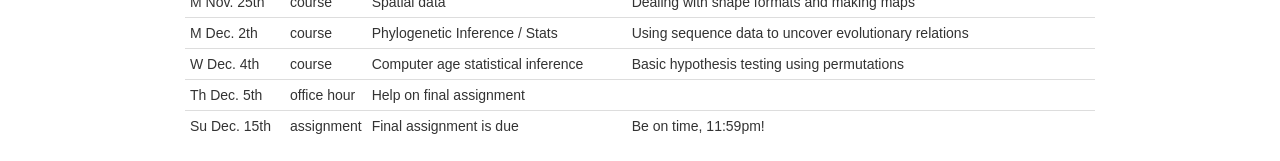
==== commit 1b4e5442: "added 17 link" ====
--- a/schedule.html
+++ b/schedule.html
@@ -540,7 +540,7 @@
 <td>W Nov. 6th</td>
 <td>course</td>
 <td>Statistics/Data Science 2</td>
-<td>Python for general purpose programming. IO, vision, web scraping</td>
+<td>Python for general purpose programming. IO, fitting, models, machine learning</td>
 </tr>
 <tr class="even">
 <td>Th Nov. 7th, F Nov. 8th</td>
@@ -552,7 +552,7 @@
 <td>M Nov. 11th</td>
 <td>course</td>
 <td>Bash and working on a cluster</td>
-<td>Remote file and job management</td>
+<td>Remote file, parallelization, job management</td>
 </tr>
 <tr class="even">
 <td>W Nov. 13th</td>
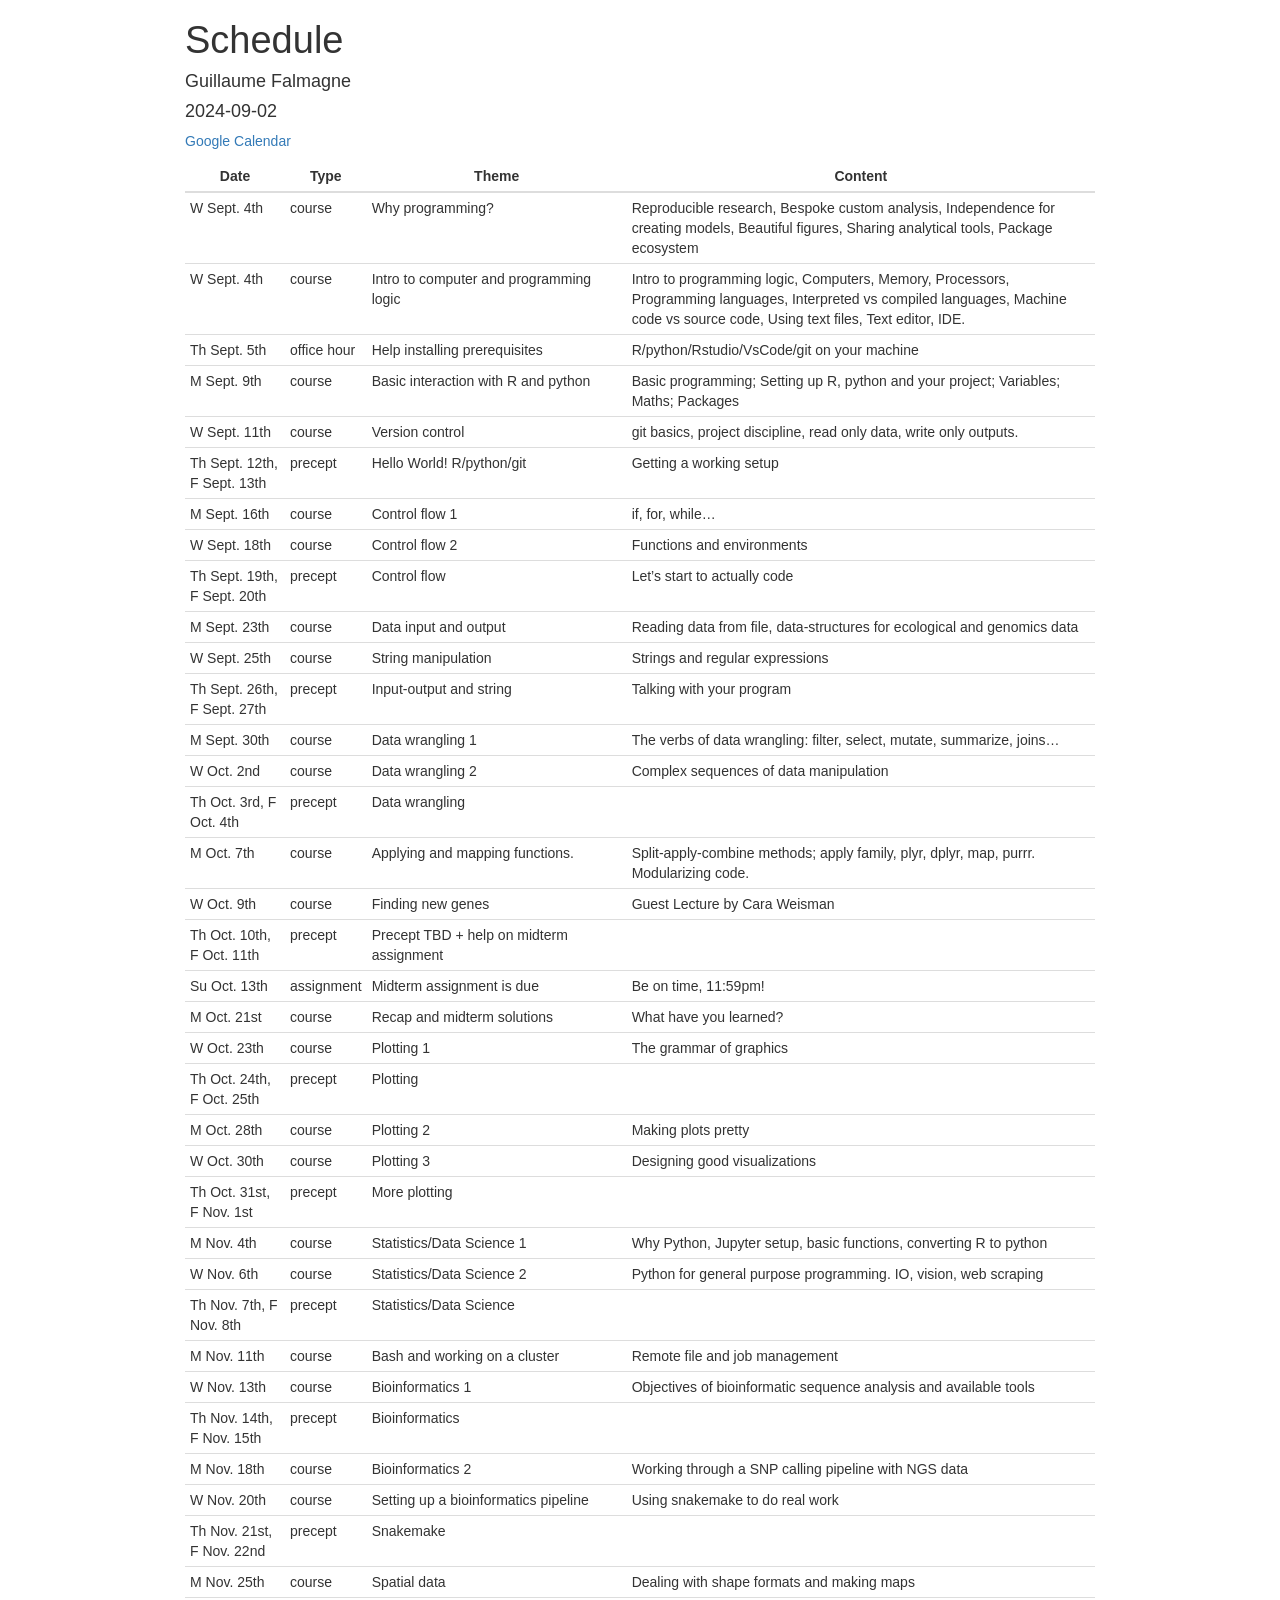
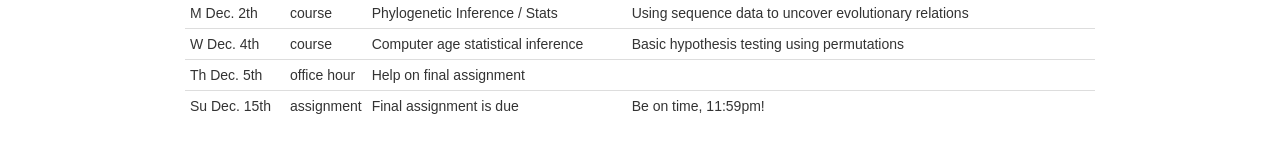
==== commit 16b3065e: "rebase" ====
--- a/schedule.html
+++ b/schedule.html
@@ -32,7 +32,7 @@
 !function(e,t){"use strict";"object"==typeof module&&"object"==typeof module.exports?module.exports=e.document?t(e,!0):function(e){if(!e.document)throw new Error("jQuery requires a window with a document");return t(e)}:t(e)}("undefined"!=typeof window?window:this,function(C,e){"use strict";var t=[],r=Object.getPrototypeOf,s=t.slice,g=t.flat?function(e){return t.flat.call(e)}:function(e){return t.concat.apply([],e)},u=t.push,i=t.indexOf,n={},o=n.toString,v=n.hasOwnProperty,a=v.toString,l=a.call(Object),y={},m=function(e){return"function"==typeof e&&"number"!=typeof e.nodeType&&"function"!=typeof e.item},x=function(e){return null!=e&&e===e.window},E=C.document,c={type:!0,src:!0,nonce:!0,noModule:!0};function b(e,t,n){var r,i,o=(n=n||E).createElement("script");if(o.text=e,t)for(r in c)(i=t[r]||t.getAttribute&&t.getAttribute(r))&&o.setAttribute(r,i);n.head.appendChild(o).parentNode.removeChild(o)}function w(e){return null==e?e+"":"object"==typeof e||"function"==typeof e?n[o.call(e)]||"object":typeof e}var f="3.6.0",S=function(e,t){return new S.fn.init(e,t)};function p(e){var t=!!e&&"length"in e&&e.length,n=w(e);return!m(e)&&!x(e)&&("array"===n||0===t||"number"==typeof t&&0<t&&t-1 in e)}S.fn=S.prototype={jquery:f,constructor:S,length:0,toArray:function(){return s.call(this)},get:function(e){return null==e?s.call(this):e<0?this[e+this.length]:this[e]},pushStack:function(e){var t=S.merge(this.constructor(),e);return t.prevObject=this,t},each:function(e){return S.each(this,e)},map:function(n){return this.pushStack(S.map(this,function(e,t){return n.call(e,t,e)}))},slice:function(){return this.pushStack(s.apply(this,arguments))},first:function(){return this.eq(0)},last:function(){return this.eq(-1)},even:function(){return this.pushStack(S.grep(this,function(e,t){return(t+1)%2}))},odd:function(){return this.pushStack(S.grep(this,function(e,t){return t%2}))},eq:function(e){var t=this.length,n=+e+(e<0?t:0);return this.pushStack(0<=n&&n<t?[this[n]]:[])},end:function(){return this.prevObject||this.constructor()},push:u,sort:t.sort,splice:t.splice},S.extend=S.fn.extend=function(){var e,t,n,r,i,o,a=arguments[0]||{},s=1,u=arguments.length,l=!1;for("boolean"==typeof a&&(l=a,a=arguments[s]||{},s++),"object"==typeof a||m(a)||(a={}),s===u&&(a=this,s--);s<u;s++)if(null!=(e=arguments[s]))for(t in e)r=e[t],"__proto__"!==t&&a!==r&&(l&&r&&(S.isPlainObject(r)||(i=Array.isArray(r)))?(n=a[t],o=i&&!Array.isArray(n)?[]:i||S.isPlainObject(n)?n:{},i=!1,a[t]=S.extend(l,o,r)):void 0!==r&&(a[t]=r));return a},S.extend({expando:"jQuery"+(f+Math.random()).replace(/\D/g,""),isReady:!0,error:function(e){throw new Error(e)},noop:function(){},isPlainObject:function(e){var t,n;return!(!e||"[object Object]"!==o.call(e))&&(!(t=r(e))||"function"==typeof(n=v.call(t,"constructor")&&t.constructor)&&a.call(n)===l)},isEmptyObject:function(e){var t;for(t in e)return!1;return!0},globalEval:function(e,t,n){b(e,{nonce:t&&t.nonce},n)},each:function(e,t){var n,r=0;if(p(e)){for(n=e.length;r<n;r++)if(!1===t.call(e[r],r,e[r]))break}else for(r in e)if(!1===t.call(e[r],r,e[r]))break;return e},makeArray:function(e,t){var n=t||[];return null!=e&&(p(Object(e))?S.merge(n,"string"==typeof e?[e]:e):u.call(n,e)),n},inArray:function(e,t,n){return null==t?-1:i.call(t,e,n)},merge:function(e,t){for(var n=+t.length,r=0,i=e.length;r<n;r++)e[i++]=t[r];return e.length=i,e},grep:function(e,t,n){for(var r=[],i=0,o=e.length,a=!n;i<o;i++)!t(e[i],i)!==a&&r.push(e[i]);return r},map:function(e,t,n){var r,i,o=0,a=[];if(p(e))for(r=e.length;o<r;o++)null!=(i=t(e[o],o,n))&&a.push(i);else for(o in e)null!=(i=t(e[o],o,n))&&a.push(i);return g(a)},guid:1,support:y}),"function"==typeof Symbol&&(S.fn[Symbol.iterator]=t[Symbol.iterator]),S.each("Boolean Number String Function Array Date RegExp Object Error Symbol".split(" "),function(e,t){n["[object "+t+"]"]=t.toLowerCase()});var d=function(n){var e,d,b,o,i,h,f,g,w,u,l,T,C,a,E,v,s,c,y,S="sizzle"+1*new Date,p=n.document,k=0,r=0,m=ue(),x=ue(),A=ue(),N=ue(),j=function(e,t){return e===t&&(l=!0),0},D={}.hasOwnProperty,t=[],q=t.pop,L=t.push,H=t.push,O=t.slice,P=function(e,t){for(var n=0,r=e.length;n<r;n++)if(e[n]===t)return n;return-1},R="checked|selected|async|autofocus|autoplay|controls|defer|disabled|hidden|ismap|loop|multiple|open|readonly|required|scoped",M="[\\x20\\t\\r\\n\\f]",I="(?:\\\\[\\da-fA-F]{1,6}"+M+"?|\\\\[^\\r\\n\\f]|[\\w-]|[^\0-\\x7f])+",W="\\["+M+"*("+I+")(?:"+M+"*([*^$|!~]?=)"+M+"*(?:'((?:\\\\.|[^\\\\'])*)'|\"((?:\\\\.|[^\\\\\"])*)\"|("+I+"))|)"+M+"*\\]",F=":("+I+")(?:\\((('((?:\\\\.|[^\\\\'])*)'|\"((?:\\\\.|[^\\\\\"])*)\")|((?:\\\\.|[^\\\\()[\\]]|"+W+")*)|.*)\\)|)",B=new RegExp(M+"+","g"),$=new RegExp("^"+M+"+|((?:^|[^\\\\])(?:\\\\.)*)"+M+"+$","g"),_=new RegExp("^"+M+"*,"+M+"*"),z=new RegExp("^"+M+"*([>+~]|"+M+")"+M+"*"),U=new RegExp(M+"|>"),X=new RegExp(F),V=new RegExp("^"+I+"$"),G={ID:new RegExp("^#("+I+")"),CLASS:new RegExp("^\\.("+I+")"),TAG:new RegExp("^("+I+"|[*])"),ATTR:new RegExp("^"+W),PSEUDO:new RegExp("^"+F),CHILD:new RegExp("^:(only|first|last|nth|nth-last)-(child|of-type)(?:\\("+M+"*(even|odd|(([+-]|)(\\d*)n|)"+M+"*(?:([+-]|)"+M+"*(\\d+)|))"+M+"*\\)|)","i"),bool:new RegExp("^(?:"+R+")$","i"),needsContext:new RegExp("^"+M+"*[>+~]|:(even|odd|eq|gt|lt|nth|first|last)(?:\\("+M+"*((?:-\\d)?\\d*)"+M+"*\\)|)(?=[^-]|$)","i")},Y=/HTML$/i,Q=/^(?:input|select|textarea|button)$/i,J=/^h\d$/i,K=/^[^{]+\{\s*\[native \w/,Z=/^(?:#([\w-]+)|(\w+)|\.([\w-]+))$/,ee=/[+~]/,te=new RegExp("\\\\[\\da-fA-F]{1,6}"+M+"?|\\\\([^\\r\\n\\f])","g"),ne=function(e,t){var n="0x"+e.slice(1)-65536;return t||(n<0?String.fromCharCode(n+65536):String.fromCharCode(n>>10|55296,1023&n|56320))},re=/([\0-\x1f\x7f]|^-?\d)|^-$|[^\0-\x1f\x7f-\uFFFF\w-]/g,ie=function(e,t){return t?"\0"===e?"\ufffd":e.slice(0,-1)+"\\"+e.charCodeAt(e.length-1).toString(16)+" ":"\\"+e},oe=function(){T()},ae=be(function(e){return!0===e.disabled&&"fieldset"===e.nodeName.toLowerCase()},{dir:"parentNode",next:"legend"});try{H.apply(t=O.call(p.childNodes),p.childNodes),t[p.childNodes.length].nodeType}catch(e){H={apply:t.length?function(e,t){L.apply(e,O.call(t))}:function(e,t){var n=e.length,r=0;while(e[n++]=t[r++]);e.length=n-1}}}function se(t,e,n,r){var i,o,a,s,u,l,c,f=e&&e.ownerDocument,p=e?e.nodeType:9;if(n=n||[],"string"!=typeof t||!t||1!==p&&9!==p&&11!==p)return n;if(!r&&(T(e),e=e||C,E)){if(11!==p&&(u=Z.exec(t)))if(i=u[1]){if(9===p){if(!(a=e.getElementById(i)))return n;if(a.id===i)return n.push(a),n}else if(f&&(a=f.getElementById(i))&&y(e,a)&&a.id===i)return n.push(a),n}else{if(u[2])return H.apply(n,e.getElementsByTagName(t)),n;if((i=u[3])&&d.getElementsByClassName&&e.getElementsByClassName)return H.apply(n,e.getElementsByClassName(i)),n}if(d.qsa&&!N[t+" "]&&(!v||!v.test(t))&&(1!==p||"object"!==e.nodeName.toLowerCase())){if(c=t,f=e,1===p&&(U.test(t)||z.test(t))){(f=ee.test(t)&&ye(e.parentNode)||e)===e&&d.scope||((s=e.getAttribute("id"))?s=s.replace(re,ie):e.setAttribute("id",s=S)),o=(l=h(t)).length;while(o--)l[o]=(s?"#"+s:":scope")+" "+xe(l[o]);c=l.join(",")}try{return H.apply(n,f.querySelectorAll(c)),n}catch(e){N(t,!0)}finally{s===S&&e.removeAttribute("id")}}}return g(t.replace($,"$1"),e,n,r)}function ue(){var r=[];return function e(t,n){return r.push(t+" ")>b.cacheLength&&delete e[r.shift()],e[t+" "]=n}}function le(e){return e[S]=!0,e}function ce(e){var t=C.createElement("fieldset");try{return!!e(t)}catch(e){return!1}finally{t.parentNode&&t.parentNode.removeChild(t),t=null}}function fe(e,t){var n=e.split("|"),r=n.length;while(r--)b.attrHandle[n[r]]=t}function pe(e,t){var n=t&&e,r=n&&1===e.nodeType&&1===t.nodeType&&e.sourceIndex-t.sourceIndex;if(r)return r;if(n)while(n=n.nextSibling)if(n===t)return-1;return e?1:-1}function de(t){return function(e){return"input"===e.nodeName.toLowerCase()&&e.type===t}}function he(n){return function(e){var t=e.nodeName.toLowerCase();return("input"===t||"button"===t)&&e.type===n}}function ge(t){return function(e){return"form"in e?e.parentNode&&!1===e.disabled?"label"in e?"label"in e.parentNode?e.parentNode.disabled===t:e.disabled===t:e.isDisabled===t||e.isDisabled!==!t&&ae(e)===t:e.disabled===t:"label"in e&&e.disabled===t}}function ve(a){return le(function(o){return o=+o,le(function(e,t){var n,r=a([],e.length,o),i=r.length;while(i--)e[n=r[i]]&&(e[n]=!(t[n]=e[n]))})})}function ye(e){return e&&"undefined"!=typeof e.getElementsByTagName&&e}for(e in d=se.support={},i=se.isXML=function(e){var t=e&&e.namespaceURI,n=e&&(e.ownerDocument||e).documentElement;return!Y.test(t||n&&n.nodeName||"HTML")},T=se.setDocument=function(e){var t,n,r=e?e.ownerDocument||e:p;return r!=C&&9===r.nodeType&&r.documentElement&&(a=(C=r).documentElement,E=!i(C),p!=C&&(n=C.defaultView)&&n.top!==n&&(n.addEventListener?n.addEventListener("unload",oe,!1):n.attachEvent&&n.attachEvent("onunload",oe)),d.scope=ce(function(e){return a.appendChild(e).appendChild(C.createElement("div")),"undefined"!=typeof e.querySelectorAll&&!e.querySelectorAll(":scope fieldset div").length}),d.attributes=ce(function(e){return e.className="i",!e.getAttribute("className")}),d.getElementsByTagName=ce(function(e){return e.appendChild(C.createComment("")),!e.getElementsByTagName("*").length}),d.getElementsByClassName=K.test(C.getElementsByClassName),d.getById=ce(function(e){return a.appendChild(e).id=S,!C.getElementsByName||!C.getElementsByName(S).length}),d.getById?(b.filter.ID=function(e){var t=e.replace(te,ne);return function(e){return e.getAttribute("id")===t}},b.find.ID=function(e,t){if("undefined"!=typeof t.getElementById&&E){var n=t.getElementById(e);return n?[n]:[]}}):(b.filter.ID=function(e){var n=e.replace(te,ne);return function(e){var t="undefined"!=typeof e.getAttributeNode&&e.getAttributeNode("id");return t&&t.value===n}},b.find.ID=function(e,t){if("undefined"!=typeof t.getElementById&&E){var n,r,i,o=t.getElementById(e);if(o){if((n=o.getAttributeNode("id"))&&n.value===e)return[o];i=t.getElementsByName(e),r=0;while(o=i[r++])if((n=o.getAttributeNode("id"))&&n.value===e)return[o]}return[]}}),b.find.TAG=d.getElementsByTagName?function(e,t){return"undefined"!=typeof t.getElementsByTagName?t.getElementsByTagName(e):d.qsa?t.querySelectorAll(e):void 0}:function(e,t){var n,r=[],i=0,o=t.getElementsByTagName(e);if("*"===e){while(n=o[i++])1===n.nodeType&&r.push(n);return r}return o},b.find.CLASS=d.getElementsByClassName&&function(e,t){if("undefined"!=typeof t.getElementsByClassName&&E)return t.getElementsByClassName(e)},s=[],v=[],(d.qsa=K.test(C.querySelectorAll))&&(ce(function(e){var t;a.appendChild(e).innerHTML="<a id='"+S+"'></a><select id='"+S+"-\r\\' msallowcapture=''><option selected=''></option></select>",e.querySelectorAll("[msallowcapture^='']").length&&v.push("[*^$]="+M+"*(?:''|\"\")"),e.querySelectorAll("[selected]").length||v.push("\\["+M+"*(?:value|"+R+")"),e.querySelectorAll("[id~="+S+"-]").length||v.push("~="),(t=C.createElement("input")).setAttribute("name",""),e.appendChild(t),e.querySelectorAll("[name='']").length||v.push("\\["+M+"*name"+M+"*="+M+"*(?:''|\"\")"),e.querySelectorAll(":checked").length||v.push(":checked"),e.querySelectorAll("a#"+S+"+*").length||v.push(".#.+[+~]"),e.querySelectorAll("\\\f"),v.push("[\\r\\n\\f]")}),ce(function(e){e.innerHTML="<a href='' disabled='disabled'></a><select disabled='disabled'><option/></select>";var t=C.createElement("input");t.setAttribute("type","hidden"),e.appendChild(t).setAttribute("name","D"),e.querySelectorAll("[name=d]").length&&v.push("name"+M+"*[*^$|!~]?="),2!==e.querySelectorAll(":enabled").length&&v.push(":enabled",":disabled"),a.appendChild(e).disabled=!0,2!==e.querySelectorAll(":disabled").length&&v.push(":enabled",":disabled"),e.querySelectorAll("*,:x"),v.push(",.*:")})),(d.matchesSelector=K.test(c=a.matches||a.webkitMatchesSelector||a.mozMatchesSelector||a.oMatchesSelector||a.msMatchesSelector))&&ce(function(e){d.disconnectedMatch=c.call(e,"*"),c.call(e,"[s!='']:x"),s.push("!=",F)}),v=v.length&&new RegExp(v.join("|")),s=s.length&&new RegExp(s.join("|")),t=K.test(a.compareDocumentPosition),y=t||K.test(a.contains)?function(e,t){var n=9===e.nodeType?e.documentElement:e,r=t&&t.parentNode;return e===r||!(!r||1!==r.nodeType||!(n.contains?n.contains(r):e.compareDocumentPosition&&16&e.compareDocumentPosition(r)))}:function(e,t){if(t)while(t=t.parentNode)if(t===e)return!0;return!1},j=t?function(e,t){if(e===t)return l=!0,0;var n=!e.compareDocumentPosition-!t.compareDocumentPosition;return n||(1&(n=(e.ownerDocument||e)==(t.ownerDocument||t)?e.compareDocumentPosition(t):1)||!d.sortDetached&&t.compareDocumentPosition(e)===n?e==C||e.ownerDocument==p&&y(p,e)?-1:t==C||t.ownerDocument==p&&y(p,t)?1:u?P(u,e)-P(u,t):0:4&n?-1:1)}:function(e,t){if(e===t)return l=!0,0;var n,r=0,i=e.parentNode,o=t.parentNode,a=[e],s=[t];if(!i||!o)return e==C?-1:t==C?1:i?-1:o?1:u?P(u,e)-P(u,t):0;if(i===o)return pe(e,t);n=e;while(n=n.parentNode)a.unshift(n);n=t;while(n=n.parentNode)s.unshift(n);while(a[r]===s[r])r++;return r?pe(a[r],s[r]):a[r]==p?-1:s[r]==p?1:0}),C},se.matches=function(e,t){return se(e,null,null,t)},se.matchesSelector=function(e,t){if(T(e),d.matchesSelector&&E&&!N[t+" "]&&(!s||!s.test(t))&&(!v||!v.test(t)))try{var n=c.call(e,t);if(n||d.disconnectedMatch||e.document&&11!==e.document.nodeType)return n}catch(e){N(t,!0)}return 0<se(t,C,null,[e]).length},se.contains=function(e,t){return(e.ownerDocument||e)!=C&&T(e),y(e,t)},se.attr=function(e,t){(e.ownerDocument||e)!=C&&T(e);var n=b.attrHandle[t.toLowerCase()],r=n&&D.call(b.attrHandle,t.toLowerCase())?n(e,t,!E):void 0;return void 0!==r?r:d.attributes||!E?e.getAttribute(t):(r=e.getAttributeNode(t))&&r.specified?r.value:null},se.escape=function(e){return(e+"").replace(re,ie)},se.error=function(e){throw new Error("Syntax error, unrecognized expression: "+e)},se.uniqueSort=function(e){var t,n=[],r=0,i=0;if(l=!d.detectDuplicates,u=!d.sortStable&&e.slice(0),e.sort(j),l){while(t=e[i++])t===e[i]&&(r=n.push(i));while(r--)e.splice(n[r],1)}return u=null,e},o=se.getText=function(e){var t,n="",r=0,i=e.nodeType;if(i){if(1===i||9===i||11===i){if("string"==typeof e.textContent)return e.textContent;for(e=e.firstChild;e;e=e.nextSibling)n+=o(e)}else if(3===i||4===i)return e.nodeValue}else while(t=e[r++])n+=o(t);return n},(b=se.selectors={cacheLength:50,createPseudo:le,match:G,attrHandle:{},find:{},relative:{">":{dir:"parentNode",first:!0}," ":{dir:"parentNode"},"+":{dir:"previousSibling",first:!0},"~":{dir:"previousSibling"}},preFilter:{ATTR:function(e){return e[1]=e[1].replace(te,ne),e[3]=(e[3]||e[4]||e[5]||"").replace(te,ne),"~="===e[2]&&(e[3]=" "+e[3]+" "),e.slice(0,4)},CHILD:function(e){return e[1]=e[1].toLowerCase(),"nth"===e[1].slice(0,3)?(e[3]||se.error(e[0]),e[4]=+(e[4]?e[5]+(e[6]||1):2*("even"===e[3]||"odd"===e[3])),e[5]=+(e[7]+e[8]||"odd"===e[3])):e[3]&&se.error(e[0]),e},PSEUDO:function(e){var t,n=!e[6]&&e[2];return G.CHILD.test(e[0])?null:(e[3]?e[2]=e[4]||e[5]||"":n&&X.test(n)&&(t=h(n,!0))&&(t=n.indexOf(")",n.length-t)-n.length)&&(e[0]=e[0].slice(0,t),e[2]=n.slice(0,t)),e.slice(0,3))}},filter:{TAG:function(e){var t=e.replace(te,ne).toLowerCase();return"*"===e?function(){return!0}:function(e){return e.nodeName&&e.nodeName.toLowerCase()===t}},CLASS:function(e){var t=m[e+" "];return t||(t=new RegExp("(^|"+M+")"+e+"("+M+"|$)"))&&m(e,function(e){return t.test("string"==typeof e.className&&e.className||"undefined"!=typeof e.getAttribute&&e.getAttribute("class")||"")})},ATTR:function(n,r,i){return function(e){var t=se.attr(e,n);return null==t?"!="===r:!r||(t+="","="===r?t===i:"!="===r?t!==i:"^="===r?i&&0===t.indexOf(i):"*="===r?i&&-1<t.indexOf(i):"$="===r?i&&t.slice(-i.length)===i:"~="===r?-1<(" "+t.replace(B," ")+" ").indexOf(i):"|="===r&&(t===i||t.slice(0,i.length+1)===i+"-"))}},CHILD:function(h,e,t,g,v){var y="nth"!==h.slice(0,3),m="last"!==h.slice(-4),x="of-type"===e;return 1===g&&0===v?function(e){return!!e.parentNode}:function(e,t,n){var r,i,o,a,s,u,l=y!==m?"nextSibling":"previousSibling",c=e.parentNode,f=x&&e.nodeName.toLowerCase(),p=!n&&!x,d=!1;if(c){if(y){while(l){a=e;while(a=a[l])if(x?a.nodeName.toLowerCase()===f:1===a.nodeType)return!1;u=l="only"===h&&!u&&"nextSibling"}return!0}if(u=[m?c.firstChild:c.lastChild],m&&p){d=(s=(r=(i=(o=(a=c)[S]||(a[S]={}))[a.uniqueID]||(o[a.uniqueID]={}))[h]||[])[0]===k&&r[1])&&r[2],a=s&&c.childNodes[s];while(a=++s&&a&&a[l]||(d=s=0)||u.pop())if(1===a.nodeType&&++d&&a===e){i[h]=[k,s,d];break}}else if(p&&(d=s=(r=(i=(o=(a=e)[S]||(a[S]={}))[a.uniqueID]||(o[a.uniqueID]={}))[h]||[])[0]===k&&r[1]),!1===d)while(a=++s&&a&&a[l]||(d=s=0)||u.pop())if((x?a.nodeName.toLowerCase()===f:1===a.nodeType)&&++d&&(p&&((i=(o=a[S]||(a[S]={}))[a.uniqueID]||(o[a.uniqueID]={}))[h]=[k,d]),a===e))break;return(d-=v)===g||d%g==0&&0<=d/g}}},PSEUDO:function(e,o){var t,a=b.pseudos[e]||b.setFilters[e.toLowerCase()]||se.error("unsupported pseudo: "+e);return a[S]?a(o):1<a.length?(t=[e,e,"",o],b.setFilters.hasOwnProperty(e.toLowerCase())?le(function(e,t){var n,r=a(e,o),i=r.length;while(i--)e[n=P(e,r[i])]=!(t[n]=r[i])}):function(e){return a(e,0,t)}):a}},pseudos:{not:le(function(e){var r=[],i=[],s=f(e.replace($,"$1"));return s[S]?le(function(e,t,n,r){var i,o=s(e,null,r,[]),a=e.length;while(a--)(i=o[a])&&(e[a]=!(t[a]=i))}):function(e,t,n){return r[0]=e,s(r,null,n,i),r[0]=null,!i.pop()}}),has:le(function(t){return function(e){return 0<se(t,e).length}}),contains:le(function(t){return t=t.replace(te,ne),function(e){return-1<(e.textContent||o(e)).indexOf(t)}}),lang:le(function(n){return V.test(n||"")||se.error("unsupported lang: "+n),n=n.replace(te,ne).toLowerCase(),function(e){var t;do{if(t=E?e.lang:e.getAttribute("xml:lang")||e.getAttribute("lang"))return(t=t.toLowerCase())===n||0===t.indexOf(n+"-")}while((e=e.parentNode)&&1===e.nodeType);return!1}}),target:function(e){var t=n.location&&n.location.hash;return t&&t.slice(1)===e.id},root:function(e){return e===a},focus:function(e){return e===C.activeElement&&(!C.hasFocus||C.hasFocus())&&!!(e.type||e.href||~e.tabIndex)},enabled:ge(!1),disabled:ge(!0),checked:function(e){var t=e.nodeName.toLowerCase();return"input"===t&&!!e.checked||"option"===t&&!!e.selected},selected:function(e){return e.parentNode&&e.parentNode.selectedIndex,!0===e.selected},empty:function(e){for(e=e.firstChild;e;e=e.nextSibling)if(e.nodeType<6)return!1;return!0},parent:function(e){return!b.pseudos.empty(e)},header:function(e){return J.test(e.nodeName)},input:function(e){return Q.test(e.nodeName)},button:function(e){var t=e.nodeName.toLowerCase();return"input"===t&&"button"===e.type||"button"===t},text:function(e){var t;return"input"===e.nodeName.toLowerCase()&&"text"===e.type&&(null==(t=e.getAttribute("type"))||"text"===t.toLowerCase())},first:ve(function(){return[0]}),last:ve(function(e,t){return[t-1]}),eq:ve(function(e,t,n){return[n<0?n+t:n]}),even:ve(function(e,t){for(var n=0;n<t;n+=2)e.push(n);return e}),odd:ve(function(e,t){for(var n=1;n<t;n+=2)e.push(n);return e}),lt:ve(function(e,t,n){for(var r=n<0?n+t:t<n?t:n;0<=--r;)e.push(r);return e}),gt:ve(function(e,t,n){for(var r=n<0?n+t:n;++r<t;)e.push(r);return e})}}).pseudos.nth=b.pseudos.eq,{radio:!0,checkbox:!0,file:!0,password:!0,image:!0})b.pseudos[e]=de(e);for(e in{submit:!0,reset:!0})b.pseudos[e]=he(e);function me(){}function xe(e){for(var t=0,n=e.length,r="";t<n;t++)r+=e[t].value;return r}function be(s,e,t){var u=e.dir,l=e.next,c=l||u,f=t&&"parentNode"===c,p=r++;return e.first?function(e,t,n){while(e=e[u])if(1===e.nodeType||f)return s(e,t,n);return!1}:function(e,t,n){var r,i,o,a=[k,p];if(n){while(e=e[u])if((1===e.nodeType||f)&&s(e,t,n))return!0}else while(e=e[u])if(1===e.nodeType||f)if(i=(o=e[S]||(e[S]={}))[e.uniqueID]||(o[e.uniqueID]={}),l&&l===e.nodeName.toLowerCase())e=e[u]||e;else{if((r=i[c])&&r[0]===k&&r[1]===p)return a[2]=r[2];if((i[c]=a)[2]=s(e,t,n))return!0}return!1}}function we(i){return 1<i.length?function(e,t,n){var r=i.length;while(r--)if(!i[r](e,t,n))return!1;return!0}:i[0]}function Te(e,t,n,r,i){for(var o,a=[],s=0,u=e.length,l=null!=t;s<u;s++)(o=e[s])&&(n&&!n(o,r,i)||(a.push(o),l&&t.push(s)));return a}function Ce(d,h,g,v,y,e){return v&&!v[S]&&(v=Ce(v)),y&&!y[S]&&(y=Ce(y,e)),le(function(e,t,n,r){var i,o,a,s=[],u=[],l=t.length,c=e||function(e,t,n){for(var r=0,i=t.length;r<i;r++)se(e,t[r],n);return n}(h||"*",n.nodeType?[n]:n,[]),f=!d||!e&&h?c:Te(c,s,d,n,r),p=g?y||(e?d:l||v)?[]:t:f;if(g&&g(f,p,n,r),v){i=Te(p,u),v(i,[],n,r),o=i.length;while(o--)(a=i[o])&&(p[u[o]]=!(f[u[o]]=a))}if(e){if(y||d){if(y){i=[],o=p.length;while(o--)(a=p[o])&&i.push(f[o]=a);y(null,p=[],i,r)}o=p.length;while(o--)(a=p[o])&&-1<(i=y?P(e,a):s[o])&&(e[i]=!(t[i]=a))}}else p=Te(p===t?p.splice(l,p.length):p),y?y(null,t,p,r):H.apply(t,p)})}function Ee(e){for(var i,t,n,r=e.length,o=b.relative[e[0].type],a=o||b.relative[" "],s=o?1:0,u=be(function(e){return e===i},a,!0),l=be(function(e){return-1<P(i,e)},a,!0),c=[function(e,t,n){var r=!o&&(n||t!==w)||((i=t).nodeType?u(e,t,n):l(e,t,n));return i=null,r}];s<r;s++)if(t=b.relative[e[s].type])c=[be(we(c),t)];else{if((t=b.filter[e[s].type].apply(null,e[s].matches))[S]){for(n=++s;n<r;n++)if(b.relative[e[n].type])break;return Ce(1<s&&we(c),1<s&&xe(e.slice(0,s-1).concat({value:" "===e[s-2].type?"*":""})).replace($,"$1"),t,s<n&&Ee(e.slice(s,n)),n<r&&Ee(e=e.slice(n)),n<r&&xe(e))}c.push(t)}return we(c)}return me.prototype=b.filters=b.pseudos,b.setFilters=new me,h=se.tokenize=function(e,t){var n,r,i,o,a,s,u,l=x[e+" "];if(l)return t?0:l.slice(0);a=e,s=[],u=b.preFilter;while(a){for(o in n&&!(r=_.exec(a))||(r&&(a=a.slice(r[0].length)||a),s.push(i=[])),n=!1,(r=z.exec(a))&&(n=r.shift(),i.push({value:n,type:r[0].replace($," ")}),a=a.slice(n.length)),b.filter)!(r=G[o].exec(a))||u[o]&&!(r=u[o](r))||(n=r.shift(),i.push({value:n,type:o,matches:r}),a=a.slice(n.length));if(!n)break}return t?a.length:a?se.error(e):x(e,s).slice(0)},f=se.compile=function(e,t){var n,v,y,m,x,r,i=[],o=[],a=A[e+" "];if(!a){t||(t=h(e)),n=t.length;while(n--)(a=Ee(t[n]))[S]?i.push(a):o.push(a);(a=A(e,(v=o,m=0<(y=i).length,x=0<v.length,r=function(e,t,n,r,i){var o,a,s,u=0,l="0",c=e&&[],f=[],p=w,d=e||x&&b.find.TAG("*",i),h=k+=null==p?1:Math.random()||.1,g=d.length;for(i&&(w=t==C||t||i);l!==g&&null!=(o=d[l]);l++){if(x&&o){a=0,t||o.ownerDocument==C||(T(o),n=!E);while(s=v[a++])if(s(o,t||C,n)){r.push(o);break}i&&(k=h)}m&&((o=!s&&o)&&u--,e&&c.push(o))}if(u+=l,m&&l!==u){a=0;while(s=y[a++])s(c,f,t,n);if(e){if(0<u)while(l--)c[l]||f[l]||(f[l]=q.call(r));f=Te(f)}H.apply(r,f),i&&!e&&0<f.length&&1<u+y.length&&se.uniqueSort(r)}return i&&(k=h,w=p),c},m?le(r):r))).selector=e}return a},g=se.select=function(e,t,n,r){var i,o,a,s,u,l="function"==typeof e&&e,c=!r&&h(e=l.selector||e);if(n=n||[],1===c.length){if(2<(o=c[0]=c[0].slice(0)).length&&"ID"===(a=o[0]).type&&9===t.nodeType&&E&&b.relative[o[1].type]){if(!(t=(b.find.ID(a.matches[0].replace(te,ne),t)||[])[0]))return n;l&&(t=t.parentNode),e=e.slice(o.shift().value.length)}i=G.needsContext.test(e)?0:o.length;while(i--){if(a=o[i],b.relative[s=a.type])break;if((u=b.find[s])&&(r=u(a.matches[0].replace(te,ne),ee.test(o[0].type)&&ye(t.parentNode)||t))){if(o.splice(i,1),!(e=r.length&&xe(o)))return H.apply(n,r),n;break}}}return(l||f(e,c))(r,t,!E,n,!t||ee.test(e)&&ye(t.parentNode)||t),n},d.sortStable=S.split("").sort(j).join("")===S,d.detectDuplicates=!!l,T(),d.sortDetached=ce(function(e){return 1&e.compareDocumentPosition(C.createElement("fieldset"))}),ce(function(e){return e.innerHTML="<a href='#'></a>","#"===e.firstChild.getAttribute("href")})||fe("type|href|height|width",function(e,t,n){if(!n)return e.getAttribute(t,"type"===t.toLowerCase()?1:2)}),d.attributes&&ce(function(e){return e.innerHTML="<input/>",e.firstChild.setAttribute("value",""),""===e.firstChild.getAttribute("value")})||fe("value",function(e,t,n){if(!n&&"input"===e.nodeName.toLowerCase())return e.defaultValue}),ce(function(e){return null==e.getAttribute("disabled")})||fe(R,function(e,t,n){var r;if(!n)return!0===e[t]?t.toLowerCase():(r=e.getAttributeNode(t))&&r.specified?r.value:null}),se}(C);S.find=d,S.expr=d.selectors,S.expr[":"]=S.expr.pseudos,S.uniqueSort=S.unique=d.uniqueSort,S.text=d.getText,S.isXMLDoc=d.isXML,S.contains=d.contains,S.escapeSelector=d.escape;var h=function(e,t,n){var r=[],i=void 0!==n;while((e=e[t])&&9!==e.nodeType)if(1===e.nodeType){if(i&&S(e).is(n))break;r.push(e)}return r},T=function(e,t){for(var n=[];e;e=e.nextSibling)1===e.nodeType&&e!==t&&n.push(e);return n},k=S.expr.match.needsContext;function A(e,t){return e.nodeName&&e.nodeName.toLowerCase()===t.toLowerCase()}var N=/^<([a-z][^\/\0>:\x20\t\r\n\f]*)[\x20\t\r\n\f]*\/?>(?:<\/\1>|)$/i;function j(e,n,r){return m(n)?S.grep(e,function(e,t){return!!n.call(e,t,e)!==r}):n.nodeType?S.grep(e,function(e){return e===n!==r}):"string"!=typeof n?S.grep(e,function(e){return-1<i.call(n,e)!==r}):S.filter(n,e,r)}S.filter=function(e,t,n){var r=t[0];return n&&(e=":not("+e+")"),1===t.length&&1===r.nodeType?S.find.matchesSelector(r,e)?[r]:[]:S.find.matches(e,S.grep(t,function(e){return 1===e.nodeType}))},S.fn.extend({find:function(e){var t,n,r=this.length,i=this;if("string"!=typeof e)return this.pushStack(S(e).filter(function(){for(t=0;t<r;t++)if(S.contains(i[t],this))return!0}));for(n=this.pushStack([]),t=0;t<r;t++)S.find(e,i[t],n);return 1<r?S.uniqueSort(n):n},filter:function(e){return this.pushStack(j(this,e||[],!1))},not:function(e){return this.pushStack(j(this,e||[],!0))},is:function(e){return!!j(this,"string"==typeof e&&k.test(e)?S(e):e||[],!1).length}});var D,q=/^(?:\s*(<[\w\W]+>)[^>]*|#([\w-]+))$/;(S.fn.init=function(e,t,n){var r,i;if(!e)return this;if(n=n||D,"string"==typeof e){if(!(r="<"===e[0]&&">"===e[e.length-1]&&3<=e.length?[null,e,null]:q.exec(e))||!r[1]&&t)return!t||t.jquery?(t||n).find(e):this.constructor(t).find(e);if(r[1]){if(t=t instanceof S?t[0]:t,S.merge(this,S.parseHTML(r[1],t&&t.nodeType?t.ownerDocument||t:E,!0)),N.test(r[1])&&S.isPlainObject(t))for(r in t)m(this[r])?this[r](t[r]):this.attr(r,t[r]);return this}return(i=E.getElementById(r[2]))&&(this[0]=i,this.length=1),this}return e.nodeType?(this[0]=e,this.length=1,this):m(e)?void 0!==n.ready?n.ready(e):e(S):S.makeArray(e,this)}).prototype=S.fn,D=S(E);var L=/^(?:parents|prev(?:Until|All))/,H={children:!0,contents:!0,next:!0,prev:!0};function O(e,t){while((e=e[t])&&1!==e.nodeType);return e}S.fn.extend({has:function(e){var t=S(e,this),n=t.length;return this.filter(function(){for(var e=0;e<n;e++)if(S.contains(this,t[e]))return!0})},closest:function(e,t){var n,r=0,i=this.length,o=[],a="string"!=typeof e&&S(e);if(!k.test(e))for(;r<i;r++)for(n=this[r];n&&n!==t;n=n.parentNode)if(n.nodeType<11&&(a?-1<a.index(n):1===n.nodeType&&S.find.matchesSelector(n,e))){o.push(n);break}return this.pushStack(1<o.length?S.uniqueSort(o):o)},index:function(e){return e?"string"==typeof e?i.call(S(e),this[0]):i.call(this,e.jquery?e[0]:e):this[0]&&this[0].parentNode?this.first().prevAll().length:-1},add:function(e,t){return this.pushStack(S.uniqueSort(S.merge(this.get(),S(e,t))))},addBack:function(e){return this.add(null==e?this.prevObject:this.prevObject.filter(e))}}),S.each({parent:function(e){var t=e.parentNode;return t&&11!==t.nodeType?t:null},parents:function(e){return h(e,"parentNode")},parentsUntil:function(e,t,n){return h(e,"parentNode",n)},next:function(e){return O(e,"nextSibling")},prev:function(e){return O(e,"previousSibling")},nextAll:function(e){return h(e,"nextSibling")},prevAll:function(e){return h(e,"previousSibling")},nextUntil:function(e,t,n){return h(e,"nextSibling",n)},prevUntil:function(e,t,n){return h(e,"previousSibling",n)},siblings:function(e){return T((e.parentNode||{}).firstChild,e)},children:function(e){return T(e.firstChild)},contents:function(e){return null!=e.contentDocument&&r(e.contentDocument)?e.contentDocument:(A(e,"template")&&(e=e.content||e),S.merge([],e.childNodes))}},function(r,i){S.fn[r]=function(e,t){var n=S.map(this,i,e);return"Until"!==r.slice(-5)&&(t=e),t&&"string"==typeof t&&(n=S.filter(t,n)),1<this.length&&(H[r]||S.uniqueSort(n),L.test(r)&&n.reverse()),this.pushStack(n)}});var P=/[^\x20\t\r\n\f]+/g;function R(e){return e}function M(e){throw e}function I(e,t,n,r){var i;try{e&&m(i=e.promise)?i.call(e).done(t).fail(n):e&&m(i=e.then)?i.call(e,t,n):t.apply(void 0,[e].slice(r))}catch(e){n.apply(void 0,[e])}}S.Callbacks=function(r){var e,n;r="string"==typeof r?(e=r,n={},S.each(e.match(P)||[],function(e,t){n[t]=!0}),n):S.extend({},r);var i,t,o,a,s=[],u=[],l=-1,c=function(){for(a=a||r.once,o=i=!0;u.length;l=-1){t=u.shift();while(++l<s.length)!1===s[l].apply(t[0],t[1])&&r.stopOnFalse&&(l=s.length,t=!1)}r.memory||(t=!1),i=!1,a&&(s=t?[]:"")},f={add:function(){return s&&(t&&!i&&(l=s.length-1,u.push(t)),function n(e){S.each(e,function(e,t){m(t)?r.unique&&f.has(t)||s.push(t):t&&t.length&&"string"!==w(t)&&n(t)})}(arguments),t&&!i&&c()),this},remove:function(){return S.each(arguments,function(e,t){var n;while(-1<(n=S.inArray(t,s,n)))s.splice(n,1),n<=l&&l--}),this},has:function(e){return e?-1<S.inArray(e,s):0<s.length},empty:function(){return s&&(s=[]),this},disable:function(){return a=u=[],s=t="",this},disabled:function(){return!s},lock:function(){return a=u=[],t||i||(s=t=""),this},locked:function(){return!!a},fireWith:function(e,t){return a||(t=[e,(t=t||[]).slice?t.slice():t],u.push(t),i||c()),this},fire:function(){return f.fireWith(this,arguments),this},fired:function(){return!!o}};return f},S.extend({Deferred:function(e){var o=[["notify","progress",S.Callbacks("memory"),S.Callbacks("memory"),2],["resolve","done",S.Callbacks("once memory"),S.Callbacks("once memory"),0,"resolved"],["reject","fail",S.Callbacks("once memory"),S.Callbacks("once memory"),1,"rejected"]],i="pending",a={state:function(){return i},always:function(){return s.done(arguments).fail(arguments),this},"catch":function(e){return a.then(null,e)},pipe:function(){var i=arguments;return S.Deferred(function(r){S.each(o,function(e,t){var n=m(i[t[4]])&&i[t[4]];s[t[1]](function(){var e=n&&n.apply(this,arguments);e&&m(e.promise)?e.promise().progress(r.notify).done(r.resolve).fail(r.reject):r[t[0]+"With"](this,n?[e]:arguments)})}),i=null}).promise()},then:function(t,n,r){var u=0;function l(i,o,a,s){return function(){var n=this,r=arguments,e=function(){var e,t;if(!(i<u)){if((e=a.apply(n,r))===o.promise())throw new TypeError("Thenable self-resolution");t=e&&("object"==typeof e||"function"==typeof e)&&e.then,m(t)?s?t.call(e,l(u,o,R,s),l(u,o,M,s)):(u++,t.call(e,l(u,o,R,s),l(u,o,M,s),l(u,o,R,o.notifyWith))):(a!==R&&(n=void 0,r=[e]),(s||o.resolveWith)(n,r))}},t=s?e:function(){try{e()}catch(e){S.Deferred.exceptionHook&&S.Deferred.exceptionHook(e,t.stackTrace),u<=i+1&&(a!==M&&(n=void 0,r=[e]),o.rejectWith(n,r))}};i?t():(S.Deferred.getStackHook&&(t.stackTrace=S.Deferred.getStackHook()),C.setTimeout(t))}}return S.Deferred(function(e){o[0][3].add(l(0,e,m(r)?r:R,e.notifyWith)),o[1][3].add(l(0,e,m(t)?t:R)),o[2][3].add(l(0,e,m(n)?n:M))}).promise()},promise:function(e){return null!=e?S.extend(e,a):a}},s={};return S.each(o,function(e,t){var n=t[2],r=t[5];a[t[1]]=n.add,r&&n.add(function(){i=r},o[3-e][2].disable,o[3-e][3].disable,o[0][2].lock,o[0][3].lock),n.add(t[3].fire),s[t[0]]=function(){return s[t[0]+"With"](this===s?void 0:this,arguments),this},s[t[0]+"With"]=n.fireWith}),a.promise(s),e&&e.call(s,s),s},when:function(e){var n=arguments.length,t=n,r=Array(t),i=s.call(arguments),o=S.Deferred(),a=function(t){return function(e){r[t]=this,i[t]=1<arguments.length?s.call(arguments):e,--n||o.resolveWith(r,i)}};if(n<=1&&(I(e,o.done(a(t)).resolve,o.reject,!n),"pending"===o.state()||m(i[t]&&i[t].then)))return o.then();while(t--)I(i[t],a(t),o.reject);return o.promise()}});var W=/^(Eval|Internal|Range|Reference|Syntax|Type|URI)Error$/;S.Deferred.exceptionHook=function(e,t){C.console&&C.console.warn&&e&&W.test(e.name)&&C.console.warn("jQuery.Deferred exception: "+e.message,e.stack,t)},S.readyException=function(e){C.setTimeout(function(){throw e})};var F=S.Deferred();function B(){E.removeEventListener("DOMContentLoaded",B),C.removeEventListener("load",B),S.ready()}S.fn.ready=function(e){return F.then(e)["catch"](function(e){S.readyException(e)}),this},S.extend({isReady:!1,readyWait:1,ready:function(e){(!0===e?--S.readyWait:S.isReady)||(S.isReady=!0)!==e&&0<--S.readyWait||F.resolveWith(E,[S])}}),S.ready.then=F.then,"complete"===E.readyState||"loading"!==E.readyState&&!E.documentElement.doScroll?C.setTimeout(S.ready):(E.addEventListener("DOMContentLoaded",B),C.addEventListener("load",B));var $=function(e,t,n,r,i,o,a){var s=0,u=e.length,l=null==n;if("object"===w(n))for(s in i=!0,n)$(e,t,s,n[s],!0,o,a);else if(void 0!==r&&(i=!0,m(r)||(a=!0),l&&(a?(t.call(e,r),t=null):(l=t,t=function(e,t,n){return l.call(S(e),n)})),t))for(;s<u;s++)t(e[s],n,a?r:r.call(e[s],s,t(e[s],n)));return i?e:l?t.call(e):u?t(e[0],n):o},_=/^-ms-/,z=/-([a-z])/g;function U(e,t){return t.toUpperCase()}function X(e){return e.replace(_,"ms-").replace(z,U)}var V=function(e){return 1===e.nodeType||9===e.nodeType||!+e.nodeType};function G(){this.expando=S.expando+G.uid++}G.uid=1,G.prototype={cache:function(e){var t=e[this.expando];return t||(t={},V(e)&&(e.nodeType?e[this.expando]=t:Object.defineProperty(e,this.expando,{value:t,configurable:!0}))),t},set:function(e,t,n){var r,i=this.cache(e);if("string"==typeof t)i[X(t)]=n;else for(r in t)i[X(r)]=t[r];return i},get:function(e,t){return void 0===t?this.cache(e):e[this.expando]&&e[this.expando][X(t)]},access:function(e,t,n){return void 0===t||t&&"string"==typeof t&&void 0===n?this.get(e,t):(this.set(e,t,n),void 0!==n?n:t)},remove:function(e,t){var n,r=e[this.expando];if(void 0!==r){if(void 0!==t){n=(t=Array.isArray(t)?t.map(X):(t=X(t))in r?[t]:t.match(P)||[]).length;while(n--)delete r[t[n]]}(void 0===t||S.isEmptyObject(r))&&(e.nodeType?e[this.expando]=void 0:delete e[this.expando])}},hasData:function(e){var t=e[this.expando];return void 0!==t&&!S.isEmptyObject(t)}};var Y=new G,Q=new G,J=/^(?:\{[\w\W]*\}|\[[\w\W]*\])$/,K=/[A-Z]/g;function Z(e,t,n){var r,i;if(void 0===n&&1===e.nodeType)if(r="data-"+t.replace(K,"-$&").toLowerCase(),"string"==typeof(n=e.getAttribute(r))){try{n="true"===(i=n)||"false"!==i&&("null"===i?null:i===+i+""?+i:J.test(i)?JSON.parse(i):i)}catch(e){}Q.set(e,t,n)}else n=void 0;return n}S.extend({hasData:function(e){return Q.hasData(e)||Y.hasData(e)},data:function(e,t,n){return Q.access(e,t,n)},removeData:function(e,t){Q.remove(e,t)},_data:function(e,t,n){return Y.access(e,t,n)},_removeData:function(e,t){Y.remove(e,t)}}),S.fn.extend({data:function(n,e){var t,r,i,o=this[0],a=o&&o.attributes;if(void 0===n){if(this.length&&(i=Q.get(o),1===o.nodeType&&!Y.get(o,"hasDataAttrs"))){t=a.length;while(t--)a[t]&&0===(r=a[t].name).indexOf("data-")&&(r=X(r.slice(5)),Z(o,r,i[r]));Y.set(o,"hasDataAttrs",!0)}return i}return"object"==typeof n?this.each(function(){Q.set(this,n)}):$(this,function(e){var t;if(o&&void 0===e)return void 0!==(t=Q.get(o,n))?t:void 0!==(t=Z(o,n))?t:void 0;this.each(function(){Q.set(this,n,e)})},null,e,1<arguments.length,null,!0)},removeData:function(e){return this.each(function(){Q.remove(this,e)})}}),S.extend({queue:function(e,t,n){var r;if(e)return t=(t||"fx")+"queue",r=Y.get(e,t),n&&(!r||Array.isArray(n)?r=Y.access(e,t,S.makeArray(n)):r.push(n)),r||[]},dequeue:function(e,t){t=t||"fx";var n=S.queue(e,t),r=n.length,i=n.shift(),o=S._queueHooks(e,t);"inprogress"===i&&(i=n.shift(),r--),i&&("fx"===t&&n.unshift("inprogress"),delete o.stop,i.call(e,function(){S.dequeue(e,t)},o)),!r&&o&&o.empty.fire()},_queueHooks:function(e,t){var n=t+"queueHooks";return Y.get(e,n)||Y.access(e,n,{empty:S.Callbacks("once memory").add(function(){Y.remove(e,[t+"queue",n])})})}}),S.fn.extend({queue:function(t,n){var e=2;return"string"!=typeof t&&(n=t,t="fx",e--),arguments.length<e?S.queue(this[0],t):void 0===n?this:this.each(function(){var e=S.queue(this,t,n);S._queueHooks(this,t),"fx"===t&&"inprogress"!==e[0]&&S.dequeue(this,t)})},dequeue:function(e){return this.each(function(){S.dequeue(this,e)})},clearQueue:function(e){return this.queue(e||"fx",[])},promise:function(e,t){var n,r=1,i=S.Deferred(),o=this,a=this.length,s=function(){--r||i.resolveWith(o,[o])};"string"!=typeof e&&(t=e,e=void 0),e=e||"fx";while(a--)(n=Y.get(o[a],e+"queueHooks"))&&n.empty&&(r++,n.empty.add(s));return s(),i.promise(t)}});var ee=/[+-]?(?:\d*\.|)\d+(?:[eE][+-]?\d+|)/.source,te=new RegExp("^(?:([+-])=|)("+ee+")([a-z%]*)$","i"),ne=["Top","Right","Bottom","Left"],re=E.documentElement,ie=function(e){return S.contains(e.ownerDocument,e)},oe={composed:!0};re.getRootNode&&(ie=function(e){return S.contains(e.ownerDocument,e)||e.getRootNode(oe)===e.ownerDocument});var ae=function(e,t){return"none"===(e=t||e).style.display||""===e.style.display&&ie(e)&&"none"===S.css(e,"display")};function se(e,t,n,r){var i,o,a=20,s=r?function(){return r.cur()}:function(){return S.css(e,t,"")},u=s(),l=n&&n[3]||(S.cssNumber[t]?"":"px"),c=e.nodeType&&(S.cssNumber[t]||"px"!==l&&+u)&&te.exec(S.css(e,t));if(c&&c[3]!==l){u/=2,l=l||c[3],c=+u||1;while(a--)S.style(e,t,c+l),(1-o)*(1-(o=s()/u||.5))<=0&&(a=0),c/=o;c*=2,S.style(e,t,c+l),n=n||[]}return n&&(c=+c||+u||0,i=n[1]?c+(n[1]+1)*n[2]:+n[2],r&&(r.unit=l,r.start=c,r.end=i)),i}var ue={};function le(e,t){for(var n,r,i,o,a,s,u,l=[],c=0,f=e.length;c<f;c++)(r=e[c]).style&&(n=r.style.display,t?("none"===n&&(l[c]=Y.get(r,"display")||null,l[c]||(r.style.display="")),""===r.style.display&&ae(r)&&(l[c]=(u=a=o=void 0,a=(i=r).ownerDocument,s=i.nodeName,(u=ue[s])||(o=a.body.appendChild(a.createElement(s)),u=S.css(o,"display"),o.parentNode.removeChild(o),"none"===u&&(u="block"),ue[s]=u)))):"none"!==n&&(l[c]="none",Y.set(r,"display",n)));for(c=0;c<f;c++)null!=l[c]&&(e[c].style.display=l[c]);return e}S.fn.extend({show:function(){return le(this,!0)},hide:function(){return le(this)},toggle:function(e){return"boolean"==typeof e?e?this.show():this.hide():this.each(function(){ae(this)?S(this).show():S(this).hide()})}});var ce,fe,pe=/^(?:checkbox|radio)$/i,de=/<([a-z][^\/\0>\x20\t\r\n\f]*)/i,he=/^$|^module$|\/(?:java|ecma)script/i;ce=E.createDocumentFragment().appendChild(E.createElement("div")),(fe=E.createElement("input")).setAttribute("type","radio"),fe.setAttribute("checked","checked"),fe.setAttribute("name","t"),ce.appendChild(fe),y.checkClone=ce.cloneNode(!0).cloneNode(!0).lastChild.checked,ce.innerHTML="<textarea>x</textarea>",y.noCloneChecked=!!ce.cloneNode(!0).lastChild.defaultValue,ce.innerHTML="<option></option>",y.option=!!ce.lastChild;var ge={thead:[1,"<table>","</table>"],col:[2,"<table><colgroup>","</colgroup></table>"],tr:[2,"<table><tbody>","</tbody></table>"],td:[3,"<table><tbody><tr>","</tr></tbody></table>"],_default:[0,"",""]};function ve(e,t){var n;return n="undefined"!=typeof e.getElementsByTagName?e.getElementsByTagName(t||"*"):"undefined"!=typeof e.querySelectorAll?e.querySelectorAll(t||"*"):[],void 0===t||t&&A(e,t)?S.merge([e],n):n}function ye(e,t){for(var n=0,r=e.length;n<r;n++)Y.set(e[n],"globalEval",!t||Y.get(t[n],"globalEval"))}ge.tbody=ge.tfoot=ge.colgroup=ge.caption=ge.thead,ge.th=ge.td,y.option||(ge.optgroup=ge.option=[1,"<select multiple='multiple'>","</select>"]);var me=/<|&#?\w+;/;function xe(e,t,n,r,i){for(var o,a,s,u,l,c,f=t.createDocumentFragment(),p=[],d=0,h=e.length;d<h;d++)if((o=e[d])||0===o)if("object"===w(o))S.merge(p,o.nodeType?[o]:o);else if(me.test(o)){a=a||f.appendChild(t.createElement("div")),s=(de.exec(o)||["",""])[1].toLowerCase(),u=ge[s]||ge._default,a.innerHTML=u[1]+S.htmlPrefilter(o)+u[2],c=u[0];while(c--)a=a.lastChild;S.merge(p,a.childNodes),(a=f.firstChild).textContent=""}else p.push(t.createTextNode(o));f.textContent="",d=0;while(o=p[d++])if(r&&-1<S.inArray(o,r))i&&i.push(o);else if(l=ie(o),a=ve(f.appendChild(o),"script"),l&&ye(a),n){c=0;while(o=a[c++])he.test(o.type||"")&&n.push(o)}return f}var be=/^([^.]*)(?:\.(.+)|)/;function we(){return!0}function Te(){return!1}function Ce(e,t){return e===function(){try{return E.activeElement}catch(e){}}()==("focus"===t)}function Ee(e,t,n,r,i,o){var a,s;if("object"==typeof t){for(s in"string"!=typeof n&&(r=r||n,n=void 0),t)Ee(e,s,n,r,t[s],o);return e}if(null==r&&null==i?(i=n,r=n=void 0):null==i&&("string"==typeof n?(i=r,r=void 0):(i=r,r=n,n=void 0)),!1===i)i=Te;else if(!i)return e;return 1===o&&(a=i,(i=function(e){return S().off(e),a.apply(this,arguments)}).guid=a.guid||(a.guid=S.guid++)),e.each(function(){S.event.add(this,t,i,r,n)})}function Se(e,i,o){o?(Y.set(e,i,!1),S.event.add(e,i,{namespace:!1,handler:function(e){var t,n,r=Y.get(this,i);if(1&e.isTrigger&&this[i]){if(r.length)(S.event.special[i]||{}).delegateType&&e.stopPropagation();else if(r=s.call(arguments),Y.set(this,i,r),t=o(this,i),this[i](),r!==(n=Y.get(this,i))||t?Y.set(this,i,!1):n={},r!==n)return e.stopImmediatePropagation(),e.preventDefault(),n&&n.value}else r.length&&(Y.set(this,i,{value:S.event.trigger(S.extend(r[0],S.Event.prototype),r.slice(1),this)}),e.stopImmediatePropagation())}})):void 0===Y.get(e,i)&&S.event.add(e,i,we)}S.event={global:{},add:function(t,e,n,r,i){var o,a,s,u,l,c,f,p,d,h,g,v=Y.get(t);if(V(t)){n.handler&&(n=(o=n).handler,i=o.selector),i&&S.find.matchesSelector(re,i),n.guid||(n.guid=S.guid++),(u=v.events)||(u=v.events=Object.create(null)),(a=v.handle)||(a=v.handle=function(e){return"undefined"!=typeof S&&S.event.triggered!==e.type?S.event.dispatch.apply(t,arguments):void 0}),l=(e=(e||"").match(P)||[""]).length;while(l--)d=g=(s=be.exec(e[l])||[])[1],h=(s[2]||"").split(".").sort(),d&&(f=S.event.special[d]||{},d=(i?f.delegateType:f.bindType)||d,f=S.event.special[d]||{},c=S.extend({type:d,origType:g,data:r,handler:n,guid:n.guid,selector:i,needsContext:i&&S.expr.match.needsContext.test(i),namespace:h.join(".")},o),(p=u[d])||((p=u[d]=[]).delegateCount=0,f.setup&&!1!==f.setup.call(t,r,h,a)||t.addEventListener&&t.addEventListener(d,a)),f.add&&(f.add.call(t,c),c.handler.guid||(c.handler.guid=n.guid)),i?p.splice(p.delegateCount++,0,c):p.push(c),S.event.global[d]=!0)}},remove:function(e,t,n,r,i){var o,a,s,u,l,c,f,p,d,h,g,v=Y.hasData(e)&&Y.get(e);if(v&&(u=v.events)){l=(t=(t||"").match(P)||[""]).length;while(l--)if(d=g=(s=be.exec(t[l])||[])[1],h=(s[2]||"").split(".").sort(),d){f=S.event.special[d]||{},p=u[d=(r?f.delegateType:f.bindType)||d]||[],s=s[2]&&new RegExp("(^|\\.)"+h.join("\\.(?:.*\\.|)")+"(\\.|$)"),a=o=p.length;while(o--)c=p[o],!i&&g!==c.origType||n&&n.guid!==c.guid||s&&!s.test(c.namespace)||r&&r!==c.selector&&("**"!==r||!c.selector)||(p.splice(o,1),c.selector&&p.delegateCount--,f.remove&&f.remove.call(e,c));a&&!p.length&&(f.teardown&&!1!==f.teardown.call(e,h,v.handle)||S.removeEvent(e,d,v.handle),delete u[d])}else for(d in u)S.event.remove(e,d+t[l],n,r,!0);S.isEmptyObject(u)&&Y.remove(e,"handle events")}},dispatch:function(e){var t,n,r,i,o,a,s=new Array(arguments.length),u=S.event.fix(e),l=(Y.get(this,"events")||Object.create(null))[u.type]||[],c=S.event.special[u.type]||{};for(s[0]=u,t=1;t<arguments.length;t++)s[t]=arguments[t];if(u.delegateTarget=this,!c.preDispatch||!1!==c.preDispatch.call(this,u)){a=S.event.handlers.call(this,u,l),t=0;while((i=a[t++])&&!u.isPropagationStopped()){u.currentTarget=i.elem,n=0;while((o=i.handlers[n++])&&!u.isImmediatePropagationStopped())u.rnamespace&&!1!==o.namespace&&!u.rnamespace.test(o.namespace)||(u.handleObj=o,u.data=o.data,void 0!==(r=((S.event.special[o.origType]||{}).handle||o.handler).apply(i.elem,s))&&!1===(u.result=r)&&(u.preventDefault(),u.stopPropagation()))}return c.postDispatch&&c.postDispatch.call(this,u),u.result}},handlers:function(e,t){var n,r,i,o,a,s=[],u=t.delegateCount,l=e.target;if(u&&l.nodeType&&!("click"===e.type&&1<=e.button))for(;l!==this;l=l.parentNode||this)if(1===l.nodeType&&("click"!==e.type||!0!==l.disabled)){for(o=[],a={},n=0;n<u;n++)void 0===a[i=(r=t[n]).selector+" "]&&(a[i]=r.needsContext?-1<S(i,this).index(l):S.find(i,this,null,[l]).length),a[i]&&o.push(r);o.length&&s.push({elem:l,handlers:o})}return l=this,u<t.length&&s.push({elem:l,handlers:t.slice(u)}),s},addProp:function(t,e){Object.defineProperty(S.Event.prototype,t,{enumerable:!0,configurable:!0,get:m(e)?function(){if(this.originalEvent)return e(this.originalEvent)}:function(){if(this.originalEvent)return this.originalEvent[t]},set:function(e){Object.defineProperty(this,t,{enumerable:!0,configurable:!0,writable:!0,value:e})}})},fix:function(e){return e[S.expando]?e:new S.Event(e)},special:{load:{noBubble:!0},click:{setup:function(e){var t=this||e;return pe.test(t.type)&&t.click&&A(t,"input")&&Se(t,"click",we),!1},trigger:function(e){var t=this||e;return pe.test(t.type)&&t.click&&A(t,"input")&&Se(t,"click"),!0},_default:function(e){var t=e.target;return pe.test(t.type)&&t.click&&A(t,"input")&&Y.get(t,"click")||A(t,"a")}},beforeunload:{postDispatch:function(e){void 0!==e.result&&e.originalEvent&&(e.originalEvent.returnValue=e.result)}}}},S.removeEvent=function(e,t,n){e.removeEventListener&&e.removeEventListener(t,n)},S.Event=function(e,t){if(!(this instanceof S.Event))return new S.Event(e,t);e&&e.type?(this.originalEvent=e,this.type=e.type,this.isDefaultPrevented=e.defaultPrevented||void 0===e.defaultPrevented&&!1===e.returnValue?we:Te,this.target=e.target&&3===e.target.nodeType?e.target.parentNode:e.target,this.currentTarget=e.currentTarget,this.relatedTarget=e.relatedTarget):this.type=e,t&&S.extend(this,t),this.timeStamp=e&&e.timeStamp||Date.now(),this[S.expando]=!0},S.Event.prototype={constructor:S.Event,isDefaultPrevented:Te,isPropagationStopped:Te,isImmediatePropagationStopped:Te,isSimulated:!1,preventDefault:function(){var e=this.originalEvent;this.isDefaultPrevented=we,e&&!this.isSimulated&&e.preventDefault()},stopPropagation:function(){var e=this.originalEvent;this.isPropagationStopped=we,e&&!this.isSimulated&&e.stopPropagation()},stopImmediatePropagation:function(){var e=this.originalEvent;this.isImmediatePropagationStopped=we,e&&!this.isSimulated&&e.stopImmediatePropagation(),this.stopPropagation()}},S.each({altKey:!0,bubbles:!0,cancelable:!0,changedTouches:!0,ctrlKey:!0,detail:!0,eventPhase:!0,metaKey:!0,pageX:!0,pageY:!0,shiftKey:!0,view:!0,"char":!0,code:!0,charCode:!0,key:!0,keyCode:!0,button:!0,buttons:!0,clientX:!0,clientY:!0,offsetX:!0,offsetY:!0,pointerId:!0,pointerType:!0,screenX:!0,screenY:!0,targetTouches:!0,toElement:!0,touches:!0,which:!0},S.event.addProp),S.each({focus:"focusin",blur:"focusout"},function(e,t){S.event.special[e]={setup:function(){return Se(this,e,Ce),!1},trigger:function(){return Se(this,e),!0},_default:function(){return!0},delegateType:t}}),S.each({mouseenter:"mouseover",mouseleave:"mouseout",pointerenter:"pointerover",pointerleave:"pointerout"},function(e,i){S.event.special[e]={delegateType:i,bindType:i,handle:function(e){var t,n=e.relatedTarget,r=e.handleObj;return n&&(n===this||S.contains(this,n))||(e.type=r.origType,t=r.handler.apply(this,arguments),e.type=i),t}}}),S.fn.extend({on:function(e,t,n,r){return Ee(this,e,t,n,r)},one:function(e,t,n,r){return Ee(this,e,t,n,r,1)},off:function(e,t,n){var r,i;if(e&&e.preventDefault&&e.handleObj)return r=e.handleObj,S(e.delegateTarget).off(r.namespace?r.origType+"."+r.namespace:r.origType,r.selector,r.handler),this;if("object"==typeof e){for(i in e)this.off(i,t,e[i]);return this}return!1!==t&&"function"!=typeof t||(n=t,t=void 0),!1===n&&(n=Te),this.each(function(){S.event.remove(this,e,n,t)})}});var ke=/<script|<style|<link/i,Ae=/checked\s*(?:[^=]|=\s*.checked.)/i,Ne=/^\s*<!(?:\[CDATA\[|--)|(?:\]\]|--)>\s*$/g;function je(e,t){return A(e,"table")&&A(11!==t.nodeType?t:t.firstChild,"tr")&&S(e).children("tbody")[0]||e}function De(e){return e.type=(null!==e.getAttribute("type"))+"/"+e.type,e}function qe(e){return"true/"===(e.type||"").slice(0,5)?e.type=e.type.slice(5):e.removeAttribute("type"),e}function Le(e,t){var n,r,i,o,a,s;if(1===t.nodeType){if(Y.hasData(e)&&(s=Y.get(e).events))for(i in Y.remove(t,"handle events"),s)for(n=0,r=s[i].length;n<r;n++)S.event.add(t,i,s[i][n]);Q.hasData(e)&&(o=Q.access(e),a=S.extend({},o),Q.set(t,a))}}function He(n,r,i,o){r=g(r);var e,t,a,s,u,l,c=0,f=n.length,p=f-1,d=r[0],h=m(d);if(h||1<f&&"string"==typeof d&&!y.checkClone&&Ae.test(d))return n.each(function(e){var t=n.eq(e);h&&(r[0]=d.call(this,e,t.html())),He(t,r,i,o)});if(f&&(t=(e=xe(r,n[0].ownerDocument,!1,n,o)).firstChild,1===e.childNodes.length&&(e=t),t||o)){for(s=(a=S.map(ve(e,"script"),De)).length;c<f;c++)u=e,c!==p&&(u=S.clone(u,!0,!0),s&&S.merge(a,ve(u,"script"))),i.call(n[c],u,c);if(s)for(l=a[a.length-1].ownerDocument,S.map(a,qe),c=0;c<s;c++)u=a[c],he.test(u.type||"")&&!Y.access(u,"globalEval")&&S.contains(l,u)&&(u.src&&"module"!==(u.type||"").toLowerCase()?S._evalUrl&&!u.noModule&&S._evalUrl(u.src,{nonce:u.nonce||u.getAttribute("nonce")},l):b(u.textContent.replace(Ne,""),u,l))}return n}function Oe(e,t,n){for(var r,i=t?S.filter(t,e):e,o=0;null!=(r=i[o]);o++)n||1!==r.nodeType||S.cleanData(ve(r)),r.parentNode&&(n&&ie(r)&&ye(ve(r,"script")),r.parentNode.removeChild(r));return e}S.extend({htmlPrefilter:function(e){return e},clone:function(e,t,n){var r,i,o,a,s,u,l,c=e.cloneNode(!0),f=ie(e);if(!(y.noCloneChecked||1!==e.nodeType&&11!==e.nodeType||S.isXMLDoc(e)))for(a=ve(c),r=0,i=(o=ve(e)).length;r<i;r++)s=o[r],u=a[r],void 0,"input"===(l=u.nodeName.toLowerCase())&&pe.test(s.type)?u.checked=s.checked:"input"!==l&&"textarea"!==l||(u.defaultValue=s.defaultValue);if(t)if(n)for(o=o||ve(e),a=a||ve(c),r=0,i=o.length;r<i;r++)Le(o[r],a[r]);else Le(e,c);return 0<(a=ve(c,"script")).length&&ye(a,!f&&ve(e,"script")),c},cleanData:function(e){for(var t,n,r,i=S.event.special,o=0;void 0!==(n=e[o]);o++)if(V(n)){if(t=n[Y.expando]){if(t.events)for(r in t.events)i[r]?S.event.remove(n,r):S.removeEvent(n,r,t.handle);n[Y.expando]=void 0}n[Q.expando]&&(n[Q.expando]=void 0)}}}),S.fn.extend({detach:function(e){return Oe(this,e,!0)},remove:function(e){return Oe(this,e)},text:function(e){return $(this,function(e){return void 0===e?S.text(this):this.empty().each(function(){1!==this.nodeType&&11!==this.nodeType&&9!==this.nodeType||(this.textContent=e)})},null,e,arguments.length)},append:function(){return He(this,arguments,function(e){1!==this.nodeType&&11!==this.nodeType&&9!==this.nodeType||je(this,e).appendChild(e)})},prepend:function(){return He(this,arguments,function(e){if(1===this.nodeType||11===this.nodeType||9===this.nodeType){var t=je(this,e);t.insertBefore(e,t.firstChild)}})},before:function(){return He(this,arguments,function(e){this.parentNode&&this.parentNode.insertBefore(e,this)})},after:function(){return He(this,arguments,function(e){this.parentNode&&this.parentNode.insertBefore(e,this.nextSibling)})},empty:function(){for(var e,t=0;null!=(e=this[t]);t++)1===e.nodeType&&(S.cleanData(ve(e,!1)),e.textContent="");return this},clone:function(e,t){return e=null!=e&&e,t=null==t?e:t,this.map(function(){return S.clone(this,e,t)})},html:function(e){return $(this,function(e){var t=this[0]||{},n=0,r=this.length;if(void 0===e&&1===t.nodeType)return t.innerHTML;if("string"==typeof e&&!ke.test(e)&&!ge[(de.exec(e)||["",""])[1].toLowerCase()]){e=S.htmlPrefilter(e);try{for(;n<r;n++)1===(t=this[n]||{}).nodeType&&(S.cleanData(ve(t,!1)),t.innerHTML=e);t=0}catch(e){}}t&&this.empty().append(e)},null,e,arguments.length)},replaceWith:function(){var n=[];return He(this,arguments,function(e){var t=this.parentNode;S.inArray(this,n)<0&&(S.cleanData(ve(this)),t&&t.replaceChild(e,this))},n)}}),S.each({appendTo:"append",prependTo:"prepend",insertBefore:"before",insertAfter:"after",replaceAll:"replaceWith"},function(e,a){S.fn[e]=function(e){for(var t,n=[],r=S(e),i=r.length-1,o=0;o<=i;o++)t=o===i?this:this.clone(!0),S(r[o])[a](t),u.apply(n,t.get());return this.pushStack(n)}});var Pe=new RegExp("^("+ee+")(?!px)[a-z%]+$","i"),Re=function(e){var t=e.ownerDocument.defaultView;return t&&t.opener||(t=C),t.getComputedStyle(e)},Me=function(e,t,n){var r,i,o={};for(i in t)o[i]=e.style[i],e.style[i]=t[i];for(i in r=n.call(e),t)e.style[i]=o[i];return r},Ie=new RegExp(ne.join("|"),"i");function We(e,t,n){var r,i,o,a,s=e.style;return(n=n||Re(e))&&(""!==(a=n.getPropertyValue(t)||n[t])||ie(e)||(a=S.style(e,t)),!y.pixelBoxStyles()&&Pe.test(a)&&Ie.test(t)&&(r=s.width,i=s.minWidth,o=s.maxWidth,s.minWidth=s.maxWidth=s.width=a,a=n.width,s.width=r,s.minWidth=i,s.maxWidth=o)),void 0!==a?a+"":a}function Fe(e,t){return{get:function(){if(!e())return(this.get=t).apply(this,arguments);delete this.get}}}!function(){function e(){if(l){u.style.cssText="position:absolute;left:-11111px;width:60px;margin-top:1px;padding:0;border:0",l.style.cssText="position:relative;display:block;box-sizing:border-box;overflow:scroll;margin:auto;border:1px;padding:1px;width:60%;top:1%",re.appendChild(u).appendChild(l);var e=C.getComputedStyle(l);n="1%"!==e.top,s=12===t(e.marginLeft),l.style.right="60%",o=36===t(e.right),r=36===t(e.width),l.style.position="absolute",i=12===t(l.offsetWidth/3),re.removeChild(u),l=null}}function t(e){return Math.round(parseFloat(e))}var n,r,i,o,a,s,u=E.createElement("div"),l=E.createElement("div");l.style&&(l.style.backgroundClip="content-box",l.cloneNode(!0).style.backgroundClip="",y.clearCloneStyle="content-box"===l.style.backgroundClip,S.extend(y,{boxSizingReliable:function(){return e(),r},pixelBoxStyles:function(){return e(),o},pixelPosition:function(){return e(),n},reliableMarginLeft:function(){return e(),s},scrollboxSize:function(){return e(),i},reliableTrDimensions:function(){var e,t,n,r;return null==a&&(e=E.createElement("table"),t=E.createElement("tr"),n=E.createElement("div"),e.style.cssText="position:absolute;left:-11111px;border-collapse:separate",t.style.cssText="border:1px solid",t.style.height="1px",n.style.height="9px",n.style.display="block",re.appendChild(e).appendChild(t).appendChild(n),r=C.getComputedStyle(t),a=parseInt(r.height,10)+parseInt(r.borderTopWidth,10)+parseInt(r.borderBottomWidth,10)===t.offsetHeight,re.removeChild(e)),a}}))}();var Be=["Webkit","Moz","ms"],$e=E.createElement("div").style,_e={};function ze(e){var t=S.cssProps[e]||_e[e];return t||(e in $e?e:_e[e]=function(e){var t=e[0].toUpperCase()+e.slice(1),n=Be.length;while(n--)if((e=Be[n]+t)in $e)return e}(e)||e)}var Ue=/^(none|table(?!-c[ea]).+)/,Xe=/^--/,Ve={position:"absolute",visibility:"hidden",display:"block"},Ge={letterSpacing:"0",fontWeight:"400"};function Ye(e,t,n){var r=te.exec(t);return r?Math.max(0,r[2]-(n||0))+(r[3]||"px"):t}function Qe(e,t,n,r,i,o){var a="width"===t?1:0,s=0,u=0;if(n===(r?"border":"content"))return 0;for(;a<4;a+=2)"margin"===n&&(u+=S.css(e,n+ne[a],!0,i)),r?("content"===n&&(u-=S.css(e,"padding"+ne[a],!0,i)),"margin"!==n&&(u-=S.css(e,"border"+ne[a]+"Width",!0,i))):(u+=S.css(e,"padding"+ne[a],!0,i),"padding"!==n?u+=S.css(e,"border"+ne[a]+"Width",!0,i):s+=S.css(e,"border"+ne[a]+"Width",!0,i));return!r&&0<=o&&(u+=Math.max(0,Math.ceil(e["offset"+t[0].toUpperCase()+t.slice(1)]-o-u-s-.5))||0),u}function Je(e,t,n){var r=Re(e),i=(!y.boxSizingReliable()||n)&&"border-box"===S.css(e,"boxSizing",!1,r),o=i,a=We(e,t,r),s="offset"+t[0].toUpperCase()+t.slice(1);if(Pe.test(a)){if(!n)return a;a="auto"}return(!y.boxSizingReliable()&&i||!y.reliableTrDimensions()&&A(e,"tr")||"auto"===a||!parseFloat(a)&&"inline"===S.css(e,"display",!1,r))&&e.getClientRects().length&&(i="border-box"===S.css(e,"boxSizing",!1,r),(o=s in e)&&(a=e[s])),(a=parseFloat(a)||0)+Qe(e,t,n||(i?"border":"content"),o,r,a)+"px"}function Ke(e,t,n,r,i){return new Ke.prototype.init(e,t,n,r,i)}S.extend({cssHooks:{opacity:{get:function(e,t){if(t){var n=We(e,"opacity");return""===n?"1":n}}}},cssNumber:{animationIterationCount:!0,columnCount:!0,fillOpacity:!0,flexGrow:!0,flexShrink:!0,fontWeight:!0,gridArea:!0,gridColumn:!0,gridColumnEnd:!0,gridColumnStart:!0,gridRow:!0,gridRowEnd:!0,gridRowStart:!0,lineHeight:!0,opacity:!0,order:!0,orphans:!0,widows:!0,zIndex:!0,zoom:!0},cssProps:{},style:function(e,t,n,r){if(e&&3!==e.nodeType&&8!==e.nodeType&&e.style){var i,o,a,s=X(t),u=Xe.test(t),l=e.style;if(u||(t=ze(s)),a=S.cssHooks[t]||S.cssHooks[s],void 0===n)return a&&"get"in a&&void 0!==(i=a.get(e,!1,r))?i:l[t];"string"===(o=typeof n)&&(i=te.exec(n))&&i[1]&&(n=se(e,t,i),o="number"),null!=n&&n==n&&("number"!==o||u||(n+=i&&i[3]||(S.cssNumber[s]?"":"px")),y.clearCloneStyle||""!==n||0!==t.indexOf("background")||(l[t]="inherit"),a&&"set"in a&&void 0===(n=a.set(e,n,r))||(u?l.setProperty(t,n):l[t]=n))}},css:function(e,t,n,r){var i,o,a,s=X(t);return Xe.test(t)||(t=ze(s)),(a=S.cssHooks[t]||S.cssHooks[s])&&"get"in a&&(i=a.get(e,!0,n)),void 0===i&&(i=We(e,t,r)),"normal"===i&&t in Ge&&(i=Ge[t]),""===n||n?(o=parseFloat(i),!0===n||isFinite(o)?o||0:i):i}}),S.each(["height","width"],function(e,u){S.cssHooks[u]={get:function(e,t,n){if(t)return!Ue.test(S.css(e,"display"))||e.getClientRects().length&&e.getBoundingClientRect().width?Je(e,u,n):Me(e,Ve,function(){return Je(e,u,n)})},set:function(e,t,n){var r,i=Re(e),o=!y.scrollboxSize()&&"absolute"===i.position,a=(o||n)&&"border-box"===S.css(e,"boxSizing",!1,i),s=n?Qe(e,u,n,a,i):0;return a&&o&&(s-=Math.ceil(e["offset"+u[0].toUpperCase()+u.slice(1)]-parseFloat(i[u])-Qe(e,u,"border",!1,i)-.5)),s&&(r=te.exec(t))&&"px"!==(r[3]||"px")&&(e.style[u]=t,t=S.css(e,u)),Ye(0,t,s)}}}),S.cssHooks.marginLeft=Fe(y.reliableMarginLeft,function(e,t){if(t)return(parseFloat(We(e,"marginLeft"))||e.getBoundingClientRect().left-Me(e,{marginLeft:0},function(){return e.getBoundingClientRect().left}))+"px"}),S.each({margin:"",padding:"",border:"Width"},function(i,o){S.cssHooks[i+o]={expand:function(e){for(var t=0,n={},r="string"==typeof e?e.split(" "):[e];t<4;t++)n[i+ne[t]+o]=r[t]||r[t-2]||r[0];return n}},"margin"!==i&&(S.cssHooks[i+o].set=Ye)}),S.fn.extend({css:function(e,t){return $(this,function(e,t,n){var r,i,o={},a=0;if(Array.isArray(t)){for(r=Re(e),i=t.length;a<i;a++)o[t[a]]=S.css(e,t[a],!1,r);return o}return void 0!==n?S.style(e,t,n):S.css(e,t)},e,t,1<arguments.length)}}),((S.Tween=Ke).prototype={constructor:Ke,init:function(e,t,n,r,i,o){this.elem=e,this.prop=n,this.easing=i||S.easing._default,this.options=t,this.start=this.now=this.cur(),this.end=r,this.unit=o||(S.cssNumber[n]?"":"px")},cur:function(){var e=Ke.propHooks[this.prop];return e&&e.get?e.get(this):Ke.propHooks._default.get(this)},run:function(e){var t,n=Ke.propHooks[this.prop];return this.options.duration?this.pos=t=S.easing[this.easing](e,this.options.duration*e,0,1,this.options.duration):this.pos=t=e,this.now=(this.end-this.start)*t+this.start,this.options.step&&this.options.step.call(this.elem,this.now,this),n&&n.set?n.set(this):Ke.propHooks._default.set(this),this}}).init.prototype=Ke.prototype,(Ke.propHooks={_default:{get:function(e){var t;return 1!==e.elem.nodeType||null!=e.elem[e.prop]&&null==e.elem.style[e.prop]?e.elem[e.prop]:(t=S.css(e.elem,e.prop,""))&&"auto"!==t?t:0},set:function(e){S.fx.step[e.prop]?S.fx.step[e.prop](e):1!==e.elem.nodeType||!S.cssHooks[e.prop]&&null==e.elem.style[ze(e.prop)]?e.elem[e.prop]=e.now:S.style(e.elem,e.prop,e.now+e.unit)}}}).scrollTop=Ke.propHooks.scrollLeft={set:function(e){e.elem.nodeType&&e.elem.parentNode&&(e.elem[e.prop]=e.now)}},S.easing={linear:function(e){return e},swing:function(e){return.5-Math.cos(e*Math.PI)/2},_default:"swing"},S.fx=Ke.prototype.init,S.fx.step={};var Ze,et,tt,nt,rt=/^(?:toggle|show|hide)$/,it=/queueHooks$/;function ot(){et&&(!1===E.hidden&&C.requestAnimationFrame?C.requestAnimationFrame(ot):C.setTimeout(ot,S.fx.interval),S.fx.tick())}function at(){return C.setTimeout(function(){Ze=void 0}),Ze=Date.now()}function st(e,t){var n,r=0,i={height:e};for(t=t?1:0;r<4;r+=2-t)i["margin"+(n=ne[r])]=i["padding"+n]=e;return t&&(i.opacity=i.width=e),i}function ut(e,t,n){for(var r,i=(lt.tweeners[t]||[]).concat(lt.tweeners["*"]),o=0,a=i.length;o<a;o++)if(r=i[o].call(n,t,e))return r}function lt(o,e,t){var n,a,r=0,i=lt.prefilters.length,s=S.Deferred().always(function(){delete u.elem}),u=function(){if(a)return!1;for(var e=Ze||at(),t=Math.max(0,l.startTime+l.duration-e),n=1-(t/l.duration||0),r=0,i=l.tweens.length;r<i;r++)l.tweens[r].run(n);return s.notifyWith(o,[l,n,t]),n<1&&i?t:(i||s.notifyWith(o,[l,1,0]),s.resolveWith(o,[l]),!1)},l=s.promise({elem:o,props:S.extend({},e),opts:S.extend(!0,{specialEasing:{},easing:S.easing._default},t),originalProperties:e,originalOptions:t,startTime:Ze||at(),duration:t.duration,tweens:[],createTween:function(e,t){var n=S.Tween(o,l.opts,e,t,l.opts.specialEasing[e]||l.opts.easing);return l.tweens.push(n),n},stop:function(e){var t=0,n=e?l.tweens.length:0;if(a)return this;for(a=!0;t<n;t++)l.tweens[t].run(1);return e?(s.notifyWith(o,[l,1,0]),s.resolveWith(o,[l,e])):s.rejectWith(o,[l,e]),this}}),c=l.props;for(!function(e,t){var n,r,i,o,a;for(n in e)if(i=t[r=X(n)],o=e[n],Array.isArray(o)&&(i=o[1],o=e[n]=o[0]),n!==r&&(e[r]=o,delete e[n]),(a=S.cssHooks[r])&&"expand"in a)for(n in o=a.expand(o),delete e[r],o)n in e||(e[n]=o[n],t[n]=i);else t[r]=i}(c,l.opts.specialEasing);r<i;r++)if(n=lt.prefilters[r].call(l,o,c,l.opts))return m(n.stop)&&(S._queueHooks(l.elem,l.opts.queue).stop=n.stop.bind(n)),n;return S.map(c,ut,l),m(l.opts.start)&&l.opts.start.call(o,l),l.progress(l.opts.progress).done(l.opts.done,l.opts.complete).fail(l.opts.fail).always(l.opts.always),S.fx.timer(S.extend(u,{elem:o,anim:l,queue:l.opts.queue})),l}S.Animation=S.extend(lt,{tweeners:{"*":[function(e,t){var n=this.createTween(e,t);return se(n.elem,e,te.exec(t),n),n}]},tweener:function(e,t){m(e)?(t=e,e=["*"]):e=e.match(P);for(var n,r=0,i=e.length;r<i;r++)n=e[r],lt.tweeners[n]=lt.tweeners[n]||[],lt.tweeners[n].unshift(t)},prefilters:[function(e,t,n){var r,i,o,a,s,u,l,c,f="width"in t||"height"in t,p=this,d={},h=e.style,g=e.nodeType&&ae(e),v=Y.get(e,"fxshow");for(r in n.queue||(null==(a=S._queueHooks(e,"fx")).unqueued&&(a.unqueued=0,s=a.empty.fire,a.empty.fire=function(){a.unqueued||s()}),a.unqueued++,p.always(function(){p.always(function(){a.unqueued--,S.queue(e,"fx").length||a.empty.fire()})})),t)if(i=t[r],rt.test(i)){if(delete t[r],o=o||"toggle"===i,i===(g?"hide":"show")){if("show"!==i||!v||void 0===v[r])continue;g=!0}d[r]=v&&v[r]||S.style(e,r)}if((u=!S.isEmptyObject(t))||!S.isEmptyObject(d))for(r in f&&1===e.nodeType&&(n.overflow=[h.overflow,h.overflowX,h.overflowY],null==(l=v&&v.display)&&(l=Y.get(e,"display")),"none"===(c=S.css(e,"display"))&&(l?c=l:(le([e],!0),l=e.style.display||l,c=S.css(e,"display"),le([e]))),("inline"===c||"inline-block"===c&&null!=l)&&"none"===S.css(e,"float")&&(u||(p.done(function(){h.display=l}),null==l&&(c=h.display,l="none"===c?"":c)),h.display="inline-block")),n.overflow&&(h.overflow="hidden",p.always(function(){h.overflow=n.overflow[0],h.overflowX=n.overflow[1],h.overflowY=n.overflow[2]})),u=!1,d)u||(v?"hidden"in v&&(g=v.hidden):v=Y.access(e,"fxshow",{display:l}),o&&(v.hidden=!g),g&&le([e],!0),p.done(function(){for(r in g||le([e]),Y.remove(e,"fxshow"),d)S.style(e,r,d[r])})),u=ut(g?v[r]:0,r,p),r in v||(v[r]=u.start,g&&(u.end=u.start,u.start=0))}],prefilter:function(e,t){t?lt.prefilters.unshift(e):lt.prefilters.push(e)}}),S.speed=function(e,t,n){var r=e&&"object"==typeof e?S.extend({},e):{complete:n||!n&&t||m(e)&&e,duration:e,easing:n&&t||t&&!m(t)&&t};return S.fx.off?r.duration=0:"number"!=typeof r.duration&&(r.duration in S.fx.speeds?r.duration=S.fx.speeds[r.duration]:r.duration=S.fx.speeds._default),null!=r.queue&&!0!==r.queue||(r.queue="fx"),r.old=r.complete,r.complete=function(){m(r.old)&&r.old.call(this),r.queue&&S.dequeue(this,r.queue)},r},S.fn.extend({fadeTo:function(e,t,n,r){return this.filter(ae).css("opacity",0).show().end().animate({opacity:t},e,n,r)},animate:function(t,e,n,r){var i=S.isEmptyObject(t),o=S.speed(e,n,r),a=function(){var e=lt(this,S.extend({},t),o);(i||Y.get(this,"finish"))&&e.stop(!0)};return a.finish=a,i||!1===o.queue?this.each(a):this.queue(o.queue,a)},stop:function(i,e,o){var a=function(e){var t=e.stop;delete e.stop,t(o)};return"string"!=typeof i&&(o=e,e=i,i=void 0),e&&this.queue(i||"fx",[]),this.each(function(){var e=!0,t=null!=i&&i+"queueHooks",n=S.timers,r=Y.get(this);if(t)r[t]&&r[t].stop&&a(r[t]);else for(t in r)r[t]&&r[t].stop&&it.test(t)&&a(r[t]);for(t=n.length;t--;)n[t].elem!==this||null!=i&&n[t].queue!==i||(n[t].anim.stop(o),e=!1,n.splice(t,1));!e&&o||S.dequeue(this,i)})},finish:function(a){return!1!==a&&(a=a||"fx"),this.each(function(){var e,t=Y.get(this),n=t[a+"queue"],r=t[a+"queueHooks"],i=S.timers,o=n?n.length:0;for(t.finish=!0,S.queue(this,a,[]),r&&r.stop&&r.stop.call(this,!0),e=i.length;e--;)i[e].elem===this&&i[e].queue===a&&(i[e].anim.stop(!0),i.splice(e,1));for(e=0;e<o;e++)n[e]&&n[e].finish&&n[e].finish.call(this);delete t.finish})}}),S.each(["toggle","show","hide"],function(e,r){var i=S.fn[r];S.fn[r]=function(e,t,n){return null==e||"boolean"==typeof e?i.apply(this,arguments):this.animate(st(r,!0),e,t,n)}}),S.each({slideDown:st("show"),slideUp:st("hide"),slideToggle:st("toggle"),fadeIn:{opacity:"show"},fadeOut:{opacity:"hide"},fadeToggle:{opacity:"toggle"}},function(e,r){S.fn[e]=function(e,t,n){return this.animate(r,e,t,n)}}),S.timers=[],S.fx.tick=function(){var e,t=0,n=S.timers;for(Ze=Date.now();t<n.length;t++)(e=n[t])()||n[t]!==e||n.splice(t--,1);n.length||S.fx.stop(),Ze=void 0},S.fx.timer=function(e){S.timers.push(e),S.fx.start()},S.fx.interval=13,S.fx.start=function(){et||(et=!0,ot())},S.fx.stop=function(){et=null},S.fx.speeds={slow:600,fast:200,_default:400},S.fn.delay=function(r,e){return r=S.fx&&S.fx.speeds[r]||r,e=e||"fx",this.queue(e,function(e,t){var n=C.setTimeout(e,r);t.stop=function(){C.clearTimeout(n)}})},tt=E.createElement("input"),nt=E.createElement("select").appendChild(E.createElement("option")),tt.type="checkbox",y.checkOn=""!==tt.value,y.optSelected=nt.selected,(tt=E.createElement("input")).value="t",tt.type="radio",y.radioValue="t"===tt.value;var ct,ft=S.expr.attrHandle;S.fn.extend({attr:function(e,t){return $(this,S.attr,e,t,1<arguments.length)},removeAttr:function(e){return this.each(function(){S.removeAttr(this,e)})}}),S.extend({attr:function(e,t,n){var r,i,o=e.nodeType;if(3!==o&&8!==o&&2!==o)return"undefined"==typeof e.getAttribute?S.prop(e,t,n):(1===o&&S.isXMLDoc(e)||(i=S.attrHooks[t.toLowerCase()]||(S.expr.match.bool.test(t)?ct:void 0)),void 0!==n?null===n?void S.removeAttr(e,t):i&&"set"in i&&void 0!==(r=i.set(e,n,t))?r:(e.setAttribute(t,n+""),n):i&&"get"in i&&null!==(r=i.get(e,t))?r:null==(r=S.find.attr(e,t))?void 0:r)},attrHooks:{type:{set:function(e,t){if(!y.radioValue&&"radio"===t&&A(e,"input")){var n=e.value;return e.setAttribute("type",t),n&&(e.value=n),t}}}},removeAttr:function(e,t){var n,r=0,i=t&&t.match(P);if(i&&1===e.nodeType)while(n=i[r++])e.removeAttribute(n)}}),ct={set:function(e,t,n){return!1===t?S.removeAttr(e,n):e.setAttribute(n,n),n}},S.each(S.expr.match.bool.source.match(/\w+/g),function(e,t){var a=ft[t]||S.find.attr;ft[t]=function(e,t,n){var r,i,o=t.toLowerCase();return n||(i=ft[o],ft[o]=r,r=null!=a(e,t,n)?o:null,ft[o]=i),r}});var pt=/^(?:input|select|textarea|button)$/i,dt=/^(?:a|area)$/i;function ht(e){return(e.match(P)||[]).join(" ")}function gt(e){return e.getAttribute&&e.getAttribute("class")||""}function vt(e){return Array.isArray(e)?e:"string"==typeof e&&e.match(P)||[]}S.fn.extend({prop:function(e,t){return $(this,S.prop,e,t,1<arguments.length)},removeProp:function(e){return this.each(function(){delete this[S.propFix[e]||e]})}}),S.extend({prop:function(e,t,n){var r,i,o=e.nodeType;if(3!==o&&8!==o&&2!==o)return 1===o&&S.isXMLDoc(e)||(t=S.propFix[t]||t,i=S.propHooks[t]),void 0!==n?i&&"set"in i&&void 0!==(r=i.set(e,n,t))?r:e[t]=n:i&&"get"in i&&null!==(r=i.get(e,t))?r:e[t]},propHooks:{tabIndex:{get:function(e){var t=S.find.attr(e,"tabindex");return t?parseInt(t,10):pt.test(e.nodeName)||dt.test(e.nodeName)&&e.href?0:-1}}},propFix:{"for":"htmlFor","class":"className"}}),y.optSelected||(S.propHooks.selected={get:function(e){var t=e.parentNode;return t&&t.parentNode&&t.parentNode.selectedIndex,null},set:function(e){var t=e.parentNode;t&&(t.selectedIndex,t.parentNode&&t.parentNode.selectedIndex)}}),S.each(["tabIndex","readOnly","maxLength","cellSpacing","cellPadding","rowSpan","colSpan","useMap","frameBorder","contentEditable"],function(){S.propFix[this.toLowerCase()]=this}),S.fn.extend({addClass:function(t){var e,n,r,i,o,a,s,u=0;if(m(t))return this.each(function(e){S(this).addClass(t.call(this,e,gt(this)))});if((e=vt(t)).length)while(n=this[u++])if(i=gt(n),r=1===n.nodeType&&" "+ht(i)+" "){a=0;while(o=e[a++])r.indexOf(" "+o+" ")<0&&(r+=o+" ");i!==(s=ht(r))&&n.setAttribute("class",s)}return this},removeClass:function(t){var e,n,r,i,o,a,s,u=0;if(m(t))return this.each(function(e){S(this).removeClass(t.call(this,e,gt(this)))});if(!arguments.length)return this.attr("class","");if((e=vt(t)).length)while(n=this[u++])if(i=gt(n),r=1===n.nodeType&&" "+ht(i)+" "){a=0;while(o=e[a++])while(-1<r.indexOf(" "+o+" "))r=r.replace(" "+o+" "," ");i!==(s=ht(r))&&n.setAttribute("class",s)}return this},toggleClass:function(i,t){var o=typeof i,a="string"===o||Array.isArray(i);return"boolean"==typeof t&&a?t?this.addClass(i):this.removeClass(i):m(i)?this.each(function(e){S(this).toggleClass(i.call(this,e,gt(this),t),t)}):this.each(function(){var e,t,n,r;if(a){t=0,n=S(this),r=vt(i);while(e=r[t++])n.hasClass(e)?n.removeClass(e):n.addClass(e)}else void 0!==i&&"boolean"!==o||((e=gt(this))&&Y.set(this,"__className__",e),this.setAttribute&&this.setAttribute("class",e||!1===i?"":Y.get(this,"__className__")||""))})},hasClass:function(e){var t,n,r=0;t=" "+e+" ";while(n=this[r++])if(1===n.nodeType&&-1<(" "+ht(gt(n))+" ").indexOf(t))return!0;return!1}});var yt=/\r/g;S.fn.extend({val:function(n){var r,e,i,t=this[0];return arguments.length?(i=m(n),this.each(function(e){var t;1===this.nodeType&&(null==(t=i?n.call(this,e,S(this).val()):n)?t="":"number"==typeof t?t+="":Array.isArray(t)&&(t=S.map(t,function(e){return null==e?"":e+""})),(r=S.valHooks[this.type]||S.valHooks[this.nodeName.toLowerCase()])&&"set"in r&&void 0!==r.set(this,t,"value")||(this.value=t))})):t?(r=S.valHooks[t.type]||S.valHooks[t.nodeName.toLowerCase()])&&"get"in r&&void 0!==(e=r.get(t,"value"))?e:"string"==typeof(e=t.value)?e.replace(yt,""):null==e?"":e:void 0}}),S.extend({valHooks:{option:{get:function(e){var t=S.find.attr(e,"value");return null!=t?t:ht(S.text(e))}},select:{get:function(e){var t,n,r,i=e.options,o=e.selectedIndex,a="select-one"===e.type,s=a?null:[],u=a?o+1:i.length;for(r=o<0?u:a?o:0;r<u;r++)if(((n=i[r]).selected||r===o)&&!n.disabled&&(!n.parentNode.disabled||!A(n.parentNode,"optgroup"))){if(t=S(n).val(),a)return t;s.push(t)}return s},set:function(e,t){var n,r,i=e.options,o=S.makeArray(t),a=i.length;while(a--)((r=i[a]).selected=-1<S.inArray(S.valHooks.option.get(r),o))&&(n=!0);return n||(e.selectedIndex=-1),o}}}}),S.each(["radio","checkbox"],function(){S.valHooks[this]={set:function(e,t){if(Array.isArray(t))return e.checked=-1<S.inArray(S(e).val(),t)}},y.checkOn||(S.valHooks[this].get=function(e){return null===e.getAttribute("value")?"on":e.value})}),y.focusin="onfocusin"in C;var mt=/^(?:focusinfocus|focusoutblur)$/,xt=function(e){e.stopPropagation()};S.extend(S.event,{trigger:function(e,t,n,r){var i,o,a,s,u,l,c,f,p=[n||E],d=v.call(e,"type")?e.type:e,h=v.call(e,"namespace")?e.namespace.split("."):[];if(o=f=a=n=n||E,3!==n.nodeType&&8!==n.nodeType&&!mt.test(d+S.event.triggered)&&(-1<d.indexOf(".")&&(d=(h=d.split(".")).shift(),h.sort()),u=d.indexOf(":")<0&&"on"+d,(e=e[S.expando]?e:new S.Event(d,"object"==typeof e&&e)).isTrigger=r?2:3,e.namespace=h.join("."),e.rnamespace=e.namespace?new RegExp("(^|\\.)"+h.join("\\.(?:.*\\.|)")+"(\\.|$)"):null,e.result=void 0,e.target||(e.target=n),t=null==t?[e]:S.makeArray(t,[e]),c=S.event.special[d]||{},r||!c.trigger||!1!==c.trigger.apply(n,t))){if(!r&&!c.noBubble&&!x(n)){for(s=c.delegateType||d,mt.test(s+d)||(o=o.parentNode);o;o=o.parentNode)p.push(o),a=o;a===(n.ownerDocument||E)&&p.push(a.defaultView||a.parentWindow||C)}i=0;while((o=p[i++])&&!e.isPropagationStopped())f=o,e.type=1<i?s:c.bindType||d,(l=(Y.get(o,"events")||Object.create(null))[e.type]&&Y.get(o,"handle"))&&l.apply(o,t),(l=u&&o[u])&&l.apply&&V(o)&&(e.result=l.apply(o,t),!1===e.result&&e.preventDefault());return e.type=d,r||e.isDefaultPrevented()||c._default&&!1!==c._default.apply(p.pop(),t)||!V(n)||u&&m(n[d])&&!x(n)&&((a=n[u])&&(n[u]=null),S.event.triggered=d,e.isPropagationStopped()&&f.addEventListener(d,xt),n[d](),e.isPropagationStopped()&&f.removeEventListener(d,xt),S.event.triggered=void 0,a&&(n[u]=a)),e.result}},simulate:function(e,t,n){var r=S.extend(new S.Event,n,{type:e,isSimulated:!0});S.event.trigger(r,null,t)}}),S.fn.extend({trigger:function(e,t){return this.each(function(){S.event.trigger(e,t,this)})},triggerHandler:function(e,t){var n=this[0];if(n)return S.event.trigger(e,t,n,!0)}}),y.focusin||S.each({focus:"focusin",blur:"focusout"},function(n,r){var i=function(e){S.event.simulate(r,e.target,S.event.fix(e))};S.event.special[r]={setup:function(){var e=this.ownerDocument||this.document||this,t=Y.access(e,r);t||e.addEventListener(n,i,!0),Y.access(e,r,(t||0)+1)},teardown:function(){var e=this.ownerDocument||this.document||this,t=Y.access(e,r)-1;t?Y.access(e,r,t):(e.removeEventListener(n,i,!0),Y.remove(e,r))}}});var bt=C.location,wt={guid:Date.now()},Tt=/\?/;S.parseXML=function(e){var t,n;if(!e||"string"!=typeof e)return null;try{t=(new C.DOMParser).parseFromString(e,"text/xml")}catch(e){}return n=t&&t.getElementsByTagName("parsererror")[0],t&&!n||S.error("Invalid XML: "+(n?S.map(n.childNodes,function(e){return e.textContent}).join("\n"):e)),t};var Ct=/\[\]$/,Et=/\r?\n/g,St=/^(?:submit|button|image|reset|file)$/i,kt=/^(?:input|select|textarea|keygen)/i;function At(n,e,r,i){var t;if(Array.isArray(e))S.each(e,function(e,t){r||Ct.test(n)?i(n,t):At(n+"["+("object"==typeof t&&null!=t?e:"")+"]",t,r,i)});else if(r||"object"!==w(e))i(n,e);else for(t in e)At(n+"["+t+"]",e[t],r,i)}S.param=function(e,t){var n,r=[],i=function(e,t){var n=m(t)?t():t;r[r.length]=encodeURIComponent(e)+"="+encodeURIComponent(null==n?"":n)};if(null==e)return"";if(Array.isArray(e)||e.jquery&&!S.isPlainObject(e))S.each(e,function(){i(this.name,this.value)});else for(n in e)At(n,e[n],t,i);return r.join("&")},S.fn.extend({serialize:function(){return S.param(this.serializeArray())},serializeArray:function(){return this.map(function(){var e=S.prop(this,"elements");return e?S.makeArray(e):this}).filter(function(){var e=this.type;return this.name&&!S(this).is(":disabled")&&kt.test(this.nodeName)&&!St.test(e)&&(this.checked||!pe.test(e))}).map(function(e,t){var n=S(this).val();return null==n?null:Array.isArray(n)?S.map(n,function(e){return{name:t.name,value:e.replace(Et,"\r\n")}}):{name:t.name,value:n.replace(Et,"\r\n")}}).get()}});var Nt=/%20/g,jt=/#.*$/,Dt=/([?&])_=[^&]*/,qt=/^(.*?):[ \t]*([^\r\n]*)$/gm,Lt=/^(?:GET|HEAD)$/,Ht=/^\/\//,Ot={},Pt={},Rt="*/".concat("*"),Mt=E.createElement("a");function It(o){return function(e,t){"string"!=typeof e&&(t=e,e="*");var n,r=0,i=e.toLowerCase().match(P)||[];if(m(t))while(n=i[r++])"+"===n[0]?(n=n.slice(1)||"*",(o[n]=o[n]||[]).unshift(t)):(o[n]=o[n]||[]).push(t)}}function Wt(t,i,o,a){var s={},u=t===Pt;function l(e){var r;return s[e]=!0,S.each(t[e]||[],function(e,t){var n=t(i,o,a);return"string"!=typeof n||u||s[n]?u?!(r=n):void 0:(i.dataTypes.unshift(n),l(n),!1)}),r}return l(i.dataTypes[0])||!s["*"]&&l("*")}function Ft(e,t){var n,r,i=S.ajaxSettings.flatOptions||{};for(n in t)void 0!==t[n]&&((i[n]?e:r||(r={}))[n]=t[n]);return r&&S.extend(!0,e,r),e}Mt.href=bt.href,S.extend({active:0,lastModified:{},etag:{},ajaxSettings:{url:bt.href,type:"GET",isLocal:/^(?:about|app|app-storage|.+-extension|file|res|widget):$/.test(bt.protocol),global:!0,processData:!0,async:!0,contentType:"application/x-www-form-urlencoded; charset=UTF-8",accepts:{"*":Rt,text:"text/plain",html:"text/html",xml:"application/xml, text/xml",json:"application/json, text/javascript"},contents:{xml:/\bxml\b/,html:/\bhtml/,json:/\bjson\b/},responseFields:{xml:"responseXML",text:"responseText",json:"responseJSON"},converters:{"* text":String,"text html":!0,"text json":JSON.parse,"text xml":S.parseXML},flatOptions:{url:!0,context:!0}},ajaxSetup:function(e,t){return t?Ft(Ft(e,S.ajaxSettings),t):Ft(S.ajaxSettings,e)},ajaxPrefilter:It(Ot),ajaxTransport:It(Pt),ajax:function(e,t){"object"==typeof e&&(t=e,e=void 0),t=t||{};var c,f,p,n,d,r,h,g,i,o,v=S.ajaxSetup({},t),y=v.context||v,m=v.context&&(y.nodeType||y.jquery)?S(y):S.event,x=S.Deferred(),b=S.Callbacks("once memory"),w=v.statusCode||{},a={},s={},u="canceled",T={readyState:0,getResponseHeader:function(e){var t;if(h){if(!n){n={};while(t=qt.exec(p))n[t[1].toLowerCase()+" "]=(n[t[1].toLowerCase()+" "]||[]).concat(t[2])}t=n[e.toLowerCase()+" "]}return null==t?null:t.join(", ")},getAllResponseHeaders:function(){return h?p:null},setRequestHeader:function(e,t){return null==h&&(e=s[e.toLowerCase()]=s[e.toLowerCase()]||e,a[e]=t),this},overrideMimeType:function(e){return null==h&&(v.mimeType=e),this},statusCode:function(e){var t;if(e)if(h)T.always(e[T.status]);else for(t in e)w[t]=[w[t],e[t]];return this},abort:function(e){var t=e||u;return c&&c.abort(t),l(0,t),this}};if(x.promise(T),v.url=((e||v.url||bt.href)+"").replace(Ht,bt.protocol+"//"),v.type=t.method||t.type||v.method||v.type,v.dataTypes=(v.dataType||"*").toLowerCase().match(P)||[""],null==v.crossDomain){r=E.createElement("a");try{r.href=v.url,r.href=r.href,v.crossDomain=Mt.protocol+"//"+Mt.host!=r.protocol+"//"+r.host}catch(e){v.crossDomain=!0}}if(v.data&&v.processData&&"string"!=typeof v.data&&(v.data=S.param(v.data,v.traditional)),Wt(Ot,v,t,T),h)return T;for(i in(g=S.event&&v.global)&&0==S.active++&&S.event.trigger("ajaxStart"),v.type=v.type.toUpperCase(),v.hasContent=!Lt.test(v.type),f=v.url.replace(jt,""),v.hasContent?v.data&&v.processData&&0===(v.contentType||"").indexOf("application/x-www-form-urlencoded")&&(v.data=v.data.replace(Nt,"+")):(o=v.url.slice(f.length),v.data&&(v.processData||"string"==typeof v.data)&&(f+=(Tt.test(f)?"&":"?")+v.data,delete v.data),!1===v.cache&&(f=f.replace(Dt,"$1"),o=(Tt.test(f)?"&":"?")+"_="+wt.guid+++o),v.url=f+o),v.ifModified&&(S.lastModified[f]&&T.setRequestHeader("If-Modified-Since",S.lastModified[f]),S.etag[f]&&T.setRequestHeader("If-None-Match",S.etag[f])),(v.data&&v.hasContent&&!1!==v.contentType||t.contentType)&&T.setRequestHeader("Content-Type",v.contentType),T.setRequestHeader("Accept",v.dataTypes[0]&&v.accepts[v.dataTypes[0]]?v.accepts[v.dataTypes[0]]+("*"!==v.dataTypes[0]?", "+Rt+"; q=0.01":""):v.accepts["*"]),v.headers)T.setRequestHeader(i,v.headers[i]);if(v.beforeSend&&(!1===v.beforeSend.call(y,T,v)||h))return T.abort();if(u="abort",b.add(v.complete),T.done(v.success),T.fail(v.error),c=Wt(Pt,v,t,T)){if(T.readyState=1,g&&m.trigger("ajaxSend",[T,v]),h)return T;v.async&&0<v.timeout&&(d=C.setTimeout(function(){T.abort("timeout")},v.timeout));try{h=!1,c.send(a,l)}catch(e){if(h)throw e;l(-1,e)}}else l(-1,"No Transport");function l(e,t,n,r){var i,o,a,s,u,l=t;h||(h=!0,d&&C.clearTimeout(d),c=void 0,p=r||"",T.readyState=0<e?4:0,i=200<=e&&e<300||304===e,n&&(s=function(e,t,n){var r,i,o,a,s=e.contents,u=e.dataTypes;while("*"===u[0])u.shift(),void 0===r&&(r=e.mimeType||t.getResponseHeader("Content-Type"));if(r)for(i in s)if(s[i]&&s[i].test(r)){u.unshift(i);break}if(u[0]in n)o=u[0];else{for(i in n){if(!u[0]||e.converters[i+" "+u[0]]){o=i;break}a||(a=i)}o=o||a}if(o)return o!==u[0]&&u.unshift(o),n[o]}(v,T,n)),!i&&-1<S.inArray("script",v.dataTypes)&&S.inArray("json",v.dataTypes)<0&&(v.converters["text script"]=function(){}),s=function(e,t,n,r){var i,o,a,s,u,l={},c=e.dataTypes.slice();if(c[1])for(a in e.converters)l[a.toLowerCase()]=e.converters[a];o=c.shift();while(o)if(e.responseFields[o]&&(n[e.responseFields[o]]=t),!u&&r&&e.dataFilter&&(t=e.dataFilter(t,e.dataType)),u=o,o=c.shift())if("*"===o)o=u;else if("*"!==u&&u!==o){if(!(a=l[u+" "+o]||l["* "+o]))for(i in l)if((s=i.split(" "))[1]===o&&(a=l[u+" "+s[0]]||l["* "+s[0]])){!0===a?a=l[i]:!0!==l[i]&&(o=s[0],c.unshift(s[1]));break}if(!0!==a)if(a&&e["throws"])t=a(t);else try{t=a(t)}catch(e){return{state:"parsererror",error:a?e:"No conversion from "+u+" to "+o}}}return{state:"success",data:t}}(v,s,T,i),i?(v.ifModified&&((u=T.getResponseHeader("Last-Modified"))&&(S.lastModified[f]=u),(u=T.getResponseHeader("etag"))&&(S.etag[f]=u)),204===e||"HEAD"===v.type?l="nocontent":304===e?l="notmodified":(l=s.state,o=s.data,i=!(a=s.error))):(a=l,!e&&l||(l="error",e<0&&(e=0))),T.status=e,T.statusText=(t||l)+"",i?x.resolveWith(y,[o,l,T]):x.rejectWith(y,[T,l,a]),T.statusCode(w),w=void 0,g&&m.trigger(i?"ajaxSuccess":"ajaxError",[T,v,i?o:a]),b.fireWith(y,[T,l]),g&&(m.trigger("ajaxComplete",[T,v]),--S.active||S.event.trigger("ajaxStop")))}return T},getJSON:function(e,t,n){return S.get(e,t,n,"json")},getScript:function(e,t){return S.get(e,void 0,t,"script")}}),S.each(["get","post"],function(e,i){S[i]=function(e,t,n,r){return m(t)&&(r=r||n,n=t,t=void 0),S.ajax(S.extend({url:e,type:i,dataType:r,data:t,success:n},S.isPlainObject(e)&&e))}}),S.ajaxPrefilter(function(e){var t;for(t in e.headers)"content-type"===t.toLowerCase()&&(e.contentType=e.headers[t]||"")}),S._evalUrl=function(e,t,n){return S.ajax({url:e,type:"GET",dataType:"script",cache:!0,async:!1,global:!1,converters:{"text script":function(){}},dataFilter:function(e){S.globalEval(e,t,n)}})},S.fn.extend({wrapAll:function(e){var t;return this[0]&&(m(e)&&(e=e.call(this[0])),t=S(e,this[0].ownerDocument).eq(0).clone(!0),this[0].parentNode&&t.insertBefore(this[0]),t.map(function(){var e=this;while(e.firstElementChild)e=e.firstElementChild;return e}).append(this)),this},wrapInner:function(n){return m(n)?this.each(function(e){S(this).wrapInner(n.call(this,e))}):this.each(function(){var e=S(this),t=e.contents();t.length?t.wrapAll(n):e.append(n)})},wrap:function(t){var n=m(t);return this.each(function(e){S(this).wrapAll(n?t.call(this,e):t)})},unwrap:function(e){return this.parent(e).not("body").each(function(){S(this).replaceWith(this.childNodes)}),this}}),S.expr.pseudos.hidden=function(e){return!S.expr.pseudos.visible(e)},S.expr.pseudos.visible=function(e){return!!(e.offsetWidth||e.offsetHeight||e.getClientRects().length)},S.ajaxSettings.xhr=function(){try{return new C.XMLHttpRequest}catch(e){}};var Bt={0:200,1223:204},$t=S.ajaxSettings.xhr();y.cors=!!$t&&"withCredentials"in $t,y.ajax=$t=!!$t,S.ajaxTransport(function(i){var o,a;if(y.cors||$t&&!i.crossDomain)return{send:function(e,t){var n,r=i.xhr();if(r.open(i.type,i.url,i.async,i.username,i.password),i.xhrFields)for(n in i.xhrFields)r[n]=i.xhrFields[n];for(n in i.mimeType&&r.overrideMimeType&&r.overrideMimeType(i.mimeType),i.crossDomain||e["X-Requested-With"]||(e["X-Requested-With"]="XMLHttpRequest"),e)r.setRequestHeader(n,e[n]);o=function(e){return function(){o&&(o=a=r.onload=r.onerror=r.onabort=r.ontimeout=r.onreadystatechange=null,"abort"===e?r.abort():"error"===e?"number"!=typeof r.status?t(0,"error"):t(r.status,r.statusText):t(Bt[r.status]||r.status,r.statusText,"text"!==(r.responseType||"text")||"string"!=typeof r.responseText?{binary:r.response}:{text:r.responseText},r.getAllResponseHeaders()))}},r.onload=o(),a=r.onerror=r.ontimeout=o("error"),void 0!==r.onabort?r.onabort=a:r.onreadystatechange=function(){4===r.readyState&&C.setTimeout(function(){o&&a()})},o=o("abort");try{r.send(i.hasContent&&i.data||null)}catch(e){if(o)throw e}},abort:function(){o&&o()}}}),S.ajaxPrefilter(function(e){e.crossDomain&&(e.contents.script=!1)}),S.ajaxSetup({accepts:{script:"text/javascript, application/javascript, application/ecmascript, application/x-ecmascript"},contents:{script:/\b(?:java|ecma)script\b/},converters:{"text script":function(e){return S.globalEval(e),e}}}),S.ajaxPrefilter("script",function(e){void 0===e.cache&&(e.cache=!1),e.crossDomain&&(e.type="GET")}),S.ajaxTransport("script",function(n){var r,i;if(n.crossDomain||n.scriptAttrs)return{send:function(e,t){r=S("<script>").attr(n.scriptAttrs||{}).prop({charset:n.scriptCharset,src:n.url}).on("load error",i=function(e){r.remove(),i=null,e&&t("error"===e.type?404:200,e.type)}),E.head.appendChild(r[0])},abort:function(){i&&i()}}});var _t,zt=[],Ut=/(=)\?(?=&|$)|\?\?/;S.ajaxSetup({jsonp:"callback",jsonpCallback:function(){var e=zt.pop()||S.expando+"_"+wt.guid++;return this[e]=!0,e}}),S.ajaxPrefilter("json jsonp",function(e,t,n){var r,i,o,a=!1!==e.jsonp&&(Ut.test(e.url)?"url":"string"==typeof e.data&&0===(e.contentType||"").indexOf("application/x-www-form-urlencoded")&&Ut.test(e.data)&&"data");if(a||"jsonp"===e.dataTypes[0])return r=e.jsonpCallback=m(e.jsonpCallback)?e.jsonpCallback():e.jsonpCallback,a?e[a]=e[a].replace(Ut,"$1"+r):!1!==e.jsonp&&(e.url+=(Tt.test(e.url)?"&":"?")+e.jsonp+"="+r),e.converters["script json"]=function(){return o||S.error(r+" was not called"),o[0]},e.dataTypes[0]="json",i=C[r],C[r]=function(){o=arguments},n.always(function(){void 0===i?S(C).removeProp(r):C[r]=i,e[r]&&(e.jsonpCallback=t.jsonpCallback,zt.push(r)),o&&m(i)&&i(o[0]),o=i=void 0}),"script"}),y.createHTMLDocument=((_t=E.implementation.createHTMLDocument("").body).innerHTML="<form></form><form></form>",2===_t.childNodes.length),S.parseHTML=function(e,t,n){return"string"!=typeof e?[]:("boolean"==typeof t&&(n=t,t=!1),t||(y.createHTMLDocument?((r=(t=E.implementation.createHTMLDocument("")).createElement("base")).href=E.location.href,t.head.appendChild(r)):t=E),o=!n&&[],(i=N.exec(e))?[t.createElement(i[1])]:(i=xe([e],t,o),o&&o.length&&S(o).remove(),S.merge([],i.childNodes)));var r,i,o},S.fn.load=function(e,t,n){var r,i,o,a=this,s=e.indexOf(" ");return-1<s&&(r=ht(e.slice(s)),e=e.slice(0,s)),m(t)?(n=t,t=void 0):t&&"object"==typeof t&&(i="POST"),0<a.length&&S.ajax({url:e,type:i||"GET",dataType:"html",data:t}).done(function(e){o=arguments,a.html(r?S("<div>").append(S.parseHTML(e)).find(r):e)}).always(n&&function(e,t){a.each(function(){n.apply(this,o||[e.responseText,t,e])})}),this},S.expr.pseudos.animated=function(t){return S.grep(S.timers,function(e){return t===e.elem}).length},S.offset={setOffset:function(e,t,n){var r,i,o,a,s,u,l=S.css(e,"position"),c=S(e),f={};"static"===l&&(e.style.position="relative"),s=c.offset(),o=S.css(e,"top"),u=S.css(e,"left"),("absolute"===l||"fixed"===l)&&-1<(o+u).indexOf("auto")?(a=(r=c.position()).top,i=r.left):(a=parseFloat(o)||0,i=parseFloat(u)||0),m(t)&&(t=t.call(e,n,S.extend({},s))),null!=t.top&&(f.top=t.top-s.top+a),null!=t.left&&(f.left=t.left-s.left+i),"using"in t?t.using.call(e,f):c.css(f)}},S.fn.extend({offset:function(t){if(arguments.length)return void 0===t?this:this.each(function(e){S.offset.setOffset(this,t,e)});var e,n,r=this[0];return r?r.getClientRects().length?(e=r.getBoundingClientRect(),n=r.ownerDocument.defaultView,{top:e.top+n.pageYOffset,left:e.left+n.pageXOffset}):{top:0,left:0}:void 0},position:function(){if(this[0]){var e,t,n,r=this[0],i={top:0,left:0};if("fixed"===S.css(r,"position"))t=r.getBoundingClientRect();else{t=this.offset(),n=r.ownerDocument,e=r.offsetParent||n.documentElement;while(e&&(e===n.body||e===n.documentElement)&&"static"===S.css(e,"position"))e=e.parentNode;e&&e!==r&&1===e.nodeType&&((i=S(e).offset()).top+=S.css(e,"borderTopWidth",!0),i.left+=S.css(e,"borderLeftWidth",!0))}return{top:t.top-i.top-S.css(r,"marginTop",!0),left:t.left-i.left-S.css(r,"marginLeft",!0)}}},offsetParent:function(){return this.map(function(){var e=this.offsetParent;while(e&&"static"===S.css(e,"position"))e=e.offsetParent;return e||re})}}),S.each({scrollLeft:"pageXOffset",scrollTop:"pageYOffset"},function(t,i){var o="pageYOffset"===i;S.fn[t]=function(e){return $(this,function(e,t,n){var r;if(x(e)?r=e:9===e.nodeType&&(r=e.defaultView),void 0===n)return r?r[i]:e[t];r?r.scrollTo(o?r.pageXOffset:n,o?n:r.pageYOffset):e[t]=n},t,e,arguments.length)}}),S.each(["top","left"],function(e,n){S.cssHooks[n]=Fe(y.pixelPosition,function(e,t){if(t)return t=We(e,n),Pe.test(t)?S(e).position()[n]+"px":t})}),S.each({Height:"height",Width:"width"},function(a,s){S.each({padding:"inner"+a,content:s,"":"outer"+a},function(r,o){S.fn[o]=function(e,t){var n=arguments.length&&(r||"boolean"!=typeof e),i=r||(!0===e||!0===t?"margin":"border");return $(this,function(e,t,n){var r;return x(e)?0===o.indexOf("outer")?e["inner"+a]:e.document.documentElement["client"+a]:9===e.nodeType?(r=e.documentElement,Math.max(e.body["scroll"+a],r["scroll"+a],e.body["offset"+a],r["offset"+a],r["client"+a])):void 0===n?S.css(e,t,i):S.style(e,t,n,i)},s,n?e:void 0,n)}})}),S.each(["ajaxStart","ajaxStop","ajaxComplete","ajaxError","ajaxSuccess","ajaxSend"],function(e,t){S.fn[t]=function(e){return this.on(t,e)}}),S.fn.extend({bind:function(e,t,n){return this.on(e,null,t,n)},unbind:function(e,t){return this.off(e,null,t)},delegate:function(e,t,n,r){return this.on(t,e,n,r)},undelegate:function(e,t,n){return 1===arguments.length?this.off(e,"**"):this.off(t,e||"**",n)},hover:function(e,t){return this.mouseenter(e).mouseleave(t||e)}}),S.each("blur focus focusin focusout resize scroll click dblclick mousedown mouseup mousemove mouseover mouseout mouseenter mouseleave change select submit keydown keypress keyup contextmenu".split(" "),function(e,n){S.fn[n]=function(e,t){return 0<arguments.length?this.on(n,null,e,t):this.trigger(n)}});var Xt=/^[\s\uFEFF\xA0]+|[\s\uFEFF\xA0]+$/g;S.proxy=function(e,t){var n,r,i;if("string"==typeof t&&(n=e[t],t=e,e=n),m(e))return r=s.call(arguments,2),(i=function(){return e.apply(t||this,r.concat(s.call(arguments)))}).guid=e.guid=e.guid||S.guid++,i},S.holdReady=function(e){e?S.readyWait++:S.ready(!0)},S.isArray=Array.isArray,S.parseJSON=JSON.parse,S.nodeName=A,S.isFunction=m,S.isWindow=x,S.camelCase=X,S.type=w,S.now=Date.now,S.isNumeric=function(e){var t=S.type(e);return("number"===t||"string"===t)&&!isNaN(e-parseFloat(e))},S.trim=function(e){return null==e?"":(e+"").replace(Xt,"")},"function"==typeof define&&define.amd&&define("jquery",[],function(){return S});var Vt=C.jQuery,Gt=C.$;return S.noConflict=function(e){return C.$===S&&(C.$=Gt),e&&C.jQuery===S&&(C.jQuery=Vt),S},"undefined"==typeof e&&(C.jQuery=C.$=S),S});
 </script>
 <meta name="viewport" content="width=device-width, initial-scale=1" />
-<style type="text/css">html{font-family:sans-serif;-webkit-text-size-adjust:100%;-ms-text-size-adjust:100%}body{margin:0}article,aside,details,figcaption,figure,footer,header,hgroup,main,menu,nav,section,summary{display:block}audio,canvas,progress,video{display:inline-block;vertical-align:baseline}audio:not([controls]){display:none;height:0}[hidden],template{display:none}a{background-color:transparent}a:active,a:hover{outline:0}abbr[title]{border-bottom:1px dotted}b,strong{font-weight:700}dfn{font-style:italic}h1{margin:.67em 0;font-size:2em}mark{color:#000;background:#ff0}small{font-size:80%}sub,sup{position:relative;font-size:75%;line-height:0;vertical-align:baseline}sup{top:-.5em}sub{bottom:-.25em}img{border:0}svg:not(:root){overflow:hidden}figure{margin:1em 40px}hr{height:0;-webkit-box-sizing:content-box;-moz-box-sizing:content-box;box-sizing:content-box}pre{overflow:auto}code,kbd,pre,samp{font-family:monospace,monospace;font-size:1em}button,input,optgroup,select,textarea{margin:0;font:inherit;color:inherit}button{overflow:visible}button,select{text-transform:none}button,html input[type=button],input[type=reset],input[type=submit]{-webkit-appearance:button;cursor:pointer}button[disabled],html input[disabled]{cursor:default}button::-moz-focus-inner,input::-moz-focus-inner{padding:0;border:0}input{line-height:normal}input[type=checkbox],input[type=radio]{-webkit-box-sizing:border-box;-moz-box-sizing:border-box;box-sizing:border-box;padding:0}input[type=number]::-webkit-inner-spin-button,input[type=number]::-webkit-outer-spin-button{height:auto}input[type=search]{-webkit-box-sizing:content-box;-moz-box-sizing:content-box;box-sizing:content-box;-webkit-appearance:textfield}input[type=search]::-webkit-search-cancel-button,input[type=search]::-webkit-search-decoration{-webkit-appearance:none}fieldset{padding:.35em .625em .75em;margin:0 2px;border:1px solid silver}legend{padding:0;border:0}textarea{overflow:auto}optgroup{font-weight:700}table{border-spacing:0;border-collapse:collapse}td,th{padding:0}@media print{*,:after,:before{color:#000!important;text-shadow:none!important;background:0 0!important;-webkit-box-shadow:none!important;box-shadow:none!important}a,a:visited{text-decoration:underline}a[href]:after{content:" (" attr(href) ")"}abbr[title]:after{content:" (" attr(title) ")"}a[href^="javascript:"]:after,a[href^="#"]:after{content:""}blockquote,pre{border:1px solid #999;page-break-inside:avoid}thead{display:table-header-group}img,tr{page-break-inside:avoid}img{max-width:100%!important}h2,h3,p{orphans:3;widows:3}h2,h3{page-break-after:avoid}.navbar{display:none}.btn>.caret,.dropup>.btn>.caret{border-top-color:#000!important}.label{border:1px solid #000}.table{border-collapse:collapse!important}.table td,.table th{background-color:#fff!important}.table-bordered td,.table-bordered th{border:1px solid #ddd!important}}@font-face{font-family:'Glyphicons Halflings';src:url([data-uri]);src:url([data-uri]) format('embedded-opentype'),url([data-uri]) format('woff'),url([data-uri]) format('truetype'),url([data-uri]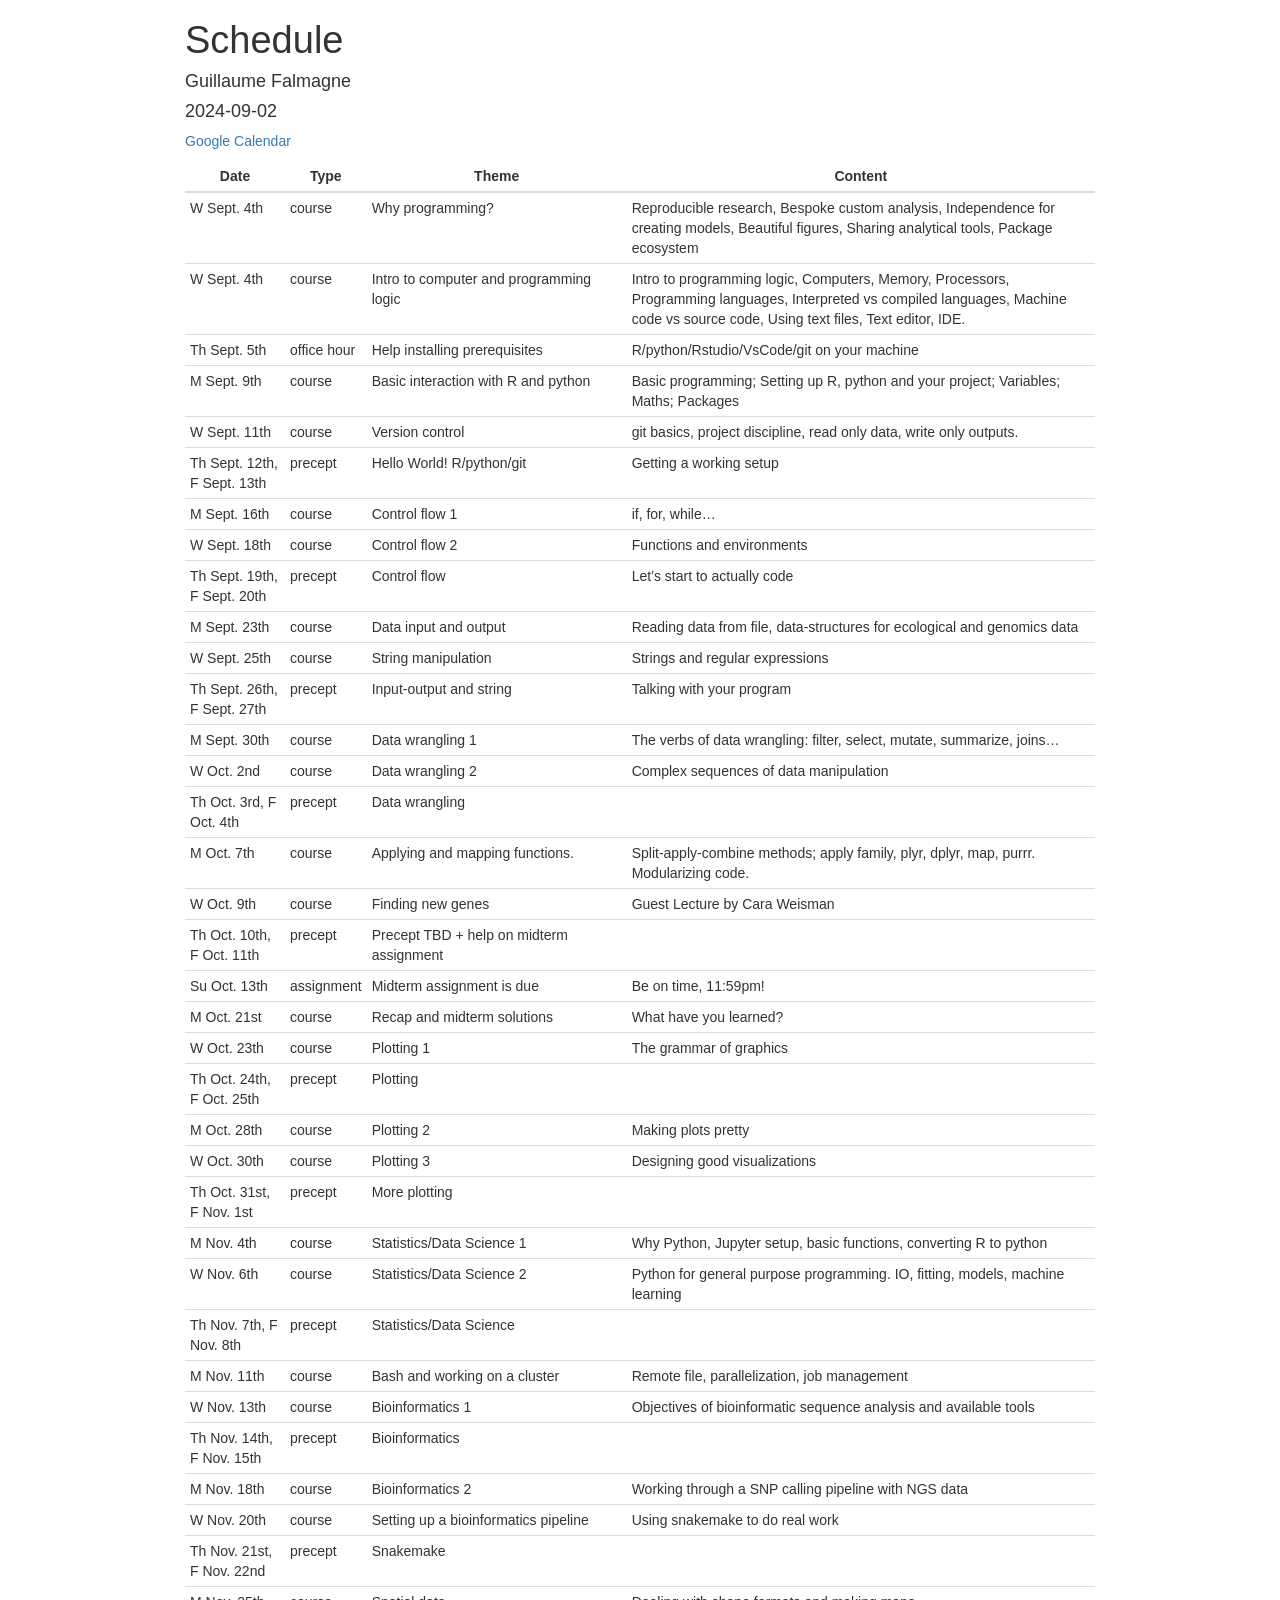
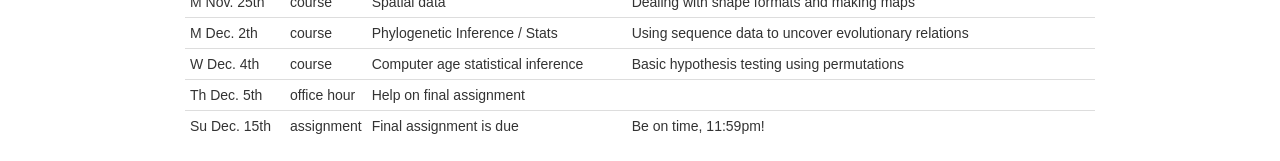
==== commit 7f4e6a22: "fixing small typo" ====
--- a/schedule.html
+++ b/schedule.html
@@ -545,8 +545,8 @@
 <td>W Nov. 6th</td>
 <td>course</td>
 <td>Statistics/Data Science 2</td>
-<td>Python for general purpose programming. IO, vision, web
-scraping</td>
+<td>Python for general purpose programming. IO, fitting, models, machine
+learning</td>
 </tr>
 <tr class="even">
 <td>Th Nov. 7th, F Nov. 8th</td>
@@ -558,7 +558,7 @@
 <td>M Nov. 11th</td>
 <td>course</td>
 <td>Bash and working on a cluster</td>
-<td>Remote file and job management</td>
+<td>Remote file, parallelization, job management</td>
 </tr>
 <tr class="even">
 <td>W Nov. 13th</td>
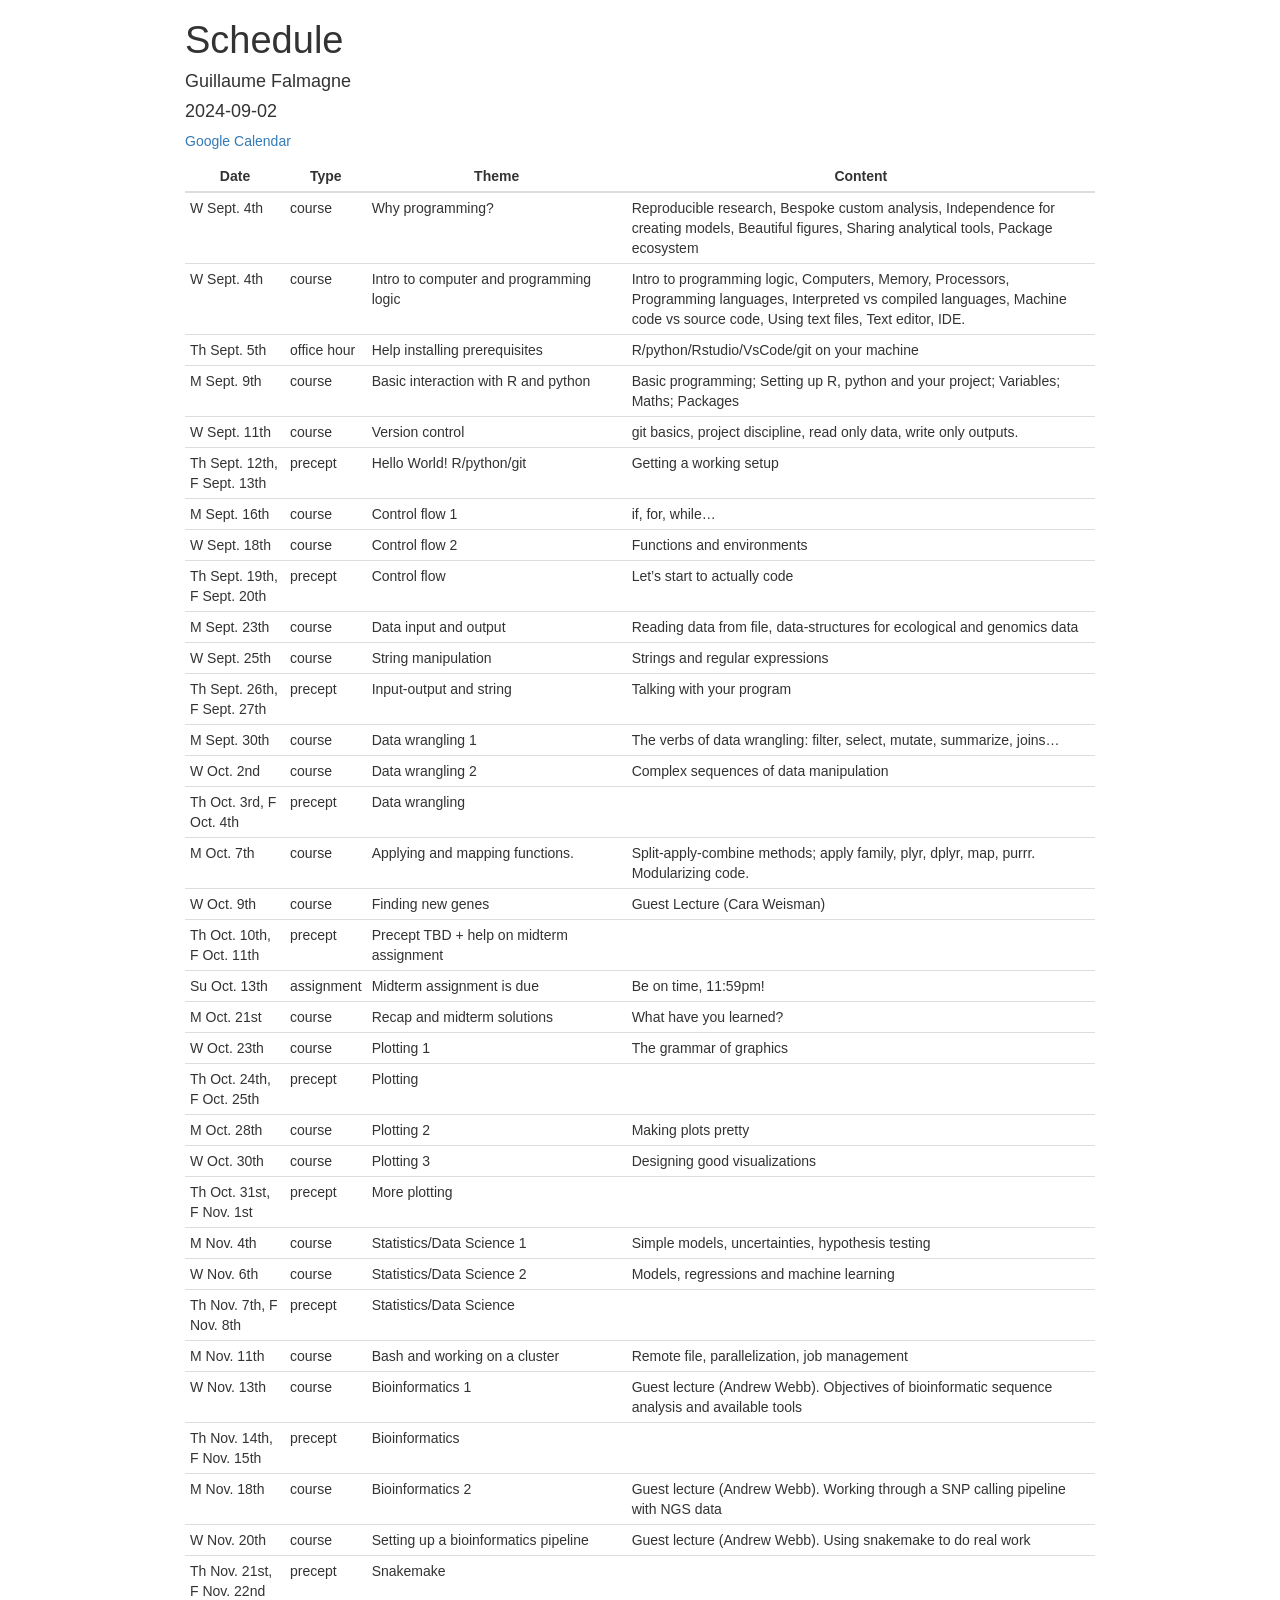
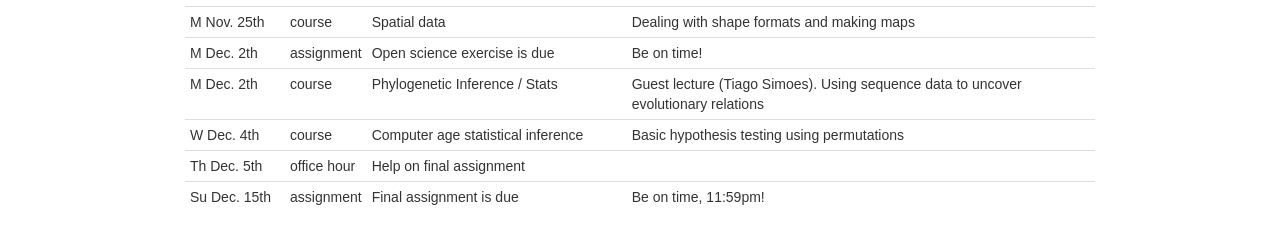
==== commit e4b1b5e8: "changed schedule, added slides" ====
--- a/schedule.html
+++ b/schedule.html
@@ -32,7 +32,7 @@
 !function(e,t){"use strict";"object"==typeof module&&"object"==typeof module.exports?module.exports=e.document?t(e,!0):function(e){if(!e.document)throw new Error("jQuery requires a window with a document");return t(e)}:t(e)}("undefined"!=typeof window?window:this,function(C,e){"use strict";var t=[],r=Object.getPrototypeOf,s=t.slice,g=t.flat?function(e){return t.flat.call(e)}:function(e){return t.concat.apply([],e)},u=t.push,i=t.indexOf,n={},o=n.toString,v=n.hasOwnProperty,a=v.toString,l=a.call(Object),y={},m=function(e){return"function"==typeof e&&"number"!=typeof e.nodeType&&"function"!=typeof e.item},x=function(e){return null!=e&&e===e.window},E=C.document,c={type:!0,src:!0,nonce:!0,noModule:!0};function b(e,t,n){var r,i,o=(n=n||E).createElement("script");if(o.text=e,t)for(r in c)(i=t[r]||t.getAttribute&&t.getAttribute(r))&&o.setAttribute(r,i);n.head.appendChild(o).parentNode.removeChild(o)}function w(e){return null==e?e+"":"object"==typeof e||"function"==typeof e?n[o.call(e)]||"object":typeof e}var f="3.6.0",S=function(e,t){return new S.fn.init(e,t)};function p(e){var t=!!e&&"length"in e&&e.length,n=w(e);return!m(e)&&!x(e)&&("array"===n||0===t||"number"==typeof t&&0<t&&t-1 in e)}S.fn=S.prototype={jquery:f,constructor:S,length:0,toArray:function(){return s.call(this)},get:function(e){return null==e?s.call(this):e<0?this[e+this.length]:this[e]},pushStack:function(e){var t=S.merge(this.constructor(),e);return t.prevObject=this,t},each:function(e){return S.each(this,e)},map:function(n){return this.pushStack(S.map(this,function(e,t){return n.call(e,t,e)}))},slice:function(){return this.pushStack(s.apply(this,arguments))},first:function(){return this.eq(0)},last:function(){return this.eq(-1)},even:function(){return this.pushStack(S.grep(this,function(e,t){return(t+1)%2}))},odd:function(){return this.pushStack(S.grep(this,function(e,t){return t%2}))},eq:function(e){var t=this.length,n=+e+(e<0?t:0);return this.pushStack(0<=n&&n<t?[this[n]]:[])},end:function(){return this.prevObject||this.constructor()},push:u,sort:t.sort,splice:t.splice},S.extend=S.fn.extend=function(){var e,t,n,r,i,o,a=arguments[0]||{},s=1,u=arguments.length,l=!1;for("boolean"==typeof a&&(l=a,a=arguments[s]||{},s++),"object"==typeof a||m(a)||(a={}),s===u&&(a=this,s--);s<u;s++)if(null!=(e=arguments[s]))for(t in e)r=e[t],"__proto__"!==t&&a!==r&&(l&&r&&(S.isPlainObject(r)||(i=Array.isArray(r)))?(n=a[t],o=i&&!Array.isArray(n)?[]:i||S.isPlainObject(n)?n:{},i=!1,a[t]=S.extend(l,o,r)):void 0!==r&&(a[t]=r));return a},S.extend({expando:"jQuery"+(f+Math.random()).replace(/\D/g,""),isReady:!0,error:function(e){throw new Error(e)},noop:function(){},isPlainObject:function(e){var t,n;return!(!e||"[object Object]"!==o.call(e))&&(!(t=r(e))||"function"==typeof(n=v.call(t,"constructor")&&t.constructor)&&a.call(n)===l)},isEmptyObject:function(e){var t;for(t in e)return!1;return!0},globalEval:function(e,t,n){b(e,{nonce:t&&t.nonce},n)},each:function(e,t){var n,r=0;if(p(e)){for(n=e.length;r<n;r++)if(!1===t.call(e[r],r,e[r]))break}else for(r in e)if(!1===t.call(e[r],r,e[r]))break;return e},makeArray:function(e,t){var n=t||[];return null!=e&&(p(Object(e))?S.merge(n,"string"==typeof e?[e]:e):u.call(n,e)),n},inArray:function(e,t,n){return null==t?-1:i.call(t,e,n)},merge:function(e,t){for(var n=+t.length,r=0,i=e.length;r<n;r++)e[i++]=t[r];return e.length=i,e},grep:function(e,t,n){for(var r=[],i=0,o=e.length,a=!n;i<o;i++)!t(e[i],i)!==a&&r.push(e[i]);return r},map:function(e,t,n){var r,i,o=0,a=[];if(p(e))for(r=e.length;o<r;o++)null!=(i=t(e[o],o,n))&&a.push(i);else for(o in e)null!=(i=t(e[o],o,n))&&a.push(i);return g(a)},guid:1,support:y}),"function"==typeof Symbol&&(S.fn[Symbol.iterator]=t[Symbol.iterator]),S.each("Boolean Number String Function Array Date RegExp Object Error Symbol".split(" "),function(e,t){n["[object "+t+"]"]=t.toLowerCase()});var d=function(n){var e,d,b,o,i,h,f,g,w,u,l,T,C,a,E,v,s,c,y,S="sizzle"+1*new Date,p=n.document,k=0,r=0,m=ue(),x=ue(),A=ue(),N=ue(),j=function(e,t){return e===t&&(l=!0),0},D={}.hasOwnProperty,t=[],q=t.pop,L=t.push,H=t.push,O=t.slice,P=function(e,t){for(var n=0,r=e.length;n<r;n++)if(e[n]===t)return n;return-1},R="checked|selected|async|autofocus|autoplay|controls|defer|disabled|hidden|ismap|loop|multiple|open|readonly|required|scoped",M="[\\x20\\t\\r\\n\\f]",I="(?:\\\\[\\da-fA-F]{1,6}"+M+"?|\\\\[^\\r\\n\\f]|[\\w-]|[^\0-\\x7f])+",W="\\["+M+"*("+I+")(?:"+M+"*([*^$|!~]?=)"+M+"*(?:'((?:\\\\.|[^\\\\'])*)'|\"((?:\\\\.|[^\\\\\"])*)\"|("+I+"))|)"+M+"*\\]",F=":("+I+")(?:\\((('((?:\\\\.|[^\\\\'])*)'|\"((?:\\\\.|[^\\\\\"])*)\")|((?:\\\\.|[^\\\\()[\\]]|"+W+")*)|.*)\\)|)",B=new RegExp(M+"+","g"),$=new RegExp("^"+M+"+|((?:^|[^\\\\])(?:\\\\.)*)"+M+"+$","g"),_=new RegExp("^"+M+"*,"+M+"*"),z=new RegExp("^"+M+"*([>+~]|"+M+")"+M+"*"),U=new RegExp(M+"|>"),X=new RegExp(F),V=new RegExp("^"+I+"$"),G={ID:new RegExp("^#("+I+")"),CLASS:new RegExp("^\\.("+I+")"),TAG:new RegExp("^("+I+"|[*])"),ATTR:new RegExp("^"+W),PSEUDO:new RegExp("^"+F),CHILD:new RegExp("^:(only|first|last|nth|nth-last)-(child|of-type)(?:\\("+M+"*(even|odd|(([+-]|)(\\d*)n|)"+M+"*(?:([+-]|)"+M+"*(\\d+)|))"+M+"*\\)|)","i"),bool:new RegExp("^(?:"+R+")$","i"),needsContext:new RegExp("^"+M+"*[>+~]|:(even|odd|eq|gt|lt|nth|first|last)(?:\\("+M+"*((?:-\\d)?\\d*)"+M+"*\\)|)(?=[^-]|$)","i")},Y=/HTML$/i,Q=/^(?:input|select|textarea|button)$/i,J=/^h\d$/i,K=/^[^{]+\{\s*\[native \w/,Z=/^(?:#([\w-]+)|(\w+)|\.([\w-]+))$/,ee=/[+~]/,te=new RegExp("\\\\[\\da-fA-F]{1,6}"+M+"?|\\\\([^\\r\\n\\f])","g"),ne=function(e,t){var n="0x"+e.slice(1)-65536;return t||(n<0?String.fromCharCode(n+65536):String.fromCharCode(n>>10|55296,1023&n|56320))},re=/([\0-\x1f\x7f]|^-?\d)|^-$|[^\0-\x1f\x7f-\uFFFF\w-]/g,ie=function(e,t){return t?"\0"===e?"\ufffd":e.slice(0,-1)+"\\"+e.charCodeAt(e.length-1).toString(16)+" ":"\\"+e},oe=function(){T()},ae=be(function(e){return!0===e.disabled&&"fieldset"===e.nodeName.toLowerCase()},{dir:"parentNode",next:"legend"});try{H.apply(t=O.call(p.childNodes),p.childNodes),t[p.childNodes.length].nodeType}catch(e){H={apply:t.length?function(e,t){L.apply(e,O.call(t))}:function(e,t){var n=e.length,r=0;while(e[n++]=t[r++]);e.length=n-1}}}function se(t,e,n,r){var i,o,a,s,u,l,c,f=e&&e.ownerDocument,p=e?e.nodeType:9;if(n=n||[],"string"!=typeof t||!t||1!==p&&9!==p&&11!==p)return n;if(!r&&(T(e),e=e||C,E)){if(11!==p&&(u=Z.exec(t)))if(i=u[1]){if(9===p){if(!(a=e.getElementById(i)))return n;if(a.id===i)return n.push(a),n}else if(f&&(a=f.getElementById(i))&&y(e,a)&&a.id===i)return n.push(a),n}else{if(u[2])return H.apply(n,e.getElementsByTagName(t)),n;if((i=u[3])&&d.getElementsByClassName&&e.getElementsByClassName)return H.apply(n,e.getElementsByClassName(i)),n}if(d.qsa&&!N[t+" "]&&(!v||!v.test(t))&&(1!==p||"object"!==e.nodeName.toLowerCase())){if(c=t,f=e,1===p&&(U.test(t)||z.test(t))){(f=ee.test(t)&&ye(e.parentNode)||e)===e&&d.scope||((s=e.getAttribute("id"))?s=s.replace(re,ie):e.setAttribute("id",s=S)),o=(l=h(t)).length;while(o--)l[o]=(s?"#"+s:":scope")+" "+xe(l[o]);c=l.join(",")}try{return H.apply(n,f.querySelectorAll(c)),n}catch(e){N(t,!0)}finally{s===S&&e.removeAttribute("id")}}}return g(t.replace($,"$1"),e,n,r)}function ue(){var r=[];return function e(t,n){return r.push(t+" ")>b.cacheLength&&delete e[r.shift()],e[t+" "]=n}}function le(e){return e[S]=!0,e}function ce(e){var t=C.createElement("fieldset");try{return!!e(t)}catch(e){return!1}finally{t.parentNode&&t.parentNode.removeChild(t),t=null}}function fe(e,t){var n=e.split("|"),r=n.length;while(r--)b.attrHandle[n[r]]=t}function pe(e,t){var n=t&&e,r=n&&1===e.nodeType&&1===t.nodeType&&e.sourceIndex-t.sourceIndex;if(r)return r;if(n)while(n=n.nextSibling)if(n===t)return-1;return e?1:-1}function de(t){return function(e){return"input"===e.nodeName.toLowerCase()&&e.type===t}}function he(n){return function(e){var t=e.nodeName.toLowerCase();return("input"===t||"button"===t)&&e.type===n}}function ge(t){return function(e){return"form"in e?e.parentNode&&!1===e.disabled?"label"in e?"label"in e.parentNode?e.parentNode.disabled===t:e.disabled===t:e.isDisabled===t||e.isDisabled!==!t&&ae(e)===t:e.disabled===t:"label"in e&&e.disabled===t}}function ve(a){return le(function(o){return o=+o,le(function(e,t){var n,r=a([],e.length,o),i=r.length;while(i--)e[n=r[i]]&&(e[n]=!(t[n]=e[n]))})})}function ye(e){return e&&"undefined"!=typeof e.getElementsByTagName&&e}for(e in d=se.support={},i=se.isXML=function(e){var t=e&&e.namespaceURI,n=e&&(e.ownerDocument||e).documentElement;return!Y.test(t||n&&n.nodeName||"HTML")},T=se.setDocument=function(e){var t,n,r=e?e.ownerDocument||e:p;return r!=C&&9===r.nodeType&&r.documentElement&&(a=(C=r).documentElement,E=!i(C),p!=C&&(n=C.defaultView)&&n.top!==n&&(n.addEventListener?n.addEventListener("unload",oe,!1):n.attachEvent&&n.attachEvent("onunload",oe)),d.scope=ce(function(e){return a.appendChild(e).appendChild(C.createElement("div")),"undefined"!=typeof e.querySelectorAll&&!e.querySelectorAll(":scope fieldset div").length}),d.attributes=ce(function(e){return e.className="i",!e.getAttribute("className")}),d.getElementsByTagName=ce(function(e){return e.appendChild(C.createComment("")),!e.getElementsByTagName("*").length}),d.getElementsByClassName=K.test(C.getElementsByClassName),d.getById=ce(function(e){return a.appendChild(e).id=S,!C.getElementsByName||!C.getElementsByName(S).length}),d.getById?(b.filter.ID=function(e){var t=e.replace(te,ne);return function(e){return e.getAttribute("id")===t}},b.find.ID=function(e,t){if("undefined"!=typeof t.getElementById&&E){var n=t.getElementById(e);return n?[n]:[]}}):(b.filter.ID=function(e){var n=e.replace(te,ne);return function(e){var t="undefined"!=typeof e.getAttributeNode&&e.getAttributeNode("id");return t&&t.value===n}},b.find.ID=function(e,t){if("undefined"!=typeof t.getElementById&&E){var n,r,i,o=t.getElementById(e);if(o){if((n=o.getAttributeNode("id"))&&n.value===e)return[o];i=t.getElementsByName(e),r=0;while(o=i[r++])if((n=o.getAttributeNode("id"))&&n.value===e)return[o]}return[]}}),b.find.TAG=d.getElementsByTagName?function(e,t){return"undefined"!=typeof t.getElementsByTagName?t.getElementsByTagName(e):d.qsa?t.querySelectorAll(e):void 0}:function(e,t){var n,r=[],i=0,o=t.getElementsByTagName(e);if("*"===e){while(n=o[i++])1===n.nodeType&&r.push(n);return r}return o},b.find.CLASS=d.getElementsByClassName&&function(e,t){if("undefined"!=typeof t.getElementsByClassName&&E)return t.getElementsByClassName(e)},s=[],v=[],(d.qsa=K.test(C.querySelectorAll))&&(ce(function(e){var t;a.appendChild(e).innerHTML="<a id='"+S+"'></a><select id='"+S+"-\r\\' msallowcapture=''><option selected=''></option></select>",e.querySelectorAll("[msallowcapture^='']").length&&v.push("[*^$]="+M+"*(?:''|\"\")"),e.querySelectorAll("[selected]").length||v.push("\\["+M+"*(?:value|"+R+")"),e.querySelectorAll("[id~="+S+"-]").length||v.push("~="),(t=C.createElement("input")).setAttribute("name",""),e.appendChild(t),e.querySelectorAll("[name='']").length||v.push("\\["+M+"*name"+M+"*="+M+"*(?:''|\"\")"),e.querySelectorAll(":checked").length||v.push(":checked"),e.querySelectorAll("a#"+S+"+*").length||v.push(".#.+[+~]"),e.querySelectorAll("\\\f"),v.push("[\\r\\n\\f]")}),ce(function(e){e.innerHTML="<a href='' disabled='disabled'></a><select disabled='disabled'><option/></select>";var t=C.createElement("input");t.setAttribute("type","hidden"),e.appendChild(t).setAttribute("name","D"),e.querySelectorAll("[name=d]").length&&v.push("name"+M+"*[*^$|!~]?="),2!==e.querySelectorAll(":enabled").length&&v.push(":enabled",":disabled"),a.appendChild(e).disabled=!0,2!==e.querySelectorAll(":disabled").length&&v.push(":enabled",":disabled"),e.querySelectorAll("*,:x"),v.push(",.*:")})),(d.matchesSelector=K.test(c=a.matches||a.webkitMatchesSelector||a.mozMatchesSelector||a.oMatchesSelector||a.msMatchesSelector))&&ce(function(e){d.disconnectedMatch=c.call(e,"*"),c.call(e,"[s!='']:x"),s.push("!=",F)}),v=v.length&&new RegExp(v.join("|")),s=s.length&&new RegExp(s.join("|")),t=K.test(a.compareDocumentPosition),y=t||K.test(a.contains)?function(e,t){var n=9===e.nodeType?e.documentElement:e,r=t&&t.parentNode;return e===r||!(!r||1!==r.nodeType||!(n.contains?n.contains(r):e.compareDocumentPosition&&16&e.compareDocumentPosition(r)))}:function(e,t){if(t)while(t=t.parentNode)if(t===e)return!0;return!1},j=t?function(e,t){if(e===t)return l=!0,0;var n=!e.compareDocumentPosition-!t.compareDocumentPosition;return n||(1&(n=(e.ownerDocument||e)==(t.ownerDocument||t)?e.compareDocumentPosition(t):1)||!d.sortDetached&&t.compareDocumentPosition(e)===n?e==C||e.ownerDocument==p&&y(p,e)?-1:t==C||t.ownerDocument==p&&y(p,t)?1:u?P(u,e)-P(u,t):0:4&n?-1:1)}:function(e,t){if(e===t)return l=!0,0;var n,r=0,i=e.parentNode,o=t.parentNode,a=[e],s=[t];if(!i||!o)return e==C?-1:t==C?1:i?-1:o?1:u?P(u,e)-P(u,t):0;if(i===o)return pe(e,t);n=e;while(n=n.parentNode)a.unshift(n);n=t;while(n=n.parentNode)s.unshift(n);while(a[r]===s[r])r++;return r?pe(a[r],s[r]):a[r]==p?-1:s[r]==p?1:0}),C},se.matches=function(e,t){return se(e,null,null,t)},se.matchesSelector=function(e,t){if(T(e),d.matchesSelector&&E&&!N[t+" "]&&(!s||!s.test(t))&&(!v||!v.test(t)))try{var n=c.call(e,t);if(n||d.disconnectedMatch||e.document&&11!==e.document.nodeType)return n}catch(e){N(t,!0)}return 0<se(t,C,null,[e]).length},se.contains=function(e,t){return(e.ownerDocument||e)!=C&&T(e),y(e,t)},se.attr=function(e,t){(e.ownerDocument||e)!=C&&T(e);var n=b.attrHandle[t.toLowerCase()],r=n&&D.call(b.attrHandle,t.toLowerCase())?n(e,t,!E):void 0;return void 0!==r?r:d.attributes||!E?e.getAttribute(t):(r=e.getAttributeNode(t))&&r.specified?r.value:null},se.escape=function(e){return(e+"").replace(re,ie)},se.error=function(e){throw new Error("Syntax error, unrecognized expression: "+e)},se.uniqueSort=function(e){var t,n=[],r=0,i=0;if(l=!d.detectDuplicates,u=!d.sortStable&&e.slice(0),e.sort(j),l){while(t=e[i++])t===e[i]&&(r=n.push(i));while(r--)e.splice(n[r],1)}return u=null,e},o=se.getText=function(e){var t,n="",r=0,i=e.nodeType;if(i){if(1===i||9===i||11===i){if("string"==typeof e.textContent)return e.textContent;for(e=e.firstChild;e;e=e.nextSibling)n+=o(e)}else if(3===i||4===i)return e.nodeValue}else while(t=e[r++])n+=o(t);return n},(b=se.selectors={cacheLength:50,createPseudo:le,match:G,attrHandle:{},find:{},relative:{">":{dir:"parentNode",first:!0}," ":{dir:"parentNode"},"+":{dir:"previousSibling",first:!0},"~":{dir:"previousSibling"}},preFilter:{ATTR:function(e){return e[1]=e[1].replace(te,ne),e[3]=(e[3]||e[4]||e[5]||"").replace(te,ne),"~="===e[2]&&(e[3]=" "+e[3]+" "),e.slice(0,4)},CHILD:function(e){return e[1]=e[1].toLowerCase(),"nth"===e[1].slice(0,3)?(e[3]||se.error(e[0]),e[4]=+(e[4]?e[5]+(e[6]||1):2*("even"===e[3]||"odd"===e[3])),e[5]=+(e[7]+e[8]||"odd"===e[3])):e[3]&&se.error(e[0]),e},PSEUDO:function(e){var t,n=!e[6]&&e[2];return G.CHILD.test(e[0])?null:(e[3]?e[2]=e[4]||e[5]||"":n&&X.test(n)&&(t=h(n,!0))&&(t=n.indexOf(")",n.length-t)-n.length)&&(e[0]=e[0].slice(0,t),e[2]=n.slice(0,t)),e.slice(0,3))}},filter:{TAG:function(e){var t=e.replace(te,ne).toLowerCase();return"*"===e?function(){return!0}:function(e){return e.nodeName&&e.nodeName.toLowerCase()===t}},CLASS:function(e){var t=m[e+" "];return t||(t=new RegExp("(^|"+M+")"+e+"("+M+"|$)"))&&m(e,function(e){return t.test("string"==typeof e.className&&e.className||"undefined"!=typeof e.getAttribute&&e.getAttribute("class")||"")})},ATTR:function(n,r,i){return function(e){var t=se.attr(e,n);return null==t?"!="===r:!r||(t+="","="===r?t===i:"!="===r?t!==i:"^="===r?i&&0===t.indexOf(i):"*="===r?i&&-1<t.indexOf(i):"$="===r?i&&t.slice(-i.length)===i:"~="===r?-1<(" "+t.replace(B," ")+" ").indexOf(i):"|="===r&&(t===i||t.slice(0,i.length+1)===i+"-"))}},CHILD:function(h,e,t,g,v){var y="nth"!==h.slice(0,3),m="last"!==h.slice(-4),x="of-type"===e;return 1===g&&0===v?function(e){return!!e.parentNode}:function(e,t,n){var r,i,o,a,s,u,l=y!==m?"nextSibling":"previousSibling",c=e.parentNode,f=x&&e.nodeName.toLowerCase(),p=!n&&!x,d=!1;if(c){if(y){while(l){a=e;while(a=a[l])if(x?a.nodeName.toLowerCase()===f:1===a.nodeType)return!1;u=l="only"===h&&!u&&"nextSibling"}return!0}if(u=[m?c.firstChild:c.lastChild],m&&p){d=(s=(r=(i=(o=(a=c)[S]||(a[S]={}))[a.uniqueID]||(o[a.uniqueID]={}))[h]||[])[0]===k&&r[1])&&r[2],a=s&&c.childNodes[s];while(a=++s&&a&&a[l]||(d=s=0)||u.pop())if(1===a.nodeType&&++d&&a===e){i[h]=[k,s,d];break}}else if(p&&(d=s=(r=(i=(o=(a=e)[S]||(a[S]={}))[a.uniqueID]||(o[a.uniqueID]={}))[h]||[])[0]===k&&r[1]),!1===d)while(a=++s&&a&&a[l]||(d=s=0)||u.pop())if((x?a.nodeName.toLowerCase()===f:1===a.nodeType)&&++d&&(p&&((i=(o=a[S]||(a[S]={}))[a.uniqueID]||(o[a.uniqueID]={}))[h]=[k,d]),a===e))break;return(d-=v)===g||d%g==0&&0<=d/g}}},PSEUDO:function(e,o){var t,a=b.pseudos[e]||b.setFilters[e.toLowerCase()]||se.error("unsupported pseudo: "+e);return a[S]?a(o):1<a.length?(t=[e,e,"",o],b.setFilters.hasOwnProperty(e.toLowerCase())?le(function(e,t){var n,r=a(e,o),i=r.length;while(i--)e[n=P(e,r[i])]=!(t[n]=r[i])}):function(e){return a(e,0,t)}):a}},pseudos:{not:le(function(e){var r=[],i=[],s=f(e.replace($,"$1"));return s[S]?le(function(e,t,n,r){var i,o=s(e,null,r,[]),a=e.length;while(a--)(i=o[a])&&(e[a]=!(t[a]=i))}):function(e,t,n){return r[0]=e,s(r,null,n,i),r[0]=null,!i.pop()}}),has:le(function(t){return function(e){return 0<se(t,e).length}}),contains:le(function(t){return t=t.replace(te,ne),function(e){return-1<(e.textContent||o(e)).indexOf(t)}}),lang:le(function(n){return V.test(n||"")||se.error("unsupported lang: "+n),n=n.replace(te,ne).toLowerCase(),function(e){var t;do{if(t=E?e.lang:e.getAttribute("xml:lang")||e.getAttribute("lang"))return(t=t.toLowerCase())===n||0===t.indexOf(n+"-")}while((e=e.parentNode)&&1===e.nodeType);return!1}}),target:function(e){var t=n.location&&n.location.hash;return t&&t.slice(1)===e.id},root:function(e){return e===a},focus:function(e){return e===C.activeElement&&(!C.hasFocus||C.hasFocus())&&!!(e.type||e.href||~e.tabIndex)},enabled:ge(!1),disabled:ge(!0),checked:function(e){var t=e.nodeName.toLowerCase();return"input"===t&&!!e.checked||"option"===t&&!!e.selected},selected:function(e){return e.parentNode&&e.parentNode.selectedIndex,!0===e.selected},empty:function(e){for(e=e.firstChild;e;e=e.nextSibling)if(e.nodeType<6)return!1;return!0},parent:function(e){return!b.pseudos.empty(e)},header:function(e){return J.test(e.nodeName)},input:function(e){return Q.test(e.nodeName)},button:function(e){var t=e.nodeName.toLowerCase();return"input"===t&&"button"===e.type||"button"===t},text:function(e){var t;return"input"===e.nodeName.toLowerCase()&&"text"===e.type&&(null==(t=e.getAttribute("type"))||"text"===t.toLowerCase())},first:ve(function(){return[0]}),last:ve(function(e,t){return[t-1]}),eq:ve(function(e,t,n){return[n<0?n+t:n]}),even:ve(function(e,t){for(var n=0;n<t;n+=2)e.push(n);return e}),odd:ve(function(e,t){for(var n=1;n<t;n+=2)e.push(n);return e}),lt:ve(function(e,t,n){for(var r=n<0?n+t:t<n?t:n;0<=--r;)e.push(r);return e}),gt:ve(function(e,t,n){for(var r=n<0?n+t:n;++r<t;)e.push(r);return e})}}).pseudos.nth=b.pseudos.eq,{radio:!0,checkbox:!0,file:!0,password:!0,image:!0})b.pseudos[e]=de(e);for(e in{submit:!0,reset:!0})b.pseudos[e]=he(e);function me(){}function xe(e){for(var t=0,n=e.length,r="";t<n;t++)r+=e[t].value;return r}function be(s,e,t){var u=e.dir,l=e.next,c=l||u,f=t&&"parentNode"===c,p=r++;return e.first?function(e,t,n){while(e=e[u])if(1===e.nodeType||f)return s(e,t,n);return!1}:function(e,t,n){var r,i,o,a=[k,p];if(n){while(e=e[u])if((1===e.nodeType||f)&&s(e,t,n))return!0}else while(e=e[u])if(1===e.nodeType||f)if(i=(o=e[S]||(e[S]={}))[e.uniqueID]||(o[e.uniqueID]={}),l&&l===e.nodeName.toLowerCase())e=e[u]||e;else{if((r=i[c])&&r[0]===k&&r[1]===p)return a[2]=r[2];if((i[c]=a)[2]=s(e,t,n))return!0}return!1}}function we(i){return 1<i.length?function(e,t,n){var r=i.length;while(r--)if(!i[r](e,t,n))return!1;return!0}:i[0]}function Te(e,t,n,r,i){for(var o,a=[],s=0,u=e.length,l=null!=t;s<u;s++)(o=e[s])&&(n&&!n(o,r,i)||(a.push(o),l&&t.push(s)));return a}function Ce(d,h,g,v,y,e){return v&&!v[S]&&(v=Ce(v)),y&&!y[S]&&(y=Ce(y,e)),le(function(e,t,n,r){var i,o,a,s=[],u=[],l=t.length,c=e||function(e,t,n){for(var r=0,i=t.length;r<i;r++)se(e,t[r],n);return n}(h||"*",n.nodeType?[n]:n,[]),f=!d||!e&&h?c:Te(c,s,d,n,r),p=g?y||(e?d:l||v)?[]:t:f;if(g&&g(f,p,n,r),v){i=Te(p,u),v(i,[],n,r),o=i.length;while(o--)(a=i[o])&&(p[u[o]]=!(f[u[o]]=a))}if(e){if(y||d){if(y){i=[],o=p.length;while(o--)(a=p[o])&&i.push(f[o]=a);y(null,p=[],i,r)}o=p.length;while(o--)(a=p[o])&&-1<(i=y?P(e,a):s[o])&&(e[i]=!(t[i]=a))}}else p=Te(p===t?p.splice(l,p.length):p),y?y(null,t,p,r):H.apply(t,p)})}function Ee(e){for(var i,t,n,r=e.length,o=b.relative[e[0].type],a=o||b.relative[" "],s=o?1:0,u=be(function(e){return e===i},a,!0),l=be(function(e){return-1<P(i,e)},a,!0),c=[function(e,t,n){var r=!o&&(n||t!==w)||((i=t).nodeType?u(e,t,n):l(e,t,n));return i=null,r}];s<r;s++)if(t=b.relative[e[s].type])c=[be(we(c),t)];else{if((t=b.filter[e[s].type].apply(null,e[s].matches))[S]){for(n=++s;n<r;n++)if(b.relative[e[n].type])break;return Ce(1<s&&we(c),1<s&&xe(e.slice(0,s-1).concat({value:" "===e[s-2].type?"*":""})).replace($,"$1"),t,s<n&&Ee(e.slice(s,n)),n<r&&Ee(e=e.slice(n)),n<r&&xe(e))}c.push(t)}return we(c)}return me.prototype=b.filters=b.pseudos,b.setFilters=new me,h=se.tokenize=function(e,t){var n,r,i,o,a,s,u,l=x[e+" "];if(l)return t?0:l.slice(0);a=e,s=[],u=b.preFilter;while(a){for(o in n&&!(r=_.exec(a))||(r&&(a=a.slice(r[0].length)||a),s.push(i=[])),n=!1,(r=z.exec(a))&&(n=r.shift(),i.push({value:n,type:r[0].replace($," ")}),a=a.slice(n.length)),b.filter)!(r=G[o].exec(a))||u[o]&&!(r=u[o](r))||(n=r.shift(),i.push({value:n,type:o,matches:r}),a=a.slice(n.length));if(!n)break}return t?a.length:a?se.error(e):x(e,s).slice(0)},f=se.compile=function(e,t){var n,v,y,m,x,r,i=[],o=[],a=A[e+" "];if(!a){t||(t=h(e)),n=t.length;while(n--)(a=Ee(t[n]))[S]?i.push(a):o.push(a);(a=A(e,(v=o,m=0<(y=i).length,x=0<v.length,r=function(e,t,n,r,i){var o,a,s,u=0,l="0",c=e&&[],f=[],p=w,d=e||x&&b.find.TAG("*",i),h=k+=null==p?1:Math.random()||.1,g=d.length;for(i&&(w=t==C||t||i);l!==g&&null!=(o=d[l]);l++){if(x&&o){a=0,t||o.ownerDocument==C||(T(o),n=!E);while(s=v[a++])if(s(o,t||C,n)){r.push(o);break}i&&(k=h)}m&&((o=!s&&o)&&u--,e&&c.push(o))}if(u+=l,m&&l!==u){a=0;while(s=y[a++])s(c,f,t,n);if(e){if(0<u)while(l--)c[l]||f[l]||(f[l]=q.call(r));f=Te(f)}H.apply(r,f),i&&!e&&0<f.length&&1<u+y.length&&se.uniqueSort(r)}return i&&(k=h,w=p),c},m?le(r):r))).selector=e}return a},g=se.select=function(e,t,n,r){var i,o,a,s,u,l="function"==typeof e&&e,c=!r&&h(e=l.selector||e);if(n=n||[],1===c.length){if(2<(o=c[0]=c[0].slice(0)).length&&"ID"===(a=o[0]).type&&9===t.nodeType&&E&&b.relative[o[1].type]){if(!(t=(b.find.ID(a.matches[0].replace(te,ne),t)||[])[0]))return n;l&&(t=t.parentNode),e=e.slice(o.shift().value.length)}i=G.needsContext.test(e)?0:o.length;while(i--){if(a=o[i],b.relative[s=a.type])break;if((u=b.find[s])&&(r=u(a.matches[0].replace(te,ne),ee.test(o[0].type)&&ye(t.parentNode)||t))){if(o.splice(i,1),!(e=r.length&&xe(o)))return H.apply(n,r),n;break}}}return(l||f(e,c))(r,t,!E,n,!t||ee.test(e)&&ye(t.parentNode)||t),n},d.sortStable=S.split("").sort(j).join("")===S,d.detectDuplicates=!!l,T(),d.sortDetached=ce(function(e){return 1&e.compareDocumentPosition(C.createElement("fieldset"))}),ce(function(e){return e.innerHTML="<a href='#'></a>","#"===e.firstChild.getAttribute("href")})||fe("type|href|height|width",function(e,t,n){if(!n)return e.getAttribute(t,"type"===t.toLowerCase()?1:2)}),d.attributes&&ce(function(e){return e.innerHTML="<input/>",e.firstChild.setAttribute("value",""),""===e.firstChild.getAttribute("value")})||fe("value",function(e,t,n){if(!n&&"input"===e.nodeName.toLowerCase())return e.defaultValue}),ce(function(e){return null==e.getAttribute("disabled")})||fe(R,function(e,t,n){var r;if(!n)return!0===e[t]?t.toLowerCase():(r=e.getAttributeNode(t))&&r.specified?r.value:null}),se}(C);S.find=d,S.expr=d.selectors,S.expr[":"]=S.expr.pseudos,S.uniqueSort=S.unique=d.uniqueSort,S.text=d.getText,S.isXMLDoc=d.isXML,S.contains=d.contains,S.escapeSelector=d.escape;var h=function(e,t,n){var r=[],i=void 0!==n;while((e=e[t])&&9!==e.nodeType)if(1===e.nodeType){if(i&&S(e).is(n))break;r.push(e)}return r},T=function(e,t){for(var n=[];e;e=e.nextSibling)1===e.nodeType&&e!==t&&n.push(e);return n},k=S.expr.match.needsContext;function A(e,t){return e.nodeName&&e.nodeName.toLowerCase()===t.toLowerCase()}var N=/^<([a-z][^\/\0>:\x20\t\r\n\f]*)[\x20\t\r\n\f]*\/?>(?:<\/\1>|)$/i;function j(e,n,r){return m(n)?S.grep(e,function(e,t){return!!n.call(e,t,e)!==r}):n.nodeType?S.grep(e,function(e){return e===n!==r}):"string"!=typeof n?S.grep(e,function(e){return-1<i.call(n,e)!==r}):S.filter(n,e,r)}S.filter=function(e,t,n){var r=t[0];return n&&(e=":not("+e+")"),1===t.length&&1===r.nodeType?S.find.matchesSelector(r,e)?[r]:[]:S.find.matches(e,S.grep(t,function(e){return 1===e.nodeType}))},S.fn.extend({find:function(e){var t,n,r=this.length,i=this;if("string"!=typeof e)return this.pushStack(S(e).filter(function(){for(t=0;t<r;t++)if(S.contains(i[t],this))return!0}));for(n=this.pushStack([]),t=0;t<r;t++)S.find(e,i[t],n);return 1<r?S.uniqueSort(n):n},filter:function(e){return this.pushStack(j(this,e||[],!1))},not:function(e){return this.pushStack(j(this,e||[],!0))},is:function(e){return!!j(this,"string"==typeof e&&k.test(e)?S(e):e||[],!1).length}});var D,q=/^(?:\s*(<[\w\W]+>)[^>]*|#([\w-]+))$/;(S.fn.init=function(e,t,n){var r,i;if(!e)return this;if(n=n||D,"string"==typeof e){if(!(r="<"===e[0]&&">"===e[e.length-1]&&3<=e.length?[null,e,null]:q.exec(e))||!r[1]&&t)return!t||t.jquery?(t||n).find(e):this.constructor(t).find(e);if(r[1]){if(t=t instanceof S?t[0]:t,S.merge(this,S.parseHTML(r[1],t&&t.nodeType?t.ownerDocument||t:E,!0)),N.test(r[1])&&S.isPlainObject(t))for(r in t)m(this[r])?this[r](t[r]):this.attr(r,t[r]);return this}return(i=E.getElementById(r[2]))&&(this[0]=i,this.length=1),this}return e.nodeType?(this[0]=e,this.length=1,this):m(e)?void 0!==n.ready?n.ready(e):e(S):S.makeArray(e,this)}).prototype=S.fn,D=S(E);var L=/^(?:parents|prev(?:Until|All))/,H={children:!0,contents:!0,next:!0,prev:!0};function O(e,t){while((e=e[t])&&1!==e.nodeType);return e}S.fn.extend({has:function(e){var t=S(e,this),n=t.length;return this.filter(function(){for(var e=0;e<n;e++)if(S.contains(this,t[e]))return!0})},closest:function(e,t){var n,r=0,i=this.length,o=[],a="string"!=typeof e&&S(e);if(!k.test(e))for(;r<i;r++)for(n=this[r];n&&n!==t;n=n.parentNode)if(n.nodeType<11&&(a?-1<a.index(n):1===n.nodeType&&S.find.matchesSelector(n,e))){o.push(n);break}return this.pushStack(1<o.length?S.uniqueSort(o):o)},index:function(e){return e?"string"==typeof e?i.call(S(e),this[0]):i.call(this,e.jquery?e[0]:e):this[0]&&this[0].parentNode?this.first().prevAll().length:-1},add:function(e,t){return this.pushStack(S.uniqueSort(S.merge(this.get(),S(e,t))))},addBack:function(e){return this.add(null==e?this.prevObject:this.prevObject.filter(e))}}),S.each({parent:function(e){var t=e.parentNode;return t&&11!==t.nodeType?t:null},parents:function(e){return h(e,"parentNode")},parentsUntil:function(e,t,n){return h(e,"parentNode",n)},next:function(e){return O(e,"nextSibling")},prev:function(e){return O(e,"previousSibling")},nextAll:function(e){return h(e,"nextSibling")},prevAll:function(e){return h(e,"previousSibling")},nextUntil:function(e,t,n){return h(e,"nextSibling",n)},prevUntil:function(e,t,n){return h(e,"previousSibling",n)},siblings:function(e){return T((e.parentNode||{}).firstChild,e)},children:function(e){return T(e.firstChild)},contents:function(e){return null!=e.contentDocument&&r(e.contentDocument)?e.contentDocument:(A(e,"template")&&(e=e.content||e),S.merge([],e.childNodes))}},function(r,i){S.fn[r]=function(e,t){var n=S.map(this,i,e);return"Until"!==r.slice(-5)&&(t=e),t&&"string"==typeof t&&(n=S.filter(t,n)),1<this.length&&(H[r]||S.uniqueSort(n),L.test(r)&&n.reverse()),this.pushStack(n)}});var P=/[^\x20\t\r\n\f]+/g;function R(e){return e}function M(e){throw e}function I(e,t,n,r){var i;try{e&&m(i=e.promise)?i.call(e).done(t).fail(n):e&&m(i=e.then)?i.call(e,t,n):t.apply(void 0,[e].slice(r))}catch(e){n.apply(void 0,[e])}}S.Callbacks=function(r){var e,n;r="string"==typeof r?(e=r,n={},S.each(e.match(P)||[],function(e,t){n[t]=!0}),n):S.extend({},r);var i,t,o,a,s=[],u=[],l=-1,c=function(){for(a=a||r.once,o=i=!0;u.length;l=-1){t=u.shift();while(++l<s.length)!1===s[l].apply(t[0],t[1])&&r.stopOnFalse&&(l=s.length,t=!1)}r.memory||(t=!1),i=!1,a&&(s=t?[]:"")},f={add:function(){return s&&(t&&!i&&(l=s.length-1,u.push(t)),function n(e){S.each(e,function(e,t){m(t)?r.unique&&f.has(t)||s.push(t):t&&t.length&&"string"!==w(t)&&n(t)})}(arguments),t&&!i&&c()),this},remove:function(){return S.each(arguments,function(e,t){var n;while(-1<(n=S.inArray(t,s,n)))s.splice(n,1),n<=l&&l--}),this},has:function(e){return e?-1<S.inArray(e,s):0<s.length},empty:function(){return s&&(s=[]),this},disable:function(){return a=u=[],s=t="",this},disabled:function(){return!s},lock:function(){return a=u=[],t||i||(s=t=""),this},locked:function(){return!!a},fireWith:function(e,t){return a||(t=[e,(t=t||[]).slice?t.slice():t],u.push(t),i||c()),this},fire:function(){return f.fireWith(this,arguments),this},fired:function(){return!!o}};return f},S.extend({Deferred:function(e){var o=[["notify","progress",S.Callbacks("memory"),S.Callbacks("memory"),2],["resolve","done",S.Callbacks("once memory"),S.Callbacks("once memory"),0,"resolved"],["reject","fail",S.Callbacks("once memory"),S.Callbacks("once memory"),1,"rejected"]],i="pending",a={state:function(){return i},always:function(){return s.done(arguments).fail(arguments),this},"catch":function(e){return a.then(null,e)},pipe:function(){var i=arguments;return S.Deferred(function(r){S.each(o,function(e,t){var n=m(i[t[4]])&&i[t[4]];s[t[1]](function(){var e=n&&n.apply(this,arguments);e&&m(e.promise)?e.promise().progress(r.notify).done(r.resolve).fail(r.reject):r[t[0]+"With"](this,n?[e]:arguments)})}),i=null}).promise()},then:function(t,n,r){var u=0;function l(i,o,a,s){return function(){var n=this,r=arguments,e=function(){var e,t;if(!(i<u)){if((e=a.apply(n,r))===o.promise())throw new TypeError("Thenable self-resolution");t=e&&("object"==typeof e||"function"==typeof e)&&e.then,m(t)?s?t.call(e,l(u,o,R,s),l(u,o,M,s)):(u++,t.call(e,l(u,o,R,s),l(u,o,M,s),l(u,o,R,o.notifyWith))):(a!==R&&(n=void 0,r=[e]),(s||o.resolveWith)(n,r))}},t=s?e:function(){try{e()}catch(e){S.Deferred.exceptionHook&&S.Deferred.exceptionHook(e,t.stackTrace),u<=i+1&&(a!==M&&(n=void 0,r=[e]),o.rejectWith(n,r))}};i?t():(S.Deferred.getStackHook&&(t.stackTrace=S.Deferred.getStackHook()),C.setTimeout(t))}}return S.Deferred(function(e){o[0][3].add(l(0,e,m(r)?r:R,e.notifyWith)),o[1][3].add(l(0,e,m(t)?t:R)),o[2][3].add(l(0,e,m(n)?n:M))}).promise()},promise:function(e){return null!=e?S.extend(e,a):a}},s={};return S.each(o,function(e,t){var n=t[2],r=t[5];a[t[1]]=n.add,r&&n.add(function(){i=r},o[3-e][2].disable,o[3-e][3].disable,o[0][2].lock,o[0][3].lock),n.add(t[3].fire),s[t[0]]=function(){return s[t[0]+"With"](this===s?void 0:this,arguments),this},s[t[0]+"With"]=n.fireWith}),a.promise(s),e&&e.call(s,s),s},when:function(e){var n=arguments.length,t=n,r=Array(t),i=s.call(arguments),o=S.Deferred(),a=function(t){return function(e){r[t]=this,i[t]=1<arguments.length?s.call(arguments):e,--n||o.resolveWith(r,i)}};if(n<=1&&(I(e,o.done(a(t)).resolve,o.reject,!n),"pending"===o.state()||m(i[t]&&i[t].then)))return o.then();while(t--)I(i[t],a(t),o.reject);return o.promise()}});var W=/^(Eval|Internal|Range|Reference|Syntax|Type|URI)Error$/;S.Deferred.exceptionHook=function(e,t){C.console&&C.console.warn&&e&&W.test(e.name)&&C.console.warn("jQuery.Deferred exception: "+e.message,e.stack,t)},S.readyException=function(e){C.setTimeout(function(){throw e})};var F=S.Deferred();function B(){E.removeEventListener("DOMContentLoaded",B),C.removeEventListener("load",B),S.ready()}S.fn.ready=function(e){return F.then(e)["catch"](function(e){S.readyException(e)}),this},S.extend({isReady:!1,readyWait:1,ready:function(e){(!0===e?--S.readyWait:S.isReady)||(S.isReady=!0)!==e&&0<--S.readyWait||F.resolveWith(E,[S])}}),S.ready.then=F.then,"complete"===E.readyState||"loading"!==E.readyState&&!E.documentElement.doScroll?C.setTimeout(S.ready):(E.addEventListener("DOMContentLoaded",B),C.addEventListener("load",B));var $=function(e,t,n,r,i,o,a){var s=0,u=e.length,l=null==n;if("object"===w(n))for(s in i=!0,n)$(e,t,s,n[s],!0,o,a);else if(void 0!==r&&(i=!0,m(r)||(a=!0),l&&(a?(t.call(e,r),t=null):(l=t,t=function(e,t,n){return l.call(S(e),n)})),t))for(;s<u;s++)t(e[s],n,a?r:r.call(e[s],s,t(e[s],n)));return i?e:l?t.call(e):u?t(e[0],n):o},_=/^-ms-/,z=/-([a-z])/g;function U(e,t){return t.toUpperCase()}function X(e){return e.replace(_,"ms-").replace(z,U)}var V=function(e){return 1===e.nodeType||9===e.nodeType||!+e.nodeType};function G(){this.expando=S.expando+G.uid++}G.uid=1,G.prototype={cache:function(e){var t=e[this.expando];return t||(t={},V(e)&&(e.nodeType?e[this.expando]=t:Object.defineProperty(e,this.expando,{value:t,configurable:!0}))),t},set:function(e,t,n){var r,i=this.cache(e);if("string"==typeof t)i[X(t)]=n;else for(r in t)i[X(r)]=t[r];return i},get:function(e,t){return void 0===t?this.cache(e):e[this.expando]&&e[this.expando][X(t)]},access:function(e,t,n){return void 0===t||t&&"string"==typeof t&&void 0===n?this.get(e,t):(this.set(e,t,n),void 0!==n?n:t)},remove:function(e,t){var n,r=e[this.expando];if(void 0!==r){if(void 0!==t){n=(t=Array.isArray(t)?t.map(X):(t=X(t))in r?[t]:t.match(P)||[]).length;while(n--)delete r[t[n]]}(void 0===t||S.isEmptyObject(r))&&(e.nodeType?e[this.expando]=void 0:delete e[this.expando])}},hasData:function(e){var t=e[this.expando];return void 0!==t&&!S.isEmptyObject(t)}};var Y=new G,Q=new G,J=/^(?:\{[\w\W]*\}|\[[\w\W]*\])$/,K=/[A-Z]/g;function Z(e,t,n){var r,i;if(void 0===n&&1===e.nodeType)if(r="data-"+t.replace(K,"-$&").toLowerCase(),"string"==typeof(n=e.getAttribute(r))){try{n="true"===(i=n)||"false"!==i&&("null"===i?null:i===+i+""?+i:J.test(i)?JSON.parse(i):i)}catch(e){}Q.set(e,t,n)}else n=void 0;return n}S.extend({hasData:function(e){return Q.hasData(e)||Y.hasData(e)},data:function(e,t,n){return Q.access(e,t,n)},removeData:function(e,t){Q.remove(e,t)},_data:function(e,t,n){return Y.access(e,t,n)},_removeData:function(e,t){Y.remove(e,t)}}),S.fn.extend({data:function(n,e){var t,r,i,o=this[0],a=o&&o.attributes;if(void 0===n){if(this.length&&(i=Q.get(o),1===o.nodeType&&!Y.get(o,"hasDataAttrs"))){t=a.length;while(t--)a[t]&&0===(r=a[t].name).indexOf("data-")&&(r=X(r.slice(5)),Z(o,r,i[r]));Y.set(o,"hasDataAttrs",!0)}return i}return"object"==typeof n?this.each(function(){Q.set(this,n)}):$(this,function(e){var t;if(o&&void 0===e)return void 0!==(t=Q.get(o,n))?t:void 0!==(t=Z(o,n))?t:void 0;this.each(function(){Q.set(this,n,e)})},null,e,1<arguments.length,null,!0)},removeData:function(e){return this.each(function(){Q.remove(this,e)})}}),S.extend({queue:function(e,t,n){var r;if(e)return t=(t||"fx")+"queue",r=Y.get(e,t),n&&(!r||Array.isArray(n)?r=Y.access(e,t,S.makeArray(n)):r.push(n)),r||[]},dequeue:function(e,t){t=t||"fx";var n=S.queue(e,t),r=n.length,i=n.shift(),o=S._queueHooks(e,t);"inprogress"===i&&(i=n.shift(),r--),i&&("fx"===t&&n.unshift("inprogress"),delete o.stop,i.call(e,function(){S.dequeue(e,t)},o)),!r&&o&&o.empty.fire()},_queueHooks:function(e,t){var n=t+"queueHooks";return Y.get(e,n)||Y.access(e,n,{empty:S.Callbacks("once memory").add(function(){Y.remove(e,[t+"queue",n])})})}}),S.fn.extend({queue:function(t,n){var e=2;return"string"!=typeof t&&(n=t,t="fx",e--),arguments.length<e?S.queue(this[0],t):void 0===n?this:this.each(function(){var e=S.queue(this,t,n);S._queueHooks(this,t),"fx"===t&&"inprogress"!==e[0]&&S.dequeue(this,t)})},dequeue:function(e){return this.each(function(){S.dequeue(this,e)})},clearQueue:function(e){return this.queue(e||"fx",[])},promise:function(e,t){var n,r=1,i=S.Deferred(),o=this,a=this.length,s=function(){--r||i.resolveWith(o,[o])};"string"!=typeof e&&(t=e,e=void 0),e=e||"fx";while(a--)(n=Y.get(o[a],e+"queueHooks"))&&n.empty&&(r++,n.empty.add(s));return s(),i.promise(t)}});var ee=/[+-]?(?:\d*\.|)\d+(?:[eE][+-]?\d+|)/.source,te=new RegExp("^(?:([+-])=|)("+ee+")([a-z%]*)$","i"),ne=["Top","Right","Bottom","Left"],re=E.documentElement,ie=function(e){return S.contains(e.ownerDocument,e)},oe={composed:!0};re.getRootNode&&(ie=function(e){return S.contains(e.ownerDocument,e)||e.getRootNode(oe)===e.ownerDocument});var ae=function(e,t){return"none"===(e=t||e).style.display||""===e.style.display&&ie(e)&&"none"===S.css(e,"display")};function se(e,t,n,r){var i,o,a=20,s=r?function(){return r.cur()}:function(){return S.css(e,t,"")},u=s(),l=n&&n[3]||(S.cssNumber[t]?"":"px"),c=e.nodeType&&(S.cssNumber[t]||"px"!==l&&+u)&&te.exec(S.css(e,t));if(c&&c[3]!==l){u/=2,l=l||c[3],c=+u||1;while(a--)S.style(e,t,c+l),(1-o)*(1-(o=s()/u||.5))<=0&&(a=0),c/=o;c*=2,S.style(e,t,c+l),n=n||[]}return n&&(c=+c||+u||0,i=n[1]?c+(n[1]+1)*n[2]:+n[2],r&&(r.unit=l,r.start=c,r.end=i)),i}var ue={};function le(e,t){for(var n,r,i,o,a,s,u,l=[],c=0,f=e.length;c<f;c++)(r=e[c]).style&&(n=r.style.display,t?("none"===n&&(l[c]=Y.get(r,"display")||null,l[c]||(r.style.display="")),""===r.style.display&&ae(r)&&(l[c]=(u=a=o=void 0,a=(i=r).ownerDocument,s=i.nodeName,(u=ue[s])||(o=a.body.appendChild(a.createElement(s)),u=S.css(o,"display"),o.parentNode.removeChild(o),"none"===u&&(u="block"),ue[s]=u)))):"none"!==n&&(l[c]="none",Y.set(r,"display",n)));for(c=0;c<f;c++)null!=l[c]&&(e[c].style.display=l[c]);return e}S.fn.extend({show:function(){return le(this,!0)},hide:function(){return le(this)},toggle:function(e){return"boolean"==typeof e?e?this.show():this.hide():this.each(function(){ae(this)?S(this).show():S(this).hide()})}});var ce,fe,pe=/^(?:checkbox|radio)$/i,de=/<([a-z][^\/\0>\x20\t\r\n\f]*)/i,he=/^$|^module$|\/(?:java|ecma)script/i;ce=E.createDocumentFragment().appendChild(E.createElement("div")),(fe=E.createElement("input")).setAttribute("type","radio"),fe.setAttribute("checked","checked"),fe.setAttribute("name","t"),ce.appendChild(fe),y.checkClone=ce.cloneNode(!0).cloneNode(!0).lastChild.checked,ce.innerHTML="<textarea>x</textarea>",y.noCloneChecked=!!ce.cloneNode(!0).lastChild.defaultValue,ce.innerHTML="<option></option>",y.option=!!ce.lastChild;var ge={thead:[1,"<table>","</table>"],col:[2,"<table><colgroup>","</colgroup></table>"],tr:[2,"<table><tbody>","</tbody></table>"],td:[3,"<table><tbody><tr>","</tr></tbody></table>"],_default:[0,"",""]};function ve(e,t){var n;return n="undefined"!=typeof e.getElementsByTagName?e.getElementsByTagName(t||"*"):"undefined"!=typeof e.querySelectorAll?e.querySelectorAll(t||"*"):[],void 0===t||t&&A(e,t)?S.merge([e],n):n}function ye(e,t){for(var n=0,r=e.length;n<r;n++)Y.set(e[n],"globalEval",!t||Y.get(t[n],"globalEval"))}ge.tbody=ge.tfoot=ge.colgroup=ge.caption=ge.thead,ge.th=ge.td,y.option||(ge.optgroup=ge.option=[1,"<select multiple='multiple'>","</select>"]);var me=/<|&#?\w+;/;function xe(e,t,n,r,i){for(var o,a,s,u,l,c,f=t.createDocumentFragment(),p=[],d=0,h=e.length;d<h;d++)if((o=e[d])||0===o)if("object"===w(o))S.merge(p,o.nodeType?[o]:o);else if(me.test(o)){a=a||f.appendChild(t.createElement("div")),s=(de.exec(o)||["",""])[1].toLowerCase(),u=ge[s]||ge._default,a.innerHTML=u[1]+S.htmlPrefilter(o)+u[2],c=u[0];while(c--)a=a.lastChild;S.merge(p,a.childNodes),(a=f.firstChild).textContent=""}else p.push(t.createTextNode(o));f.textContent="",d=0;while(o=p[d++])if(r&&-1<S.inArray(o,r))i&&i.push(o);else if(l=ie(o),a=ve(f.appendChild(o),"script"),l&&ye(a),n){c=0;while(o=a[c++])he.test(o.type||"")&&n.push(o)}return f}var be=/^([^.]*)(?:\.(.+)|)/;function we(){return!0}function Te(){return!1}function Ce(e,t){return e===function(){try{return E.activeElement}catch(e){}}()==("focus"===t)}function Ee(e,t,n,r,i,o){var a,s;if("object"==typeof t){for(s in"string"!=typeof n&&(r=r||n,n=void 0),t)Ee(e,s,n,r,t[s],o);return e}if(null==r&&null==i?(i=n,r=n=void 0):null==i&&("string"==typeof n?(i=r,r=void 0):(i=r,r=n,n=void 0)),!1===i)i=Te;else if(!i)return e;return 1===o&&(a=i,(i=function(e){return S().off(e),a.apply(this,arguments)}).guid=a.guid||(a.guid=S.guid++)),e.each(function(){S.event.add(this,t,i,r,n)})}function Se(e,i,o){o?(Y.set(e,i,!1),S.event.add(e,i,{namespace:!1,handler:function(e){var t,n,r=Y.get(this,i);if(1&e.isTrigger&&this[i]){if(r.length)(S.event.special[i]||{}).delegateType&&e.stopPropagation();else if(r=s.call(arguments),Y.set(this,i,r),t=o(this,i),this[i](),r!==(n=Y.get(this,i))||t?Y.set(this,i,!1):n={},r!==n)return e.stopImmediatePropagation(),e.preventDefault(),n&&n.value}else r.length&&(Y.set(this,i,{value:S.event.trigger(S.extend(r[0],S.Event.prototype),r.slice(1),this)}),e.stopImmediatePropagation())}})):void 0===Y.get(e,i)&&S.event.add(e,i,we)}S.event={global:{},add:function(t,e,n,r,i){var o,a,s,u,l,c,f,p,d,h,g,v=Y.get(t);if(V(t)){n.handler&&(n=(o=n).handler,i=o.selector),i&&S.find.matchesSelector(re,i),n.guid||(n.guid=S.guid++),(u=v.events)||(u=v.events=Object.create(null)),(a=v.handle)||(a=v.handle=function(e){return"undefined"!=typeof S&&S.event.triggered!==e.type?S.event.dispatch.apply(t,arguments):void 0}),l=(e=(e||"").match(P)||[""]).length;while(l--)d=g=(s=be.exec(e[l])||[])[1],h=(s[2]||"").split(".").sort(),d&&(f=S.event.special[d]||{},d=(i?f.delegateType:f.bindType)||d,f=S.event.special[d]||{},c=S.extend({type:d,origType:g,data:r,handler:n,guid:n.guid,selector:i,needsContext:i&&S.expr.match.needsContext.test(i),namespace:h.join(".")},o),(p=u[d])||((p=u[d]=[]).delegateCount=0,f.setup&&!1!==f.setup.call(t,r,h,a)||t.addEventListener&&t.addEventListener(d,a)),f.add&&(f.add.call(t,c),c.handler.guid||(c.handler.guid=n.guid)),i?p.splice(p.delegateCount++,0,c):p.push(c),S.event.global[d]=!0)}},remove:function(e,t,n,r,i){var o,a,s,u,l,c,f,p,d,h,g,v=Y.hasData(e)&&Y.get(e);if(v&&(u=v.events)){l=(t=(t||"").match(P)||[""]).length;while(l--)if(d=g=(s=be.exec(t[l])||[])[1],h=(s[2]||"").split(".").sort(),d){f=S.event.special[d]||{},p=u[d=(r?f.delegateType:f.bindType)||d]||[],s=s[2]&&new RegExp("(^|\\.)"+h.join("\\.(?:.*\\.|)")+"(\\.|$)"),a=o=p.length;while(o--)c=p[o],!i&&g!==c.origType||n&&n.guid!==c.guid||s&&!s.test(c.namespace)||r&&r!==c.selector&&("**"!==r||!c.selector)||(p.splice(o,1),c.selector&&p.delegateCount--,f.remove&&f.remove.call(e,c));a&&!p.length&&(f.teardown&&!1!==f.teardown.call(e,h,v.handle)||S.removeEvent(e,d,v.handle),delete u[d])}else for(d in u)S.event.remove(e,d+t[l],n,r,!0);S.isEmptyObject(u)&&Y.remove(e,"handle events")}},dispatch:function(e){var t,n,r,i,o,a,s=new Array(arguments.length),u=S.event.fix(e),l=(Y.get(this,"events")||Object.create(null))[u.type]||[],c=S.event.special[u.type]||{};for(s[0]=u,t=1;t<arguments.length;t++)s[t]=arguments[t];if(u.delegateTarget=this,!c.preDispatch||!1!==c.preDispatch.call(this,u)){a=S.event.handlers.call(this,u,l),t=0;while((i=a[t++])&&!u.isPropagationStopped()){u.currentTarget=i.elem,n=0;while((o=i.handlers[n++])&&!u.isImmediatePropagationStopped())u.rnamespace&&!1!==o.namespace&&!u.rnamespace.test(o.namespace)||(u.handleObj=o,u.data=o.data,void 0!==(r=((S.event.special[o.origType]||{}).handle||o.handler).apply(i.elem,s))&&!1===(u.result=r)&&(u.preventDefault(),u.stopPropagation()))}return c.postDispatch&&c.postDispatch.call(this,u),u.result}},handlers:function(e,t){var n,r,i,o,a,s=[],u=t.delegateCount,l=e.target;if(u&&l.nodeType&&!("click"===e.type&&1<=e.button))for(;l!==this;l=l.parentNode||this)if(1===l.nodeType&&("click"!==e.type||!0!==l.disabled)){for(o=[],a={},n=0;n<u;n++)void 0===a[i=(r=t[n]).selector+" "]&&(a[i]=r.needsContext?-1<S(i,this).index(l):S.find(i,this,null,[l]).length),a[i]&&o.push(r);o.length&&s.push({elem:l,handlers:o})}return l=this,u<t.length&&s.push({elem:l,handlers:t.slice(u)}),s},addProp:function(t,e){Object.defineProperty(S.Event.prototype,t,{enumerable:!0,configurable:!0,get:m(e)?function(){if(this.originalEvent)return e(this.originalEvent)}:function(){if(this.originalEvent)return this.originalEvent[t]},set:function(e){Object.defineProperty(this,t,{enumerable:!0,configurable:!0,writable:!0,value:e})}})},fix:function(e){return e[S.expando]?e:new S.Event(e)},special:{load:{noBubble:!0},click:{setup:function(e){var t=this||e;return pe.test(t.type)&&t.click&&A(t,"input")&&Se(t,"click",we),!1},trigger:function(e){var t=this||e;return pe.test(t.type)&&t.click&&A(t,"input")&&Se(t,"click"),!0},_default:function(e){var t=e.target;return pe.test(t.type)&&t.click&&A(t,"input")&&Y.get(t,"click")||A(t,"a")}},beforeunload:{postDispatch:function(e){void 0!==e.result&&e.originalEvent&&(e.originalEvent.returnValue=e.result)}}}},S.removeEvent=function(e,t,n){e.removeEventListener&&e.removeEventListener(t,n)},S.Event=function(e,t){if(!(this instanceof S.Event))return new S.Event(e,t);e&&e.type?(this.originalEvent=e,this.type=e.type,this.isDefaultPrevented=e.defaultPrevented||void 0===e.defaultPrevented&&!1===e.returnValue?we:Te,this.target=e.target&&3===e.target.nodeType?e.target.parentNode:e.target,this.currentTarget=e.currentTarget,this.relatedTarget=e.relatedTarget):this.type=e,t&&S.extend(this,t),this.timeStamp=e&&e.timeStamp||Date.now(),this[S.expando]=!0},S.Event.prototype={constructor:S.Event,isDefaultPrevented:Te,isPropagationStopped:Te,isImmediatePropagationStopped:Te,isSimulated:!1,preventDefault:function(){var e=this.originalEvent;this.isDefaultPrevented=we,e&&!this.isSimulated&&e.preventDefault()},stopPropagation:function(){var e=this.originalEvent;this.isPropagationStopped=we,e&&!this.isSimulated&&e.stopPropagation()},stopImmediatePropagation:function(){var e=this.originalEvent;this.isImmediatePropagationStopped=we,e&&!this.isSimulated&&e.stopImmediatePropagation(),this.stopPropagation()}},S.each({altKey:!0,bubbles:!0,cancelable:!0,changedTouches:!0,ctrlKey:!0,detail:!0,eventPhase:!0,metaKey:!0,pageX:!0,pageY:!0,shiftKey:!0,view:!0,"char":!0,code:!0,charCode:!0,key:!0,keyCode:!0,button:!0,buttons:!0,clientX:!0,clientY:!0,offsetX:!0,offsetY:!0,pointerId:!0,pointerType:!0,screenX:!0,screenY:!0,targetTouches:!0,toElement:!0,touches:!0,which:!0},S.event.addProp),S.each({focus:"focusin",blur:"focusout"},function(e,t){S.event.special[e]={setup:function(){return Se(this,e,Ce),!1},trigger:function(){return Se(this,e),!0},_default:function(){return!0},delegateType:t}}),S.each({mouseenter:"mouseover",mouseleave:"mouseout",pointerenter:"pointerover",pointerleave:"pointerout"},function(e,i){S.event.special[e]={delegateType:i,bindType:i,handle:function(e){var t,n=e.relatedTarget,r=e.handleObj;return n&&(n===this||S.contains(this,n))||(e.type=r.origType,t=r.handler.apply(this,arguments),e.type=i),t}}}),S.fn.extend({on:function(e,t,n,r){return Ee(this,e,t,n,r)},one:function(e,t,n,r){return Ee(this,e,t,n,r,1)},off:function(e,t,n){var r,i;if(e&&e.preventDefault&&e.handleObj)return r=e.handleObj,S(e.delegateTarget).off(r.namespace?r.origType+"."+r.namespace:r.origType,r.selector,r.handler),this;if("object"==typeof e){for(i in e)this.off(i,t,e[i]);return this}return!1!==t&&"function"!=typeof t||(n=t,t=void 0),!1===n&&(n=Te),this.each(function(){S.event.remove(this,e,n,t)})}});var ke=/<script|<style|<link/i,Ae=/checked\s*(?:[^=]|=\s*.checked.)/i,Ne=/^\s*<!(?:\[CDATA\[|--)|(?:\]\]|--)>\s*$/g;function je(e,t){return A(e,"table")&&A(11!==t.nodeType?t:t.firstChild,"tr")&&S(e).children("tbody")[0]||e}function De(e){return e.type=(null!==e.getAttribute("type"))+"/"+e.type,e}function qe(e){return"true/"===(e.type||"").slice(0,5)?e.type=e.type.slice(5):e.removeAttribute("type"),e}function Le(e,t){var n,r,i,o,a,s;if(1===t.nodeType){if(Y.hasData(e)&&(s=Y.get(e).events))for(i in Y.remove(t,"handle events"),s)for(n=0,r=s[i].length;n<r;n++)S.event.add(t,i,s[i][n]);Q.hasData(e)&&(o=Q.access(e),a=S.extend({},o),Q.set(t,a))}}function He(n,r,i,o){r=g(r);var e,t,a,s,u,l,c=0,f=n.length,p=f-1,d=r[0],h=m(d);if(h||1<f&&"string"==typeof d&&!y.checkClone&&Ae.test(d))return n.each(function(e){var t=n.eq(e);h&&(r[0]=d.call(this,e,t.html())),He(t,r,i,o)});if(f&&(t=(e=xe(r,n[0].ownerDocument,!1,n,o)).firstChild,1===e.childNodes.length&&(e=t),t||o)){for(s=(a=S.map(ve(e,"script"),De)).length;c<f;c++)u=e,c!==p&&(u=S.clone(u,!0,!0),s&&S.merge(a,ve(u,"script"))),i.call(n[c],u,c);if(s)for(l=a[a.length-1].ownerDocument,S.map(a,qe),c=0;c<s;c++)u=a[c],he.test(u.type||"")&&!Y.access(u,"globalEval")&&S.contains(l,u)&&(u.src&&"module"!==(u.type||"").toLowerCase()?S._evalUrl&&!u.noModule&&S._evalUrl(u.src,{nonce:u.nonce||u.getAttribute("nonce")},l):b(u.textContent.replace(Ne,""),u,l))}return n}function Oe(e,t,n){for(var r,i=t?S.filter(t,e):e,o=0;null!=(r=i[o]);o++)n||1!==r.nodeType||S.cleanData(ve(r)),r.parentNode&&(n&&ie(r)&&ye(ve(r,"script")),r.parentNode.removeChild(r));return e}S.extend({htmlPrefilter:function(e){return e},clone:function(e,t,n){var r,i,o,a,s,u,l,c=e.cloneNode(!0),f=ie(e);if(!(y.noCloneChecked||1!==e.nodeType&&11!==e.nodeType||S.isXMLDoc(e)))for(a=ve(c),r=0,i=(o=ve(e)).length;r<i;r++)s=o[r],u=a[r],void 0,"input"===(l=u.nodeName.toLowerCase())&&pe.test(s.type)?u.checked=s.checked:"input"!==l&&"textarea"!==l||(u.defaultValue=s.defaultValue);if(t)if(n)for(o=o||ve(e),a=a||ve(c),r=0,i=o.length;r<i;r++)Le(o[r],a[r]);else Le(e,c);return 0<(a=ve(c,"script")).length&&ye(a,!f&&ve(e,"script")),c},cleanData:function(e){for(var t,n,r,i=S.event.special,o=0;void 0!==(n=e[o]);o++)if(V(n)){if(t=n[Y.expando]){if(t.events)for(r in t.events)i[r]?S.event.remove(n,r):S.removeEvent(n,r,t.handle);n[Y.expando]=void 0}n[Q.expando]&&(n[Q.expando]=void 0)}}}),S.fn.extend({detach:function(e){return Oe(this,e,!0)},remove:function(e){return Oe(this,e)},text:function(e){return $(this,function(e){return void 0===e?S.text(this):this.empty().each(function(){1!==this.nodeType&&11!==this.nodeType&&9!==this.nodeType||(this.textContent=e)})},null,e,arguments.length)},append:function(){return He(this,arguments,function(e){1!==this.nodeType&&11!==this.nodeType&&9!==this.nodeType||je(this,e).appendChild(e)})},prepend:function(){return He(this,arguments,function(e){if(1===this.nodeType||11===this.nodeType||9===this.nodeType){var t=je(this,e);t.insertBefore(e,t.firstChild)}})},before:function(){return He(this,arguments,function(e){this.parentNode&&this.parentNode.insertBefore(e,this)})},after:function(){return He(this,arguments,function(e){this.parentNode&&this.parentNode.insertBefore(e,this.nextSibling)})},empty:function(){for(var e,t=0;null!=(e=this[t]);t++)1===e.nodeType&&(S.cleanData(ve(e,!1)),e.textContent="");return this},clone:function(e,t){return e=null!=e&&e,t=null==t?e:t,this.map(function(){return S.clone(this,e,t)})},html:function(e){return $(this,function(e){var t=this[0]||{},n=0,r=this.length;if(void 0===e&&1===t.nodeType)return t.innerHTML;if("string"==typeof e&&!ke.test(e)&&!ge[(de.exec(e)||["",""])[1].toLowerCase()]){e=S.htmlPrefilter(e);try{for(;n<r;n++)1===(t=this[n]||{}).nodeType&&(S.cleanData(ve(t,!1)),t.innerHTML=e);t=0}catch(e){}}t&&this.empty().append(e)},null,e,arguments.length)},replaceWith:function(){var n=[];return He(this,arguments,function(e){var t=this.parentNode;S.inArray(this,n)<0&&(S.cleanData(ve(this)),t&&t.replaceChild(e,this))},n)}}),S.each({appendTo:"append",prependTo:"prepend",insertBefore:"before",insertAfter:"after",replaceAll:"replaceWith"},function(e,a){S.fn[e]=function(e){for(var t,n=[],r=S(e),i=r.length-1,o=0;o<=i;o++)t=o===i?this:this.clone(!0),S(r[o])[a](t),u.apply(n,t.get());return this.pushStack(n)}});var Pe=new RegExp("^("+ee+")(?!px)[a-z%]+$","i"),Re=function(e){var t=e.ownerDocument.defaultView;return t&&t.opener||(t=C),t.getComputedStyle(e)},Me=function(e,t,n){var r,i,o={};for(i in t)o[i]=e.style[i],e.style[i]=t[i];for(i in r=n.call(e),t)e.style[i]=o[i];return r},Ie=new RegExp(ne.join("|"),"i");function We(e,t,n){var r,i,o,a,s=e.style;return(n=n||Re(e))&&(""!==(a=n.getPropertyValue(t)||n[t])||ie(e)||(a=S.style(e,t)),!y.pixelBoxStyles()&&Pe.test(a)&&Ie.test(t)&&(r=s.width,i=s.minWidth,o=s.maxWidth,s.minWidth=s.maxWidth=s.width=a,a=n.width,s.width=r,s.minWidth=i,s.maxWidth=o)),void 0!==a?a+"":a}function Fe(e,t){return{get:function(){if(!e())return(this.get=t).apply(this,arguments);delete this.get}}}!function(){function e(){if(l){u.style.cssText="position:absolute;left:-11111px;width:60px;margin-top:1px;padding:0;border:0",l.style.cssText="position:relative;display:block;box-sizing:border-box;overflow:scroll;margin:auto;border:1px;padding:1px;width:60%;top:1%",re.appendChild(u).appendChild(l);var e=C.getComputedStyle(l);n="1%"!==e.top,s=12===t(e.marginLeft),l.style.right="60%",o=36===t(e.right),r=36===t(e.width),l.style.position="absolute",i=12===t(l.offsetWidth/3),re.removeChild(u),l=null}}function t(e){return Math.round(parseFloat(e))}var n,r,i,o,a,s,u=E.createElement("div"),l=E.createElement("div");l.style&&(l.style.backgroundClip="content-box",l.cloneNode(!0).style.backgroundClip="",y.clearCloneStyle="content-box"===l.style.backgroundClip,S.extend(y,{boxSizingReliable:function(){return e(),r},pixelBoxStyles:function(){return e(),o},pixelPosition:function(){return e(),n},reliableMarginLeft:function(){return e(),s},scrollboxSize:function(){return e(),i},reliableTrDimensions:function(){var e,t,n,r;return null==a&&(e=E.createElement("table"),t=E.createElement("tr"),n=E.createElement("div"),e.style.cssText="position:absolute;left:-11111px;border-collapse:separate",t.style.cssText="border:1px solid",t.style.height="1px",n.style.height="9px",n.style.display="block",re.appendChild(e).appendChild(t).appendChild(n),r=C.getComputedStyle(t),a=parseInt(r.height,10)+parseInt(r.borderTopWidth,10)+parseInt(r.borderBottomWidth,10)===t.offsetHeight,re.removeChild(e)),a}}))}();var Be=["Webkit","Moz","ms"],$e=E.createElement("div").style,_e={};function ze(e){var t=S.cssProps[e]||_e[e];return t||(e in $e?e:_e[e]=function(e){var t=e[0].toUpperCase()+e.slice(1),n=Be.length;while(n--)if((e=Be[n]+t)in $e)return e}(e)||e)}var Ue=/^(none|table(?!-c[ea]).+)/,Xe=/^--/,Ve={position:"absolute",visibility:"hidden",display:"block"},Ge={letterSpacing:"0",fontWeight:"400"};function Ye(e,t,n){var r=te.exec(t);return r?Math.max(0,r[2]-(n||0))+(r[3]||"px"):t}function Qe(e,t,n,r,i,o){var a="width"===t?1:0,s=0,u=0;if(n===(r?"border":"content"))return 0;for(;a<4;a+=2)"margin"===n&&(u+=S.css(e,n+ne[a],!0,i)),r?("content"===n&&(u-=S.css(e,"padding"+ne[a],!0,i)),"margin"!==n&&(u-=S.css(e,"border"+ne[a]+"Width",!0,i))):(u+=S.css(e,"padding"+ne[a],!0,i),"padding"!==n?u+=S.css(e,"border"+ne[a]+"Width",!0,i):s+=S.css(e,"border"+ne[a]+"Width",!0,i));return!r&&0<=o&&(u+=Math.max(0,Math.ceil(e["offset"+t[0].toUpperCase()+t.slice(1)]-o-u-s-.5))||0),u}function Je(e,t,n){var r=Re(e),i=(!y.boxSizingReliable()||n)&&"border-box"===S.css(e,"boxSizing",!1,r),o=i,a=We(e,t,r),s="offset"+t[0].toUpperCase()+t.slice(1);if(Pe.test(a)){if(!n)return a;a="auto"}return(!y.boxSizingReliable()&&i||!y.reliableTrDimensions()&&A(e,"tr")||"auto"===a||!parseFloat(a)&&"inline"===S.css(e,"display",!1,r))&&e.getClientRects().length&&(i="border-box"===S.css(e,"boxSizing",!1,r),(o=s in e)&&(a=e[s])),(a=parseFloat(a)||0)+Qe(e,t,n||(i?"border":"content"),o,r,a)+"px"}function Ke(e,t,n,r,i){return new Ke.prototype.init(e,t,n,r,i)}S.extend({cssHooks:{opacity:{get:function(e,t){if(t){var n=We(e,"opacity");return""===n?"1":n}}}},cssNumber:{animationIterationCount:!0,columnCount:!0,fillOpacity:!0,flexGrow:!0,flexShrink:!0,fontWeight:!0,gridArea:!0,gridColumn:!0,gridColumnEnd:!0,gridColumnStart:!0,gridRow:!0,gridRowEnd:!0,gridRowStart:!0,lineHeight:!0,opacity:!0,order:!0,orphans:!0,widows:!0,zIndex:!0,zoom:!0},cssProps:{},style:function(e,t,n,r){if(e&&3!==e.nodeType&&8!==e.nodeType&&e.style){var i,o,a,s=X(t),u=Xe.test(t),l=e.style;if(u||(t=ze(s)),a=S.cssHooks[t]||S.cssHooks[s],void 0===n)return a&&"get"in a&&void 0!==(i=a.get(e,!1,r))?i:l[t];"string"===(o=typeof n)&&(i=te.exec(n))&&i[1]&&(n=se(e,t,i),o="number"),null!=n&&n==n&&("number"!==o||u||(n+=i&&i[3]||(S.cssNumber[s]?"":"px")),y.clearCloneStyle||""!==n||0!==t.indexOf("background")||(l[t]="inherit"),a&&"set"in a&&void 0===(n=a.set(e,n,r))||(u?l.setProperty(t,n):l[t]=n))}},css:function(e,t,n,r){var i,o,a,s=X(t);return Xe.test(t)||(t=ze(s)),(a=S.cssHooks[t]||S.cssHooks[s])&&"get"in a&&(i=a.get(e,!0,n)),void 0===i&&(i=We(e,t,r)),"normal"===i&&t in Ge&&(i=Ge[t]),""===n||n?(o=parseFloat(i),!0===n||isFinite(o)?o||0:i):i}}),S.each(["height","width"],function(e,u){S.cssHooks[u]={get:function(e,t,n){if(t)return!Ue.test(S.css(e,"display"))||e.getClientRects().length&&e.getBoundingClientRect().width?Je(e,u,n):Me(e,Ve,function(){return Je(e,u,n)})},set:function(e,t,n){var r,i=Re(e),o=!y.scrollboxSize()&&"absolute"===i.position,a=(o||n)&&"border-box"===S.css(e,"boxSizing",!1,i),s=n?Qe(e,u,n,a,i):0;return a&&o&&(s-=Math.ceil(e["offset"+u[0].toUpperCase()+u.slice(1)]-parseFloat(i[u])-Qe(e,u,"border",!1,i)-.5)),s&&(r=te.exec(t))&&"px"!==(r[3]||"px")&&(e.style[u]=t,t=S.css(e,u)),Ye(0,t,s)}}}),S.cssHooks.marginLeft=Fe(y.reliableMarginLeft,function(e,t){if(t)return(parseFloat(We(e,"marginLeft"))||e.getBoundingClientRect().left-Me(e,{marginLeft:0},function(){return e.getBoundingClientRect().left}))+"px"}),S.each({margin:"",padding:"",border:"Width"},function(i,o){S.cssHooks[i+o]={expand:function(e){for(var t=0,n={},r="string"==typeof e?e.split(" "):[e];t<4;t++)n[i+ne[t]+o]=r[t]||r[t-2]||r[0];return n}},"margin"!==i&&(S.cssHooks[i+o].set=Ye)}),S.fn.extend({css:function(e,t){return $(this,function(e,t,n){var r,i,o={},a=0;if(Array.isArray(t)){for(r=Re(e),i=t.length;a<i;a++)o[t[a]]=S.css(e,t[a],!1,r);return o}return void 0!==n?S.style(e,t,n):S.css(e,t)},e,t,1<arguments.length)}}),((S.Tween=Ke).prototype={constructor:Ke,init:function(e,t,n,r,i,o){this.elem=e,this.prop=n,this.easing=i||S.easing._default,this.options=t,this.start=this.now=this.cur(),this.end=r,this.unit=o||(S.cssNumber[n]?"":"px")},cur:function(){var e=Ke.propHooks[this.prop];return e&&e.get?e.get(this):Ke.propHooks._default.get(this)},run:function(e){var t,n=Ke.propHooks[this.prop];return this.options.duration?this.pos=t=S.easing[this.easing](e,this.options.duration*e,0,1,this.options.duration):this.pos=t=e,this.now=(this.end-this.start)*t+this.start,this.options.step&&this.options.step.call(this.elem,this.now,this),n&&n.set?n.set(this):Ke.propHooks._default.set(this),this}}).init.prototype=Ke.prototype,(Ke.propHooks={_default:{get:function(e){var t;return 1!==e.elem.nodeType||null!=e.elem[e.prop]&&null==e.elem.style[e.prop]?e.elem[e.prop]:(t=S.css(e.elem,e.prop,""))&&"auto"!==t?t:0},set:function(e){S.fx.step[e.prop]?S.fx.step[e.prop](e):1!==e.elem.nodeType||!S.cssHooks[e.prop]&&null==e.elem.style[ze(e.prop)]?e.elem[e.prop]=e.now:S.style(e.elem,e.prop,e.now+e.unit)}}}).scrollTop=Ke.propHooks.scrollLeft={set:function(e){e.elem.nodeType&&e.elem.parentNode&&(e.elem[e.prop]=e.now)}},S.easing={linear:function(e){return e},swing:function(e){return.5-Math.cos(e*Math.PI)/2},_default:"swing"},S.fx=Ke.prototype.init,S.fx.step={};var Ze,et,tt,nt,rt=/^(?:toggle|show|hide)$/,it=/queueHooks$/;function ot(){et&&(!1===E.hidden&&C.requestAnimationFrame?C.requestAnimationFrame(ot):C.setTimeout(ot,S.fx.interval),S.fx.tick())}function at(){return C.setTimeout(function(){Ze=void 0}),Ze=Date.now()}function st(e,t){var n,r=0,i={height:e};for(t=t?1:0;r<4;r+=2-t)i["margin"+(n=ne[r])]=i["padding"+n]=e;return t&&(i.opacity=i.width=e),i}function ut(e,t,n){for(var r,i=(lt.tweeners[t]||[]).concat(lt.tweeners["*"]),o=0,a=i.length;o<a;o++)if(r=i[o].call(n,t,e))return r}function lt(o,e,t){var n,a,r=0,i=lt.prefilters.length,s=S.Deferred().always(function(){delete u.elem}),u=function(){if(a)return!1;for(var e=Ze||at(),t=Math.max(0,l.startTime+l.duration-e),n=1-(t/l.duration||0),r=0,i=l.tweens.length;r<i;r++)l.tweens[r].run(n);return s.notifyWith(o,[l,n,t]),n<1&&i?t:(i||s.notifyWith(o,[l,1,0]),s.resolveWith(o,[l]),!1)},l=s.promise({elem:o,props:S.extend({},e),opts:S.extend(!0,{specialEasing:{},easing:S.easing._default},t),originalProperties:e,originalOptions:t,startTime:Ze||at(),duration:t.duration,tweens:[],createTween:function(e,t){var n=S.Tween(o,l.opts,e,t,l.opts.specialEasing[e]||l.opts.easing);return l.tweens.push(n),n},stop:function(e){var t=0,n=e?l.tweens.length:0;if(a)return this;for(a=!0;t<n;t++)l.tweens[t].run(1);return e?(s.notifyWith(o,[l,1,0]),s.resolveWith(o,[l,e])):s.rejectWith(o,[l,e]),this}}),c=l.props;for(!function(e,t){var n,r,i,o,a;for(n in e)if(i=t[r=X(n)],o=e[n],Array.isArray(o)&&(i=o[1],o=e[n]=o[0]),n!==r&&(e[r]=o,delete e[n]),(a=S.cssHooks[r])&&"expand"in a)for(n in o=a.expand(o),delete e[r],o)n in e||(e[n]=o[n],t[n]=i);else t[r]=i}(c,l.opts.specialEasing);r<i;r++)if(n=lt.prefilters[r].call(l,o,c,l.opts))return m(n.stop)&&(S._queueHooks(l.elem,l.opts.queue).stop=n.stop.bind(n)),n;return S.map(c,ut,l),m(l.opts.start)&&l.opts.start.call(o,l),l.progress(l.opts.progress).done(l.opts.done,l.opts.complete).fail(l.opts.fail).always(l.opts.always),S.fx.timer(S.extend(u,{elem:o,anim:l,queue:l.opts.queue})),l}S.Animation=S.extend(lt,{tweeners:{"*":[function(e,t){var n=this.createTween(e,t);return se(n.elem,e,te.exec(t),n),n}]},tweener:function(e,t){m(e)?(t=e,e=["*"]):e=e.match(P);for(var n,r=0,i=e.length;r<i;r++)n=e[r],lt.tweeners[n]=lt.tweeners[n]||[],lt.tweeners[n].unshift(t)},prefilters:[function(e,t,n){var r,i,o,a,s,u,l,c,f="width"in t||"height"in t,p=this,d={},h=e.style,g=e.nodeType&&ae(e),v=Y.get(e,"fxshow");for(r in n.queue||(null==(a=S._queueHooks(e,"fx")).unqueued&&(a.unqueued=0,s=a.empty.fire,a.empty.fire=function(){a.unqueued||s()}),a.unqueued++,p.always(function(){p.always(function(){a.unqueued--,S.queue(e,"fx").length||a.empty.fire()})})),t)if(i=t[r],rt.test(i)){if(delete t[r],o=o||"toggle"===i,i===(g?"hide":"show")){if("show"!==i||!v||void 0===v[r])continue;g=!0}d[r]=v&&v[r]||S.style(e,r)}if((u=!S.isEmptyObject(t))||!S.isEmptyObject(d))for(r in f&&1===e.nodeType&&(n.overflow=[h.overflow,h.overflowX,h.overflowY],null==(l=v&&v.display)&&(l=Y.get(e,"display")),"none"===(c=S.css(e,"display"))&&(l?c=l:(le([e],!0),l=e.style.display||l,c=S.css(e,"display"),le([e]))),("inline"===c||"inline-block"===c&&null!=l)&&"none"===S.css(e,"float")&&(u||(p.done(function(){h.display=l}),null==l&&(c=h.display,l="none"===c?"":c)),h.display="inline-block")),n.overflow&&(h.overflow="hidden",p.always(function(){h.overflow=n.overflow[0],h.overflowX=n.overflow[1],h.overflowY=n.overflow[2]})),u=!1,d)u||(v?"hidden"in v&&(g=v.hidden):v=Y.access(e,"fxshow",{display:l}),o&&(v.hidden=!g),g&&le([e],!0),p.done(function(){for(r in g||le([e]),Y.remove(e,"fxshow"),d)S.style(e,r,d[r])})),u=ut(g?v[r]:0,r,p),r in v||(v[r]=u.start,g&&(u.end=u.start,u.start=0))}],prefilter:function(e,t){t?lt.prefilters.unshift(e):lt.prefilters.push(e)}}),S.speed=function(e,t,n){var r=e&&"object"==typeof e?S.extend({},e):{complete:n||!n&&t||m(e)&&e,duration:e,easing:n&&t||t&&!m(t)&&t};return S.fx.off?r.duration=0:"number"!=typeof r.duration&&(r.duration in S.fx.speeds?r.duration=S.fx.speeds[r.duration]:r.duration=S.fx.speeds._default),null!=r.queue&&!0!==r.queue||(r.queue="fx"),r.old=r.complete,r.complete=function(){m(r.old)&&r.old.call(this),r.queue&&S.dequeue(this,r.queue)},r},S.fn.extend({fadeTo:function(e,t,n,r){return this.filter(ae).css("opacity",0).show().end().animate({opacity:t},e,n,r)},animate:function(t,e,n,r){var i=S.isEmptyObject(t),o=S.speed(e,n,r),a=function(){var e=lt(this,S.extend({},t),o);(i||Y.get(this,"finish"))&&e.stop(!0)};return a.finish=a,i||!1===o.queue?this.each(a):this.queue(o.queue,a)},stop:function(i,e,o){var a=function(e){var t=e.stop;delete e.stop,t(o)};return"string"!=typeof i&&(o=e,e=i,i=void 0),e&&this.queue(i||"fx",[]),this.each(function(){var e=!0,t=null!=i&&i+"queueHooks",n=S.timers,r=Y.get(this);if(t)r[t]&&r[t].stop&&a(r[t]);else for(t in r)r[t]&&r[t].stop&&it.test(t)&&a(r[t]);for(t=n.length;t--;)n[t].elem!==this||null!=i&&n[t].queue!==i||(n[t].anim.stop(o),e=!1,n.splice(t,1));!e&&o||S.dequeue(this,i)})},finish:function(a){return!1!==a&&(a=a||"fx"),this.each(function(){var e,t=Y.get(this),n=t[a+"queue"],r=t[a+"queueHooks"],i=S.timers,o=n?n.length:0;for(t.finish=!0,S.queue(this,a,[]),r&&r.stop&&r.stop.call(this,!0),e=i.length;e--;)i[e].elem===this&&i[e].queue===a&&(i[e].anim.stop(!0),i.splice(e,1));for(e=0;e<o;e++)n[e]&&n[e].finish&&n[e].finish.call(this);delete t.finish})}}),S.each(["toggle","show","hide"],function(e,r){var i=S.fn[r];S.fn[r]=function(e,t,n){return null==e||"boolean"==typeof e?i.apply(this,arguments):this.animate(st(r,!0),e,t,n)}}),S.each({slideDown:st("show"),slideUp:st("hide"),slideToggle:st("toggle"),fadeIn:{opacity:"show"},fadeOut:{opacity:"hide"},fadeToggle:{opacity:"toggle"}},function(e,r){S.fn[e]=function(e,t,n){return this.animate(r,e,t,n)}}),S.timers=[],S.fx.tick=function(){var e,t=0,n=S.timers;for(Ze=Date.now();t<n.length;t++)(e=n[t])()||n[t]!==e||n.splice(t--,1);n.length||S.fx.stop(),Ze=void 0},S.fx.timer=function(e){S.timers.push(e),S.fx.start()},S.fx.interval=13,S.fx.start=function(){et||(et=!0,ot())},S.fx.stop=function(){et=null},S.fx.speeds={slow:600,fast:200,_default:400},S.fn.delay=function(r,e){return r=S.fx&&S.fx.speeds[r]||r,e=e||"fx",this.queue(e,function(e,t){var n=C.setTimeout(e,r);t.stop=function(){C.clearTimeout(n)}})},tt=E.createElement("input"),nt=E.createElement("select").appendChild(E.createElement("option")),tt.type="checkbox",y.checkOn=""!==tt.value,y.optSelected=nt.selected,(tt=E.createElement("input")).value="t",tt.type="radio",y.radioValue="t"===tt.value;var ct,ft=S.expr.attrHandle;S.fn.extend({attr:function(e,t){return $(this,S.attr,e,t,1<arguments.length)},removeAttr:function(e){return this.each(function(){S.removeAttr(this,e)})}}),S.extend({attr:function(e,t,n){var r,i,o=e.nodeType;if(3!==o&&8!==o&&2!==o)return"undefined"==typeof e.getAttribute?S.prop(e,t,n):(1===o&&S.isXMLDoc(e)||(i=S.attrHooks[t.toLowerCase()]||(S.expr.match.bool.test(t)?ct:void 0)),void 0!==n?null===n?void S.removeAttr(e,t):i&&"set"in i&&void 0!==(r=i.set(e,n,t))?r:(e.setAttribute(t,n+""),n):i&&"get"in i&&null!==(r=i.get(e,t))?r:null==(r=S.find.attr(e,t))?void 0:r)},attrHooks:{type:{set:function(e,t){if(!y.radioValue&&"radio"===t&&A(e,"input")){var n=e.value;return e.setAttribute("type",t),n&&(e.value=n),t}}}},removeAttr:function(e,t){var n,r=0,i=t&&t.match(P);if(i&&1===e.nodeType)while(n=i[r++])e.removeAttribute(n)}}),ct={set:function(e,t,n){return!1===t?S.removeAttr(e,n):e.setAttribute(n,n),n}},S.each(S.expr.match.bool.source.match(/\w+/g),function(e,t){var a=ft[t]||S.find.attr;ft[t]=function(e,t,n){var r,i,o=t.toLowerCase();return n||(i=ft[o],ft[o]=r,r=null!=a(e,t,n)?o:null,ft[o]=i),r}});var pt=/^(?:input|select|textarea|button)$/i,dt=/^(?:a|area)$/i;function ht(e){return(e.match(P)||[]).join(" ")}function gt(e){return e.getAttribute&&e.getAttribute("class")||""}function vt(e){return Array.isArray(e)?e:"string"==typeof e&&e.match(P)||[]}S.fn.extend({prop:function(e,t){return $(this,S.prop,e,t,1<arguments.length)},removeProp:function(e){return this.each(function(){delete this[S.propFix[e]||e]})}}),S.extend({prop:function(e,t,n){var r,i,o=e.nodeType;if(3!==o&&8!==o&&2!==o)return 1===o&&S.isXMLDoc(e)||(t=S.propFix[t]||t,i=S.propHooks[t]),void 0!==n?i&&"set"in i&&void 0!==(r=i.set(e,n,t))?r:e[t]=n:i&&"get"in i&&null!==(r=i.get(e,t))?r:e[t]},propHooks:{tabIndex:{get:function(e){var t=S.find.attr(e,"tabindex");return t?parseInt(t,10):pt.test(e.nodeName)||dt.test(e.nodeName)&&e.href?0:-1}}},propFix:{"for":"htmlFor","class":"className"}}),y.optSelected||(S.propHooks.selected={get:function(e){var t=e.parentNode;return t&&t.parentNode&&t.parentNode.selectedIndex,null},set:function(e){var t=e.parentNode;t&&(t.selectedIndex,t.parentNode&&t.parentNode.selectedIndex)}}),S.each(["tabIndex","readOnly","maxLength","cellSpacing","cellPadding","rowSpan","colSpan","useMap","frameBorder","contentEditable"],function(){S.propFix[this.toLowerCase()]=this}),S.fn.extend({addClass:function(t){var e,n,r,i,o,a,s,u=0;if(m(t))return this.each(function(e){S(this).addClass(t.call(this,e,gt(this)))});if((e=vt(t)).length)while(n=this[u++])if(i=gt(n),r=1===n.nodeType&&" "+ht(i)+" "){a=0;while(o=e[a++])r.indexOf(" "+o+" ")<0&&(r+=o+" ");i!==(s=ht(r))&&n.setAttribute("class",s)}return this},removeClass:function(t){var e,n,r,i,o,a,s,u=0;if(m(t))return this.each(function(e){S(this).removeClass(t.call(this,e,gt(this)))});if(!arguments.length)return this.attr("class","");if((e=vt(t)).length)while(n=this[u++])if(i=gt(n),r=1===n.nodeType&&" "+ht(i)+" "){a=0;while(o=e[a++])while(-1<r.indexOf(" "+o+" "))r=r.replace(" "+o+" "," ");i!==(s=ht(r))&&n.setAttribute("class",s)}return this},toggleClass:function(i,t){var o=typeof i,a="string"===o||Array.isArray(i);return"boolean"==typeof t&&a?t?this.addClass(i):this.removeClass(i):m(i)?this.each(function(e){S(this).toggleClass(i.call(this,e,gt(this),t),t)}):this.each(function(){var e,t,n,r;if(a){t=0,n=S(this),r=vt(i);while(e=r[t++])n.hasClass(e)?n.removeClass(e):n.addClass(e)}else void 0!==i&&"boolean"!==o||((e=gt(this))&&Y.set(this,"__className__",e),this.setAttribute&&this.setAttribute("class",e||!1===i?"":Y.get(this,"__className__")||""))})},hasClass:function(e){var t,n,r=0;t=" "+e+" ";while(n=this[r++])if(1===n.nodeType&&-1<(" "+ht(gt(n))+" ").indexOf(t))return!0;return!1}});var yt=/\r/g;S.fn.extend({val:function(n){var r,e,i,t=this[0];return arguments.length?(i=m(n),this.each(function(e){var t;1===this.nodeType&&(null==(t=i?n.call(this,e,S(this).val()):n)?t="":"number"==typeof t?t+="":Array.isArray(t)&&(t=S.map(t,function(e){return null==e?"":e+""})),(r=S.valHooks[this.type]||S.valHooks[this.nodeName.toLowerCase()])&&"set"in r&&void 0!==r.set(this,t,"value")||(this.value=t))})):t?(r=S.valHooks[t.type]||S.valHooks[t.nodeName.toLowerCase()])&&"get"in r&&void 0!==(e=r.get(t,"value"))?e:"string"==typeof(e=t.value)?e.replace(yt,""):null==e?"":e:void 0}}),S.extend({valHooks:{option:{get:function(e){var t=S.find.attr(e,"value");return null!=t?t:ht(S.text(e))}},select:{get:function(e){var t,n,r,i=e.options,o=e.selectedIndex,a="select-one"===e.type,s=a?null:[],u=a?o+1:i.length;for(r=o<0?u:a?o:0;r<u;r++)if(((n=i[r]).selected||r===o)&&!n.disabled&&(!n.parentNode.disabled||!A(n.parentNode,"optgroup"))){if(t=S(n).val(),a)return t;s.push(t)}return s},set:function(e,t){var n,r,i=e.options,o=S.makeArray(t),a=i.length;while(a--)((r=i[a]).selected=-1<S.inArray(S.valHooks.option.get(r),o))&&(n=!0);return n||(e.selectedIndex=-1),o}}}}),S.each(["radio","checkbox"],function(){S.valHooks[this]={set:function(e,t){if(Array.isArray(t))return e.checked=-1<S.inArray(S(e).val(),t)}},y.checkOn||(S.valHooks[this].get=function(e){return null===e.getAttribute("value")?"on":e.value})}),y.focusin="onfocusin"in C;var mt=/^(?:focusinfocus|focusoutblur)$/,xt=function(e){e.stopPropagation()};S.extend(S.event,{trigger:function(e,t,n,r){var i,o,a,s,u,l,c,f,p=[n||E],d=v.call(e,"type")?e.type:e,h=v.call(e,"namespace")?e.namespace.split("."):[];if(o=f=a=n=n||E,3!==n.nodeType&&8!==n.nodeType&&!mt.test(d+S.event.triggered)&&(-1<d.indexOf(".")&&(d=(h=d.split(".")).shift(),h.sort()),u=d.indexOf(":")<0&&"on"+d,(e=e[S.expando]?e:new S.Event(d,"object"==typeof e&&e)).isTrigger=r?2:3,e.namespace=h.join("."),e.rnamespace=e.namespace?new RegExp("(^|\\.)"+h.join("\\.(?:.*\\.|)")+"(\\.|$)"):null,e.result=void 0,e.target||(e.target=n),t=null==t?[e]:S.makeArray(t,[e]),c=S.event.special[d]||{},r||!c.trigger||!1!==c.trigger.apply(n,t))){if(!r&&!c.noBubble&&!x(n)){for(s=c.delegateType||d,mt.test(s+d)||(o=o.parentNode);o;o=o.parentNode)p.push(o),a=o;a===(n.ownerDocument||E)&&p.push(a.defaultView||a.parentWindow||C)}i=0;while((o=p[i++])&&!e.isPropagationStopped())f=o,e.type=1<i?s:c.bindType||d,(l=(Y.get(o,"events")||Object.create(null))[e.type]&&Y.get(o,"handle"))&&l.apply(o,t),(l=u&&o[u])&&l.apply&&V(o)&&(e.result=l.apply(o,t),!1===e.result&&e.preventDefault());return e.type=d,r||e.isDefaultPrevented()||c._default&&!1!==c._default.apply(p.pop(),t)||!V(n)||u&&m(n[d])&&!x(n)&&((a=n[u])&&(n[u]=null),S.event.triggered=d,e.isPropagationStopped()&&f.addEventListener(d,xt),n[d](),e.isPropagationStopped()&&f.removeEventListener(d,xt),S.event.triggered=void 0,a&&(n[u]=a)),e.result}},simulate:function(e,t,n){var r=S.extend(new S.Event,n,{type:e,isSimulated:!0});S.event.trigger(r,null,t)}}),S.fn.extend({trigger:function(e,t){return this.each(function(){S.event.trigger(e,t,this)})},triggerHandler:function(e,t){var n=this[0];if(n)return S.event.trigger(e,t,n,!0)}}),y.focusin||S.each({focus:"focusin",blur:"focusout"},function(n,r){var i=function(e){S.event.simulate(r,e.target,S.event.fix(e))};S.event.special[r]={setup:function(){var e=this.ownerDocument||this.document||this,t=Y.access(e,r);t||e.addEventListener(n,i,!0),Y.access(e,r,(t||0)+1)},teardown:function(){var e=this.ownerDocument||this.document||this,t=Y.access(e,r)-1;t?Y.access(e,r,t):(e.removeEventListener(n,i,!0),Y.remove(e,r))}}});var bt=C.location,wt={guid:Date.now()},Tt=/\?/;S.parseXML=function(e){var t,n;if(!e||"string"!=typeof e)return null;try{t=(new C.DOMParser).parseFromString(e,"text/xml")}catch(e){}return n=t&&t.getElementsByTagName("parsererror")[0],t&&!n||S.error("Invalid XML: "+(n?S.map(n.childNodes,function(e){return e.textContent}).join("\n"):e)),t};var Ct=/\[\]$/,Et=/\r?\n/g,St=/^(?:submit|button|image|reset|file)$/i,kt=/^(?:input|select|textarea|keygen)/i;function At(n,e,r,i){var t;if(Array.isArray(e))S.each(e,function(e,t){r||Ct.test(n)?i(n,t):At(n+"["+("object"==typeof t&&null!=t?e:"")+"]",t,r,i)});else if(r||"object"!==w(e))i(n,e);else for(t in e)At(n+"["+t+"]",e[t],r,i)}S.param=function(e,t){var n,r=[],i=function(e,t){var n=m(t)?t():t;r[r.length]=encodeURIComponent(e)+"="+encodeURIComponent(null==n?"":n)};if(null==e)return"";if(Array.isArray(e)||e.jquery&&!S.isPlainObject(e))S.each(e,function(){i(this.name,this.value)});else for(n in e)At(n,e[n],t,i);return r.join("&")},S.fn.extend({serialize:function(){return S.param(this.serializeArray())},serializeArray:function(){return this.map(function(){var e=S.prop(this,"elements");return e?S.makeArray(e):this}).filter(function(){var e=this.type;return this.name&&!S(this).is(":disabled")&&kt.test(this.nodeName)&&!St.test(e)&&(this.checked||!pe.test(e))}).map(function(e,t){var n=S(this).val();return null==n?null:Array.isArray(n)?S.map(n,function(e){return{name:t.name,value:e.replace(Et,"\r\n")}}):{name:t.name,value:n.replace(Et,"\r\n")}}).get()}});var Nt=/%20/g,jt=/#.*$/,Dt=/([?&])_=[^&]*/,qt=/^(.*?):[ \t]*([^\r\n]*)$/gm,Lt=/^(?:GET|HEAD)$/,Ht=/^\/\//,Ot={},Pt={},Rt="*/".concat("*"),Mt=E.createElement("a");function It(o){return function(e,t){"string"!=typeof e&&(t=e,e="*");var n,r=0,i=e.toLowerCase().match(P)||[];if(m(t))while(n=i[r++])"+"===n[0]?(n=n.slice(1)||"*",(o[n]=o[n]||[]).unshift(t)):(o[n]=o[n]||[]).push(t)}}function Wt(t,i,o,a){var s={},u=t===Pt;function l(e){var r;return s[e]=!0,S.each(t[e]||[],function(e,t){var n=t(i,o,a);return"string"!=typeof n||u||s[n]?u?!(r=n):void 0:(i.dataTypes.unshift(n),l(n),!1)}),r}return l(i.dataTypes[0])||!s["*"]&&l("*")}function Ft(e,t){var n,r,i=S.ajaxSettings.flatOptions||{};for(n in t)void 0!==t[n]&&((i[n]?e:r||(r={}))[n]=t[n]);return r&&S.extend(!0,e,r),e}Mt.href=bt.href,S.extend({active:0,lastModified:{},etag:{},ajaxSettings:{url:bt.href,type:"GET",isLocal:/^(?:about|app|app-storage|.+-extension|file|res|widget):$/.test(bt.protocol),global:!0,processData:!0,async:!0,contentType:"application/x-www-form-urlencoded; charset=UTF-8",accepts:{"*":Rt,text:"text/plain",html:"text/html",xml:"application/xml, text/xml",json:"application/json, text/javascript"},contents:{xml:/\bxml\b/,html:/\bhtml/,json:/\bjson\b/},responseFields:{xml:"responseXML",text:"responseText",json:"responseJSON"},converters:{"* text":String,"text html":!0,"text json":JSON.parse,"text xml":S.parseXML},flatOptions:{url:!0,context:!0}},ajaxSetup:function(e,t){return t?Ft(Ft(e,S.ajaxSettings),t):Ft(S.ajaxSettings,e)},ajaxPrefilter:It(Ot),ajaxTransport:It(Pt),ajax:function(e,t){"object"==typeof e&&(t=e,e=void 0),t=t||{};var c,f,p,n,d,r,h,g,i,o,v=S.ajaxSetup({},t),y=v.context||v,m=v.context&&(y.nodeType||y.jquery)?S(y):S.event,x=S.Deferred(),b=S.Callbacks("once memory"),w=v.statusCode||{},a={},s={},u="canceled",T={readyState:0,getResponseHeader:function(e){var t;if(h){if(!n){n={};while(t=qt.exec(p))n[t[1].toLowerCase()+" "]=(n[t[1].toLowerCase()+" "]||[]).concat(t[2])}t=n[e.toLowerCase()+" "]}return null==t?null:t.join(", ")},getAllResponseHeaders:function(){return h?p:null},setRequestHeader:function(e,t){return null==h&&(e=s[e.toLowerCase()]=s[e.toLowerCase()]||e,a[e]=t),this},overrideMimeType:function(e){return null==h&&(v.mimeType=e),this},statusCode:function(e){var t;if(e)if(h)T.always(e[T.status]);else for(t in e)w[t]=[w[t],e[t]];return this},abort:function(e){var t=e||u;return c&&c.abort(t),l(0,t),this}};if(x.promise(T),v.url=((e||v.url||bt.href)+"").replace(Ht,bt.protocol+"//"),v.type=t.method||t.type||v.method||v.type,v.dataTypes=(v.dataType||"*").toLowerCase().match(P)||[""],null==v.crossDomain){r=E.createElement("a");try{r.href=v.url,r.href=r.href,v.crossDomain=Mt.protocol+"//"+Mt.host!=r.protocol+"//"+r.host}catch(e){v.crossDomain=!0}}if(v.data&&v.processData&&"string"!=typeof v.data&&(v.data=S.param(v.data,v.traditional)),Wt(Ot,v,t,T),h)return T;for(i in(g=S.event&&v.global)&&0==S.active++&&S.event.trigger("ajaxStart"),v.type=v.type.toUpperCase(),v.hasContent=!Lt.test(v.type),f=v.url.replace(jt,""),v.hasContent?v.data&&v.processData&&0===(v.contentType||"").indexOf("application/x-www-form-urlencoded")&&(v.data=v.data.replace(Nt,"+")):(o=v.url.slice(f.length),v.data&&(v.processData||"string"==typeof v.data)&&(f+=(Tt.test(f)?"&":"?")+v.data,delete v.data),!1===v.cache&&(f=f.replace(Dt,"$1"),o=(Tt.test(f)?"&":"?")+"_="+wt.guid+++o),v.url=f+o),v.ifModified&&(S.lastModified[f]&&T.setRequestHeader("If-Modified-Since",S.lastModified[f]),S.etag[f]&&T.setRequestHeader("If-None-Match",S.etag[f])),(v.data&&v.hasContent&&!1!==v.contentType||t.contentType)&&T.setRequestHeader("Content-Type",v.contentType),T.setRequestHeader("Accept",v.dataTypes[0]&&v.accepts[v.dataTypes[0]]?v.accepts[v.dataTypes[0]]+("*"!==v.dataTypes[0]?", "+Rt+"; q=0.01":""):v.accepts["*"]),v.headers)T.setRequestHeader(i,v.headers[i]);if(v.beforeSend&&(!1===v.beforeSend.call(y,T,v)||h))return T.abort();if(u="abort",b.add(v.complete),T.done(v.success),T.fail(v.error),c=Wt(Pt,v,t,T)){if(T.readyState=1,g&&m.trigger("ajaxSend",[T,v]),h)return T;v.async&&0<v.timeout&&(d=C.setTimeout(function(){T.abort("timeout")},v.timeout));try{h=!1,c.send(a,l)}catch(e){if(h)throw e;l(-1,e)}}else l(-1,"No Transport");function l(e,t,n,r){var i,o,a,s,u,l=t;h||(h=!0,d&&C.clearTimeout(d),c=void 0,p=r||"",T.readyState=0<e?4:0,i=200<=e&&e<300||304===e,n&&(s=function(e,t,n){var r,i,o,a,s=e.contents,u=e.dataTypes;while("*"===u[0])u.shift(),void 0===r&&(r=e.mimeType||t.getResponseHeader("Content-Type"));if(r)for(i in s)if(s[i]&&s[i].test(r)){u.unshift(i);break}if(u[0]in n)o=u[0];else{for(i in n){if(!u[0]||e.converters[i+" "+u[0]]){o=i;break}a||(a=i)}o=o||a}if(o)return o!==u[0]&&u.unshift(o),n[o]}(v,T,n)),!i&&-1<S.inArray("script",v.dataTypes)&&S.inArray("json",v.dataTypes)<0&&(v.converters["text script"]=function(){}),s=function(e,t,n,r){var i,o,a,s,u,l={},c=e.dataTypes.slice();if(c[1])for(a in e.converters)l[a.toLowerCase()]=e.converters[a];o=c.shift();while(o)if(e.responseFields[o]&&(n[e.responseFields[o]]=t),!u&&r&&e.dataFilter&&(t=e.dataFilter(t,e.dataType)),u=o,o=c.shift())if("*"===o)o=u;else if("*"!==u&&u!==o){if(!(a=l[u+" "+o]||l["* "+o]))for(i in l)if((s=i.split(" "))[1]===o&&(a=l[u+" "+s[0]]||l["* "+s[0]])){!0===a?a=l[i]:!0!==l[i]&&(o=s[0],c.unshift(s[1]));break}if(!0!==a)if(a&&e["throws"])t=a(t);else try{t=a(t)}catch(e){return{state:"parsererror",error:a?e:"No conversion from "+u+" to "+o}}}return{state:"success",data:t}}(v,s,T,i),i?(v.ifModified&&((u=T.getResponseHeader("Last-Modified"))&&(S.lastModified[f]=u),(u=T.getResponseHeader("etag"))&&(S.etag[f]=u)),204===e||"HEAD"===v.type?l="nocontent":304===e?l="notmodified":(l=s.state,o=s.data,i=!(a=s.error))):(a=l,!e&&l||(l="error",e<0&&(e=0))),T.status=e,T.statusText=(t||l)+"",i?x.resolveWith(y,[o,l,T]):x.rejectWith(y,[T,l,a]),T.statusCode(w),w=void 0,g&&m.trigger(i?"ajaxSuccess":"ajaxError",[T,v,i?o:a]),b.fireWith(y,[T,l]),g&&(m.trigger("ajaxComplete",[T,v]),--S.active||S.event.trigger("ajaxStop")))}return T},getJSON:function(e,t,n){return S.get(e,t,n,"json")},getScript:function(e,t){return S.get(e,void 0,t,"script")}}),S.each(["get","post"],function(e,i){S[i]=function(e,t,n,r){return m(t)&&(r=r||n,n=t,t=void 0),S.ajax(S.extend({url:e,type:i,dataType:r,data:t,success:n},S.isPlainObject(e)&&e))}}),S.ajaxPrefilter(function(e){var t;for(t in e.headers)"content-type"===t.toLowerCase()&&(e.contentType=e.headers[t]||"")}),S._evalUrl=function(e,t,n){return S.ajax({url:e,type:"GET",dataType:"script",cache:!0,async:!1,global:!1,converters:{"text script":function(){}},dataFilter:function(e){S.globalEval(e,t,n)}})},S.fn.extend({wrapAll:function(e){var t;return this[0]&&(m(e)&&(e=e.call(this[0])),t=S(e,this[0].ownerDocument).eq(0).clone(!0),this[0].parentNode&&t.insertBefore(this[0]),t.map(function(){var e=this;while(e.firstElementChild)e=e.firstElementChild;return e}).append(this)),this},wrapInner:function(n){return m(n)?this.each(function(e){S(this).wrapInner(n.call(this,e))}):this.each(function(){var e=S(this),t=e.contents();t.length?t.wrapAll(n):e.append(n)})},wrap:function(t){var n=m(t);return this.each(function(e){S(this).wrapAll(n?t.call(this,e):t)})},unwrap:function(e){return this.parent(e).not("body").each(function(){S(this).replaceWith(this.childNodes)}),this}}),S.expr.pseudos.hidden=function(e){return!S.expr.pseudos.visible(e)},S.expr.pseudos.visible=function(e){return!!(e.offsetWidth||e.offsetHeight||e.getClientRects().length)},S.ajaxSettings.xhr=function(){try{return new C.XMLHttpRequest}catch(e){}};var Bt={0:200,1223:204},$t=S.ajaxSettings.xhr();y.cors=!!$t&&"withCredentials"in $t,y.ajax=$t=!!$t,S.ajaxTransport(function(i){var o,a;if(y.cors||$t&&!i.crossDomain)return{send:function(e,t){var n,r=i.xhr();if(r.open(i.type,i.url,i.async,i.username,i.password),i.xhrFields)for(n in i.xhrFields)r[n]=i.xhrFields[n];for(n in i.mimeType&&r.overrideMimeType&&r.overrideMimeType(i.mimeType),i.crossDomain||e["X-Requested-With"]||(e["X-Requested-With"]="XMLHttpRequest"),e)r.setRequestHeader(n,e[n]);o=function(e){return function(){o&&(o=a=r.onload=r.onerror=r.onabort=r.ontimeout=r.onreadystatechange=null,"abort"===e?r.abort():"error"===e?"number"!=typeof r.status?t(0,"error"):t(r.status,r.statusText):t(Bt[r.status]||r.status,r.statusText,"text"!==(r.responseType||"text")||"string"!=typeof r.responseText?{binary:r.response}:{text:r.responseText},r.getAllResponseHeaders()))}},r.onload=o(),a=r.onerror=r.ontimeout=o("error"),void 0!==r.onabort?r.onabort=a:r.onreadystatechange=function(){4===r.readyState&&C.setTimeout(function(){o&&a()})},o=o("abort");try{r.send(i.hasContent&&i.data||null)}catch(e){if(o)throw e}},abort:function(){o&&o()}}}),S.ajaxPrefilter(function(e){e.crossDomain&&(e.contents.script=!1)}),S.ajaxSetup({accepts:{script:"text/javascript, application/javascript, application/ecmascript, application/x-ecmascript"},contents:{script:/\b(?:java|ecma)script\b/},converters:{"text script":function(e){return S.globalEval(e),e}}}),S.ajaxPrefilter("script",function(e){void 0===e.cache&&(e.cache=!1),e.crossDomain&&(e.type="GET")}),S.ajaxTransport("script",function(n){var r,i;if(n.crossDomain||n.scriptAttrs)return{send:function(e,t){r=S("<script>").attr(n.scriptAttrs||{}).prop({charset:n.scriptCharset,src:n.url}).on("load error",i=function(e){r.remove(),i=null,e&&t("error"===e.type?404:200,e.type)}),E.head.appendChild(r[0])},abort:function(){i&&i()}}});var _t,zt=[],Ut=/(=)\?(?=&|$)|\?\?/;S.ajaxSetup({jsonp:"callback",jsonpCallback:function(){var e=zt.pop()||S.expando+"_"+wt.guid++;return this[e]=!0,e}}),S.ajaxPrefilter("json jsonp",function(e,t,n){var r,i,o,a=!1!==e.jsonp&&(Ut.test(e.url)?"url":"string"==typeof e.data&&0===(e.contentType||"").indexOf("application/x-www-form-urlencoded")&&Ut.test(e.data)&&"data");if(a||"jsonp"===e.dataTypes[0])return r=e.jsonpCallback=m(e.jsonpCallback)?e.jsonpCallback():e.jsonpCallback,a?e[a]=e[a].replace(Ut,"$1"+r):!1!==e.jsonp&&(e.url+=(Tt.test(e.url)?"&":"?")+e.jsonp+"="+r),e.converters["script json"]=function(){return o||S.error(r+" was not called"),o[0]},e.dataTypes[0]="json",i=C[r],C[r]=function(){o=arguments},n.always(function(){void 0===i?S(C).removeProp(r):C[r]=i,e[r]&&(e.jsonpCallback=t.jsonpCallback,zt.push(r)),o&&m(i)&&i(o[0]),o=i=void 0}),"script"}),y.createHTMLDocument=((_t=E.implementation.createHTMLDocument("").body).innerHTML="<form></form><form></form>",2===_t.childNodes.length),S.parseHTML=function(e,t,n){return"string"!=typeof e?[]:("boolean"==typeof t&&(n=t,t=!1),t||(y.createHTMLDocument?((r=(t=E.implementation.createHTMLDocument("")).createElement("base")).href=E.location.href,t.head.appendChild(r)):t=E),o=!n&&[],(i=N.exec(e))?[t.createElement(i[1])]:(i=xe([e],t,o),o&&o.length&&S(o).remove(),S.merge([],i.childNodes)));var r,i,o},S.fn.load=function(e,t,n){var r,i,o,a=this,s=e.indexOf(" ");return-1<s&&(r=ht(e.slice(s)),e=e.slice(0,s)),m(t)?(n=t,t=void 0):t&&"object"==typeof t&&(i="POST"),0<a.length&&S.ajax({url:e,type:i||"GET",dataType:"html",data:t}).done(function(e){o=arguments,a.html(r?S("<div>").append(S.parseHTML(e)).find(r):e)}).always(n&&function(e,t){a.each(function(){n.apply(this,o||[e.responseText,t,e])})}),this},S.expr.pseudos.animated=function(t){return S.grep(S.timers,function(e){return t===e.elem}).length},S.offset={setOffset:function(e,t,n){var r,i,o,a,s,u,l=S.css(e,"position"),c=S(e),f={};"static"===l&&(e.style.position="relative"),s=c.offset(),o=S.css(e,"top"),u=S.css(e,"left"),("absolute"===l||"fixed"===l)&&-1<(o+u).indexOf("auto")?(a=(r=c.position()).top,i=r.left):(a=parseFloat(o)||0,i=parseFloat(u)||0),m(t)&&(t=t.call(e,n,S.extend({},s))),null!=t.top&&(f.top=t.top-s.top+a),null!=t.left&&(f.left=t.left-s.left+i),"using"in t?t.using.call(e,f):c.css(f)}},S.fn.extend({offset:function(t){if(arguments.length)return void 0===t?this:this.each(function(e){S.offset.setOffset(this,t,e)});var e,n,r=this[0];return r?r.getClientRects().length?(e=r.getBoundingClientRect(),n=r.ownerDocument.defaultView,{top:e.top+n.pageYOffset,left:e.left+n.pageXOffset}):{top:0,left:0}:void 0},position:function(){if(this[0]){var e,t,n,r=this[0],i={top:0,left:0};if("fixed"===S.css(r,"position"))t=r.getBoundingClientRect();else{t=this.offset(),n=r.ownerDocument,e=r.offsetParent||n.documentElement;while(e&&(e===n.body||e===n.documentElement)&&"static"===S.css(e,"position"))e=e.parentNode;e&&e!==r&&1===e.nodeType&&((i=S(e).offset()).top+=S.css(e,"borderTopWidth",!0),i.left+=S.css(e,"borderLeftWidth",!0))}return{top:t.top-i.top-S.css(r,"marginTop",!0),left:t.left-i.left-S.css(r,"marginLeft",!0)}}},offsetParent:function(){return this.map(function(){var e=this.offsetParent;while(e&&"static"===S.css(e,"position"))e=e.offsetParent;return e||re})}}),S.each({scrollLeft:"pageXOffset",scrollTop:"pageYOffset"},function(t,i){var o="pageYOffset"===i;S.fn[t]=function(e){return $(this,function(e,t,n){var r;if(x(e)?r=e:9===e.nodeType&&(r=e.defaultView),void 0===n)return r?r[i]:e[t];r?r.scrollTo(o?r.pageXOffset:n,o?n:r.pageYOffset):e[t]=n},t,e,arguments.length)}}),S.each(["top","left"],function(e,n){S.cssHooks[n]=Fe(y.pixelPosition,function(e,t){if(t)return t=We(e,n),Pe.test(t)?S(e).position()[n]+"px":t})}),S.each({Height:"height",Width:"width"},function(a,s){S.each({padding:"inner"+a,content:s,"":"outer"+a},function(r,o){S.fn[o]=function(e,t){var n=arguments.length&&(r||"boolean"!=typeof e),i=r||(!0===e||!0===t?"margin":"border");return $(this,function(e,t,n){var r;return x(e)?0===o.indexOf("outer")?e["inner"+a]:e.document.documentElement["client"+a]:9===e.nodeType?(r=e.documentElement,Math.max(e.body["scroll"+a],r["scroll"+a],e.body["offset"+a],r["offset"+a],r["client"+a])):void 0===n?S.css(e,t,i):S.style(e,t,n,i)},s,n?e:void 0,n)}})}),S.each(["ajaxStart","ajaxStop","ajaxComplete","ajaxError","ajaxSuccess","ajaxSend"],function(e,t){S.fn[t]=function(e){return this.on(t,e)}}),S.fn.extend({bind:function(e,t,n){return this.on(e,null,t,n)},unbind:function(e,t){return this.off(e,null,t)},delegate:function(e,t,n,r){return this.on(t,e,n,r)},undelegate:function(e,t,n){return 1===arguments.length?this.off(e,"**"):this.off(t,e||"**",n)},hover:function(e,t){return this.mouseenter(e).mouseleave(t||e)}}),S.each("blur focus focusin focusout resize scroll click dblclick mousedown mouseup mousemove mouseover mouseout mouseenter mouseleave change select submit keydown keypress keyup contextmenu".split(" "),function(e,n){S.fn[n]=function(e,t){return 0<arguments.length?this.on(n,null,e,t):this.trigger(n)}});var Xt=/^[\s\uFEFF\xA0]+|[\s\uFEFF\xA0]+$/g;S.proxy=function(e,t){var n,r,i;if("string"==typeof t&&(n=e[t],t=e,e=n),m(e))return r=s.call(arguments,2),(i=function(){return e.apply(t||this,r.concat(s.call(arguments)))}).guid=e.guid=e.guid||S.guid++,i},S.holdReady=function(e){e?S.readyWait++:S.ready(!0)},S.isArray=Array.isArray,S.parseJSON=JSON.parse,S.nodeName=A,S.isFunction=m,S.isWindow=x,S.camelCase=X,S.type=w,S.now=Date.now,S.isNumeric=function(e){var t=S.type(e);return("number"===t||"string"===t)&&!isNaN(e-parseFloat(e))},S.trim=function(e){return null==e?"":(e+"").replace(Xt,"")},"function"==typeof define&&define.amd&&define("jquery",[],function(){return S});var Vt=C.jQuery,Gt=C.$;return S.noConflict=function(e){return C.$===S&&(C.$=Gt),e&&C.jQuery===S&&(C.jQuery=Vt),S},"undefined"==typeof e&&(C.jQuery=C.$=S),S});
 </script>
 <meta name="viewport" content="width=device-width, initial-scale=1" />
-<style type="text/css">html{font-family:sans-serif;-webkit-text-size-adjust:100%;-ms-text-size-adjust:100%}body{margin:0}article,aside,details,figcaption,figure,footer,header,hgroup,main,menu,nav,section,summary{display:block}audio,canvas,progress,video{display:inline-block;vertical-align:baseline}audio:not([controls]){display:none;height:0}[hidden],template{display:none}a{background-color:transparent}a:active,a:hover{outline:0}abbr[title]{border-bottom:1px dotted}b,strong{font-weight:700}dfn{font-style:italic}h1{margin:.67em 0;font-size:2em}mark{color:#000;background:#ff0}small{font-size:80%}sub,sup{position:relative;font-size:75%;line-height:0;vertical-align:baseline}sup{top:-.5em}sub{bottom:-.25em}img{border:0}svg:not(:root){overflow:hidden}figure{margin:1em 40px}hr{height:0;-webkit-box-sizing:content-box;-moz-box-sizing:content-box;box-sizing:content-box}pre{overflow:auto}code,kbd,pre,samp{font-family:monospace,monospace;font-size:1em}button,input,optgroup,select,textarea{margin:0;font:inherit;color:inherit}button{overflow:visible}button,select{text-transform:none}button,html input[type=button],input[type=reset],input[type=submit]{-webkit-appearance:button;cursor:pointer}button[disabled],html input[disabled]{cursor:default}button::-moz-focus-inner,input::-moz-focus-inner{padding:0;border:0}input{line-height:normal}input[type=checkbox],input[type=radio]{-webkit-box-sizing:border-box;-moz-box-sizing:border-box;box-sizing:border-box;padding:0}input[type=number]::-webkit-inner-spin-button,input[type=number]::-webkit-outer-spin-button{height:auto}input[type=search]{-webkit-box-sizing:content-box;-moz-box-sizing:content-box;box-sizing:content-box;-webkit-appearance:textfield}input[type=search]::-webkit-search-cancel-button,input[type=search]::-webkit-search-decoration{-webkit-appearance:none}fieldset{padding:.35em .625em .75em;margin:0 2px;border:1px solid silver}legend{padding:0;border:0}textarea{overflow:auto}optgroup{font-weight:700}table{border-spacing:0;border-collapse:collapse}td,th{padding:0}@media print{*,:after,:before{color:#000!important;text-shadow:none!important;background:0 0!important;-webkit-box-shadow:none!important;box-shadow:none!important}a,a:visited{text-decoration:underline}a[href]:after{content:" (" attr(href) ")"}abbr[title]:after{content:" (" attr(title) ")"}a[href^="javascript:"]:after,a[href^="#"]:after{content:""}blockquote,pre{border:1px solid #999;page-break-inside:avoid}thead{display:table-header-group}img,tr{page-break-inside:avoid}img{max-width:100%!important}h2,h3,p{orphans:3;widows:3}h2,h3{page-break-after:avoid}.navbar{display:none}.btn>.caret,.dropup>.btn>.caret{border-top-color:#000!important}.label{border:1px solid #000}.table{border-collapse:collapse!important}.table td,.table th{background-color:#fff!important}.table-bordered td,.table-bordered th{border:1px solid #ddd!important}}@font-face{font-family:'Glyphicons Halflings';src:url([data-uri]);src:url([data-uri]) format('embedded-opentype'),url([data-uri]) format('woff'),url([data-uri]) format('truetype'),url([data-uri]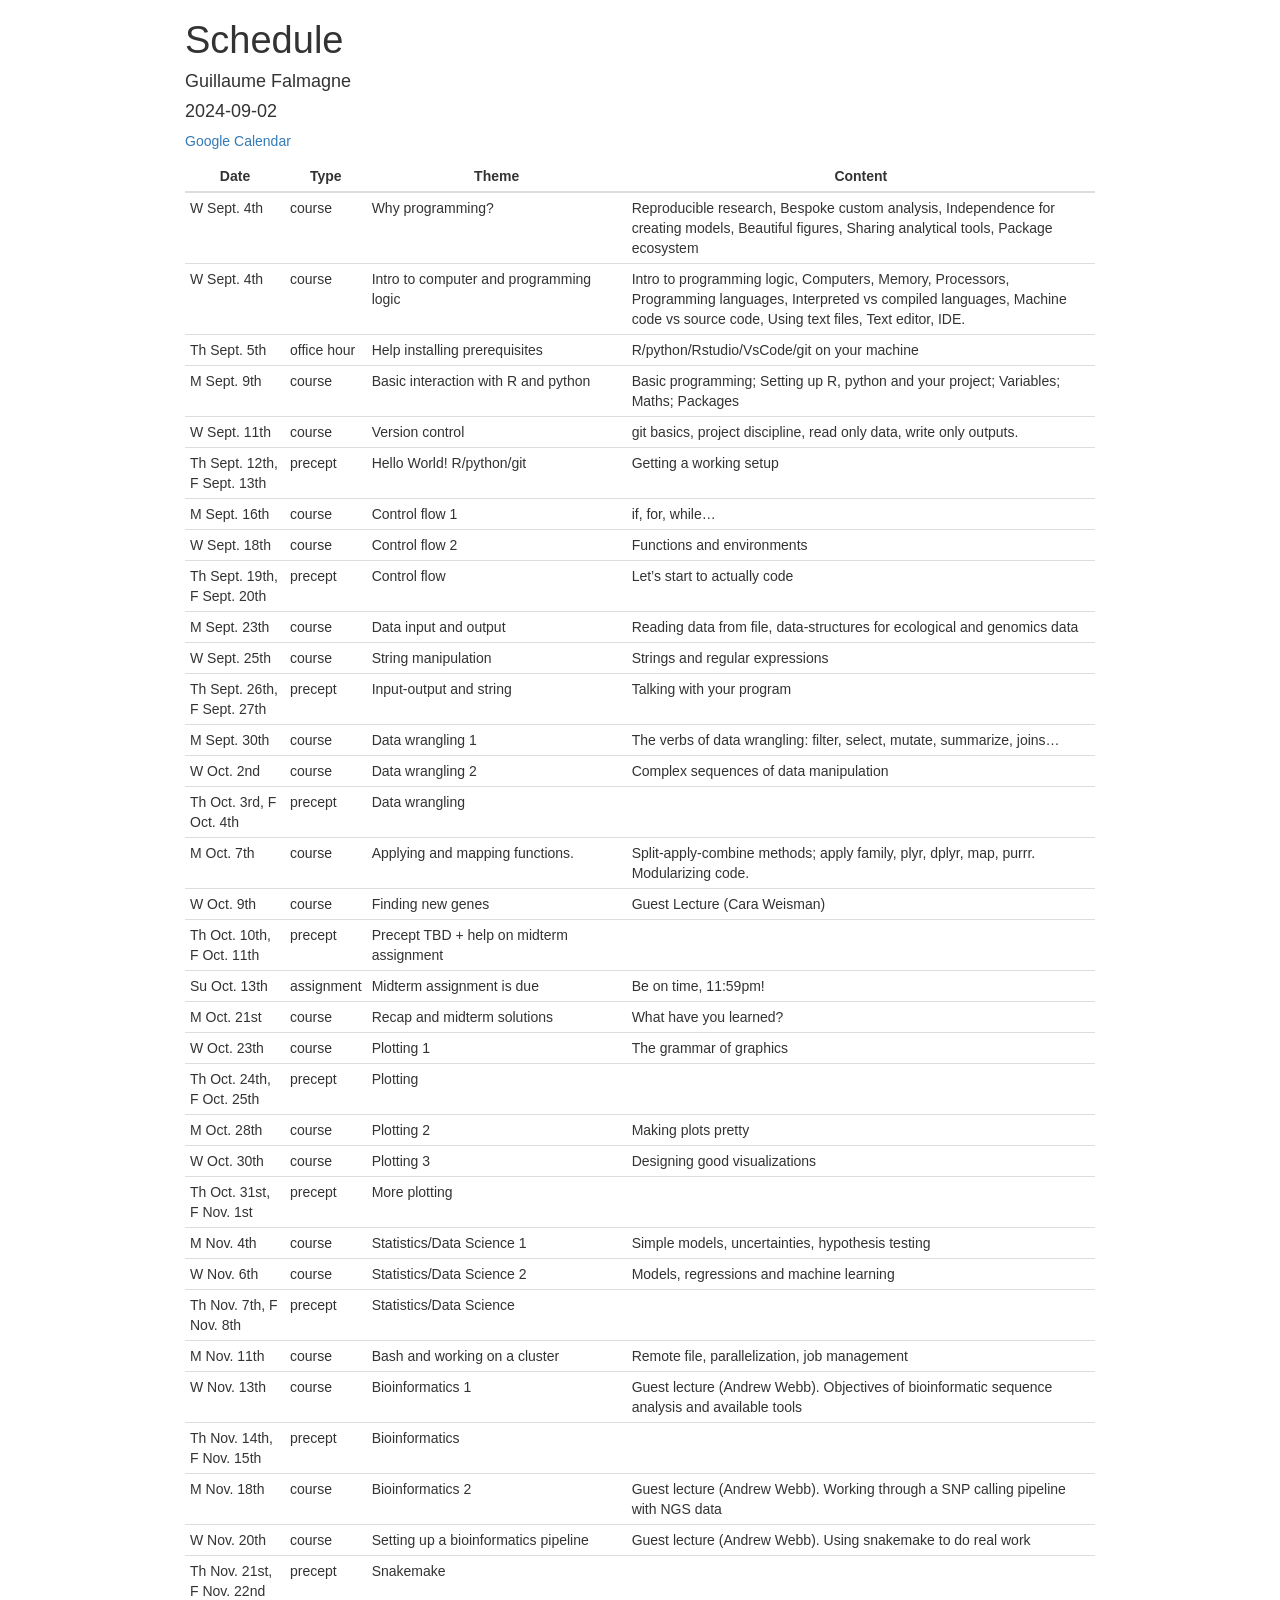
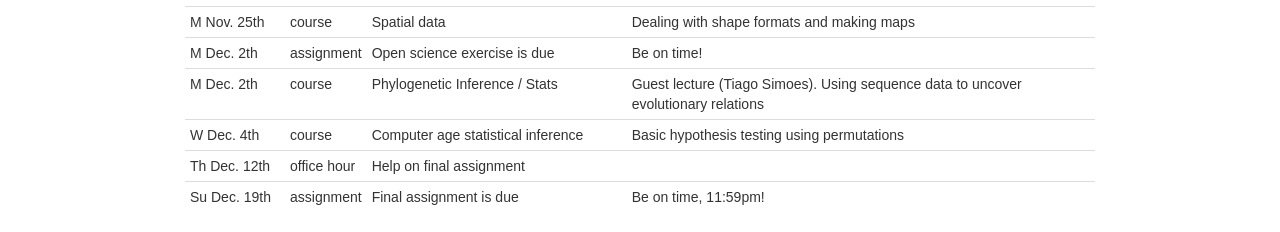
==== commit 5bfb9824: "changed schedule" ====
--- a/schedule.html
+++ b/schedule.html
@@ -609,13 +609,13 @@
 <td>Basic hypothesis testing using permutations</td>
 </tr>
 <tr class="odd">
-<td>Th Dec. 5th</td>
+<td>Th Dec. 12th</td>
 <td>office hour</td>
 <td>Help on final assignment</td>
 <td></td>
 </tr>
 <tr class="even">
-<td>Su Dec. 15th</td>
+<td>Su Dec. 19th</td>
 <td>assignment</td>
 <td>Final assignment is due</td>
 <td>Be on time, 11:59pm!</td>
